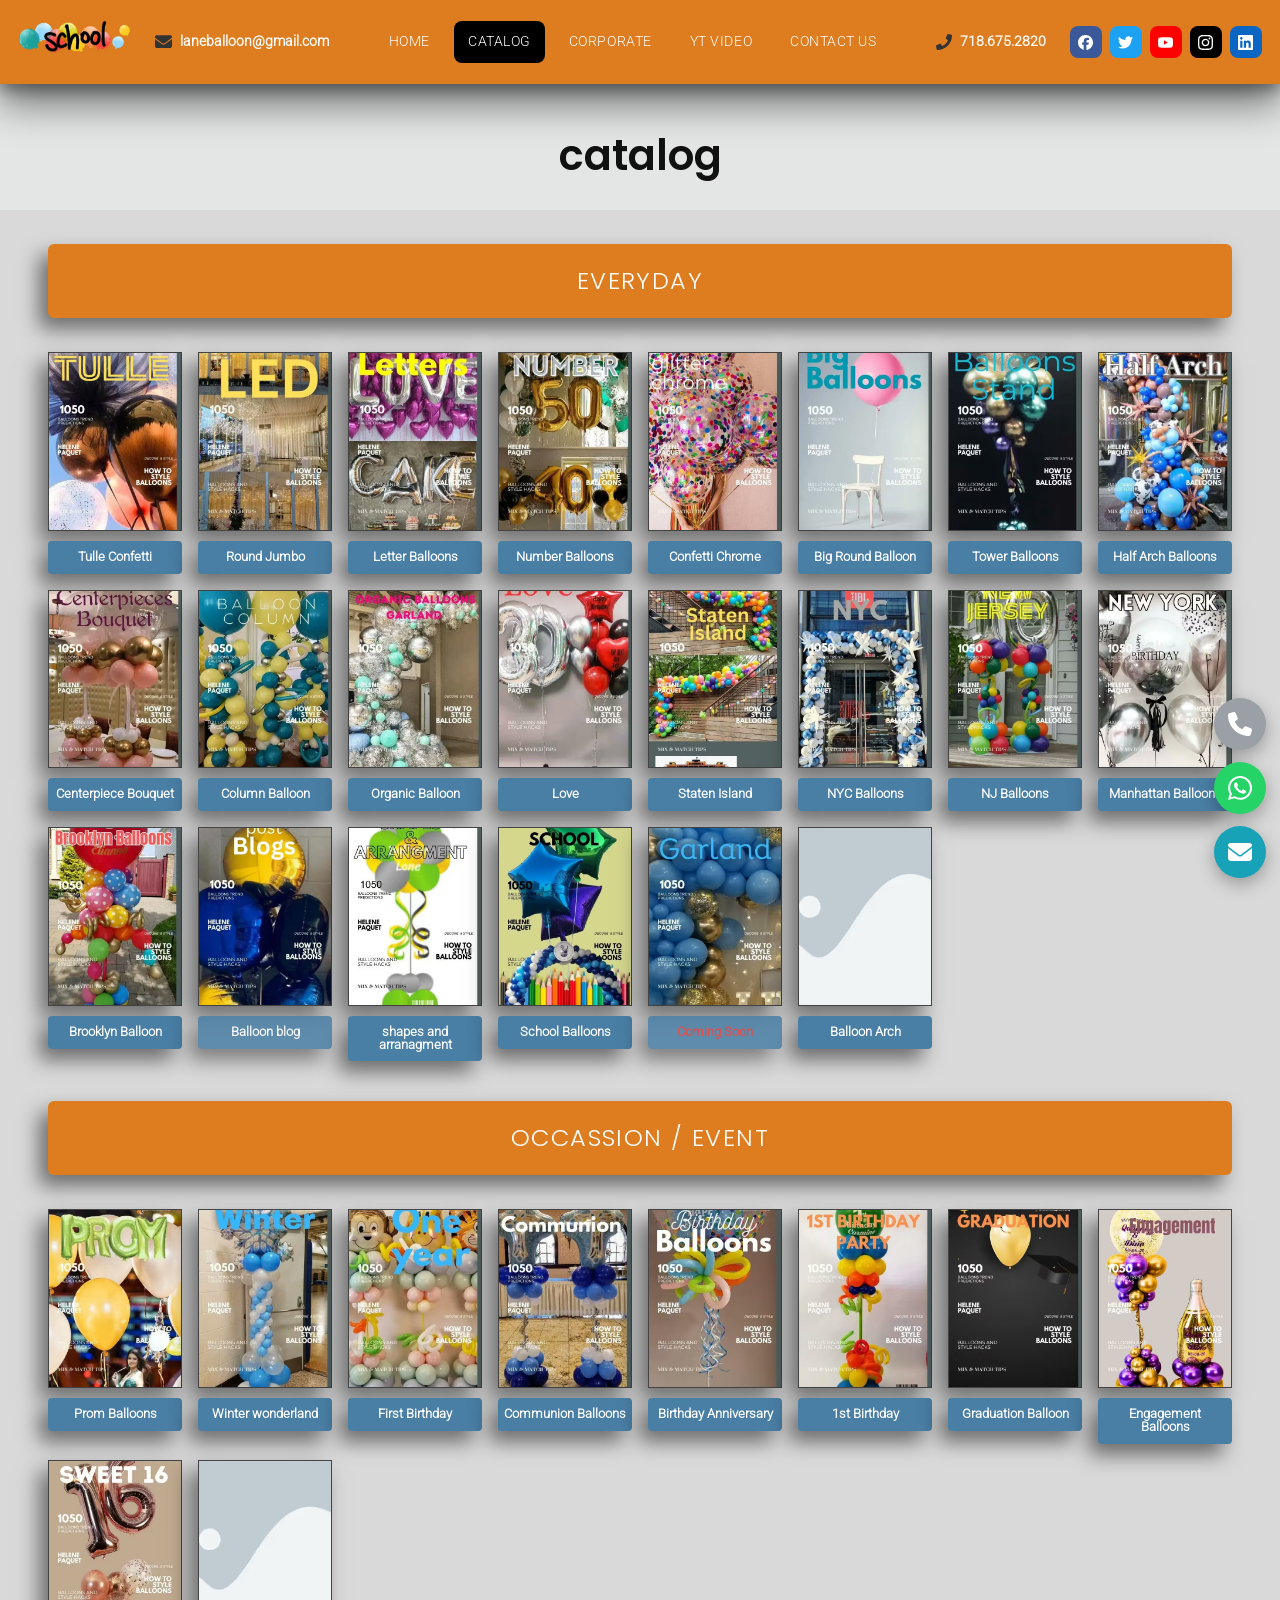
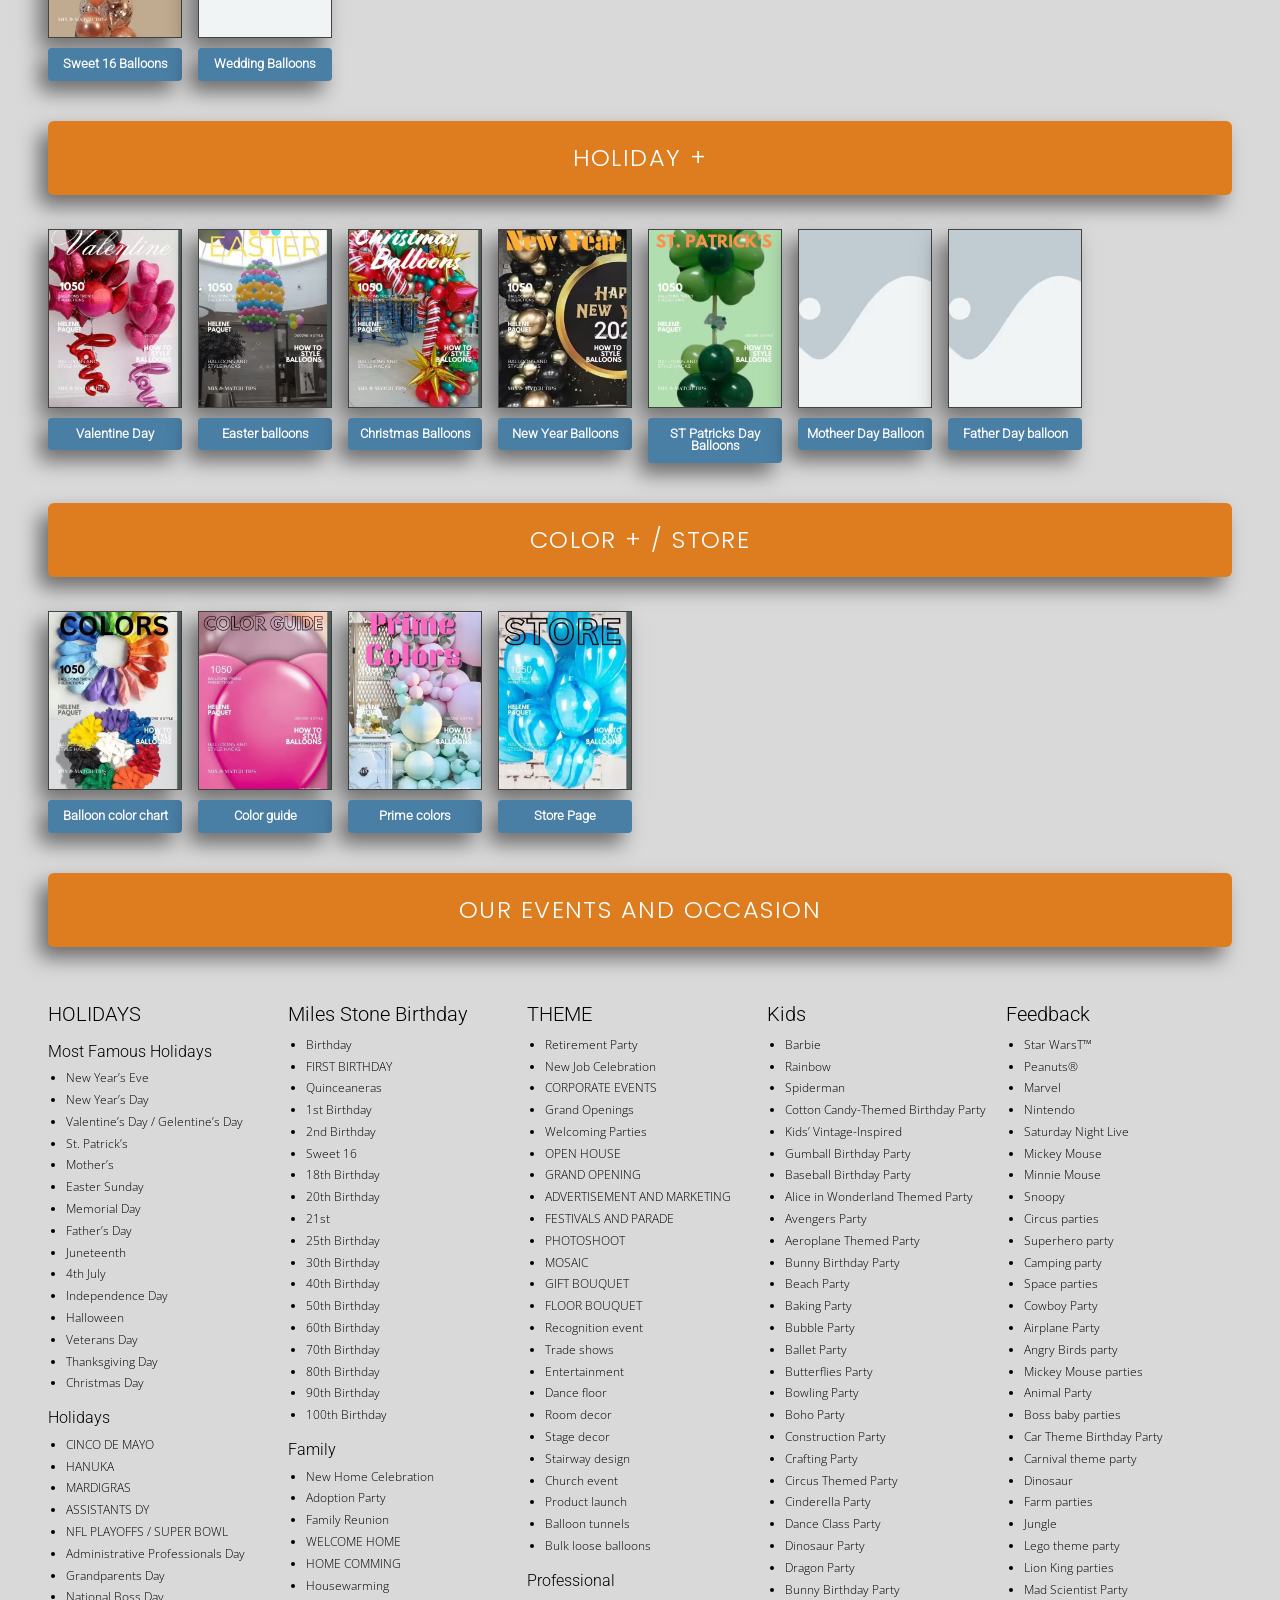
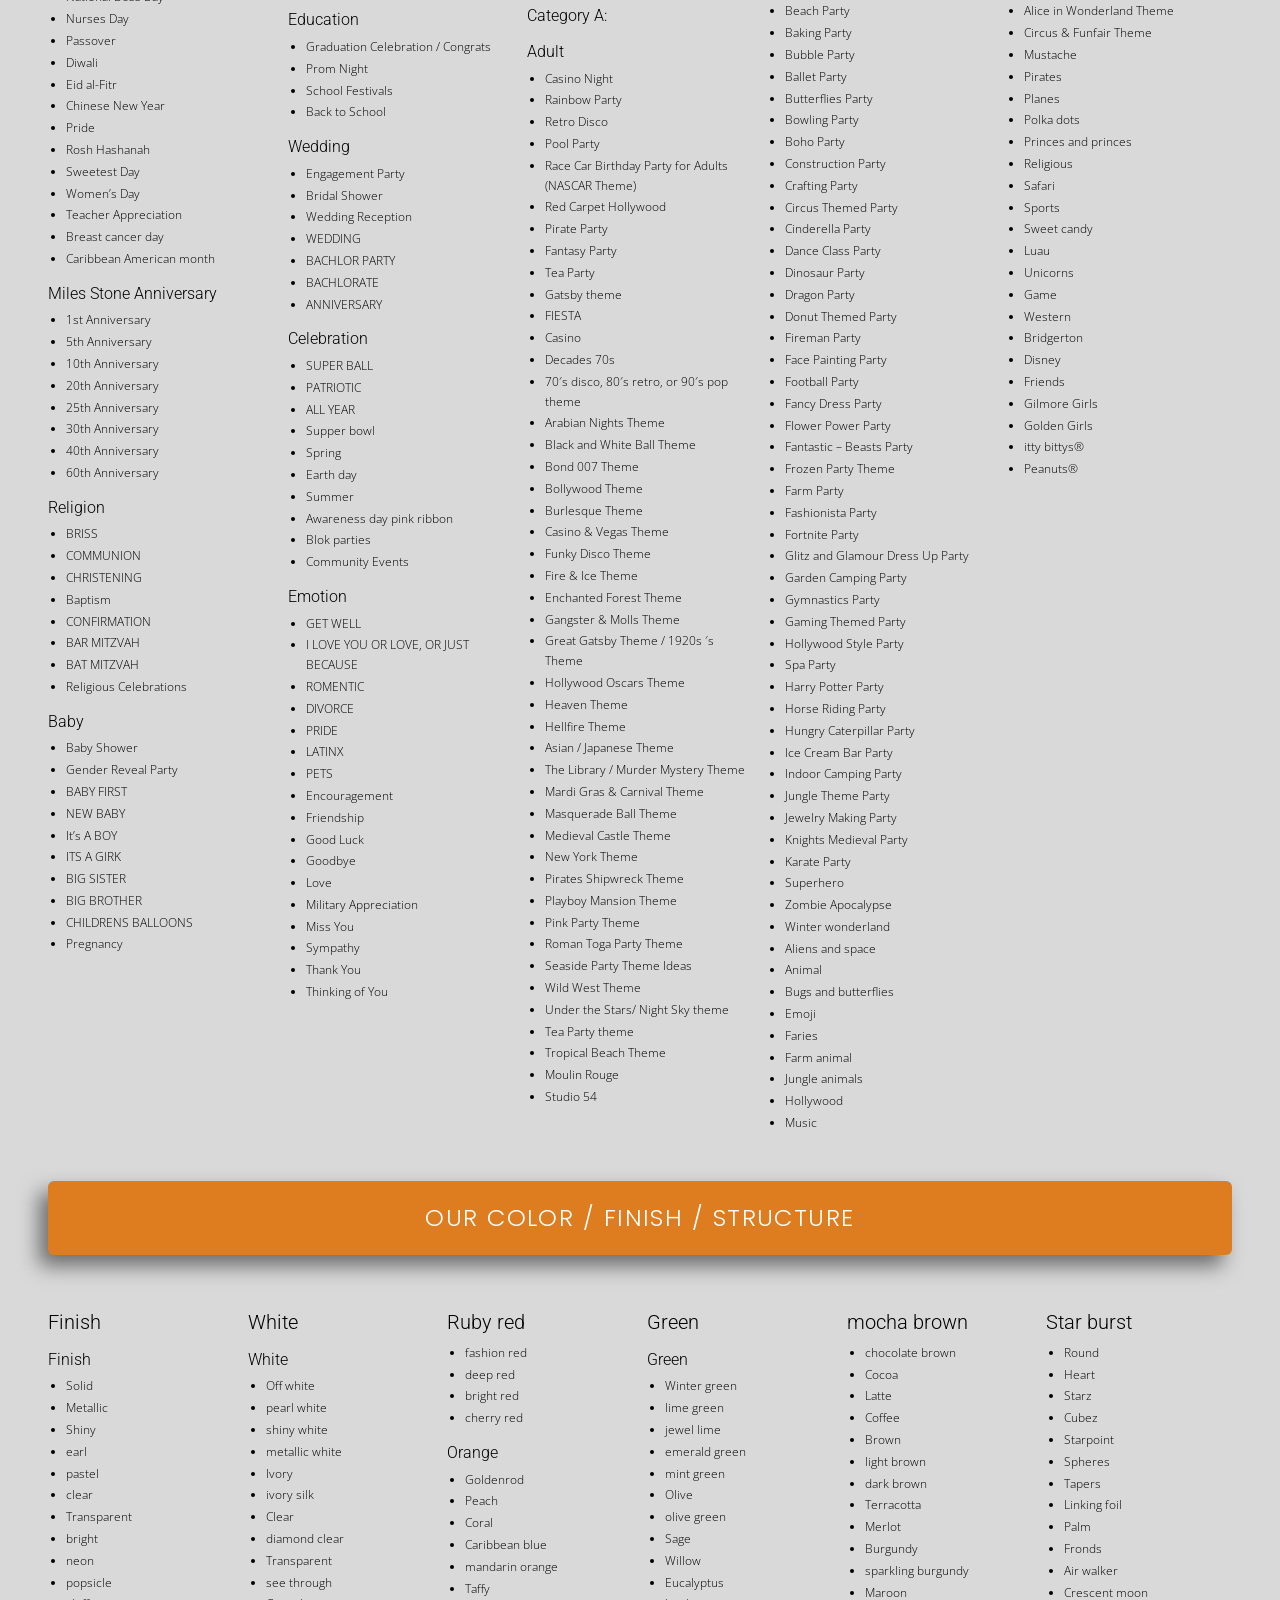
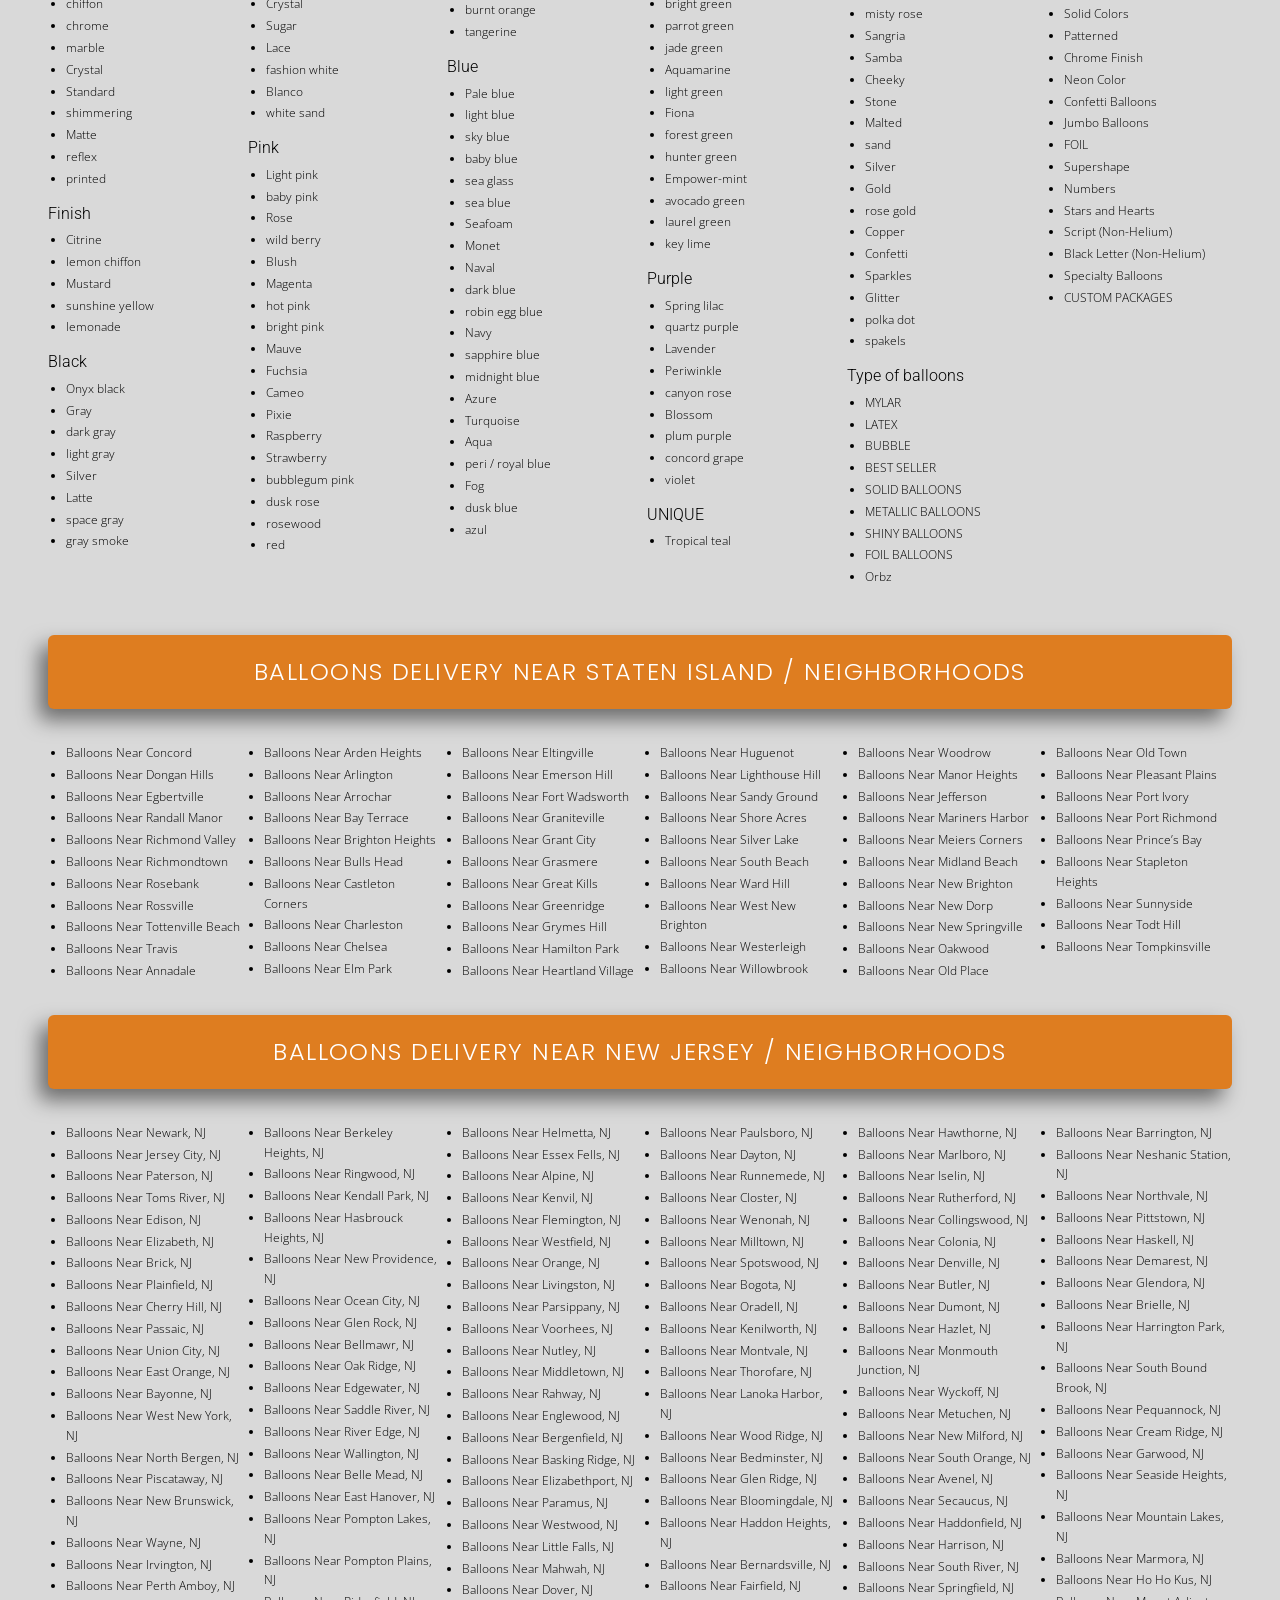
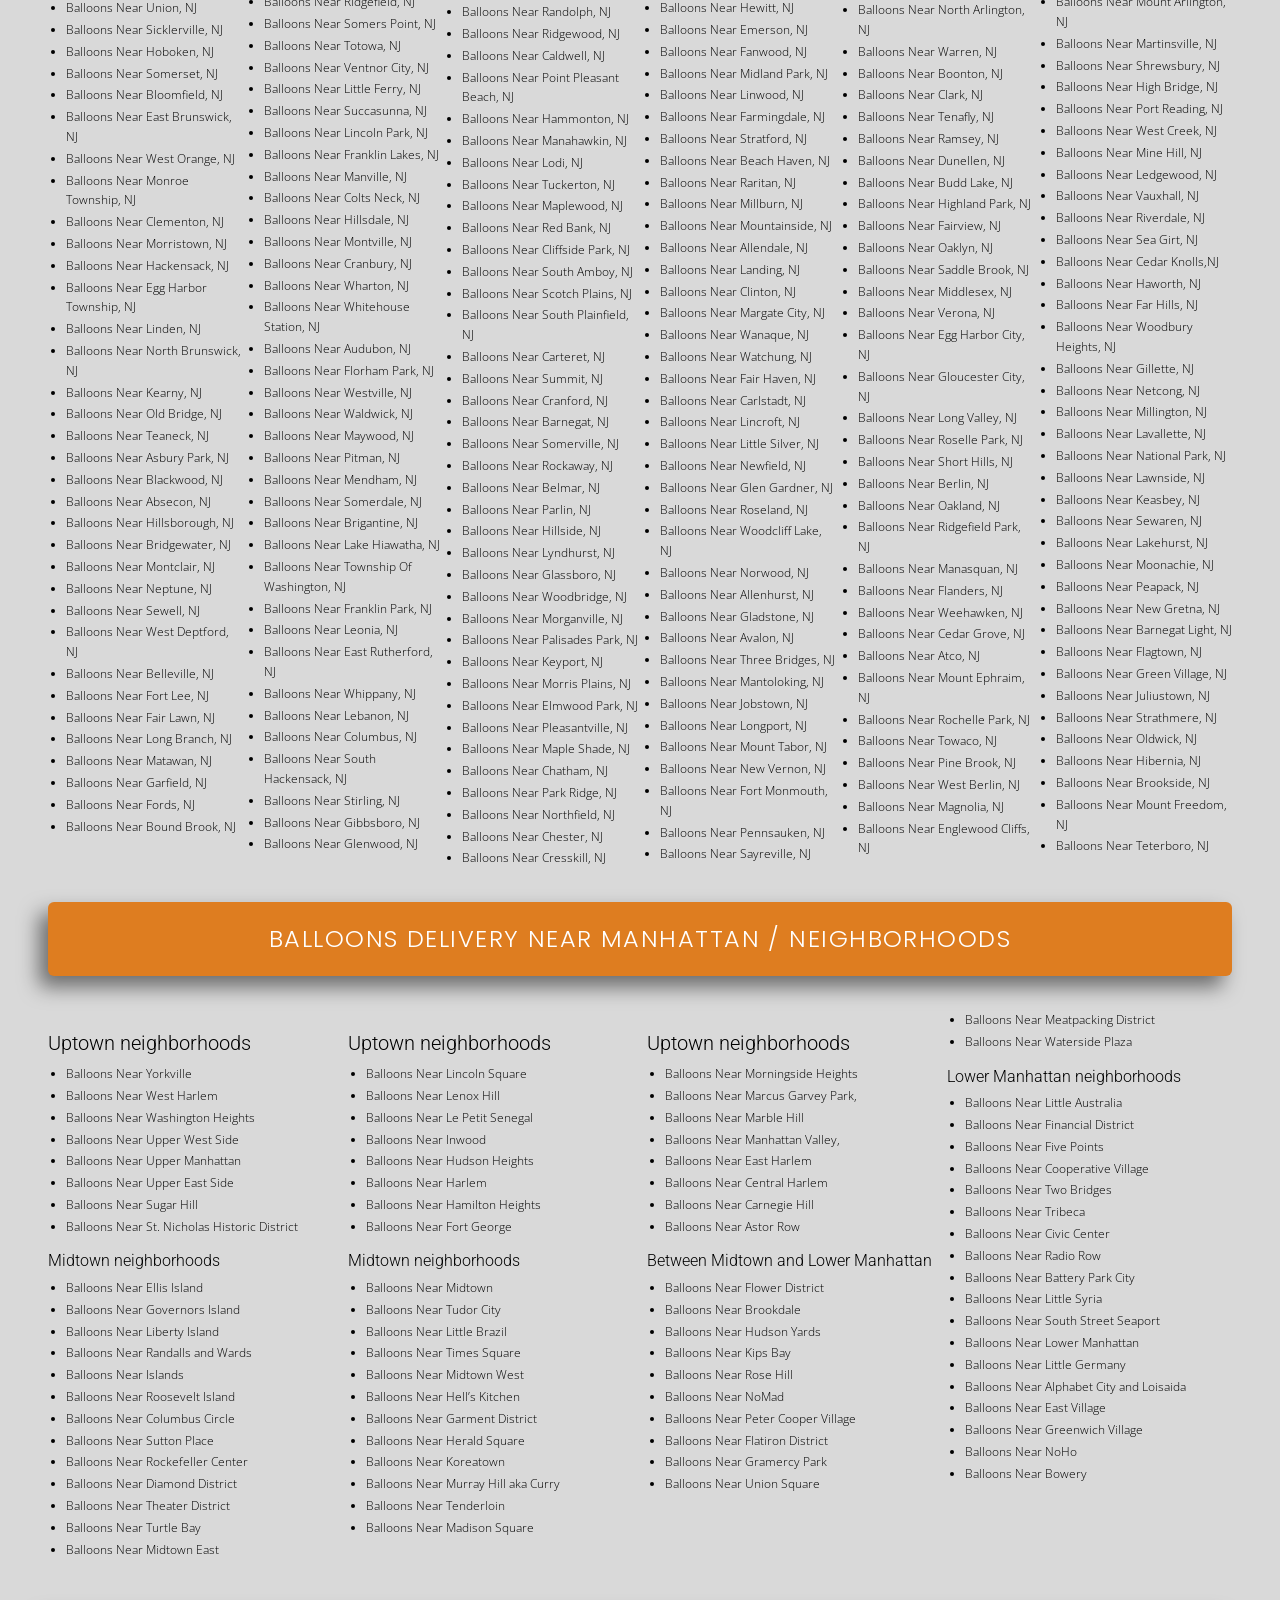
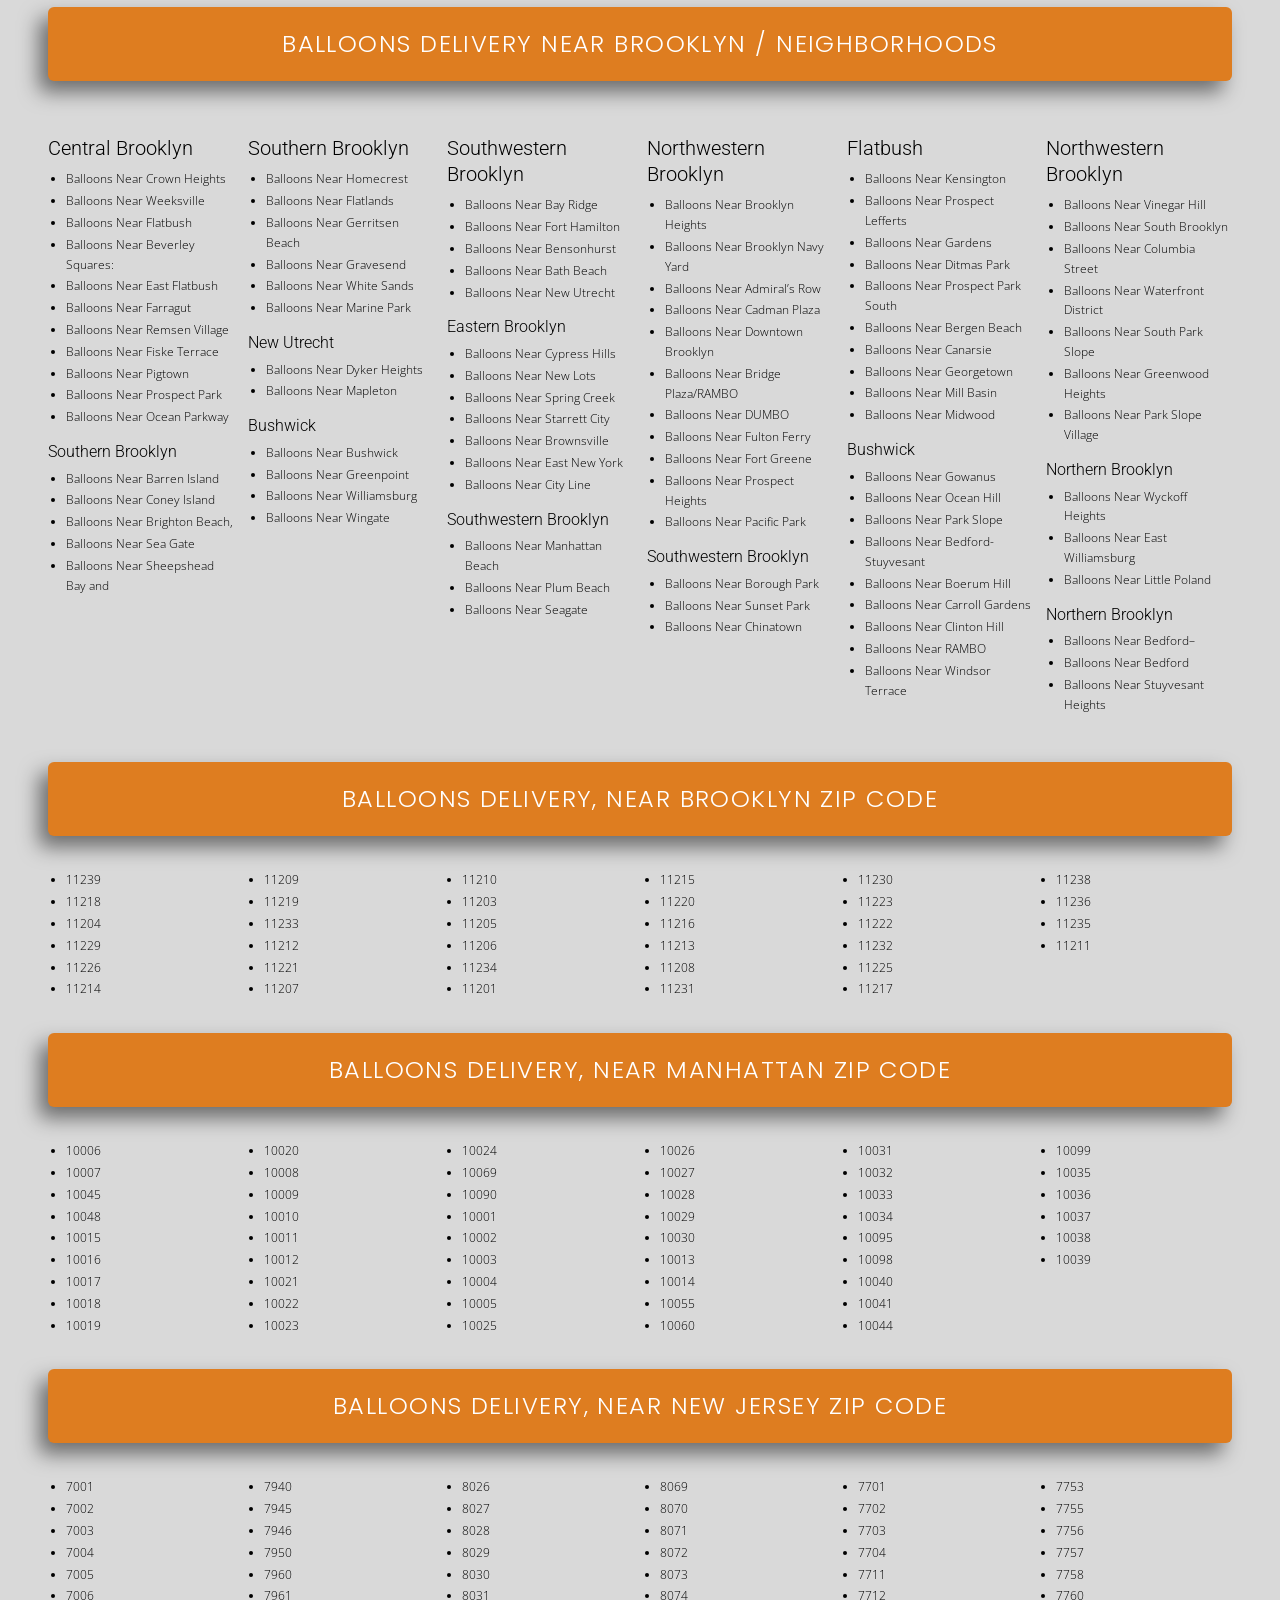
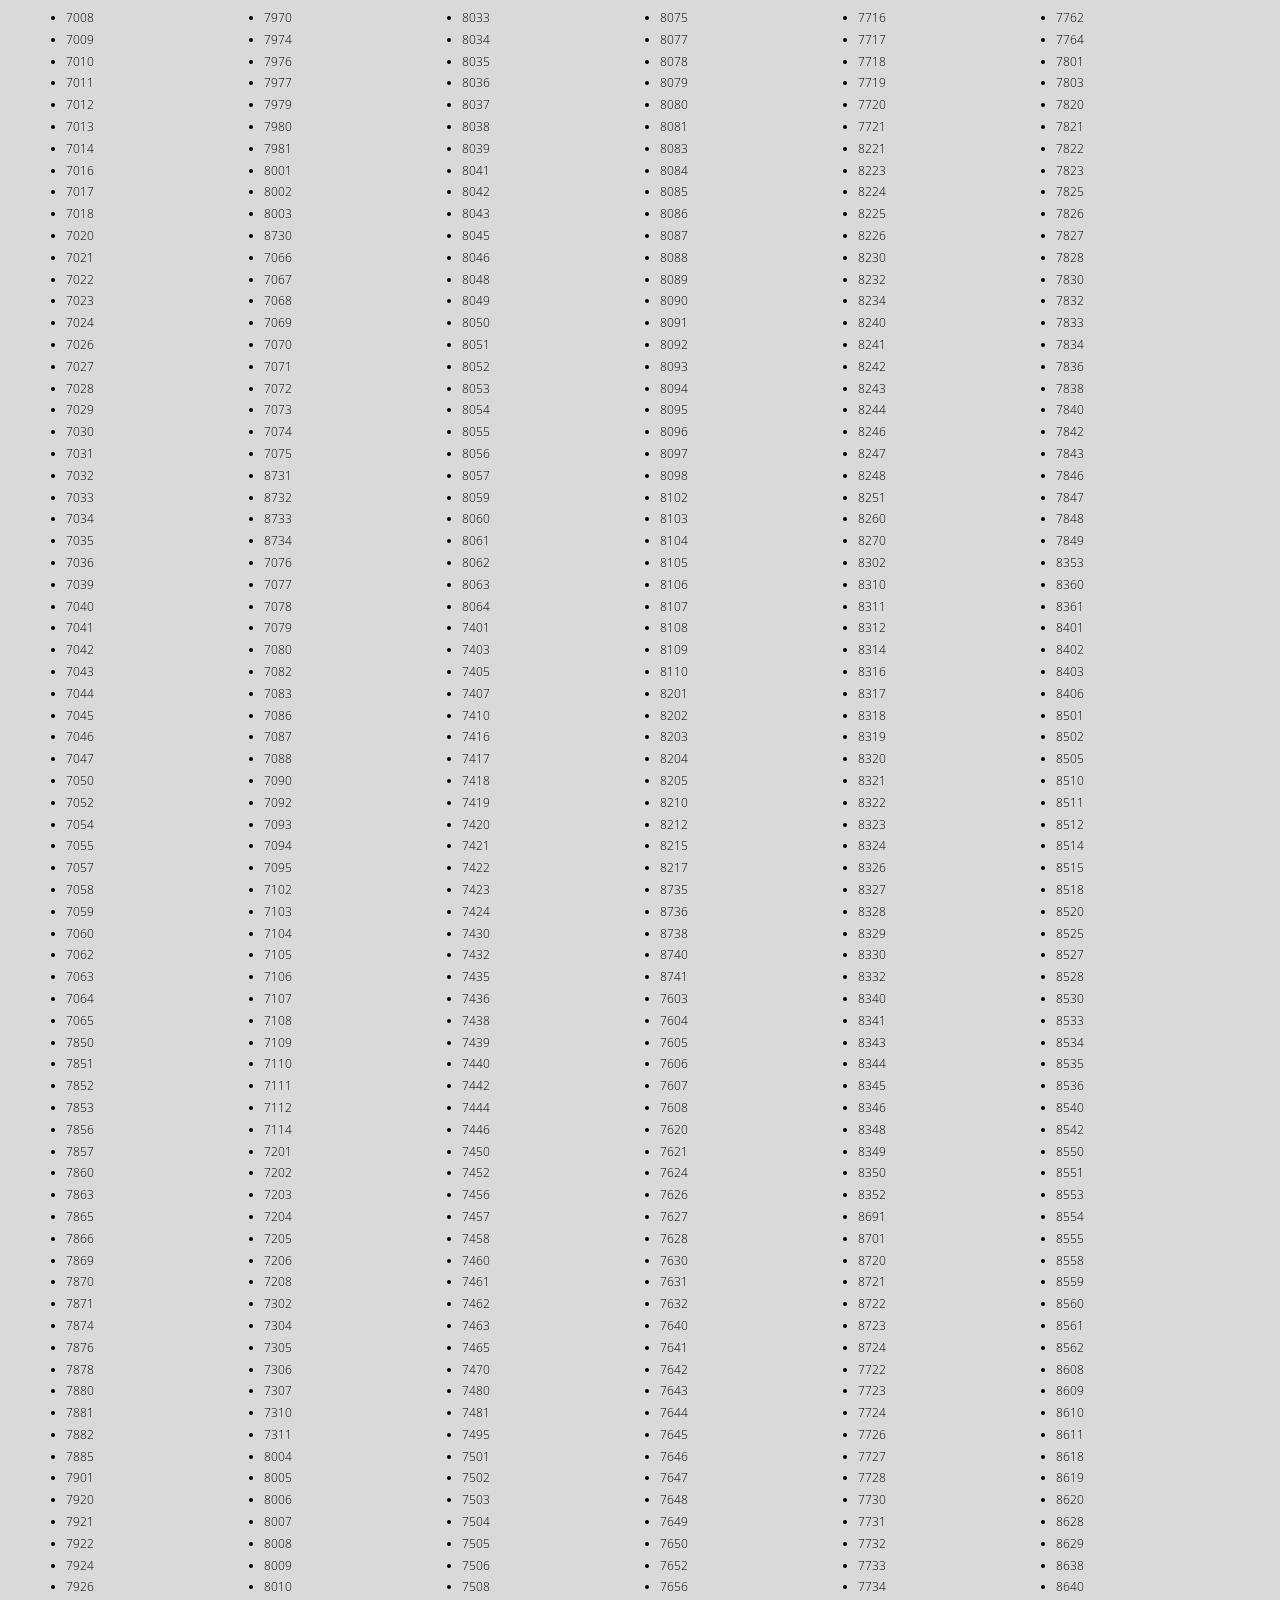
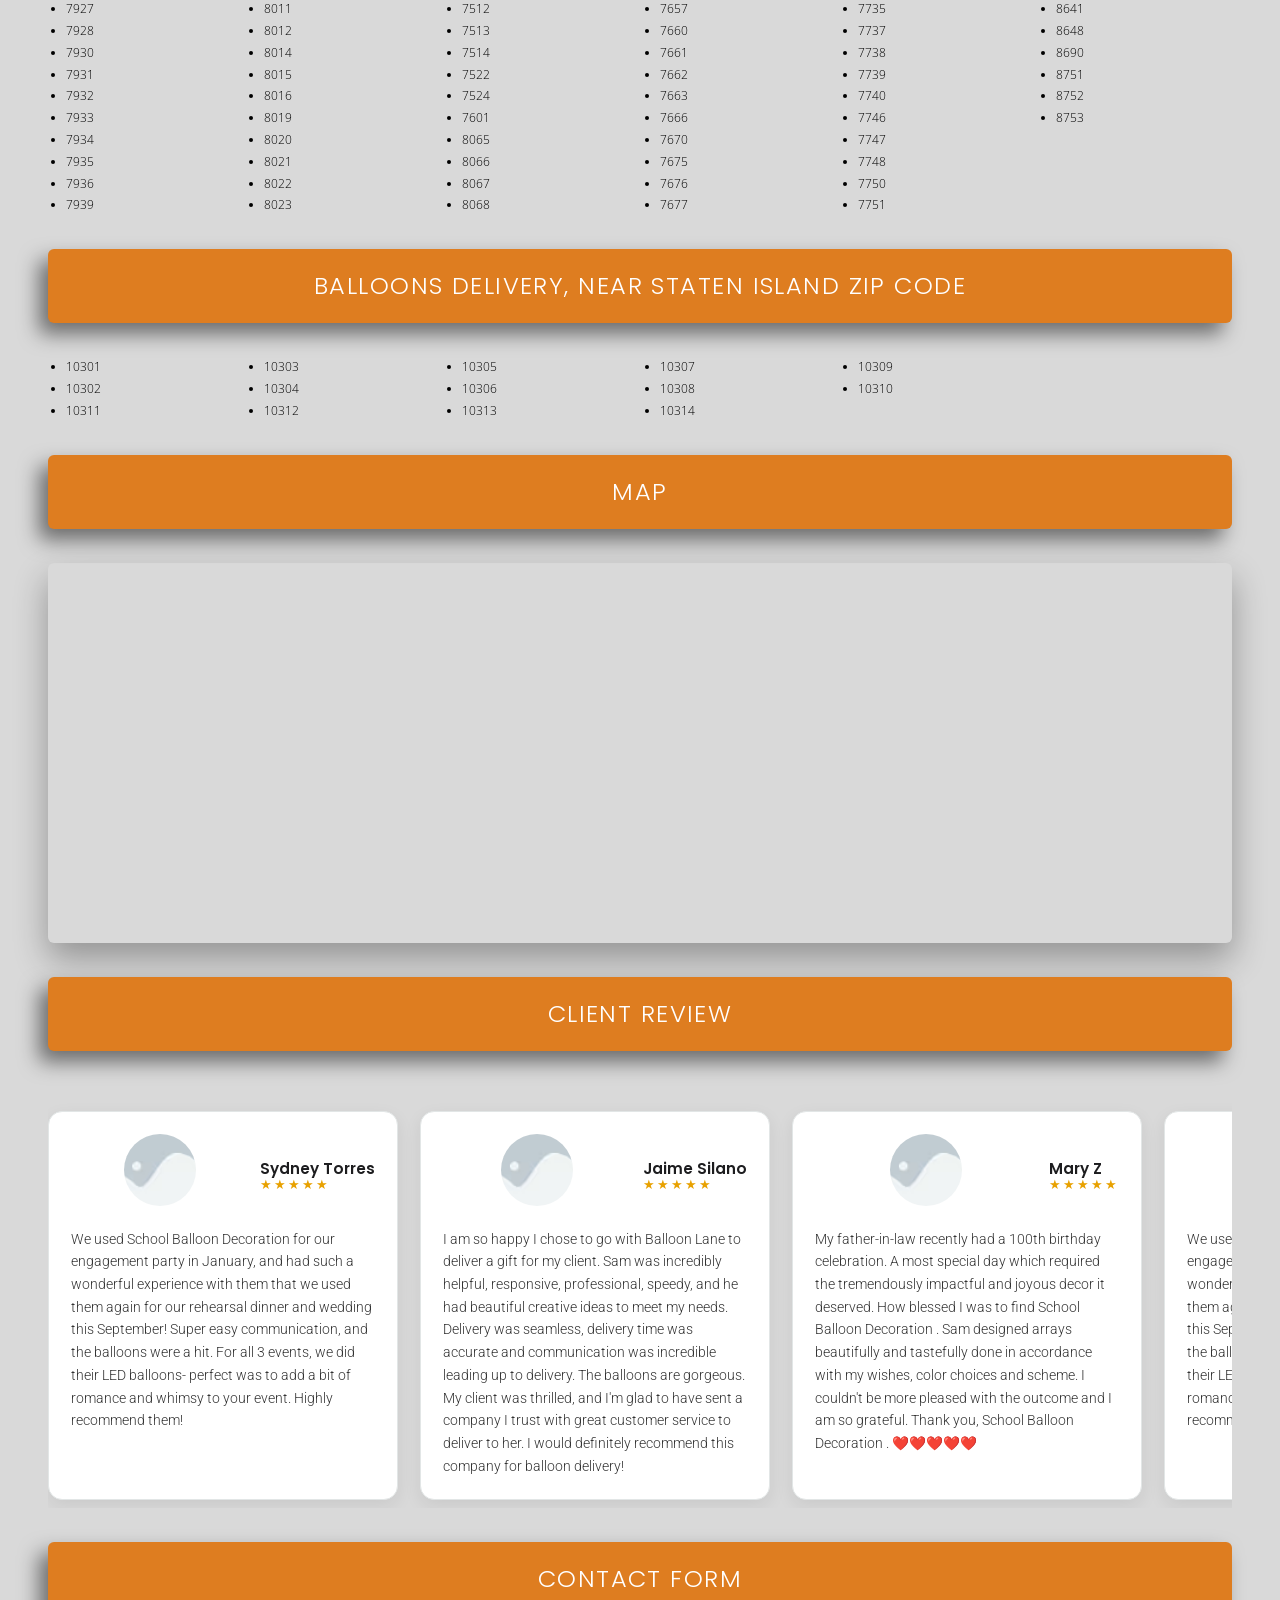
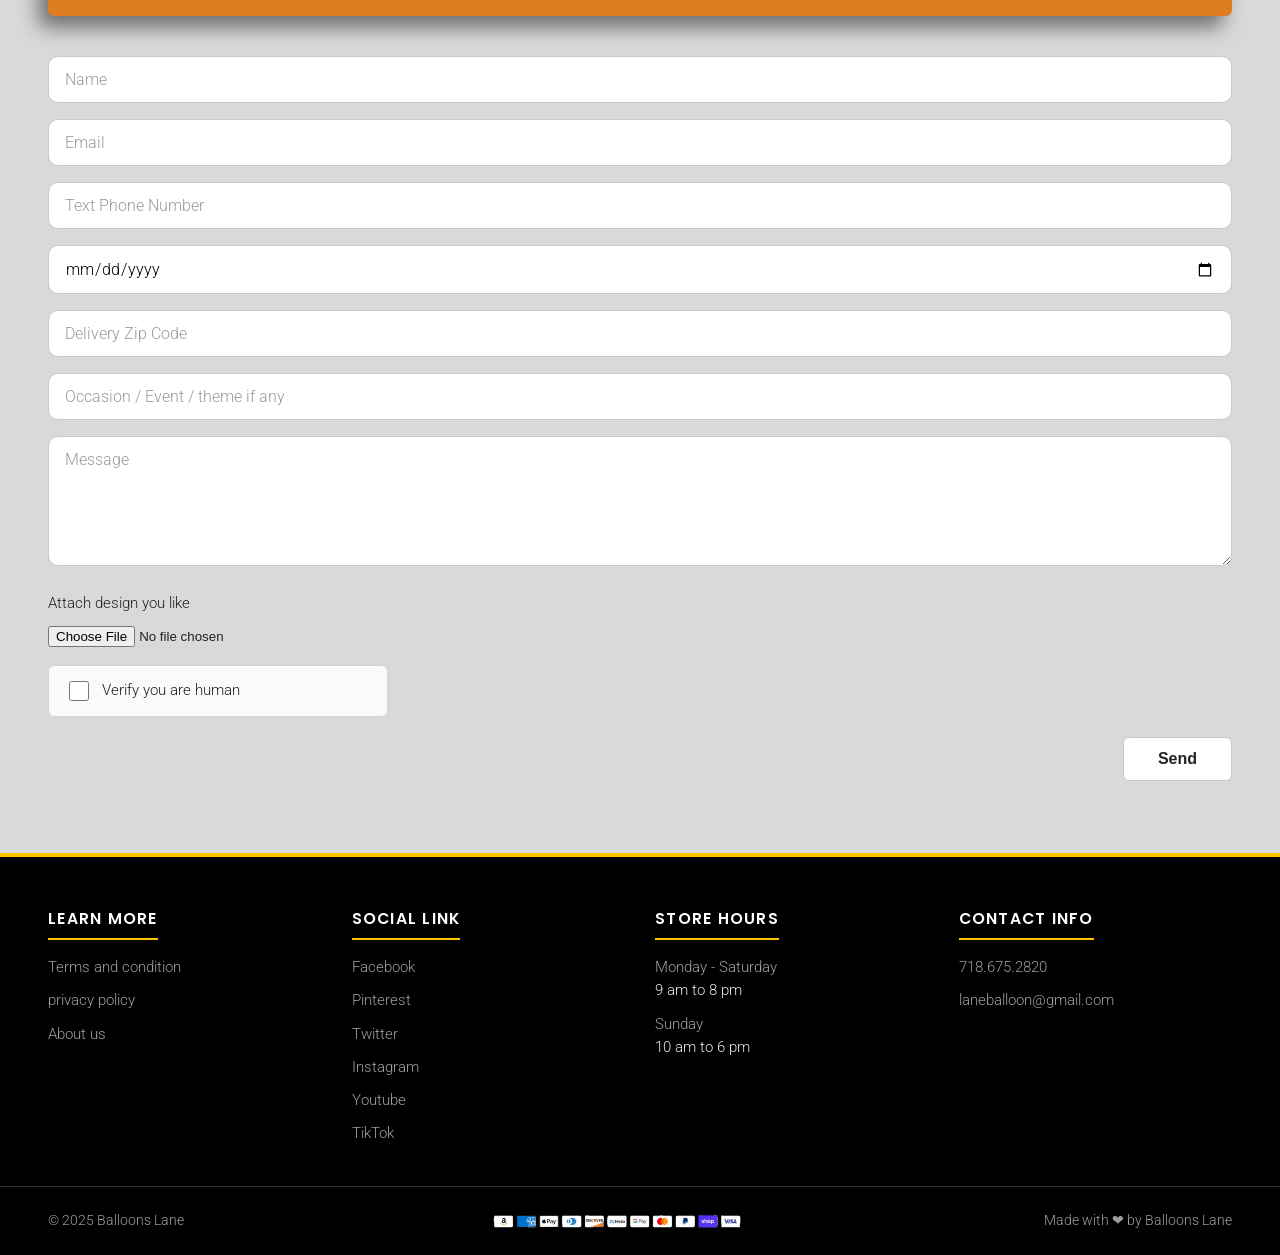
==== catalog/index.html @ fa9164a6 "Import website package" ====
<!DOCTYPE html><html lang="en"> <head><meta charset="utf-8"><meta name="viewport" content="width=device-width, initial-scale=1"><title>catalog - schoolballoondecorationnearme.com</title><meta name="description" content="Browse the Balloons Lane catalog: balloon products, occasions, colors and finishes, delivery neighborhoods and zip codes across New Jersey, Staten Island, Brooklyn and Manhattan."><meta name="robots" content="index, follow"><link rel="canonical" href="https://schoolballoondecorationnearme.com/catalog/"><meta property="og:type" content="website"><meta property="og:title" content="catalog - schoolballoondecorationnearme.com"><meta property="og:description" content="Browse the Balloons Lane catalog: balloon products, occasions, colors and finishes, delivery neighborhoods and zip codes across New Jersey, Staten Island, Brooklyn and Manhattan."><meta property="og:url" content="https://schoolballoondecorationnearme.com/catalog/"><meta property="og:image" content="https://schoolballoondecorationnearme.com/images/school-balloon-arch-outdoor-event.avif"><meta name="twitter:card" content="summary_large_image"><link rel="icon" href="/favicon.ico" sizes="any"><link rel="icon" type="image/png" href="/images/favicon-512.png"><link rel="apple-touch-icon" href="/images/apple-touch-icon.png"><link rel="preload" as="font" type="font/woff2" href="/fonts/roboto-300-latin.woff2" crossorigin fetchpriority="high"><link rel="stylesheet" href="/_astro/catalog.EnnIIQ6H.css">
<style>.verify-row[data-astro-cid-5tfzaptf]{display:flex;align-items:center;border:1px solid #d3d3d3;border-radius:6px;background:#fafafa;padding:12px 16px;margin:6px 0 20px;max-width:340px}.verify-row[data-astro-cid-5tfzaptf] label[data-astro-cid-5tfzaptf]{display:flex;align-items:center;gap:10px;font-weight:400;margin:0;cursor:pointer}.verify-row[data-astro-cid-5tfzaptf] input[data-astro-cid-5tfzaptf]{width:20px;height:20px}
</style></head><body> <header class="site-header"> <div class="header-inner"> <a class="brand" href="/" aria-label="School Balloon Decoration Near Me home"> <img src="/_astro/school-balloon-decoration-logo.eli8VKUa_Z29Kh0W.avif" alt="School balloon decoration logo with colorful balloons" loading="eager" fetchpriority="high" decoding="async" width="170" height="96"> </a> <div class="header-contact header-contact-email"> <svg aria-hidden="true" viewBox="0 0 512 512" width="17" height="17" fill="#333" xmlns="http://www.w3.org/2000/svg"><path d="M502.3 190.8c3.9-3.1 9.7-.2 9.7 4.7V400c0 26.5-21.5 48-48 48H48c-26.5 0-48-21.5-48-48V195.6c0-5 5.7-7.8 9.7-4.7 22.4 17.4 52.1 39.5 154.1 113.6 21.1 15.4 56.7 47.8 92.2 47.6 35.7.3 72-32.8 92.3-47.6 102-74.1 131.6-96.3 154-113.7zM256 320c23.2.4 56.6-29.2 73.4-41.4 132.7-96.3 142.8-104.7 173.4-128.7 5.8-4.5 9.2-11.5 9.2-18.9v-19c0-26.5-21.5-48-48-48H48C21.5 64 0 85.5 0 112v19c0 7.4 3.4 14.3 9.2 18.9 30.6 23.9 40.7 32.4 173.4 128.7 16.8 12.2 50.2 41.8 73.4 41.4z"></path></svg> <a href="mailto:balloonslane@gmail.com"><span class="hide-m">laneballoon@gmail.com</span><span style="display:none">mail</span></a> </div> <button class="nav-toggle" type="button" aria-label="Open menu" aria-expanded="false" aria-controls="mainNav">☰</button> <nav class="main-nav" id="mainNav" aria-label="Main navigation"> <a href="/" class="" >Home</a> <a href="/catalog/" class="active" >Catalog</a> <a href="/#corpor" class="" data-spy-link>Corporate</a> <a href="/#ytvideo" class="" data-spy-link>YT Video</a> <a href="/contact-us/" class="" >Contact Us</a> </nav> <div class="header-contact header-contact-phone"> <svg aria-hidden="true" viewBox="0 0 512 512" width="16" height="16" fill="#333" xmlns="http://www.w3.org/2000/svg"><path d="M493.4 24.6l-104-24c-11.3-2.6-22.9 3.3-27.5 13.9l-48 112c-4.2 9.8-1.4 21.3 6.9 28l60.6 49.6c-36 76.7-98.9 140.5-177.2 177.2l-49.6-60.6c-6.8-8.3-18.2-11.1-28-6.9l-112 48C3.9 366.5-2 378.1.6 389.4l24 104C27.1 504.2 36.7 512 48 512c256.1 0 464-207.5 464-464 0-11.2-7.7-20.9-18.6-23.4z"></path></svg> <a href="tel:7186752820">718.675.2820</a> </div> <div class="header-social" aria-label="Social links"> <a href="https://www.facebook.com/balloonslane/" target="_blank" rel="noopener" aria-label="Facebook"><img src="/images/social/facebook.svg" alt="" width="15" height="15" aria-hidden="true"></a> <a href="https://twitter.com/balloonslane" target="_blank" rel="noopener" aria-label="Twitter"><img src="/images/social/twitter.svg" alt="" width="15" height="15" aria-hidden="true"></a> <a href="https://www.youtube.com/channel/UCdsIWq3AVAGaRpFoQ8-T3CA" target="_blank" rel="noopener" aria-label="YouTube"><img src="/images/social/youtube.svg" alt="" width="15" height="15" aria-hidden="true"></a> <a href="https://www.instagram.com/balloonslane2/" target="_blank" rel="noopener" aria-label="Instagram"><img src="/images/social/instagram.svg" alt="" width="15" height="15" aria-hidden="true"></a> <a href="https://www.linkedin.com/in/balloonslane/" target="_blank" rel="noopener" aria-label="LinkedIn"><img src="/images/social/linkedin.svg" alt="" width="15" height="15" aria-hidden="true"></a> </div> </div> </header>  <main> <section class="catalog-hero"> <div class="container"> <h1>catalog</h1> </div> </section> <div class="container catalog-wrap"> <section aria-label="EveryDay"><div class="band"><h2>EveryDay</h2></div><div class="prod-grid"><div class="prod-card"><img src="/_astro/tulle-confetti-glitter-sparkle-balloons.CuqDko1o_1UJXu0.avif" alt="Tulle confetti glitter sparkle balloons for school celebrations" loading="eager" fetchpriority="high" decoding="async" width="450" height="750"><a class="prod-btn" href="https://balloonsnumber.com/tulle-confetti" target="_blank" rel="noopener">Tulle Confetti</a></div><div class="prod-card"><img src="/_astro/round-jumbo-led-clear-personalized-balloons.6edvoJrn_2lbOF4.avif" alt="Round jumbo LED clear personalized balloons for school events" loading="eager" fetchpriority="high" decoding="async" width="450" height="750"><a class="prod-btn" href="https://balloonsnumber.com/round-jumbo-led-clear-personalize-balloons/" target="_blank" rel="noopener">Round Jumbo</a></div><div class="prod-card"><img src="/_astro/letter-balloons-number-name-milestone.DC4IvL2U_1rmApF.avif" alt="Letter balloons for school names and milestone celebrations" loading="eager" fetchpriority="high" decoding="async" width="450" height="750"><a class="prod-btn" href="https://balloonsnumber.com/letter-balloons/" target="_blank" rel="noopener">Letter Balloons</a></div><div class="prod-card"><img src="/_astro/gold-number-balloons.DS-7ARxe_1fPqzp.avif" alt="Gold number balloons for school anniversaries and graduations" loading="eager" fetchpriority="high" decoding="async" width="450" height="750"><a class="prod-btn" href="https://balloonsnumber.com/number-balloons/" target="_blank" rel="noopener">Number Balloons</a></div><div class="prod-card"><img src="/_astro/confetti-chrome-glitter-balloons.BuYRMmFq_Z2dsh77.avif" alt="Confetti chrome glitter balloons for school parties" loading="eager" fetchpriority="high" decoding="async" width="450" height="750"><a class="prod-btn" href="https://balloonsnumber.com/confetti-chrome/" target="_blank" rel="noopener">Confetti Chrome</a></div><div class="prod-card"><img src="/_astro/big-round-jumbo-balloons.CLma638L_Z1O80nl.avif" alt="Big round jumbo balloons for school event decorations" loading="eager" fetchpriority="high" decoding="async" width="450" height="750"><a class="prod-btn" href="https://balloonsnumber.com/big-round-balloons/" target="_blank" rel="noopener">Big Round Balloon</a></div><div class="prod-card"><img src="/_astro/balloon-tower-stand.slnlv2Zr_4iS0u.avif" alt="Balloon tower stand decoration for school entrances" loading="eager" fetchpriority="high" decoding="async" width="450" height="750"><a class="prod-btn" href="https://balloonsnumber.com/tower-balloons/" target="_blank" rel="noopener">Tower Balloons</a></div><div class="prod-card"><img src="/_astro/balloon-half-arch.BlRz5_Hq_Z2dMyst.avif" alt="Balloon half arch decoration for school celebrations" loading="eager" fetchpriority="high" decoding="async" width="450" height="750"><a class="prod-btn" href="https://balloonsnumber.com/half-arch-balloons" target="_blank" rel="noopener">Half Arch Balloons</a></div><div class="prod-card"><img src="/_astro/balloon-centerpiece-bouquet-set.BNwekz1A_ZV7lRM.avif" alt="Balloon centerpiece bouquet set for school event tables" loading="lazy" fetchpriority="auto" decoding="async" width="450" height="750"><a class="prod-btn" href="https://balloonsnumber.com/centerpiece-bouquet/" target="_blank" rel="noopener">Centerpiece Bouquet</a></div><div class="prod-card"><img src="/_astro/balloon-column.7RLNofEM_ZgQQsr.avif" alt="Balloon column decoration for school events" loading="lazy" fetchpriority="auto" decoding="async" width="450" height="750"><a class="prod-btn" href="https://balloonsnumber.com/column-balloon" target="_blank" rel="noopener">Column Balloon</a></div><div class="prod-card"><img src="/_astro/organic-balloon-garland-arch.CaR74eRD_Z9g86O.avif" alt="Organic balloon garland arch for school celebrations" loading="lazy" fetchpriority="auto" decoding="async" width="450" height="750"><a class="prod-btn" href="https://balloonsnumber.com/organic-balloon" target="_blank" rel="noopener">Organic Balloon</a></div><div class="prod-card"><img src="/_astro/love-balloons-valentine.pwE7SO-F_1Xyu6P.avif" alt="Love balloons for school Valentine celebrations" loading="lazy" fetchpriority="auto" decoding="async" width="450" height="750"><a class="prod-btn" href="https://balloonsnumber.com/love" target="_blank" rel="noopener">Love</a></div><div class="prod-card"><img src="/_astro/staten-island-balloons.CLWT4lL3_rJNIx.avif" alt="Staten Island balloon delivery for school events" loading="lazy" fetchpriority="auto" decoding="async" width="450" height="750"><a class="prod-btn" href="https://balloonsnumber.com/staten-island" target="_blank" rel="noopener">Staten Island</a></div><div class="prod-card"><img src="/_astro/nyc-balloons.SWB0HPsd_Z24SSah.avif" alt="NYC balloons for school celebrations" loading="lazy" fetchpriority="auto" decoding="async" width="450" height="750"><a class="prod-btn" href="https://balloonsnumber.com/nyc-balloons" target="_blank" rel="noopener">NYC Balloons</a></div><div class="prod-card"><img src="/_astro/new-jersey-balloons.DLe3WPP4_23RjSH.avif" alt="New Jersey balloons for school events" loading="lazy" fetchpriority="auto" decoding="async" width="450" height="750"><a class="prod-btn" href="https://balloonsnumber.com/nj-balloons" target="_blank" rel="noopener">NJ Balloons</a></div><div class="prod-card"><img src="/_astro/manhattan-balloons.D-kaCyfB_ZM63D3.avif" alt="Manhattan balloons for school celebrations" loading="lazy" fetchpriority="auto" decoding="async" width="450" height="750"><a class="prod-btn" href="https://balloonsnumber.com/manhattan-balloons" target="_blank" rel="noopener">Manhattan Balloons</a></div><div class="prod-card"><img src="/_astro/brooklyn-balloons.9febpdSL_Z15eWwn.avif" alt="Brooklyn balloons for school events" loading="lazy" fetchpriority="auto" decoding="async" width="450" height="750"><a class="prod-btn" href="https://balloonsnumber.com/brooklyn-balloons" target="_blank" rel="noopener">Brooklyn Balloon</a></div><div class="prod-card"><img src="/_astro/balloon-blog.CwIH6uWb_2tM5l1.avif" alt="Balloon blog ideas for school decorations" loading="lazy" fetchpriority="auto" decoding="async" width="450" height="750"><span class="prod-btn static">Balloon blog</span></div><div class="prod-card"><img src="/_astro/balloon-shapes-arrangement.jNJMDKPd_ZvI3Iw.avif" alt="Balloon shapes and arrangement designs for school events" loading="lazy" fetchpriority="auto" decoding="async" width="450" height="750"><a class="prod-btn" href="https://balloonsnumber.com/colors-chart" target="_blank" rel="noopener">shapes and arranagment</a></div><div class="prod-card"><img src="/_astro/school-balloons.C0Pk_Kjt_ZnkXh9.avif" alt="School balloons for classroom and event decorations" loading="lazy" fetchpriority="auto" decoding="async" width="450" height="750"><a class="prod-btn" href="https://balloonsnumber.com/school-balloons" target="_blank" rel="noopener">School Balloons</a></div><div class="prod-card"><img src="/_astro/balloon-garland-coming-soon.BeNskk79_Z2x615D.avif" alt="Balloon garland decoration for school events" loading="lazy" fetchpriority="auto" decoding="async" width="450" height="750"><span class="prod-btn static coming-soon">Coming Soon</span></div><div class="prod-card"><img src="/_astro/balloon-arch.CU7tMF_L_Q8W5B.avif" alt="Balloon arch decoration for school entrances" loading="lazy" fetchpriority="auto" decoding="async" width="450" height="300"><a class="prod-btn" href="https://balloonsnumber.com/balloon-arch" target="_blank" rel="noopener">Balloon Arch</a></div></div></section><section aria-label="Occassion / Event"><div class="band"><h2>Occassion / Event</h2></div><div class="prod-grid"><div class="prod-card"><img src="/_astro/prom-balloons.CJEyh_9-_Z1pfA6d.avif" alt="Prom balloons for school dances" loading="lazy" fetchpriority="auto" decoding="async" width="450" height="750"><a class="prod-btn" href="https://balloonsnumber.com/prom-balloons" target="_blank" rel="noopener">Prom Balloons</a></div><div class="prod-card"><img src="/_astro/winter-wonderland-balloons.DmseYHjA_1Yyajj.avif" alt="Winter wonderland balloons for school holiday events" loading="lazy" fetchpriority="auto" decoding="async" width="450" height="750"><a class="prod-btn" href="https://balloonsnumber.com/winter-wonderland" target="_blank" rel="noopener">Winter wonderland</a></div><div class="prod-card"><img src="/_astro/first-birthday-balloons.DRupGhCd_2rHLA8.avif" alt="First birthday balloons for school celebrations" loading="lazy" fetchpriority="auto" decoding="async" width="450" height="750"><a class="prod-btn" href="https://balloonsnumber.com/first-birthday-balloon" target="_blank" rel="noopener">First Birthday</a></div><div class="prod-card"><img src="/_astro/communion-balloons.V97r98pS_1yjbUi.avif" alt="Communion balloons for school religious celebrations" loading="lazy" fetchpriority="auto" decoding="async" width="450" height="750"><a class="prod-btn" href="https://balloonsnumber.com/communion-balloons" target="_blank" rel="noopener">Communion Balloons</a></div><div class="prod-card"><img src="/_astro/birthday-anniversary-christening-balloons.nbkfWqHC_2qHqjN.avif" alt="Birthday anniversary and christening balloons" loading="lazy" fetchpriority="auto" decoding="async" width="450" height="750"><a class="prod-btn" href="https://balloonsnumber.com/birthday-anniversary" target="_blank" rel="noopener">Birthday Anniversary</a></div><div class="prod-card"><img src="/_astro/first-birthday-balloon-arrangement.B-Mhj5AC_RXmKr.avif" alt="1st birthday balloon arrangement for celebrations" loading="lazy" fetchpriority="auto" decoding="async" width="450" height="750"><a class="prod-btn" href="https://balloonsnumber.com/1st-birthday" target="_blank" rel="noopener">1st Birthday</a></div><div class="prod-card"><img src="/_astro/graduation-balloons.FPZw1v7v_Z2bDquB.avif" alt="Graduation balloons for school ceremonies" loading="lazy" fetchpriority="auto" decoding="async" width="450" height="750"><a class="prod-btn" href="https://balloonsnumber.com/graduation-balloon/" target="_blank" rel="noopener">Graduation Balloon</a></div><div class="prod-card"><img src="/_astro/engagement-balloons.BSMlKgLV_Z1nnzi5.avif" alt="Engagement balloons for celebration events" loading="lazy" fetchpriority="auto" decoding="async" width="450" height="750"><a class="prod-btn" href="https://balloonsnumber.com/engagement-balloons/" target="_blank" rel="noopener">Engagement Balloons</a></div><div class="prod-card"><img src="/_astro/sweet-16-balloons.DRJwQbhj_2j2atw.avif" alt="Sweet 16 balloons for birthday celebrations" loading="lazy" fetchpriority="auto" decoding="async" width="450" height="750"><a class="prod-btn" href="https://balloonsnumber.com/sweet-16-balloons" target="_blank" rel="noopener">Sweet 16 Balloons</a></div><div class="prod-card"><img src="/_astro/balloon-arch.CU7tMF_L_Q8W5B.avif" alt="Wedding balloons for celebration events" loading="lazy" fetchpriority="auto" decoding="async" width="450" height="300"><a class="prod-btn" href="https://balloonsnumber.com/wedding-balloons" target="_blank" rel="noopener">Wedding Balloons</a></div></div></section><section aria-label="Holiday +"><div class="band"><h2>Holiday +</h2></div><div class="prod-grid"><div class="prod-card"><img src="/_astro/valentines-day-balloons.hqCrswXF_21YeV6.avif" alt="Valentines Day balloons for school celebrations" loading="lazy" fetchpriority="auto" decoding="async" width="450" height="750"><a class="prod-btn" href="https://balloonsnumber.com/engagement-balloons/" target="_blank" rel="noopener">Valentine Day</a></div><div class="prod-card"><img src="/_astro/easter-balloons.C-ruHpU1_1e5UQ5.avif" alt="Easter balloons for school spring events" loading="lazy" fetchpriority="auto" decoding="async" width="450" height="750"><a class="prod-btn" href="https://balloonsnumber.com/easter-balloons-2/" target="_blank" rel="noopener">Easter balloons</a></div><div class="prod-card"><img src="/_astro/christmas-balloons.BJqlpJlI_Z2vyNyC.avif" alt="Christmas balloons for school holiday celebrations" loading="lazy" fetchpriority="auto" decoding="async" width="450" height="750"><a class="prod-btn" href="https://balloonsnumber.com/christmas-balloons" target="_blank" rel="noopener">Christmas Balloons</a></div><div class="prod-card"><img src="/_astro/new-year-balloons.Q-4bTJll_ZuToh6.avif" alt="New Year balloons for school celebrations" loading="lazy" fetchpriority="auto" decoding="async" width="450" height="750"><a class="prod-btn" href="https://balloonsnumber.com/new-year-balloons-2" target="_blank" rel="noopener">New Year Balloons</a></div><div class="prod-card"><img src="/_astro/st-patricks-day-balloons.CD0fERxJ_Z1Wzy5d.avif" alt="St Patricks Day balloons for school celebrations" loading="lazy" fetchpriority="auto" decoding="async" width="450" height="750"><a class="prod-btn" href="https://balloonsnumber.com/st-patricks-day-balloons" target="_blank" rel="noopener">ST Patricks Day Balloons</a></div><div class="prod-card"><img src="/_astro/balloon-arch.CU7tMF_L_Q8W5B.avif" alt="Mothers Day balloons for school celebrations" loading="lazy" fetchpriority="auto" decoding="async" width="450" height="300"><a class="prod-btn" href="https://balloonsnumber.com/motheer-day-balloon" target="_blank" rel="noopener">Motheer Day Balloon</a></div><div class="prod-card"><img src="/_astro/balloon-arch.CU7tMF_L_Q8W5B.avif" alt="Fathers Day balloons for school celebrations" loading="lazy" fetchpriority="auto" decoding="async" width="450" height="300"><a class="prod-btn" href="https://balloonsnumber.com/father-day-balloon" target="_blank" rel="noopener">Father Day balloon</a></div></div></section><section aria-label="Color + / Store"><div class="band"><h2>Color + / Store</h2></div><div class="prod-grid"><div class="prod-card"><img src="/_astro/balloon-color-chart.BUyOkeEW_1gDQDb.avif" alt="Balloon color chart for school decoration colors" loading="lazy" fetchpriority="auto" decoding="async" width="450" height="750"><a class="prod-btn" href="https://balloonsnumber.com/colors-chart" target="_blank" rel="noopener">Balloon color chart</a></div><div class="prod-card"><img src="/_astro/balloon-color-guide.C15mphg0_Z23fNzW.avif" alt="Balloon color guide for school events" loading="lazy" fetchpriority="auto" decoding="async" width="450" height="750"><a class="prod-btn" href="https://balloonsnumber.com/color-guide" target="_blank" rel="noopener">Color guide</a></div><div class="prod-card"><img src="/_astro/prime-balloon-colors.D1DkEDrE_ZRDrSk.avif" alt="Prime balloon colors for school decorations" loading="lazy" fetchpriority="auto" decoding="async" width="450" height="750"><a class="prod-btn" href="https://balloonsnumber.com/prime-colors" target="_blank" rel="noopener">Prime colors</a></div><div class="prod-card"><img src="/_astro/balloons-lane-store.FvB0fqyf_20y8wc.avif" alt="Balloons Lane store for school balloon decorations" loading="lazy" fetchpriority="auto" decoding="async" width="450" height="750"><a class="prod-btn" href="https://stores.balloonslane.com/" target="_blank" rel="noopener">Store Page</a></div></div></section> <section class="loc-section centered-blocks" aria-label="Our events and occasion"> <div class="band"><h2>Our events and OCCASION</h2></div> <div class="blocks-grid blocks-grid--5"> <div class="cat-block"> <h3>HOLIDAYS</h3> <div> <h4>Most Famous Holidays</h4> <ul class="mini-list"> <li>New Year’s Eve</li><li>New Year’s Day</li><li>Valentine’s Day / Gelentine’s Day</li><li>St. Patrick’s</li><li>Mother’s</li><li>Easter Sunday</li><li>Memorial Day</li><li>Father’s Day</li><li>Juneteenth</li><li>4th July</li><li>Independence Day</li><li>Halloween</li><li>Veterans Day</li><li>Thanksgiving Day</li><li>Christmas Day</li> </ul> </div><div> <h4>Holidays</h4> <ul class="mini-list"> <li>CINCO DE MAYO</li><li>HANUKA</li><li>MARDIGRAS</li><li>ASSISTANTS DY</li><li>NFL PLAYOFFS / SUPER BOWL</li><li>Administrative Professionals Day</li><li>Grandparents Day</li><li>National Boss Day</li><li>Nurses Day</li><li>Passover</li><li>Diwali</li><li>Eid al-Fitr</li><li>Chinese New Year</li><li>Pride</li><li>Rosh Hashanah</li><li>Sweetest Day</li><li>Women’s Day</li><li>Teacher Appreciation</li><li>Breast cancer day</li><li>Caribbean American month</li> </ul> </div><div> <h4>Miles Stone Anniversary</h4> <ul class="mini-list"> <li>1st Anniversary</li><li>5th Anniversary</li><li>10th Anniversary</li><li>20th Anniversary</li><li>25th Anniversary</li><li>30th Anniversary</li><li>40th Anniversary</li><li>60th Anniversary</li> </ul> </div><div> <h4>Religion</h4> <ul class="mini-list"> <li>BRISS</li><li>COMMUNION</li><li>CHRISTENING</li><li>Baptism</li><li>CONFIRMATION</li><li>BAR MITZVAH</li><li>BAT MITZVAH</li><li>Religious Celebrations</li> </ul> </div><div> <h4>Baby</h4> <ul class="mini-list"> <li>Baby Shower</li><li>Gender Reveal Party</li><li>BABY FIRST</li><li>NEW BABY</li><li>It’s A BOY</li><li>ITS A GIRK</li><li>BIG SISTER</li><li>BIG BROTHER</li><li>CHILDRENS BALLOONS</li><li>Pregnancy</li> </ul> </div> </div><div class="cat-block"> <h3>Miles Stone Birthday</h3> <div>  <ul class="mini-list"> <li>Birthday</li><li>FIRST BIRTHDAY</li><li>Quinceaneras</li><li>1st Birthday</li><li>2nd Birthday</li><li>Sweet 16</li><li>18th Birthday</li><li>20th Birthday</li><li>21st</li><li>25th Birthday</li><li>30th Birthday</li><li>40th Birthday</li><li>50th Birthday</li><li>60th Birthday</li><li>70th Birthday</li><li>80th Birthday</li><li>90th Birthday</li><li>100th Birthday</li> </ul> </div><div> <h4>Family</h4> <ul class="mini-list"> <li>New Home Celebration</li><li>Adoption Party</li><li>Family Reunion</li><li>WELCOME HOME</li><li>HOME COMMING</li><li>Housewarming</li> </ul> </div><div> <h4>Education</h4> <ul class="mini-list"> <li>Graduation Celebration / Congrats</li><li>Prom Night</li><li>School Festivals</li><li>Back to School</li> </ul> </div><div> <h4>Wedding</h4> <ul class="mini-list"> <li>Engagement Party</li><li>Bridal Shower</li><li>Wedding Reception</li><li>WEDDING</li><li>BACHLOR PARTY</li><li>BACHLORATE</li><li>ANNIVERSARY</li> </ul> </div><div> <h4>Celebration</h4> <ul class="mini-list"> <li>SUPER BALL</li><li>PATRIOTIC</li><li>ALL YEAR</li><li>Supper bowl</li><li>Spring</li><li>Earth day</li><li>Summer</li><li>Awareness day pink ribbon</li><li>Blok parties</li><li>Community Events</li> </ul> </div><div> <h4>Emotion</h4> <ul class="mini-list"> <li>GET WELL</li><li>I LOVE YOU OR LOVE, OR JUST BECAUSE</li><li>ROMENTIC</li><li>DIVORCE</li><li>PRIDE</li><li>LATINX</li><li>PETS</li><li>Encouragement</li><li>Friendship</li><li>Good Luck</li><li>Goodbye</li><li>Love</li><li>Military Appreciation</li><li>Miss You</li><li>Sympathy</li><li>Thank You</li><li>Thinking of You</li> </ul> </div> </div><div class="cat-block"> <h3>THEME</h3> <div>  <ul class="mini-list"> <li>Retirement Party</li><li>New Job Celebration</li><li>CORPORATE EVENTS</li><li>Grand Openings</li><li>Welcoming Parties</li><li>OPEN HOUSE</li><li>GRAND OPENING</li><li>ADVERTISEMENT AND MARKETING</li><li>FESTIVALS AND PARADE</li><li>PHOTOSHOOT</li><li>MOSAIC</li><li>GIFT BOUQUET</li><li>FLOOR BOUQUET</li><li>Recognition event</li><li>Trade shows</li><li>Entertainment</li><li>Dance floor</li><li>Room decor</li><li>Stage decor</li><li>Stairway design</li><li>Church event</li><li>Product launch</li><li>Balloon tunnels</li><li>Bulk loose balloons</li> </ul> </div><div> <h4>Professional</h4>  </div><div> <h4>Category A:</h4>  </div><div> <h4>Adult</h4> <ul class="mini-list"> <li>Casino Night</li><li>Rainbow Party</li><li>Retro Disco</li><li>Pool Party</li><li>Race Car Birthday Party for Adults (NASCAR Theme)</li><li>Red Carpet Hollywood</li><li>Pirate Party</li><li>Fantasy Party</li><li>Tea Party</li><li>Gatsby theme</li><li>FIESTA</li><li>Casino</li><li>Decades 70s</li><li>70′s disco, 80′s retro, or 90′s pop theme</li><li>Arabian Nights Theme</li><li>Black and White Ball Theme</li><li>Bond 007 Theme</li><li>Bollywood Theme</li><li>Burlesque Theme</li><li>Casino &amp; Vegas Theme</li><li>Funky Disco Theme</li><li>Fire &amp; Ice Theme</li><li>Enchanted Forest Theme</li><li>Gangster &amp; Molls Theme</li><li>Great Gatsby Theme / 1920s ′s Theme</li><li>Hollywood Oscars Theme</li><li>Heaven Theme</li><li>Hellfire Theme</li><li>Asian / Japanese Theme</li><li>The Library / Murder Mystery Theme</li><li>Mardi Gras &amp; Carnival Theme</li><li>Masquerade Ball Theme</li><li>Medieval Castle Theme</li><li>New York Theme</li><li>Pirates Shipwreck Theme</li><li>Playboy Mansion Theme</li><li>Pink Party Theme</li><li>Roman Toga Party Theme</li><li>Seaside Party Theme Ideas</li><li>Wild West Theme</li><li>Under the Stars/ Night Sky theme</li><li>Tea Party theme</li><li>Tropical Beach Theme</li><li>Moulin Rouge</li><li>Studio 54</li> </ul> </div> </div><div class="cat-block"> <h3>Kids</h3> <div>  <ul class="mini-list"> <li>Barbie</li><li>Rainbow</li><li>Spiderman</li><li>Cotton Candy-Themed Birthday Party</li><li>Kids’ Vintage-Inspired</li><li>Gumball Birthday Party</li><li>Baseball Birthday Party</li><li>Alice in Wonderland Themed Party</li><li>Avengers Party</li><li>Aeroplane Themed Party</li><li>Bunny Birthday Party</li><li>Beach Party</li><li>Baking Party</li><li>Bubble Party</li><li>Ballet Party</li><li>Butterflies Party</li><li>Bowling Party</li><li>Boho Party</li><li>Construction Party</li><li>Crafting Party</li><li>Circus Themed Party</li><li>Cinderella Party</li><li>Dance Class Party</li><li>Dinosaur Party</li><li>Dragon Party</li><li>Bunny Birthday Party</li><li>Beach Party</li><li>Baking Party</li><li>Bubble Party</li><li>Ballet Party</li><li>Butterflies Party</li><li>Bowling Party</li><li>Boho Party</li><li>Construction Party</li><li>Crafting Party</li><li>Circus Themed Party</li><li>Cinderella Party</li><li>Dance Class Party</li><li>Dinosaur Party</li><li>Dragon Party</li><li>Donut Themed Party</li><li>Fireman Party</li><li>Face Painting Party</li><li>Football Party</li><li>Fancy Dress Party</li><li>Flower Power Party</li><li>Fantastic – Beasts Party</li><li>Frozen Party Theme</li><li>Farm Party</li><li>Fashionista Party</li><li>Fortnite Party</li><li>Glitz and Glamour Dress Up Party</li><li>Garden Camping Party</li><li>Gymnastics Party</li><li>Gaming Themed Party</li><li>Hollywood Style Party</li><li>Spa Party</li><li>Harry Potter Party</li><li>Horse Riding Party</li><li>Hungry Caterpillar Party</li><li>Ice Cream Bar Party</li><li>Indoor Camping Party</li><li>Jungle Theme Party</li><li>Jewelry Making Party</li><li>Knights Medieval Party</li><li>Karate Party</li><li>Superhero</li><li>Zombie Apocalypse</li><li>Winter wonderland</li><li>Aliens and space</li><li>Animal</li><li>Bugs and butterflies</li><li>Emoji</li><li>Faries</li><li>Farm animal</li><li>Jungle animals</li><li>Hollywood</li><li>Music</li> </ul> </div> </div><div class="cat-block"> <h3>Feedback</h3> <div>  <ul class="mini-list"> <li>Star WarsT™</li><li>Peanuts®</li><li>Marvel</li><li>Nintendo</li><li>Saturday Night Live</li><li>Mickey Mouse</li><li>Minnie Mouse</li><li>Snoopy</li><li>Circus parties</li><li>Superhero party</li><li>Camping party</li><li>Space parties</li><li>Cowboy Party</li><li>Airplane Party</li><li>Angry Birds party</li><li>Mickey Mouse parties</li><li>Animal Party</li><li>Boss baby parties</li><li>Car Theme Birthday Party</li><li>Carnival theme party</li><li>Dinosaur</li><li>Farm parties</li><li>Jungle</li><li>Lego theme party</li><li>Lion King parties</li><li>Mad Scientist Party</li><li>Alice in Wonderland Theme</li><li>Circus &amp; Funfair Theme</li><li>Mustache</li><li>Pirates</li><li>Planes</li><li>Polka dots</li><li>Princes and princes</li><li>Religious</li><li>Safari</li><li>Sports</li><li>Sweet candy</li><li>Luau</li><li>Unicorns</li><li>Game</li><li>Western</li><li>Bridgerton</li><li>Disney</li><li>Friends</li><li>Gilmore Girls</li><li>Golden Girls</li><li>itty bittys®</li><li>Peanuts®</li> </ul> </div> </div> </div> </section> <section class="loc-section centered-blocks" aria-label="Our color, finish and structure"> <div class="band"><h2>Our Color / FINISH / structure</h2></div> <div class="blocks-grid blocks-grid--6"> <div class="cat-block"> <h3>Finish</h3> <div> <h4>Finish</h4> <ul class="mini-list"> <li>Solid</li><li>Metallic</li><li>Shiny</li><li>earl</li><li>pastel</li><li>clear</li><li>Transparent</li><li>bright</li><li>neon</li><li>popsicle</li><li>chiffon</li><li>chrome</li><li>marble</li><li>Crystal</li><li>Standard</li><li>shimmering</li><li>Matte</li><li>reflex</li><li>printed</li> </ul> </div><div> <h4>Finish</h4> <ul class="mini-list"> <li>Citrine</li><li>lemon chiffon</li><li>Mustard</li><li>sunshine yellow</li><li>lemonade</li> </ul> </div><div> <h4>Black</h4> <ul class="mini-list"> <li>Onyx black</li><li>Gray</li><li>dark gray</li><li>light gray</li><li>Silver</li><li>Latte</li><li>space gray</li><li>gray smoke</li> </ul> </div> </div><div class="cat-block"> <h3>White</h3> <div> <h4>White</h4> <ul class="mini-list"> <li>Off white</li><li>pearl white</li><li>shiny white</li><li>metallic white</li><li>Ivory</li><li>ivory silk</li><li>Clear</li><li>diamond clear</li><li>Transparent</li><li>see through</li><li>Crystal</li><li>Sugar</li><li>Lace</li><li>fashion white</li><li>Blanco</li><li>white sand</li> </ul> </div><div> <h4>Pink</h4> <ul class="mini-list"> <li>Light pink</li><li>baby pink</li><li>Rose</li><li>wild berry</li><li>Blush</li><li>Magenta</li><li>hot pink</li><li>bright pink</li><li>Mauve</li><li>Fuchsia</li><li>Cameo</li><li>Pixie</li><li>Raspberry</li><li>Strawberry</li><li>bubblegum pink</li><li>dusk rose</li><li>rosewood</li><li>red</li> </ul> </div> </div><div class="cat-block"> <h3>Ruby red</h3> <div>  <ul class="mini-list"> <li>fashion red</li><li>deep red</li><li>bright red</li><li>cherry red</li> </ul> </div><div> <h4>Orange</h4> <ul class="mini-list"> <li>Goldenrod</li><li>Peach</li><li>Coral</li><li>Caribbean blue</li><li>mandarin orange</li><li>Taffy</li><li>burnt orange</li><li>tangerine</li> </ul> </div><div> <h4>Blue</h4> <ul class="mini-list"> <li>Pale blue</li><li>light blue</li><li>sky blue</li><li>baby blue</li><li>sea glass</li><li>sea blue</li><li>Seafoam</li><li>Monet</li><li>Naval</li><li>dark blue</li><li>robin egg blue</li><li>Navy</li><li>sapphire blue</li><li>midnight blue</li><li>Azure</li><li>Turquoise</li><li>Aqua</li><li>peri / royal blue</li><li>Fog</li><li>dusk blue</li><li>azul</li> </ul> </div> </div><div class="cat-block"> <h3>Green</h3> <div> <h4>Green</h4> <ul class="mini-list"> <li>Winter green</li><li>lime green</li><li>jewel lime</li><li>emerald green</li><li>mint green</li><li>Olive</li><li>olive green</li><li>Sage</li><li>Willow</li><li>Eucalyptus</li><li>bright green</li><li>parrot green</li><li>jade green</li><li>Aquamarine</li><li>light green</li><li>Fiona</li><li>forest green</li><li>hunter green</li><li>Empower-mint</li><li>avocado green</li><li>laurel green</li><li>key lime</li> </ul> </div><div> <h4>Purple</h4> <ul class="mini-list"> <li>Spring lilac</li><li>quartz purple</li><li>Lavender</li><li>Periwinkle</li><li>canyon rose</li><li>Blossom</li><li>plum purple</li><li>concord grape</li><li>violet</li> </ul> </div><div> <h4>UNIQUE</h4> <ul class="mini-list"> <li>Tropical teal</li> </ul> </div> </div><div class="cat-block"> <h3>mocha brown</h3> <div>  <ul class="mini-list"> <li>chocolate brown</li><li>Cocoa</li><li>Latte</li><li>Coffee</li><li>Brown</li><li>light brown</li><li>dark brown</li><li>Terracotta</li><li>Merlot</li><li>Burgundy</li><li>sparkling burgundy</li><li>Maroon</li><li>misty rose</li><li>Sangria</li><li>Samba</li><li>Cheeky</li><li>Stone</li><li>Malted</li><li>sand</li><li>Silver</li><li>Gold</li><li>rose gold</li><li>Copper</li><li>Confetti</li><li>Sparkles</li><li>Glitter</li><li>polka dot</li><li>spakels</li> </ul> </div><div> <h4>Type of balloons</h4> <ul class="mini-list"> <li>MYLAR</li><li>LATEX</li><li>BUBBLE</li><li>BEST SELLER</li><li>SOLID BALLOONS</li><li>METALLIC BALLOONS</li><li>SHINY BALLOONS</li><li>FOIL BALLOONS</li><li>Orbz</li> </ul> </div> </div><div class="cat-block"> <h3>Star burst</h3> <div>  <ul class="mini-list"> <li>Round</li><li>Heart</li><li>Starz</li><li>Cubez</li><li>Starpoint</li><li>Spheres</li><li>Tapers</li><li>Linking foil</li><li>Palm</li><li>Fronds</li><li>Air walker</li><li>Crescent moon</li><li>Solid Colors</li><li>Patterned</li><li>Chrome Finish</li><li>Neon Color</li><li>Confetti Balloons</li><li>Jumbo Balloons</li><li>FOIL</li><li>Supershape</li><li>Numbers</li><li>Stars and Hearts</li><li>Script (Non-Helium)</li><li>Black Letter (Non-Helium)</li><li>Specialty Balloons</li><li>CUSTOM PACKAGES</li> </ul> </div> </div> </div> </section> <section class="loc-section" aria-label="Balloons delivery near Staten Island neighborhoods"> <div class="band"><h2>Balloons Delivery Near Staten Island / Neighborhoods</h2></div> <ul class="loc-grid"> <li>Balloons Near Concord</li><li>Balloons Near Dongan Hills</li><li>Balloons Near Egbertville</li><li>Balloons Near Randall Manor</li><li>Balloons Near Richmond Valley</li><li>Balloons Near Richmondtown</li><li>Balloons Near Rosebank</li><li>Balloons Near Rossville</li><li>Balloons Near Tottenville Beach</li><li>Balloons Near Travis</li><li>Balloons Near Annadale</li><li>Balloons Near Arden Heights</li><li>Balloons Near Arlington</li><li>Balloons Near Arrochar</li><li>Balloons Near Bay Terrace</li><li>Balloons Near Brighton Heights</li><li>Balloons Near Bulls Head</li><li>Balloons Near Castleton Corners</li><li>Balloons Near Charleston</li><li>Balloons Near Chelsea</li><li>Balloons Near Elm Park</li><li>Balloons Near Eltingville</li><li>Balloons Near Emerson Hill</li><li>Balloons Near Fort Wadsworth</li><li>Balloons Near Graniteville</li><li>Balloons Near Grant City</li><li>Balloons Near Grasmere</li><li>Balloons Near Great Kills</li><li>Balloons Near Greenridge</li><li>Balloons Near Grymes Hill</li><li>Balloons Near Hamilton Park</li><li>Balloons Near Heartland Village</li><li>Balloons Near Huguenot</li><li>Balloons Near Lighthouse Hill</li><li>Balloons Near Sandy Ground</li><li>Balloons Near Shore Acres</li><li>Balloons Near Silver Lake</li><li>Balloons Near South Beach</li><li>Balloons Near Ward Hill</li><li>Balloons Near West New Brighton</li><li>Balloons Near Westerleigh</li><li>Balloons Near Willowbrook</li><li>Balloons Near Woodrow</li><li>Balloons Near Manor Heights</li><li>Balloons Near Jefferson</li><li>Balloons Near Mariners Harbor</li><li>Balloons Near Meiers Corners</li><li>Balloons Near Midland Beach</li><li>Balloons Near New Brighton</li><li>Balloons Near New Dorp</li><li>Balloons Near New Springville</li><li>Balloons Near Oakwood</li><li>Balloons Near Old Place</li><li>Balloons Near Old Town</li><li>Balloons Near Pleasant Plains</li><li>Balloons Near Port Ivory</li><li>Balloons Near Port Richmond</li><li>Balloons Near Prince’s Bay</li><li>Balloons Near Stapleton Heights</li><li>Balloons Near Sunnyside</li><li>Balloons Near Todt Hill</li><li>Balloons Near Tompkinsville</li> </ul> </section> <section class="loc-section" aria-label="Balloons delivery near New Jersey neighborhoods"> <div class="band"><h2>Balloons Delivery Near New Jersey / Neighborhoods</h2></div> <ul class="loc-grid"> <li>Balloons Near Newark, NJ</li><li>Balloons Near Jersey City, NJ</li><li>Balloons Near Paterson, NJ</li><li>Balloons Near Toms River, NJ</li><li>Balloons Near Edison, NJ</li><li>Balloons Near Elizabeth, NJ</li><li>Balloons Near Brick, NJ</li><li>Balloons Near Plainfield, NJ</li><li>Balloons Near Cherry Hill, NJ</li><li>Balloons Near Passaic, NJ</li><li>Balloons Near Union City, NJ</li><li>Balloons Near East Orange, NJ</li><li>Balloons Near Bayonne, NJ</li><li>Balloons Near West New York, NJ</li><li>Balloons Near North Bergen, NJ</li><li>Balloons Near Piscataway, NJ</li><li>Balloons Near New Brunswick, NJ</li><li>Balloons Near Wayne, NJ</li><li>Balloons Near Irvington, NJ</li><li>Balloons Near Perth Amboy, NJ</li><li>Balloons Near Union, NJ</li><li>Balloons Near Sicklerville, NJ</li><li>Balloons Near Hoboken, NJ</li><li>Balloons Near Somerset, NJ</li><li>Balloons Near Bloomfield, NJ</li><li>Balloons Near East Brunswick, NJ</li><li>Balloons Near West Orange, NJ</li><li>Balloons Near Monroe Township, NJ</li><li>Balloons Near Clementon, NJ</li><li>Balloons Near Morristown, NJ</li><li>Balloons Near Hackensack, NJ</li><li>Balloons Near Egg Harbor Township, NJ</li><li>Balloons Near Linden, NJ</li><li>Balloons Near North Brunswick, NJ</li><li>Balloons Near Kearny, NJ</li><li>Balloons Near Old Bridge, NJ</li><li>Balloons Near Teaneck, NJ</li><li>Balloons Near Asbury Park, NJ</li><li>Balloons Near Blackwood, NJ</li><li>Balloons Near Absecon, NJ</li><li>Balloons Near Hillsborough, NJ</li><li>Balloons Near Bridgewater, NJ</li><li>Balloons Near Montclair, NJ</li><li>Balloons Near Neptune, NJ</li><li>Balloons Near Sewell, NJ</li><li>Balloons Near West Deptford, NJ</li><li>Balloons Near Belleville, NJ</li><li>Balloons Near Fort Lee, NJ</li><li>Balloons Near Fair Lawn, NJ</li><li>Balloons Near Long Branch, NJ</li><li>Balloons Near Matawan, NJ</li><li>Balloons Near Garfield, NJ</li><li>Balloons Near Fords, NJ</li><li>Balloons Near Bound Brook, NJ</li><li>Balloons Near Berkeley Heights, NJ</li><li>Balloons Near Ringwood, NJ</li><li>Balloons Near Kendall Park, NJ</li><li>Balloons Near Hasbrouck Heights, NJ</li><li>Balloons Near New Providence, NJ</li><li>Balloons Near Ocean City, NJ</li><li>Balloons Near Glen Rock, NJ</li><li>Balloons Near Bellmawr, NJ</li><li>Balloons Near Oak Ridge, NJ</li><li>Balloons Near Edgewater, NJ</li><li>Balloons Near Saddle River, NJ</li><li>Balloons Near River Edge, NJ</li><li>Balloons Near Wallington, NJ</li><li>Balloons Near Belle Mead, NJ</li><li>Balloons Near East Hanover, NJ</li><li>Balloons Near Pompton Lakes, NJ</li><li>Balloons Near Pompton Plains, NJ</li><li>Balloons Near Ridgefield, NJ</li><li>Balloons Near Somers Point, NJ</li><li>Balloons Near Totowa, NJ</li><li>Balloons Near Ventnor City, NJ</li><li>Balloons Near Little Ferry, NJ</li><li>Balloons Near Succasunna, NJ</li><li>Balloons Near Lincoln Park, NJ</li><li>Balloons Near Franklin Lakes, NJ</li><li>Balloons Near Manville, NJ</li><li>Balloons Near Colts Neck, NJ</li><li>Balloons Near Hillsdale, NJ</li><li>Balloons Near Montville, NJ</li><li>Balloons Near Cranbury, NJ</li><li>Balloons Near Wharton, NJ</li><li>Balloons Near Whitehouse Station, NJ</li><li>Balloons Near Audubon, NJ</li><li>Balloons Near Florham Park, NJ</li><li>Balloons Near Westville, NJ</li><li>Balloons Near Waldwick, NJ</li><li>Balloons Near Maywood, NJ</li><li>Balloons Near Pitman, NJ</li><li>Balloons Near Mendham, NJ</li><li>Balloons Near Somerdale, NJ</li><li>Balloons Near Brigantine, NJ</li><li>Balloons Near Lake Hiawatha, NJ</li><li>Balloons Near Township Of Washington, NJ</li><li>Balloons Near Franklin Park, NJ</li><li>Balloons Near Leonia, NJ</li><li>Balloons Near East Rutherford, NJ</li><li>Balloons Near Whippany, NJ</li><li>Balloons Near Lebanon, NJ</li><li>Balloons Near Columbus, NJ</li><li>Balloons Near South Hackensack, NJ</li><li>Balloons Near Stirling, NJ</li><li>Balloons Near Gibbsboro, NJ</li><li>Balloons Near Glenwood, NJ</li><li>Balloons Near Helmetta, NJ</li><li>Balloons Near Essex Fells, NJ</li><li>Balloons Near Alpine, NJ</li><li>Balloons Near Kenvil, NJ</li><li>Balloons Near Flemington, NJ</li><li>Balloons Near Westfield, NJ</li><li>Balloons Near Orange, NJ</li><li>Balloons Near Livingston, NJ</li><li>Balloons Near Parsippany, NJ</li><li>Balloons Near Voorhees, NJ</li><li>Balloons Near Nutley, NJ</li><li>Balloons Near Middletown, NJ</li><li>Balloons Near Rahway, NJ</li><li>Balloons Near Englewood, NJ</li><li>Balloons Near Bergenfield, NJ</li><li>Balloons Near Basking Ridge, NJ</li><li>Balloons Near Elizabethport, NJ</li><li>Balloons Near Paramus, NJ</li><li>Balloons Near Westwood, NJ</li><li>Balloons Near Little Falls, NJ</li><li>Balloons Near Mahwah, NJ</li><li>Balloons Near Dover, NJ</li><li>Balloons Near Randolph, NJ</li><li>Balloons Near Ridgewood, NJ</li><li>Balloons Near Caldwell, NJ</li><li>Balloons Near Point Pleasant Beach, NJ</li><li>Balloons Near Hammonton, NJ</li><li>Balloons Near Manahawkin, NJ</li><li>Balloons Near Lodi, NJ</li><li>Balloons Near Tuckerton, NJ</li><li>Balloons Near Maplewood, NJ</li><li>Balloons Near Red Bank, NJ</li><li>Balloons Near Cliffside Park, NJ</li><li>Balloons Near South Amboy, NJ</li><li>Balloons Near Scotch Plains, NJ</li><li>Balloons Near South Plainfield, NJ</li><li>Balloons Near Carteret, NJ</li><li>Balloons Near Summit, NJ</li><li>Balloons Near Cranford, NJ</li><li>Balloons Near Barnegat, NJ</li><li>Balloons Near Somerville, NJ</li><li>Balloons Near Rockaway, NJ</li><li>Balloons Near Belmar, NJ</li><li>Balloons Near Parlin, NJ</li><li>Balloons Near Hillside, NJ</li><li>Balloons Near Lyndhurst, NJ</li><li>Balloons Near Glassboro, NJ</li><li>Balloons Near Woodbridge, NJ</li><li>Balloons Near Morganville, NJ</li><li>Balloons Near Palisades Park, NJ</li><li>Balloons Near Keyport, NJ</li><li>Balloons Near Morris Plains, NJ</li><li>Balloons Near Elmwood Park, NJ</li><li>Balloons Near Pleasantville, NJ</li><li>Balloons Near Maple Shade, NJ</li><li>Balloons Near Chatham, NJ</li><li>Balloons Near Park Ridge, NJ</li><li>Balloons Near Northfield, NJ</li><li>Balloons Near Chester, NJ</li><li>Balloons Near Cresskill, NJ</li><li>Balloons Near Paulsboro, NJ</li><li>Balloons Near Dayton, NJ</li><li>Balloons Near Runnemede, NJ</li><li>Balloons Near Closter, NJ</li><li>Balloons Near Wenonah, NJ</li><li>Balloons Near Milltown, NJ</li><li>Balloons Near Spotswood, NJ</li><li>Balloons Near Bogota, NJ</li><li>Balloons Near Oradell, NJ</li><li>Balloons Near Kenilworth, NJ</li><li>Balloons Near Montvale, NJ</li><li>Balloons Near Thorofare, NJ</li><li>Balloons Near Lanoka Harbor, NJ</li><li>Balloons Near Wood Ridge, NJ</li><li>Balloons Near Bedminster, NJ</li><li>Balloons Near Glen Ridge, NJ</li><li>Balloons Near Bloomingdale, NJ</li><li>Balloons Near Haddon Heights, NJ</li><li>Balloons Near Bernardsville, NJ</li><li>Balloons Near Fairfield, NJ</li><li>Balloons Near Hewitt, NJ</li><li>Balloons Near Emerson, NJ</li><li>Balloons Near Fanwood, NJ</li><li>Balloons Near Midland Park, NJ</li><li>Balloons Near Linwood, NJ</li><li>Balloons Near Farmingdale, NJ</li><li>Balloons Near Stratford, NJ</li><li>Balloons Near Beach Haven, NJ</li><li>Balloons Near Raritan, NJ</li><li>Balloons Near Millburn, NJ</li><li>Balloons Near Mountainside, NJ</li><li>Balloons Near Allendale, NJ</li><li>Balloons Near Landing, NJ</li><li>Balloons Near Clinton, NJ</li><li>Balloons Near Margate City, NJ</li><li>Balloons Near Wanaque, NJ</li><li>Balloons Near Watchung, NJ</li><li>Balloons Near Fair Haven, NJ</li><li>Balloons Near Carlstadt, NJ</li><li>Balloons Near Lincroft, NJ</li><li>Balloons Near Little Silver, NJ</li><li>Balloons Near Newfield, NJ</li><li>Balloons Near Glen Gardner, NJ</li><li>Balloons Near Roseland, NJ</li><li>Balloons Near Woodcliff Lake, NJ</li><li>Balloons Near Norwood, NJ</li><li>Balloons Near Allenhurst, NJ</li><li>Balloons Near Gladstone, NJ</li><li>Balloons Near Avalon, NJ</li><li>Balloons Near Three Bridges, NJ</li><li>Balloons Near Mantoloking, NJ</li><li>Balloons Near Jobstown, NJ</li><li>Balloons Near Longport, NJ</li><li>Balloons Near Mount Tabor, NJ</li><li>Balloons Near New Vernon, NJ</li><li>Balloons Near Fort Monmouth, NJ</li><li>Balloons Near Pennsauken, NJ</li><li>Balloons Near Sayreville, NJ</li><li>Balloons Near Hawthorne, NJ</li><li>Balloons Near Marlboro, NJ</li><li>Balloons Near Iselin, NJ</li><li>Balloons Near Rutherford, NJ</li><li>Balloons Near Collingswood, NJ</li><li>Balloons Near Colonia, NJ</li><li>Balloons Near Denville, NJ</li><li>Balloons Near Butler, NJ</li><li>Balloons Near Dumont, NJ</li><li>Balloons Near Hazlet, NJ</li><li>Balloons Near Monmouth Junction, NJ</li><li>Balloons Near Wyckoff, NJ</li><li>Balloons Near Metuchen, NJ</li><li>Balloons Near New Milford, NJ</li><li>Balloons Near South Orange, NJ</li><li>Balloons Near Avenel, NJ</li><li>Balloons Near Secaucus, NJ</li><li>Balloons Near Haddonfield, NJ</li><li>Balloons Near Harrison, NJ</li><li>Balloons Near South River, NJ</li><li>Balloons Near Springfield, NJ</li><li>Balloons Near North Arlington, NJ</li><li>Balloons Near Warren, NJ</li><li>Balloons Near Boonton, NJ</li><li>Balloons Near Clark, NJ</li><li>Balloons Near Tenafly, NJ</li><li>Balloons Near Ramsey, NJ</li><li>Balloons Near Dunellen, NJ</li><li>Balloons Near Budd Lake, NJ</li><li>Balloons Near Highland Park, NJ</li><li>Balloons Near Fairview, NJ</li><li>Balloons Near Oaklyn, NJ</li><li>Balloons Near Saddle Brook, NJ</li><li>Balloons Near Middlesex, NJ</li><li>Balloons Near Verona, NJ</li><li>Balloons Near Egg Harbor City, NJ</li><li>Balloons Near Gloucester City, NJ</li><li>Balloons Near Long Valley, NJ</li><li>Balloons Near Roselle Park, NJ</li><li>Balloons Near Short Hills, NJ</li><li>Balloons Near Berlin, NJ</li><li>Balloons Near Oakland, NJ</li><li>Balloons Near Ridgefield Park, NJ</li><li>Balloons Near Manasquan, NJ</li><li>Balloons Near Flanders, NJ</li><li>Balloons Near Weehawken, NJ</li><li>Balloons Near Cedar Grove, NJ</li><li>Balloons Near Atco, NJ</li><li>Balloons Near Mount Ephraim, NJ</li><li>Balloons Near Rochelle Park, NJ</li><li>Balloons Near Towaco, NJ</li><li>Balloons Near Pine Brook, NJ</li><li>Balloons Near West Berlin, NJ</li><li>Balloons Near Magnolia, NJ</li><li>Balloons Near Englewood Cliffs, NJ</li><li>Balloons Near Barrington, NJ</li><li>Balloons Near Neshanic Station, NJ</li><li>Balloons Near Northvale, NJ</li><li>Balloons Near Pittstown, NJ</li><li>Balloons Near Haskell, NJ</li><li>Balloons Near Demarest, NJ</li><li>Balloons Near Glendora, NJ</li><li>Balloons Near Brielle, NJ</li><li>Balloons Near Harrington Park, NJ</li><li>Balloons Near South Bound Brook, NJ</li><li>Balloons Near Pequannock, NJ</li><li>Balloons Near Cream Ridge, NJ</li><li>Balloons Near Garwood, NJ</li><li>Balloons Near Seaside Heights, NJ</li><li>Balloons Near Mountain Lakes, NJ</li><li>Balloons Near Marmora, NJ</li><li>Balloons Near Ho Ho Kus, NJ</li><li>Balloons Near Mount Arlington, NJ</li><li>Balloons Near Martinsville, NJ</li><li>Balloons Near Shrewsbury, NJ</li><li>Balloons Near High Bridge, NJ</li><li>Balloons Near Port Reading, NJ</li><li>Balloons Near West Creek, NJ</li><li>Balloons Near Mine Hill, NJ</li><li>Balloons Near Ledgewood, NJ</li><li>Balloons Near Vauxhall, NJ</li><li>Balloons Near Riverdale, NJ</li><li>Balloons Near Sea Girt, NJ</li><li>Balloons Near Cedar Knolls,NJ</li><li>Balloons Near Haworth, NJ</li><li>Balloons Near Far Hills, NJ</li><li>Balloons Near Woodbury Heights, NJ</li><li>Balloons Near Gillette, NJ</li><li>Balloons Near Netcong, NJ</li><li>Balloons Near Millington, NJ</li><li>Balloons Near Lavallette, NJ</li><li>Balloons Near National Park, NJ</li><li>Balloons Near Lawnside, NJ</li><li>Balloons Near Keasbey, NJ</li><li>Balloons Near Sewaren, NJ</li><li>Balloons Near Lakehurst, NJ</li><li>Balloons Near Moonachie, NJ</li><li>Balloons Near Peapack, NJ</li><li>Balloons Near New Gretna, NJ</li><li>Balloons Near Barnegat Light, NJ</li><li>Balloons Near Flagtown, NJ</li><li>Balloons Near Green Village, NJ</li><li>Balloons Near Juliustown, NJ</li><li>Balloons Near Strathmere, NJ</li><li>Balloons Near Oldwick, NJ</li><li>Balloons Near Hibernia, NJ</li><li>Balloons Near Brookside, NJ</li><li>Balloons Near Mount Freedom, NJ</li><li>Balloons Near Teterboro, NJ</li> </ul> </section> <section class="loc-section" aria-label="Balloons delivery near Manhattan neighborhoods"> <div class="band"><h2>Balloons Delivery Near Manhattan / Neighborhoods</h2></div> <div class="blocks-grid blocks-grid--4"> <div class="cat-block"> <h3>Uptown neighborhoods</h3> <div>  <ul class="mini-list"> <li>Balloons Near Yorkville</li><li>Balloons Near West Harlem</li><li>Balloons Near Washington Heights</li><li>Balloons Near Upper West Side</li><li>Balloons Near Upper Manhattan</li><li>Balloons Near Upper East Side</li><li>Balloons Near Sugar Hill</li><li>Balloons Near St. Nicholas Historic District</li> </ul> </div><div> <h4>Midtown neighborhoods</h4> <ul class="mini-list"> <li>Balloons Near Ellis Island</li><li>Balloons Near Governors Island</li><li>Balloons Near Liberty Island</li><li>Balloons Near Randalls and Wards</li><li>Balloons Near Islands</li><li>Balloons Near Roosevelt Island</li><li>Balloons Near Columbus Circle</li><li>Balloons Near Sutton Place</li><li>Balloons Near Rockefeller Center</li><li>Balloons Near Diamond District</li><li>Balloons Near Theater District</li><li>Balloons Near Turtle Bay</li><li>Balloons Near Midtown East</li> </ul> </div> </div><div class="cat-block"> <h3>Uptown neighborhoods</h3> <div>  <ul class="mini-list"> <li>Balloons Near Lincoln Square</li><li>Balloons Near Lenox Hill</li><li>Balloons Near Le Petit Senegal</li><li>Balloons Near Inwood</li><li>Balloons Near Hudson Heights</li><li>Balloons Near Harlem</li><li>Balloons Near Hamilton Heights</li><li>Balloons Near Fort George</li> </ul> </div><div> <h4>Midtown neighborhoods</h4> <ul class="mini-list"> <li>Balloons Near Midtown</li><li>Balloons Near Tudor City</li><li>Balloons Near Little Brazil</li><li>Balloons Near Times Square</li><li>Balloons Near Midtown West</li><li>Balloons Near Hell’s Kitchen</li><li>Balloons Near Garment District</li><li>Balloons Near Herald Square</li><li>Balloons Near Koreatown</li><li>Balloons Near Murray Hill aka Curry</li><li>Balloons Near Tenderloin</li><li>Balloons Near Madison Square</li> </ul> </div> </div><div class="cat-block"> <h3>Uptown neighborhoods</h3> <div>  <ul class="mini-list"> <li>Balloons Near Morningside Heights</li><li>Balloons Near Marcus Garvey Park,</li><li>Balloons Near Marble Hill</li><li>Balloons Near Manhattan Valley,</li><li>Balloons Near East Harlem</li><li>Balloons Near Central Harlem</li><li>Balloons Near Carnegie Hill</li><li>Balloons Near Astor Row</li> </ul> </div><div> <h4>Between Midtown and Lower Manhattan</h4> <ul class="mini-list"> <li>Balloons Near Flower District</li><li>Balloons Near Brookdale</li><li>Balloons Near Hudson Yards</li><li>Balloons Near Kips Bay</li><li>Balloons Near Rose Hill</li><li>Balloons Near NoMad</li><li>Balloons Near Peter Cooper Village</li><li>Balloons Near Flatiron District</li><li>Balloons Near Gramercy Park</li><li>Balloons Near Union Square</li> </ul> </div> </div><div class="cat-block">  <div>  <ul class="mini-list"> <li>Balloons Near Meatpacking District</li><li>Balloons Near Waterside Plaza</li> </ul> </div><div> <h4>Lower Manhattan neighborhoods</h4> <ul class="mini-list"> <li>Balloons Near Little Australia</li><li>Balloons Near Financial District</li><li>Balloons Near Five Points</li><li>Balloons Near Cooperative Village</li><li>Balloons Near Two Bridges</li><li>Balloons Near Tribeca</li><li>Balloons Near Civic Center</li><li>Balloons Near Radio Row</li><li>Balloons Near Battery Park City</li><li>Balloons Near Little Syria</li><li>Balloons Near South Street Seaport</li><li>Balloons Near Lower Manhattan</li><li>Balloons Near Little Germany</li><li>Balloons Near Alphabet City and Loisaida</li><li>Balloons Near East Village</li><li>Balloons Near Greenwich Village</li><li>Balloons Near NoHo</li><li>Balloons Near Bowery</li> </ul> </div> </div> </div> </section> <section class="loc-section" aria-label="Balloons delivery near Brooklyn neighborhoods"> <div class="band"><h2>Balloons Delivery Near Brooklyn / Neighborhoods</h2></div> <div class="blocks-grid blocks-grid--6"> <div class="cat-block"> <h3>Central Brooklyn</h3> <div>  <ul class="mini-list"> <li>Balloons Near Crown Heights</li><li>Balloons Near Weeksville</li><li>Balloons Near Flatbush</li><li>Balloons Near Beverley Squares:</li><li>Balloons Near East Flatbush</li><li>Balloons Near Farragut</li><li>Balloons Near Remsen Village</li><li>Balloons Near Fiske Terrace</li><li>Balloons Near Pigtown</li><li>Balloons Near Prospect Park</li><li>Balloons Near Ocean Parkway</li> </ul> </div><div> <h4>Southern Brooklyn</h4> <ul class="mini-list"> <li>Balloons Near Barren Island</li><li>Balloons Near Coney Island</li><li>Balloons Near Brighton Beach,</li><li>Balloons Near Sea Gate</li><li>Balloons Near Sheepshead Bay and</li> </ul> </div> </div><div class="cat-block"> <h3>Southern Brooklyn</h3> <div>  <ul class="mini-list"> <li>Balloons Near Homecrest</li><li>Balloons Near Flatlands</li><li>Balloons Near Gerritsen Beach</li><li>Balloons Near Gravesend</li><li>Balloons Near White Sands</li><li>Balloons Near Marine Park</li> </ul> </div><div> <h4>New Utrecht</h4> <ul class="mini-list"> <li>Balloons Near Dyker Heights</li><li>Balloons Near Mapleton</li> </ul> </div><div> <h4>Bushwick</h4> <ul class="mini-list"> <li>Balloons Near Bushwick</li><li>Balloons Near Greenpoint</li><li>Balloons Near Williamsburg</li><li>Balloons Near Wingate</li> </ul> </div> </div><div class="cat-block"> <h3>Southwestern Brooklyn</h3> <div>  <ul class="mini-list"> <li>Balloons Near Bay Ridge</li><li>Balloons Near Fort Hamilton</li><li>Balloons Near Bensonhurst</li><li>Balloons Near Bath Beach</li><li>Balloons Near New Utrecht</li> </ul> </div><div> <h4>Eastern Brooklyn</h4> <ul class="mini-list"> <li>Balloons Near Cypress Hills</li><li>Balloons Near New Lots</li><li>Balloons Near Spring Creek</li><li>Balloons Near Starrett City</li><li>Balloons Near Brownsville</li><li>Balloons Near East New York</li><li>Balloons Near City Line</li> </ul> </div><div> <h4>Southwestern Brooklyn</h4> <ul class="mini-list"> <li>Balloons Near Manhattan Beach</li><li>Balloons Near Plum Beach</li><li>Balloons Near Seagate</li> </ul> </div> </div><div class="cat-block"> <h3>Northwestern Brooklyn</h3> <div>  <ul class="mini-list"> <li>Balloons Near Brooklyn Heights</li><li>Balloons Near Brooklyn Navy Yard</li><li>Balloons Near Admiral’s Row</li><li>Balloons Near Cadman Plaza</li><li>Balloons Near Downtown Brooklyn</li><li>Balloons Near Bridge Plaza/RAMBO</li><li>Balloons Near DUMBO</li><li>Balloons Near Fulton Ferry</li><li>Balloons Near Fort Greene</li><li>Balloons Near Prospect Heights</li><li>Balloons Near Pacific Park</li> </ul> </div><div> <h4>Southwestern Brooklyn</h4> <ul class="mini-list"> <li>Balloons Near Borough Park</li><li>Balloons Near Sunset Park</li><li>Balloons Near Chinatown</li> </ul> </div> </div><div class="cat-block"> <h3>Flatbush</h3> <div>  <ul class="mini-list"> <li>Balloons Near Kensington</li><li>Balloons Near Prospect Lefferts</li><li>Balloons Near Gardens</li><li>Balloons Near Ditmas Park</li><li>Balloons Near Prospect Park South</li><li>Balloons Near Bergen Beach</li><li>Balloons Near Canarsie</li><li>Balloons Near Georgetown</li><li>Balloons Near Mill Basin</li><li>Balloons Near Midwood</li> </ul> </div><div> <h4>Bushwick</h4> <ul class="mini-list"> <li>Balloons Near Gowanus</li><li>Balloons Near Ocean Hill</li><li>Balloons Near Park Slope</li><li>Balloons Near Bedford-Stuyvesant</li><li>Balloons Near Boerum Hill</li><li>Balloons Near Carroll Gardens</li><li>Balloons Near Clinton Hill</li><li>Balloons Near RAMBO</li><li>Balloons Near Windsor Terrace</li> </ul> </div> </div><div class="cat-block"> <h3>Northwestern Brooklyn</h3> <div>  <ul class="mini-list"> <li>Balloons Near Vinegar Hill</li><li>Balloons Near South Brooklyn</li><li>Balloons Near Columbia Street</li><li>Balloons Near Waterfront District</li><li>Balloons Near South Park Slope</li><li>Balloons Near Greenwood Heights</li><li>Balloons Near Park Slope Village</li> </ul> </div><div> <h4>Northern Brooklyn</h4> <ul class="mini-list"> <li>Balloons Near Wyckoff Heights</li><li>Balloons Near East Williamsburg</li><li>Balloons Near Little Poland</li> </ul> </div><div> <h4>Northern Brooklyn</h4> <ul class="mini-list"> <li>Balloons Near Bedford–</li><li>Balloons Near Bedford</li><li>Balloons Near Stuyvesant Heights</li> </ul> </div> </div> </div> </section> <section class="loc-section" aria-label="Balloons Delivery, Near Brooklyn Zip Code"> <div class="band"><h2>Balloons Delivery, Near Brooklyn Zip Code</h2></div> <ul class="loc-grid"> <li>11239</li><li>11218</li><li>11204</li><li>11229</li><li>11226</li><li>11214</li><li>11209</li><li>11219</li><li>11233</li><li>11212</li><li>11221</li><li>11207</li><li>11210</li><li>11203</li><li>11205</li><li>11206</li><li>11234</li><li>11201</li><li>11215</li><li>11220</li><li>11216</li><li>11213</li><li>11208</li><li>11231</li><li>11230</li><li>11223</li><li>11222</li><li>11232</li><li>11225</li><li>11217</li><li>11238</li><li>11236</li><li>11235</li><li>11211</li> </ul> </section><section class="loc-section" aria-label="Balloons Delivery, Near Manhattan Zip Code"> <div class="band"><h2>Balloons Delivery, Near Manhattan Zip Code</h2></div> <ul class="loc-grid"> <li>10006</li><li>10007</li><li>10045</li><li>10048</li><li>10015</li><li>10016</li><li>10017</li><li>10018</li><li>10019</li><li>10020</li><li>10008</li><li>10009</li><li>10010</li><li>10011</li><li>10012</li><li>10021</li><li>10022</li><li>10023</li><li>10024</li><li>10069</li><li>10090</li><li>10001</li><li>10002</li><li>10003</li><li>10004</li><li>10005</li><li>10025</li><li>10026</li><li>10027</li><li>10028</li><li>10029</li><li>10030</li><li>10013</li><li>10014</li><li>10055</li><li>10060</li><li>10031</li><li>10032</li><li>10033</li><li>10034</li><li>10095</li><li>10098</li><li>10040</li><li>10041</li><li>10044</li><li>10099</li><li>10035</li><li>10036</li><li>10037</li><li>10038</li><li>10039</li> </ul> </section><section class="loc-section" aria-label="Balloons Delivery, Near New Jersey Zip Code"> <div class="band"><h2>Balloons Delivery, Near New Jersey Zip Code</h2></div> <ul class="loc-grid"> <li>7001</li><li>7002</li><li>7003</li><li>7004</li><li>7005</li><li>7006</li><li>7008</li><li>7009</li><li>7010</li><li>7011</li><li>7012</li><li>7013</li><li>7014</li><li>7016</li><li>7017</li><li>7018</li><li>7020</li><li>7021</li><li>7022</li><li>7023</li><li>7024</li><li>7026</li><li>7027</li><li>7028</li><li>7029</li><li>7030</li><li>7031</li><li>7032</li><li>7033</li><li>7034</li><li>7035</li><li>7036</li><li>7039</li><li>7040</li><li>7041</li><li>7042</li><li>7043</li><li>7044</li><li>7045</li><li>7046</li><li>7047</li><li>7050</li><li>7052</li><li>7054</li><li>7055</li><li>7057</li><li>7058</li><li>7059</li><li>7060</li><li>7062</li><li>7063</li><li>7064</li><li>7065</li><li>7850</li><li>7851</li><li>7852</li><li>7853</li><li>7856</li><li>7857</li><li>7860</li><li>7863</li><li>7865</li><li>7866</li><li>7869</li><li>7870</li><li>7871</li><li>7874</li><li>7876</li><li>7878</li><li>7880</li><li>7881</li><li>7882</li><li>7885</li><li>7901</li><li>7920</li><li>7921</li><li>7922</li><li>7924</li><li>7926</li><li>7927</li><li>7928</li><li>7930</li><li>7931</li><li>7932</li><li>7933</li><li>7934</li><li>7935</li><li>7936</li><li>7939</li><li>7940</li><li>7945</li><li>7946</li><li>7950</li><li>7960</li><li>7961</li><li>7970</li><li>7974</li><li>7976</li><li>7977</li><li>7979</li><li>7980</li><li>7981</li><li>8001</li><li>8002</li><li>8003</li><li>8730</li><li>7066</li><li>7067</li><li>7068</li><li>7069</li><li>7070</li><li>7071</li><li>7072</li><li>7073</li><li>7074</li><li>7075</li><li>8731</li><li>8732</li><li>8733</li><li>8734</li><li>7076</li><li>7077</li><li>7078</li><li>7079</li><li>7080</li><li>7082</li><li>7083</li><li>7086</li><li>7087</li><li>7088</li><li>7090</li><li>7092</li><li>7093</li><li>7094</li><li>7095</li><li>7102</li><li>7103</li><li>7104</li><li>7105</li><li>7106</li><li>7107</li><li>7108</li><li>7109</li><li>7110</li><li>7111</li><li>7112</li><li>7114</li><li>7201</li><li>7202</li><li>7203</li><li>7204</li><li>7205</li><li>7206</li><li>7208</li><li>7302</li><li>7304</li><li>7305</li><li>7306</li><li>7307</li><li>7310</li><li>7311</li><li>8004</li><li>8005</li><li>8006</li><li>8007</li><li>8008</li><li>8009</li><li>8010</li><li>8011</li><li>8012</li><li>8014</li><li>8015</li><li>8016</li><li>8019</li><li>8020</li><li>8021</li><li>8022</li><li>8023</li><li>8026</li><li>8027</li><li>8028</li><li>8029</li><li>8030</li><li>8031</li><li>8033</li><li>8034</li><li>8035</li><li>8036</li><li>8037</li><li>8038</li><li>8039</li><li>8041</li><li>8042</li><li>8043</li><li>8045</li><li>8046</li><li>8048</li><li>8049</li><li>8050</li><li>8051</li><li>8052</li><li>8053</li><li>8054</li><li>8055</li><li>8056</li><li>8057</li><li>8059</li><li>8060</li><li>8061</li><li>8062</li><li>8063</li><li>8064</li><li>7401</li><li>7403</li><li>7405</li><li>7407</li><li>7410</li><li>7416</li><li>7417</li><li>7418</li><li>7419</li><li>7420</li><li>7421</li><li>7422</li><li>7423</li><li>7424</li><li>7430</li><li>7432</li><li>7435</li><li>7436</li><li>7438</li><li>7439</li><li>7440</li><li>7442</li><li>7444</li><li>7446</li><li>7450</li><li>7452</li><li>7456</li><li>7457</li><li>7458</li><li>7460</li><li>7461</li><li>7462</li><li>7463</li><li>7465</li><li>7470</li><li>7480</li><li>7481</li><li>7495</li><li>7501</li><li>7502</li><li>7503</li><li>7504</li><li>7505</li><li>7506</li><li>7508</li><li>7512</li><li>7513</li><li>7514</li><li>7522</li><li>7524</li><li>7601</li><li>8065</li><li>8066</li><li>8067</li><li>8068</li><li>8069</li><li>8070</li><li>8071</li><li>8072</li><li>8073</li><li>8074</li><li>8075</li><li>8077</li><li>8078</li><li>8079</li><li>8080</li><li>8081</li><li>8083</li><li>8084</li><li>8085</li><li>8086</li><li>8087</li><li>8088</li><li>8089</li><li>8090</li><li>8091</li><li>8092</li><li>8093</li><li>8094</li><li>8095</li><li>8096</li><li>8097</li><li>8098</li><li>8102</li><li>8103</li><li>8104</li><li>8105</li><li>8106</li><li>8107</li><li>8108</li><li>8109</li><li>8110</li><li>8201</li><li>8202</li><li>8203</li><li>8204</li><li>8205</li><li>8210</li><li>8212</li><li>8215</li><li>8217</li><li>8735</li><li>8736</li><li>8738</li><li>8740</li><li>8741</li><li>7603</li><li>7604</li><li>7605</li><li>7606</li><li>7607</li><li>7608</li><li>7620</li><li>7621</li><li>7624</li><li>7626</li><li>7627</li><li>7628</li><li>7630</li><li>7631</li><li>7632</li><li>7640</li><li>7641</li><li>7642</li><li>7643</li><li>7644</li><li>7645</li><li>7646</li><li>7647</li><li>7648</li><li>7649</li><li>7650</li><li>7652</li><li>7656</li><li>7657</li><li>7660</li><li>7661</li><li>7662</li><li>7663</li><li>7666</li><li>7670</li><li>7675</li><li>7676</li><li>7677</li><li>7701</li><li>7702</li><li>7703</li><li>7704</li><li>7711</li><li>7712</li><li>7716</li><li>7717</li><li>7718</li><li>7719</li><li>7720</li><li>7721</li><li>8221</li><li>8223</li><li>8224</li><li>8225</li><li>8226</li><li>8230</li><li>8232</li><li>8234</li><li>8240</li><li>8241</li><li>8242</li><li>8243</li><li>8244</li><li>8246</li><li>8247</li><li>8248</li><li>8251</li><li>8260</li><li>8270</li><li>8302</li><li>8310</li><li>8311</li><li>8312</li><li>8314</li><li>8316</li><li>8317</li><li>8318</li><li>8319</li><li>8320</li><li>8321</li><li>8322</li><li>8323</li><li>8324</li><li>8326</li><li>8327</li><li>8328</li><li>8329</li><li>8330</li><li>8332</li><li>8340</li><li>8341</li><li>8343</li><li>8344</li><li>8345</li><li>8346</li><li>8348</li><li>8349</li><li>8350</li><li>8352</li><li>8691</li><li>8701</li><li>8720</li><li>8721</li><li>8722</li><li>8723</li><li>8724</li><li>7722</li><li>7723</li><li>7724</li><li>7726</li><li>7727</li><li>7728</li><li>7730</li><li>7731</li><li>7732</li><li>7733</li><li>7734</li><li>7735</li><li>7737</li><li>7738</li><li>7739</li><li>7740</li><li>7746</li><li>7747</li><li>7748</li><li>7750</li><li>7751</li><li>7753</li><li>7755</li><li>7756</li><li>7757</li><li>7758</li><li>7760</li><li>7762</li><li>7764</li><li>7801</li><li>7803</li><li>7820</li><li>7821</li><li>7822</li><li>7823</li><li>7825</li><li>7826</li><li>7827</li><li>7828</li><li>7830</li><li>7832</li><li>7833</li><li>7834</li><li>7836</li><li>7838</li><li>7840</li><li>7842</li><li>7843</li><li>7846</li><li>7847</li><li>7848</li><li>7849</li><li>8353</li><li>8360</li><li>8361</li><li>8401</li><li>8402</li><li>8403</li><li>8406</li><li>8501</li><li>8502</li><li>8505</li><li>8510</li><li>8511</li><li>8512</li><li>8514</li><li>8515</li><li>8518</li><li>8520</li><li>8525</li><li>8527</li><li>8528</li><li>8530</li><li>8533</li><li>8534</li><li>8535</li><li>8536</li><li>8540</li><li>8542</li><li>8550</li><li>8551</li><li>8553</li><li>8554</li><li>8555</li><li>8558</li><li>8559</li><li>8560</li><li>8561</li><li>8562</li><li>8608</li><li>8609</li><li>8610</li><li>8611</li><li>8618</li><li>8619</li><li>8620</li><li>8628</li><li>8629</li><li>8638</li><li>8640</li><li>8641</li><li>8648</li><li>8690</li><li>8751</li><li>8752</li><li>8753</li> </ul> </section><section class="loc-section" aria-label="Balloons Delivery, Near Staten Island Zip Code"> <div class="band"><h2>Balloons Delivery, Near Staten Island Zip Code</h2></div> <ul class="loc-grid"> <li>10301</li><li>10302</li><li>10311</li><li>10303</li><li>10304</li><li>10312</li><li>10305</li><li>10306</li><li>10313</li><li>10307</li><li>10308</li><li>10314</li><li>10309</li><li>10310</li> </ul> </section> <section class="loc-section" aria-label="Map"> <div class="band"><h2>MAP</h2></div> <div class="map-embed" style="margin-top:24px"> <iframe title="Map" src="https://maps.google.com/maps?q=London%20Eye%2C%20London%2C%20United%20Kingdom&t=m&z=10&output=embed&iwloc=near" loading="lazy" referrerpolicy="no-referrer-when-downgrade"></iframe> </div> </section> <section aria-label="Customer reviews"> <div class="band"><h2>CLIENT REVIEW</h2></div> <div class="review-marquee"> <div class="review-track"> <div class="review-card"> <div class="review-head"> <img src="/_astro/client-review-avatar.6ZDsv9Er_Z26JoBN.avif" alt="Sydney Torres review avatar" loading="lazy" decoding="async" fetchpriority="auto" width="92" height="61" class="review-ava-img"> <div> <h4>Sydney Torres</h4> <div class="review-stars" aria-label="5 star review">&#9733;&#9733;&#9733;&#9733;&#9733;</div> </div> </div> <p>We used School Balloon Decoration for our engagement party in January, and had such a wonderful experience with them that we used them again for our rehearsal dinner and wedding this September! Super easy communication, and the balloons were a hit. For all 3 events, we did their LED balloons- perfect was to add a bit of romance and whimsy to your event. Highly recommend them!</p> </div><div class="review-card"> <div class="review-head"> <img src="/_astro/client-review-avatar.6ZDsv9Er_Z26JoBN.avif" alt="Jaime Silano review avatar" loading="lazy" decoding="async" fetchpriority="auto" width="92" height="61" class="review-ava-img"> <div> <h4>Jaime Silano</h4> <div class="review-stars" aria-label="5 star review">&#9733;&#9733;&#9733;&#9733;&#9733;</div> </div> </div> <p>I am so happy I chose to go with Balloon Lane to deliver a gift for my client. Sam was incredibly helpful, responsive, professional, speedy, and he had beautiful creative ideas to meet my needs. Delivery was seamless, delivery time was accurate and communication was incredible leading up to delivery. The balloons are gorgeous. My client was thrilled, and I&#39;m glad to have sent a company I trust with great customer service to deliver to her. I would definitely recommend this company for balloon delivery!</p> </div><div class="review-card"> <div class="review-head"> <img src="/_astro/client-review-avatar.6ZDsv9Er_Z26JoBN.avif" alt="Mary Z review avatar" loading="lazy" decoding="async" fetchpriority="auto" width="92" height="61" class="review-ava-img"> <div> <h4>Mary Z</h4> <div class="review-stars" aria-label="5 star review">&#9733;&#9733;&#9733;&#9733;&#9733;</div> </div> </div> <p>My father-in-law recently had a 100th birthday celebration. A most special day which required the tremendously impactful and joyous decor it deserved. How blessed I was to find School Balloon Decoration . Sam designed arrays beautifully and tastefully done in accordance with my wishes, color choices and scheme. I couldn&#39;t be more pleased with the outcome and I am so grateful. Thank you, School Balloon Decoration . ❤️❤️❤️❤️❤️</p> </div> <div class="review-card" aria-hidden="true"> <div class="review-head"> <img src="/_astro/client-review-avatar.6ZDsv9Er_Z26JoBN.avif" alt loading="lazy" decoding="async" fetchpriority="auto" width="92" height="61" class="review-ava-img"> <div> <h4>Sydney Torres</h4> <div class="review-stars">&#9733;&#9733;&#9733;&#9733;&#9733;</div> </div> </div> <p>We used School Balloon Decoration for our engagement party in January, and had such a wonderful experience with them that we used them again for our rehearsal dinner and wedding this September! Super easy communication, and the balloons were a hit. For all 3 events, we did their LED balloons- perfect was to add a bit of romance and whimsy to your event. Highly recommend them!</p> </div><div class="review-card" aria-hidden="true"> <div class="review-head"> <img src="/_astro/client-review-avatar.6ZDsv9Er_Z26JoBN.avif" alt loading="lazy" decoding="async" fetchpriority="auto" width="92" height="61" class="review-ava-img"> <div> <h4>Jaime Silano</h4> <div class="review-stars">&#9733;&#9733;&#9733;&#9733;&#9733;</div> </div> </div> <p>I am so happy I chose to go with Balloon Lane to deliver a gift for my client. Sam was incredibly helpful, responsive, professional, speedy, and he had beautiful creative ideas to meet my needs. Delivery was seamless, delivery time was accurate and communication was incredible leading up to delivery. The balloons are gorgeous. My client was thrilled, and I&#39;m glad to have sent a company I trust with great customer service to deliver to her. I would definitely recommend this company for balloon delivery!</p> </div><div class="review-card" aria-hidden="true"> <div class="review-head"> <img src="/_astro/client-review-avatar.6ZDsv9Er_Z26JoBN.avif" alt loading="lazy" decoding="async" fetchpriority="auto" width="92" height="61" class="review-ava-img"> <div> <h4>Mary Z</h4> <div class="review-stars">&#9733;&#9733;&#9733;&#9733;&#9733;</div> </div> </div> <p>My father-in-law recently had a 100th birthday celebration. A most special day which required the tremendously impactful and joyous decor it deserved. How blessed I was to find School Balloon Decoration . Sam designed arrays beautifully and tastefully done in accordance with my wishes, color choices and scheme. I couldn&#39;t be more pleased with the outcome and I am so grateful. Thank you, School Balloon Decoration . ❤️❤️❤️❤️❤️</p> </div> </div> </div> </section> <section aria-label="Contact form" data-astro-cid-5tfzaptf> <div class="band" data-astro-cid-5tfzaptf><h2 data-astro-cid-5tfzaptf>CONTACT FORM</h2></div> <form class="inquiry-form" id="inquiryForm" method="post" enctype="multipart/form-data" action="https://formsubmit.co/seooptimizeragency@gmail.com" target="formSubmitFrame" novalidate data-astro-cid-5tfzaptf> <input type="hidden" name="_subject" value="New Order Inquiry - School Balloon Decoration Near Me" data-astro-cid-5tfzaptf> <input type="hidden" name="_template" value="table" data-astro-cid-5tfzaptf> <input type="hidden" name="_next" value="https://schoolballoondecorationnearme.com/form-sent/" data-astro-cid-5tfzaptf> <input type="text" name="_honey" style="display:none" tabindex="-1" autocomplete="off" data-astro-cid-5tfzaptf> <div class="field" data-astro-cid-5tfzaptf> <label class="sr-only" for="ct-cf-name" data-astro-cid-5tfzaptf>Name</label> <input type="text" id="ct-cf-name" name="name" autocomplete="name" placeholder="Name" data-astro-cid-5tfzaptf> </div> <div class="field" data-astro-cid-5tfzaptf> <label class="sr-only" for="ct-cf-email" data-astro-cid-5tfzaptf>Email</label> <input type="email" id="ct-cf-email" name="email" autocomplete="email" placeholder="Email" required data-astro-cid-5tfzaptf> </div> <div class="field" data-astro-cid-5tfzaptf> <label class="sr-only" for="ct-cf-phone" data-astro-cid-5tfzaptf>Text Phone Number</label> <input type="number" id="ct-cf-phone" name="phone" autocomplete="tel" placeholder="Text Phone Number" data-astro-cid-5tfzaptf> </div> <div class="field" data-astro-cid-5tfzaptf> <label class="sr-only" for="ct-cf-date" data-astro-cid-5tfzaptf>Event Date</label> <input type="date" id="ct-cf-date" name="event_date" placeholder="Event Date" required data-astro-cid-5tfzaptf> </div> <div class="field" data-astro-cid-5tfzaptf> <label class="sr-only" for="ct-cf-zip" data-astro-cid-5tfzaptf>Delivery Zip Code</label> <input type="number" id="ct-cf-zip" name="delivery_zip" placeholder="Delivery Zip Code" required data-astro-cid-5tfzaptf> </div> <div class="field" data-astro-cid-5tfzaptf> <label class="sr-only" for="ct-cf-occasion" data-astro-cid-5tfzaptf>Occasion / Event / theme if any</label> <input type="text" id="ct-cf-occasion" name="occasion" placeholder="Occasion / Event / theme if any" data-astro-cid-5tfzaptf> </div> <div class="field" data-astro-cid-5tfzaptf> <label class="sr-only" for="ct-cf-msg" data-astro-cid-5tfzaptf>Message</label> <textarea id="ct-cf-msg" name="message" required placeholder="Message" data-astro-cid-5tfzaptf></textarea> </div> <div class="field" data-astro-cid-5tfzaptf> <label for="ct-cf-file" style="font-weight:400" data-astro-cid-5tfzaptf>Attach design you like</label> <input type="file" id="ct-cf-file" name="attachment" data-astro-cid-5tfzaptf> </div> <div class="verify-row" data-astro-cid-5tfzaptf> <label data-astro-cid-5tfzaptf><input type="checkbox" required data-astro-cid-5tfzaptf> Verify you are human</label> </div> <div class="form-actions" data-astro-cid-5tfzaptf> <button type="submit" class="btn-send" data-astro-cid-5tfzaptf>Send</button> </div> <p class="form-status" role="status" aria-live="polite" data-astro-cid-5tfzaptf></p> <iframe name="formSubmitFrame" title="Form submission" hidden data-astro-cid-5tfzaptf></iframe> </form> </section>  </div> </main>  <footer class="site-footer"> <div class="footer-grid"> <div> <h4>Learn More</h4> <ul> <li><a href="/terms-and-condition/">Terms and condition</a></li> <li><a href="/privacy-policy/">privacy policy</a></li> <li>About us</li> </ul> </div> <div> <h4>Social link</h4> <ul> <li><a href="https://www.facebook.com/balloonslane/" target="_blank" rel="noopener">Facebook</a></li> <li><a href="https://www.pinterest.com/balloonslane/" target="_blank" rel="noopener">Pinterest</a></li> <li><a href="https://twitter.com/balloonslane" target="_blank" rel="noopener">Twitter</a></li> <li><a href="https://www.instagram.com/balloonslane2/" target="_blank" rel="noopener">Instagram</a></li> <li><a href="https://www.youtube.com/channel/UCdsIWq3AVAGaRpFoQ8-T3CA" target="_blank" rel="noopener">Youtube</a></li> <li><a href="https://www.tiktok.com/@balloons_lane" target="_blank" rel="noopener">TikTok</a></li> </ul> </div> <div> <h4>Store Hours</h4> <ul> <li>Monday - Saturday<br><span>9 am to 8 pm</span></li> <li>Sunday<br><span>10 am to 6 pm</span></li> </ul> </div> <div> <h4>Contact Info</h4> <ul> <li><a href="tel:7184270968">718.675.2820</a></li> <li><a href="mailto:balloonslane@gmail.com">laneballoon@gmail.com</a></li> </ul> </div> </div> <div class="footer-bottom"> <span>© 2025 Balloons Lane</span> <img src="/_astro/payment-methods.DEKx41-Y_1mIdJS.avif" alt="Payment method icons including Amazon, American Express, Apple Pay, Diners Club, Discover, Meta, Google Pay, Mastercard, PayPal, Shop Pay and Visa" loading="lazy" decoding="async" fetchpriority="auto" width="500" height="50" class="pay-strip"> <span>Made with ❤ by Balloons Lane</span> </div> </footer> <div class="fab-stack fab-stack-desktop" aria-label="Quick contact"> <a class="fab fab-phone" href="tel:7184270968" aria-label="Call us"><img src="/images/social/phone.svg" alt="" width="24" height="24" aria-hidden="true"></a> <a class="fab fab-wa" href="https://api.whatsapp.com/send/?phone=%2B17184270968&text&app_absent=0" target="_blank" rel="noopener" aria-label="WhatsApp"><img src="/images/social/whatsapp.svg" alt="" width="26" height="26" aria-hidden="true"></a> <a class="fab fab-mail" href="https://balloonslane.com/order-inquiry/" target="_blank" rel="noopener" aria-label="Order inquiry"><img src="/images/social/mail.svg" alt="" width="24" height="24" aria-hidden="true"></a> </div> <div class="fab-stack fab-stack-mobile" aria-label="Quick contact"> <a class="fab fab-phone" href="tel:7186752820" aria-label="Call us"><img src="/images/social/phone.svg" alt="" width="24" height="24" aria-hidden="true"></a> <a class="fab fab-wa" href="https://api.whatsapp.com/send/?phone=%2B17186752820&text&app_absent=0" target="_blank" rel="noopener" aria-label="WhatsApp"><img src="/images/social/whatsapp.svg" alt="" width="26" height="26" aria-hidden="true"></a> <a class="fab fab-mail" href="/contact-us/" aria-label="Contact us"><img src="/images/social/mail.svg" alt="" width="24" height="24" aria-hidden="true"></a> </div> <script defer src="/js/main.js"></script> </body> </html>
---- _astro/catalog.EnnIIQ6H.css ----
@font-face{font-family:Open Sans;font-style:normal;font-weight:300;font-display:swap;src:url(/fonts/open-sans-300-latin-ext.woff2) format("woff2");unicode-range:U+0100-02BA,U+02BD-02C5,U+02C7-02CC,U+02CE-02D7,U+02DD-02FF,U+0304,U+0308,U+0329,U+1D00-1DBF,U+1E00-1E9F,U+1EF2-1EFF,U+2020,U+20A0-20AB,U+20AD-20C4,U+2113,U+2C60-2C7F,U+A720-A7FF}@font-face{font-family:Open Sans;font-style:normal;font-weight:300;font-display:swap;src:url(/fonts/open-sans-300-latin.woff2) format("woff2");unicode-range:U+0000-00FF,U+0131,U+0152-0153,U+02BB-02BC,U+02C6,U+02DA,U+02DC,U+0304,U+0308,U+0329,U+2000-206F,U+20AC,U+2122,U+2191,U+2193,U+2212,U+2215,U+FEFF,U+FFFD}@font-face{font-family:Poppins;font-style:normal;font-weight:300;font-display:swap;src:url(/fonts/poppins-300-latin-ext.woff2) format("woff2");unicode-range:U+0100-02BA,U+02BD-02C5,U+02C7-02CC,U+02CE-02D7,U+02DD-02FF,U+0304,U+0308,U+0329,U+1D00-1DBF,U+1E00-1E9F,U+1EF2-1EFF,U+2020,U+20A0-20AB,U+20AD-20C4,U+2113,U+2C60-2C7F,U+A720-A7FF}@font-face{font-family:Poppins;font-style:normal;font-weight:300;font-display:swap;src:url(/fonts/poppins-300-latin.woff2) format("woff2");unicode-range:U+0000-00FF,U+0131,U+0152-0153,U+02BB-02BC,U+02C6,U+02DA,U+02DC,U+0304,U+0308,U+0329,U+2000-206F,U+20AC,U+2122,U+2191,U+2193,U+2212,U+2215,U+FEFF,U+FFFD}@font-face{font-family:Poppins;font-style:normal;font-weight:400;font-display:swap;src:url(/fonts/poppins-400-latin-ext.woff2) format("woff2");unicode-range:U+0100-02BA,U+02BD-02C5,U+02C7-02CC,U+02CE-02D7,U+02DD-02FF,U+0304,U+0308,U+0329,U+1D00-1DBF,U+1E00-1E9F,U+1EF2-1EFF,U+2020,U+20A0-20AB,U+20AD-20C4,U+2113,U+2C60-2C7F,U+A720-A7FF}@font-face{font-family:Poppins;font-style:normal;font-weight:400;font-display:swap;src:url(/fonts/poppins-400-latin.woff2) format("woff2");unicode-range:U+0000-00FF,U+0131,U+0152-0153,U+02BB-02BC,U+02C6,U+02DA,U+02DC,U+0304,U+0308,U+0329,U+2000-206F,U+20AC,U+2122,U+2191,U+2193,U+2212,U+2215,U+FEFF,U+FFFD}@font-face{font-family:Poppins;font-style:normal;font-weight:500;font-display:swap;src:url(/fonts/poppins-500-latin-ext.woff2) format("woff2");unicode-range:U+0100-02BA,U+02BD-02C5,U+02C7-02CC,U+02CE-02D7,U+02DD-02FF,U+0304,U+0308,U+0329,U+1D00-1DBF,U+1E00-1E9F,U+1EF2-1EFF,U+2020,U+20A0-20AB,U+20AD-20C4,U+2113,U+2C60-2C7F,U+A720-A7FF}@font-face{font-family:Poppins;font-style:normal;font-weight:500;font-display:swap;src:url(/fonts/poppins-500-latin.woff2) format("woff2");unicode-range:U+0000-00FF,U+0131,U+0152-0153,U+02BB-02BC,U+02C6,U+02DA,U+02DC,U+0304,U+0308,U+0329,U+2000-206F,U+20AC,U+2122,U+2191,U+2193,U+2212,U+2215,U+FEFF,U+FFFD}@font-face{font-family:Poppins;font-style:normal;font-weight:600;font-display:swap;src:url(/fonts/poppins-600-latin-ext.woff2) format("woff2");unicode-range:U+0100-02BA,U+02BD-02C5,U+02C7-02CC,U+02CE-02D7,U+02DD-02FF,U+0304,U+0308,U+0329,U+1D00-1DBF,U+1E00-1E9F,U+1EF2-1EFF,U+2020,U+20A0-20AB,U+20AD-20C4,U+2113,U+2C60-2C7F,U+A720-A7FF}@font-face{font-family:Poppins;font-style:normal;font-weight:600;font-display:swap;src:url(/fonts/poppins-600-latin.woff2) format("woff2");unicode-range:U+0000-00FF,U+0131,U+0152-0153,U+02BB-02BC,U+02C6,U+02DA,U+02DC,U+0304,U+0308,U+0329,U+2000-206F,U+20AC,U+2122,U+2191,U+2193,U+2212,U+2215,U+FEFF,U+FFFD}@font-face{font-family:Roboto;font-style:normal;font-weight:300;font-display:swap;src:url(/fonts/roboto-300-latin-ext.woff2) format("woff2");unicode-range:U+0100-02BA,U+02BD-02C5,U+02C7-02CC,U+02CE-02D7,U+02DD-02FF,U+0304,U+0308,U+0329,U+1D00-1DBF,U+1E00-1E9F,U+1EF2-1EFF,U+2020,U+20A0-20AB,U+20AD-20C4,U+2113,U+2C60-2C7F,U+A720-A7FF}@font-face{font-family:Roboto;font-style:normal;font-weight:300;font-display:swap;src:url(/fonts/roboto-300-latin.woff2) format("woff2");unicode-range:U+0000-00FF,U+0131,U+0152-0153,U+02BB-02BC,U+02C6,U+02DA,U+02DC,U+0304,U+0308,U+0329,U+2000-206F,U+20AC,U+2122,U+2191,U+2193,U+2212,U+2215,U+FEFF,U+FFFD}:root{--yellow:#FFC400;--yellow-dark:#E0A800;--header-gray:#DE7D20;--body-gray:#D9D9D9;--band-gray:#DE7D20;--hero-dark:#1E1E1E;--ink:#212121;--muted:#9E9E9E;--card-blue:#4A7FA5;--link-pink:#C2185B;--black:#000000;--wa-green:#25D366;--teal:#17A2B8;--fab-gray:#9AA0A6;--shadow-soft:0 16px 34px rgba(0,0,0,.32);--shadow-card:0 10px 22px rgba(0,0,0,.25);--shadow-product:-9px 11px 20px 0px rgba(0, 0, 0, .5);--shadow-band:-9px 11px 20px 0px rgba(0, 0, 0, .5);--radius:6px}*{box-sizing:border-box}html{scroll-behavior:smooth}body{margin:0;font-family:Segoe UI,Roboto,Helvetica Neue,Arial,sans-serif;color:var(--ink);background:var(--body-gray);line-height:1.7}h1,h2,h3,h4{line-height:1.35;margin:0 0 .6em;font-family:Poppins,Comfortaa,Segoe UI,sans-serif}img{max-width:100%;height:auto;display:block}a{color:var(--link-pink)}.container{max-width:none;width:100%;margin:0 auto;padding:0 clamp(16px,4vw,48px)}.band{background:var(--band-gray);border-radius:var(--radius);box-shadow:var(--shadow-band);text-align:center;padding:22px 18px;margin:34px auto;max-width:none}.band h2,.band h3{font-family:Poppins,Segoe UI,sans-serif;font-weight:300;text-transform:uppercase;letter-spacing:.06em;margin:0;color:#fff;font-size:24px;line-height:1.25}.band .sub{margin:.4em 0 0;color:#555;font-size:.95rem}.site-header{position:sticky;top:0;z-index:50;background:var(--header-gray);box-shadow:0 6px 14px #00000059,0 20px 38px #00000080}.header-inner{position:relative;max-width:1280px;margin:0 auto;padding:10px 18px;display:flex;align-items:center;gap:24px;flex-wrap:wrap}.brand{display:flex;align-items:center;text-decoration:none}.brand img{height:64px;width:auto;display:block}.header-contact{display:flex;align-items:center;gap:8px;font-size:.9rem;color:#fff}.header-contact a{color:#fff;text-decoration:none;font-weight:600}.main-nav{margin:0 auto;display:flex;gap:10px;flex-wrap:nowrap;justify-content:center}.main-nav a{text-decoration:none;color:#fff;font-weight:400;font-size:.85rem;text-transform:uppercase;letter-spacing:.04em;padding:9px 14px;border-radius:0;white-space:nowrap;transition:background .2s,color .2s}.main-nav a:hover{background:#000;color:#fff}.main-nav a.active{background:#000;color:#fff;border-radius:8px}.nav-toggle{display:none;margin-left:auto;background:none;border:0;cursor:pointer;font-size:1.7rem;line-height:1;color:#fff;padding:6px 10px}.header-social{display:flex;gap:8px}.header-social a{width:32px;height:32px;border-radius:8px;background:#555;color:#fff;display:flex;align-items:center;justify-content:center;text-decoration:none;font-size:.8rem;font-weight:700}.hero-split{display:flex;padding:0;background:#5e5e5e;min-height:780px}.hero-pane{position:relative;width:50%}.hero-left{background:#5e5e5e;display:flex;flex-direction:column;justify-content:center}.hero-left:before{content:"";position:absolute;inset:0;background:#0009}.hero-left-text{position:relative;padding:90px 34px 90px 30px}.hero-left-text h2{font-family:Open Sans,sans-serif;font-size:clamp(22px,1rem + 1.2vw,28px);font-weight:400;color:#fff;line-height:1.3;text-wrap:balance;margin:0;background:transparent;border-radius:0;box-shadow:none}.hero-left-text p{font-family:Roboto,sans-serif;font-size:15px;font-weight:400;color:#e67e22;margin:14px 0 0}.hero-right{overflow:hidden;background:#000}.hero-right video{position:absolute;inset:0;width:100%;height:100%;object-fit:cover;display:block}.video-section{background:#000;padding:40px 20px}.video-single{max-width:none;margin:0 auto;border-radius:18px;overflow:hidden;box-shadow:var(--shadow-soft)}.video-single iframe{width:100%;aspect-ratio:16/9;border:0;display:block}.btn{display:inline-block;border:0;cursor:pointer;text-decoration:none;font-weight:600;line-height:1;text-transform:uppercase;letter-spacing:.05em;border-radius:6px;box-shadow:var(--shadow-card);transition:transform .15s,box-shadow .15s}.btn:hover{transform:translateY(-2px)}.btn-yellow{background:var(--yellow);color:#222;padding:15px 46px;font-size:1rem}.btn-yellow:hover{background:var(--yellow-dark)}.btn-blue{background:var(--card-blue);color:#fff;padding:11px 26px;font-size:.85rem;border-radius:6px;box-shadow:var(--shadow-card)}.btn-wide{display:block;width:85%;margin:26px auto;text-align:center}.inquiry-form{background:transparent;border-radius:0;box-shadow:none;padding:6px 0 10px;max-width:none;margin:0 auto}.inquiry-form .row{display:grid;grid-template-columns:1fr 1fr;gap:16px}.inquiry-form .field{margin-bottom:16px}.inquiry-form label{display:block;font-weight:600;margin-bottom:6px;font-size:.92rem}.inquiry-form ::placeholder{color:#9a9a9a}.inquiry-form input[type=text],.inquiry-form input[type=email],.inquiry-form input[type=tel],.inquiry-form input[type=number],.inquiry-form input[type=date],.inquiry-form select,.inquiry-form textarea{width:100%;padding:13px 16px;border:1px solid #c9c9c9;border-radius:10px;font-size:1rem;font-family:inherit;background:#fff}.inquiry-form textarea{border-radius:10px;min-height:130px;resize:vertical}.inquiry-form input:focus,.inquiry-form select:focus,.inquiry-form textarea:focus{outline:2px solid var(--yellow);border-color:var(--yellow)}.form-note{font-size:.85rem;color:#666;text-align:center;margin-top:12px}.card-grid{display:grid;grid-template-columns:repeat(auto-fill,minmax(240px,1fr));gap:26px;margin:26px 0}.cat-card{background:#fff;border-radius:var(--radius);box-shadow:var(--shadow-card);overflow:hidden;text-align:center;padding-bottom:20px;display:flex;flex-direction:column}.cat-card img{width:100%;aspect-ratio:1/1;object-fit:cover}.cat-card h3{font-size:1.05rem;margin:14px 12px 6px;text-transform:uppercase;letter-spacing:.03em}.cat-card p{font-size:.9rem;color:#555;margin:0 14px 14px;flex:1}.cat-card .btn-blue{margin:0 16px}.gallery-grid{display:grid;grid-template-columns:repeat(auto-fill,minmax(200px,1fr));gap:18px;margin:22px 0}.gallery-grid figure{margin:0;background:#fff;border-radius:12px;overflow:hidden;box-shadow:var(--shadow-card)}.gallery-grid img{width:100%;aspect-ratio:1/1;object-fit:cover}.gallery-grid figcaption{padding:10px;font-size:.82rem;text-align:center;color:#444}.corp-wrap{position:relative;max-width:none;margin:0 auto;padding:0;overflow:hidden}.corp-track{display:flex;width:max-content;padding:10px 0;animation:corp-scroll 30s linear infinite}.corp-logo{flex:0 0 280px;background:transparent;border-radius:0;box-shadow:none;height:150px;display:flex;align-items:center;justify-content:center;padding:10px 14px}.corp-logo img{max-width:240px;max-height:125px;width:auto;height:auto;object-fit:contain}@keyframes corp-scroll{0%{transform:translate(0)}to{transform:translate(-50%)}}@media(prefers-reduced-motion:reduce){.corp-track{animation:none}}.video-grid{display:grid;grid-template-columns:1fr 1fr;gap:26px;max-width:none;margin:0 auto}.video-card{border:0;border-radius:20px;overflow:hidden;background:#000;box-shadow:var(--shadow-soft)}.more-video{text-align:center;margin-top:18px}.seo-copy{width:90%;max-width:none;box-sizing:border-box;margin:0 auto;text-align:center;padding:10px 0 30px}.seo-copy h2{font-size:clamp(1.3rem,2.6vw,1.8rem);margin:1.6em 0 .6em}.seo-copy h3{font-size:1.15rem;margin:1.4em 0 .5em}.seo-copy h4{font-size:1.05rem;margin:1.2em 0 .4em}.seo-copy p{margin:0 0 1em}.check-list{list-style:none;padding:0;margin:1em auto;max-width:640px;text-align:center}.check-list li{margin:.45em 0}.check-list li:before{content:"✔ ";color:#2e7d32;font-weight:800}.faq{max-width:none;margin:0 auto}.faq-item{background:#d3d9db;border-radius:8px;box-shadow:var(--shadow-card);margin-bottom:14px;overflow:hidden}.faq-q{width:100%;text-align:left;background:none;border:0;cursor:pointer;padding:18px 20px;font-size:1rem;font-weight:700;color:var(--ink);display:flex;gap:12px;align-items:center;font-family:inherit}.faq-q .marker{color:#000;font-size:.9em}.faq-a{max-height:0;overflow:hidden;transition:max-height .3s ease;padding:0 20px}.faq-item.open .faq-a{max-height:600px;padding:0 20px 18px}.loc-section{max-width:none;margin:0 auto 30px}.loc-grid{columns:6 150px;column-gap:22px;list-style:none;padding:0;margin:0}.loc-grid li{break-inside:avoid;margin-bottom:.4em;font-size:.9rem}.loc-grid a{color:#444;text-decoration:none}.loc-grid a:hover{color:var(--link-pink)}.review-grid{display:grid;grid-template-columns:repeat(auto-fill,minmax(280px,1fr));gap:24px;max-width:none;margin:0 auto}.review-card{background:#fff;border-radius:var(--radius);box-shadow:var(--shadow-card);padding:24px;text-align:center}.review-card img{width:72px;height:72px;border-radius:50%;object-fit:cover;margin:0 auto 12px}.review-card h4{margin:0 0 8px}.review-card p{font-size:.92rem;color:#555;margin:0}.contact-hero{background:var(--hero-dark);color:#fff;text-align:center;padding:60px 20px}.contact-hero h1{font-size:clamp(1.8rem,3.4vw,2.6rem);margin:0}.contact-cards{display:grid;grid-template-columns:repeat(auto-fit,minmax(240px,1fr));gap:22px;max-width:none;margin:34px auto}.contact-card{background:#fff;border-radius:var(--radius);box-shadow:var(--shadow-card);padding:28px;text-align:center}.contact-card h3{margin:0 0 10px;text-transform:uppercase;font-size:1rem;letter-spacing:.05em}.contact-card a{color:var(--ink);font-weight:700;text-decoration:none;font-size:1.05rem}.contact-card a:hover{color:var(--link-pink)}.map-embed{max-width:none;margin:0 auto 34px;border-radius:var(--radius);overflow:hidden;box-shadow:var(--shadow-soft)}.map-embed iframe{width:100%;height:380px;border:0;display:block}.social-row{display:flex;gap:12px;justify-content:center;margin:18px 0 40px}.social-row a{width:48px;height:48px;border-radius:12px;background:#333;color:#fff;display:flex;align-items:center;justify-content:center;text-decoration:none;font-weight:800;font-size:.85rem}.social-row a:hover{background:var(--yellow);color:#222}.site-footer{background:var(--black);color:var(--muted);margin-top:50px;border-top:4px solid var(--yellow)}.footer-grid{max-width:none;margin:0 auto;padding:48px clamp(16px,4vw,48px) 30px;display:grid;grid-template-columns:repeat(auto-fit,minmax(220px,1fr));gap:30px}.footer-grid h4{color:#fff;text-transform:uppercase;letter-spacing:.08em;font-size:.98rem;margin:0 0 16px;padding-bottom:9px;border-bottom:2px solid var(--yellow);display:inline-block}.footer-grid ul{list-style:none;padding:0;margin:0}.footer-grid li{margin-bottom:10px;font-size:.94rem;line-height:1.55}.footer-grid li span{color:#e8e8e8}.footer-grid a{color:var(--muted);text-decoration:none;transition:color .2s ease}.footer-grid a:hover{color:var(--yellow)}.footer-bottom{border-top:1px solid #333;max-width:none;margin:0 auto;padding:20px clamp(16px,4vw,48px);display:flex;align-items:center;justify-content:space-between;gap:16px;flex-wrap:wrap;font-size:.88rem}.pay-icons{display:flex;gap:8px;flex-wrap:wrap;justify-content:center}.pay-icons span{background:#222;border:1px solid #444;border-radius:6px;color:#ddd;font-size:.68rem;font-weight:700;padding:5px 9px;white-space:nowrap}.contact-hero-banner{position:relative;background:linear-gradient(135deg,#2e6e9e,#5aa0c8,#e8730c);color:#fff;text-align:center;min-height:100vh;min-height:100svh;display:flex;align-items:center;justify-content:center;padding:90px 20px 120px}.contact-hero-inner{width:100%}.contact-hero-inner h1{font-size:clamp(2.9rem,6vw,4.4rem);margin:0 0 .3em;color:#fff;font-weight:700;text-shadow:0 2px 16px rgba(0,0,0,.5)}.contact-hero-inner .order-link{margin:.3em 0}.contact-hero-inner .order-link a{color:#fff;font-size:2rem;font-weight:600;text-decoration:none;text-shadow:0 2px 12px rgba(0,0,0,.5)}.contact-hero-inner .order-link a:hover{text-decoration:underline}.contact-hero-inner .lane-domain{color:#fff;opacity:.85;font-size:1.1rem;margin:.3em 0 0}.wave-divider{display:block;width:100%;height:70px;position:absolute;left:0;bottom:-1px}.wave-divider.top{top:-1px;bottom:auto;transform:scaleY(-1)}.info-bar-section{padding:10px 20px 30px;text-align:center}.info-bar{background:#cd6b2f;border-radius:6px;box-shadow:-16px 17px 17px #00000080;max-width:1250px;margin:36px auto 0;position:relative;z-index:2;display:grid;grid-template-columns:repeat(3,1fr);gap:14px;padding:30px 26px;color:#fff}.info-cell{display:flex;flex-direction:column;align-items:center;gap:10px}.info-icon{display:block;line-height:0}.info-icon svg{width:52px;height:52px;fill:#ffc72f}.info-cell a{color:#fff;text-decoration:none;font-size:1.2rem;font-weight:500}.info-cell a:hover{text-decoration:underline}.designs-section{position:relative;background:#62a9a4;text-align:center;margin:50px 0 0;padding:110px 20px}.designs-inner p{color:#fff;font-size:1.15rem;margin:0 0 18px}.designs-inner .btn{display:block;width:200px;margin:0 auto 14px;border-radius:42px;box-shadow:-15px 11px 19px #00000080}.designs-inner .btn-orange{background:#d3602d;padding:14px 50px}.designs-inner .btn-orange:hover{background:#d3602d}.designs-inner .btn-yellow-sm{background:#f90;color:#fff;padding:15px 30px}.btn-orange{background:#e67e22;color:#fff;padding:12px 30px;font-size:.95rem}.btn-orange:hover{background:#d35400}.btn-yellow-sm{background:var(--yellow);color:#8a6d00;padding:12px 30px;font-size:.95rem}.store-policy{text-align:center;padding:40px 20px 50px}.store-policy h2{font-size:1.6rem;font-weight:400;margin:0 0 .5em}.store-policy p{margin:0;color:#333}@media(max-width:700px){.info-bar{grid-template-columns:1fr;margin-top:-20px}.contact-hero-banner{padding:60px 20px 100px}}.fab-stack{position:fixed;right:14px;bottom:22px;display:flex;flex-direction:column;gap:12px;z-index:60}.fab{width:52px;height:52px;border-radius:50%;display:flex;align-items:center;justify-content:center;color:#fff;text-decoration:none;font-size:1.3rem;box-shadow:0 6px 18px #0000004d}.fab-phone{background:var(--fab-gray)}.fab-wa{background:var(--wa-green)}.fab-mail{background:var(--teal)}@media(max-width:860px){.hero-split{flex-direction:column;min-height:0}.hero-pane{width:100%}.hero-right{aspect-ratio:16/9;min-height:0}.hero-left{min-height:560px}@media(max-width:600px){.hero-left{aspect-ratio:9/16;min-height:0}}.hero-left-text{padding:70px 24px 70px 30px}.hero-left{padding:40px 24px}.video-grid,.inquiry-form .row{grid-template-columns:1fr}.inquiry-form{padding:24px 18px}.nav-toggle{display:block}.main-nav{display:none;position:absolute;top:100%;left:0;right:0;z-index:55;flex-direction:column;flex-wrap:nowrap;gap:0;margin:0;background:var(--header-gray);box-shadow:0 18px 24px #00000059;padding:6px 0}.main-nav.open{display:flex}.main-nav a{padding:13px 20px;font-size:.95rem}.header-contact span.hide-m,.header-social{display:none}}.yt-facade{position:relative;width:100%;padding:0;border:0;background:#000;cursor:pointer;display:block}.yt-facade img{width:100%;aspect-ratio:16/9;object-fit:cover;display:block}.yt-facade .yt-play{position:absolute;top:50%;left:50%;transform:translate(-50%,-50%);width:64px;height:64px;border-radius:50%;background:#000000a6;color:#fff;font-size:1.5rem;display:flex;align-items:center;justify-content:center}.yt-facade:hover .yt-play,.yt-facade:focus-visible .yt-play{background:var(--yellow);color:#222}.video-card iframe{width:100%;aspect-ratio:16/9;border:0;display:block}:focus-visible{outline:3px solid var(--card-blue);outline-offset:2px}@media(prefers-reduced-motion:reduce){*,*:before,*:after{animation-duration:.01ms!important;transition-duration:.01ms!important;scroll-behavior:auto!important}}.header-social a:nth-child(1){background:#3b5998}.header-social a:nth-child(2){background:#1da1f2}.header-social a:nth-child(3){background:red}.header-social a:nth-child(4){background:#000}.header-social a:nth-child(5){background:#0a66c2}.header-social a{transition:filter .2s ease}.header-social a:hover{filter:brightness(1.35)}.sr-only{position:absolute;width:1px;height:1px;overflow:hidden;clip:rect(0 0 0 0);white-space:nowrap}.cat-row{display:grid;grid-template-columns:repeat(8,1fr);gap:14px;margin:26px 0 6px}.cat-mini{display:block;text-decoration:none}.cat-mini img{width:100%;aspect-ratio:3/4;object-fit:cover;border:1px solid #444;box-shadow:var(--shadow-product);background:#fff}.cat-mini .mini-btn{display:block;text-decoration:none;margin-top:10px;background:var(--card-blue);color:#fff;text-align:center;font-weight:600;font-size:.8rem;line-height:1;padding:10px 6px;border-radius:4px;box-shadow:var(--shadow-product)}.cat-mini:hover .mini-btn{background:#265d84}@media(max-width:1000px){.cat-row{grid-template-columns:repeat(4,1fr)}}@media(max-width:520px){.cat-row{grid-template-columns:1fr}}.seo-copy h2,.seo-copy h3,.seo-copy h4{font-weight:400}.loc-grid{list-style:disc;padding-left:18px}.loc-grid li{font-size:.88rem}.pay-strip{height:28px;width:auto;max-width:100%;margin:0 auto}@media(max-width:520px){.hero-left{min-height:400px}.hero-left-text{padding:54px 18px 54px 20px}.hero-left-text h2{font-size:24px}.hero-left-text p{font-size:14px}}.prod-grid{display:grid;grid-template-columns:repeat(8,1fr);gap:16px;margin:24px 0 40px}.prod-card{display:flex;flex-direction:column}.prod-card img{width:100%;aspect-ratio:3/4;object-fit:cover;border:1px solid #444;box-shadow:var(--shadow-product);background:#fff}.prod-btn{display:block;margin-top:10px;background:var(--card-blue);color:#fff;text-align:center;font-weight:600;font-size:.8rem;line-height:1;padding:10px 6px;border-radius:4px;box-shadow:var(--shadow-product);text-decoration:none}a.prod-btn:hover{background:#265d84}.prod-btn.static{cursor:default;opacity:.85}@media(max-width:1000px){.prod-grid{grid-template-columns:repeat(4,1fr)}}@media(max-width:520px){.prod-grid{grid-template-columns:repeat(2,1fr)}}.social-row a:nth-child(1){background:#3b5998}.social-row a:nth-child(2){background:#55acee}.social-row a:nth-child(3){background:#262626}.social-row a:nth-child(4){background:#007bb5}.social-row a:nth-child(5){background:#cb2027}.social-row a:nth-child(6){background:#e62117}@media(max-width:1000px){.corp-logo{flex-basis:220px;height:130px}.corp-logo img{max-height:105px}}@media(max-width:560px){.corp-logo{flex-basis:180px;height:110px}.corp-logo img{max-height:88px}}.header-social a img{width:15px;height:15px;display:block}.social-row a img{width:22px;height:22px;display:block}.fab img{width:26px;height:26px;display:block}.contact-form-card{background:#fff;border-radius:var(--radius);box-shadow:var(--shadow-card);max-width:1000px;margin:0 auto 40px;padding:28px}.contact-form-card .field label{position:absolute;width:1px;height:1px;overflow:hidden;clip:rect(0 0 0 0);white-space:nowrap}.contact-form-card .form-note{margin-top:14px}.contact-hero-inner h1,.contact-hero-inner .order-link a,.contact-hero-inner .lane-domain{text-shadow:0 2px 10px rgba(0,0,0,.55)}.map-embed.tall iframe{height:450px}.map-embed.narrow{max-width:1250px}.fab img{width:24px;height:24px}.elementor-shape{overflow:hidden;position:absolute;left:0;width:100%;line-height:0;direction:ltr;z-index:2}.elementor-shape-bottom{bottom:-1px;transform:rotate(180deg)}.elementor-shape svg{display:block;width:calc(213% + 1.3px);height:169px;position:relative;left:50%;transform:translate(-50%) rotateY(180deg)}.elementor-shape .elementor-shape-fill{fill:#e4e6e6}@media(max-width:768px){.elementor-shape svg{width:calc(300% + 1.3px);height:111px}}.social-row a svg{width:22px;height:22px;fill:#fff}.social-row a:hover svg{fill:#222}.fancy-wave{position:absolute;top:-1px;left:0;width:100%;line-height:0;z-index:2}.fancy-wave svg{display:block;width:100%;height:110px}.fancy-wave .w1{fill:#e4e6e6;opacity:.35}.fancy-wave .w2{fill:#e4e6e6;opacity:.6}.fancy-wave .w3{fill:#e4e6e6;opacity:1}@media(max-width:768px){.fancy-wave svg{height:70px}}@media(max-width:700px){.footer-grid{grid-template-columns:1fr 1fr;gap:26px;padding-top:38px}.footer-bottom{justify-content:center;text-align:center}.pay-strip{max-width:100%;height:auto}}@media(max-width:460px){.footer-grid{grid-template-columns:1fr}}@media(max-width:860px){.header-inner{gap:10px 12px}.brand{order:1}.header-contact-email{order:1;margin-left:auto}.header-contact-email span.hide-m{display:inline}.nav-toggle{order:2;margin-left:0}.header-contact-phone{order:2}.header-social{order:2;display:flex;margin-left:auto;gap:6px}.header-social a{width:27px;height:27px;border-radius:6px}.header-social a img{width:13px;height:13px}.header-contact{font-size:.84rem}.header-contact svg{flex:none}}img,iframe,video{max-width:100%}html,body{overflow-x:clip}@media(max-width:700px){.band h2,.band h3{font-size:20px;line-height:1.3}.seo-copy h2{font-size:1.3rem;line-height:1.32}.seo-copy h3{font-size:1.08rem;line-height:1.38}.seo-copy h4{font-size:1rem;line-height:1.42}.seo-copy p{line-height:1.65}.faq-q{line-height:1.4}.inquiry-form input,.inquiry-form select,.inquiry-form textarea{font-size:16px}}.catalog-wrap .loc-section h3{font-family:Roboto,sans-serif;font-size:20px;font-weight:300;color:#000;text-align:left;line-height:1.3;margin:20px 0 8px}.catalog-wrap .loc-section h4{font-family:Roboto,sans-serif;font-size:16px;font-weight:300;color:#000;text-align:left;line-height:1.35;margin:14px 0 6px}.catalog-wrap .loc-grid{font-family:Open Sans,sans-serif;font-size:12px;font-weight:300;color:#000;line-height:1.65}.catalog-wrap .loc-grid li{font-size:12px;margin-bottom:2px}.blocks-grid{display:grid;grid-template-columns:repeat(auto-fill,minmax(215px,1fr));gap:4px 28px;align-items:start;text-align:left}.cat-block{min-width:0}.mini-list{list-style:disc;padding-left:18px;margin:0 0 14px;text-align:left;font-family:Open Sans,sans-serif;font-size:12px;font-weight:300;color:#000;line-height:1.65}.mini-list li{font-size:12px;margin-bottom:2px}.catalog-hero{background:#e4e6e6;color:#111;text-align:center;padding:44px 20px 26px}.catalog-hero h1{font-size:clamp(1.8rem,3.4vw,2.6rem);margin:0;color:#111}.review-marquee{overflow:hidden;padding:26px 0 8px}.review-track{display:flex;gap:22px;width:max-content;animation:review-scroll 60s linear infinite}.review-card{flex:0 0 350px;background:#fff;border:1px solid #e2e6e6;border-radius:14px;box-shadow:0 6px 18px #00000012;padding:22px;text-align:left}.review-head{display:flex;align-items:center;gap:12px;margin-bottom:10px}.review-ava{flex:none;width:46px;height:46px;border-radius:50%;background:linear-gradient(135deg,#ffc72f,#f39c12);color:#fff;display:flex;align-items:center;justify-content:center;font-family:Poppins,sans-serif;font-weight:600;font-size:1rem}.review-card h4{font-family:Poppins,sans-serif;font-size:.95rem;font-weight:600;margin:0;color:#1d1d1f}.review-stars{color:#e8a100;font-size:.8rem;letter-spacing:2px;line-height:1}.review-card p{font-size:.86rem;line-height:1.65;color:#333;margin:0}@keyframes review-scroll{0%{transform:translate(0)}to{transform:translate(-50%)}}@media(max-width:520px){.review-card{flex-basis:300px}}section[id]{scroll-margin-top:96px}@media(max-width:860px){section[id]{scroll-margin-top:148px}}.catalog-wrap .review-card{text-align:left;margin:0}.catalog-wrap .centered-blocks .cat-block h3,.catalog-wrap .centered-blocks .cat-block h4{text-align:center}.catalog-wrap .centered-blocks .mini-list{text-align:center;list-style-position:inside;padding-left:0}.catalog-wrap .centered-blocks .cat-block h3,.catalog-wrap .centered-blocks .cat-block h4{text-align:left}.catalog-wrap .centered-blocks .mini-list{text-align:left;list-style-position:outside;padding-left:18px}.blocks-grid{grid-template-columns:repeat(auto-fit,minmax(215px,240px));justify-content:center}@media(max-width:600px){.hero-left{background-image:none}}@media(max-width:600px){.container{padding-left:12px;padding-right:12px}.band{padding:16px 12px;margin:24px auto}.band h2,.band h3{font-size:18px}.catalog-hero{padding:28px 12px 18px}.catalog-hero h1{font-size:1.5rem}.contact-hero{padding:40px 12px}.contact-hero h1{font-size:1.5rem}.contact-hero-banner{padding:60px 12px 90px}.contact-hero-inner h1{font-size:2.1rem}.contact-hero-inner .order-link a{font-size:1.4rem}.contact-hero-inner .lane-domain{font-size:.95rem}.catalog-wrap .loc-section{margin-bottom:22px}.catalog-wrap .loc-section h3{font-size:17px}.catalog-wrap .loc-section h4{font-size:14px}.seo-copy{padding:8px 12px 20px}.seo-copy h2{font-size:1.2rem}.video-section{padding:28px 12px}.card-grid{gap:18px;margin:18px 0}.cat-card{padding-bottom:16px}.cat-card h3{font-size:.98rem}.gallery-grid{gap:14px;margin:16px 0}.video-grid{gap:18px}.review-marquee{padding:18px 0 4px}.review-card{padding:18px 16px}.faq-item{margin-bottom:10px}.faq-q{padding:14px 16px}.faq-item.open .faq-a{padding:0 16px 14px}.inquiry-form{padding:16px 12px}.contact-form-card{padding:20px 16px;margin-bottom:28px}.contact-cards{margin:24px auto;gap:16px}.contact-card{padding:20px 16px}.map-embed{margin-bottom:24px}.map-embed iframe{height:300px}.map-embed.tall iframe{height:360px}.info-bar-section{padding:8px 12px 20px}.info-bar{padding:22px 16px;gap:10px}.info-icon svg{width:40px;height:40px}.info-cell a{font-size:1rem}.designs-section{padding:60px 12px}.designs-inner p{font-size:1rem}.store-policy{padding:28px 12px 36px}.store-policy h2{font-size:1.3rem}.social-row{margin:14px 0 28px}.social-row a{width:44px;height:44px}.footer-grid{padding:32px 12px 20px;gap:20px}.footer-bottom{padding:14px 12px}.header-inner{padding:8px 12px}.brand img{height:52px}.btn-yellow{padding:13px 28px}.btn-blue{padding:10px 20px}}.field-error{color:#b71c1c;font-size:.85rem;margin:6px 0 0}.field-invalid{border-color:#b71c1c!important}.inquiry-form button[type=submit]:disabled{opacity:.7}@media(min-width:1024px){.blocks-grid--5{grid-template-columns:repeat(5,1fr)}.blocks-grid--6{grid-template-columns:repeat(6,1fr)}.blocks-grid--4{grid-template-columns:repeat(4,1fr)}.blocks-grid--5,.blocks-grid--6,.blocks-grid--4{gap:4px 14px}}@media(min-width:700px)and (max-width:1023px){.blocks-grid--5,.blocks-grid--6{grid-template-columns:repeat(3,1fr)}.blocks-grid--4{grid-template-columns:repeat(2,1fr)}}@media(min-width:520px)and (max-width:699px){.blocks-grid--5,.blocks-grid--6,.blocks-grid--4{grid-template-columns:repeat(2,1fr)}}@media(max-width:519px){.blocks-grid--5,.blocks-grid--6,.blocks-grid--4{grid-template-columns:1fr}}.school-logo{display:flex;align-items:flex-end;gap:6px;line-height:1}.school-logo-word{font-family:Poppins,sans-serif;font-weight:600;font-size:34px;letter-spacing:-.02em;color:#fff;text-transform:lowercase}.school-logo-balloons{display:flex;gap:2px;padding-bottom:8px}.school-logo-balloons i{display:block;width:14px;height:18px;border-radius:50%/55% 55% 45% 45%}.school-logo-balloons i:nth-child(1){background:#2e6e9e}.school-logo-balloons i:nth-child(2){background:#ffc400}.school-logo-balloons i:nth-child(3){background:#e91e63}@media(max-width:640px){.school-logo-word{font-size:26px}}.hero-left{background:#5e5e5e}.corp-text-logo{font-family:Poppins,sans-serif;font-weight:600;font-size:28px;color:#111;white-space:nowrap}html,body{overflow-x:hidden}img,video,iframe{max-width:100%}.hero-right iframe{max-width:none}.seo-list{list-style:none;padding:0;margin:0 0 1em}.seo-list li{margin:.35em 0}.seo-list li:before{content:"• "}.seo-copy a{color:#c2185b}.btn-black-bar{display:block;width:100%;background:#000;color:#fff!important;text-align:center;text-decoration:none;font-weight:600;padding:14px 18px;margin:22px 0 0;border-radius:0;box-shadow:var(--shadow-card)}.btn-black-bar:link,.btn-black-bar:visited,.btn-black-bar:hover,.btn-black-bar:active,.mini-btn:link,.mini-btn:visited,.mini-btn:hover,.mini-btn:active,.prod-btn:link,.prod-btn:visited,.prod-btn:hover,.prod-btn:active{color:#fff!important}.prod-btn.coming-soon{color:#e53935!important}.form-actions{display:flex;justify-content:flex-end}.btn-send{background:#fff;color:#222;border:1px solid #c9c9c9;border-radius:6px;padding:12px 34px;font-size:1rem;font-weight:600;cursor:pointer}.btn-send:disabled{opacity:.7;cursor:wait}.form-status{margin:12px 0 0;font-size:.95rem;text-align:right}.form-status-ok{color:#1b7a2e}.form-status-err{color:#b71c1c}.faq-item{background:#fff;border-left:4px solid #DE7D20}.faq-q{justify-content:space-between}.faq-q .chevron{color:#000;font-size:.9em;flex:none}.review-ava-img{width:46px;height:46px;border-radius:50%;object-fit:cover;flex:none}.fab-stack-mobile{display:none}@media(max-width:860px){.fab-stack-desktop{display:none}.fab-stack-mobile{display:flex}}.legal-page{background:#3a3a3a;color:#eee;padding:50px 0 60px}.legal-inner{width:90%;margin:0 auto}.legal-inner h1,.legal-inner h3,.legal-inner h4{color:#fff}.legal-inner a{color:#e91e63}.legal-welcome{font-size:1.1rem}.legal-icons{display:flex;gap:14px;align-items:center}.legal-icons a{color:#e91e63;display:inline-flex}.contact-hero-inner h1.order-link{margin:.2em 0 0}@media(max-width:1024px){.cat-row,.prod-grid{grid-template-columns:repeat(4,1fr)}}@media(max-width:899px){.hero-split{flex-direction:column;min-height:0}.hero-pane{width:100%}.video-grid{grid-template-columns:1fr}}@media(max-width:779px){.cat-row,.prod-grid{grid-template-columns:repeat(2,1fr)}.seo-copy{width:90%}}@media(max-width:480px){.cat-row{grid-template-columns:1fr}.prod-grid{grid-template-columns:repeat(2,1fr)}.band h2,.band h3{font-size:17px}.form-status{text-align:left}}
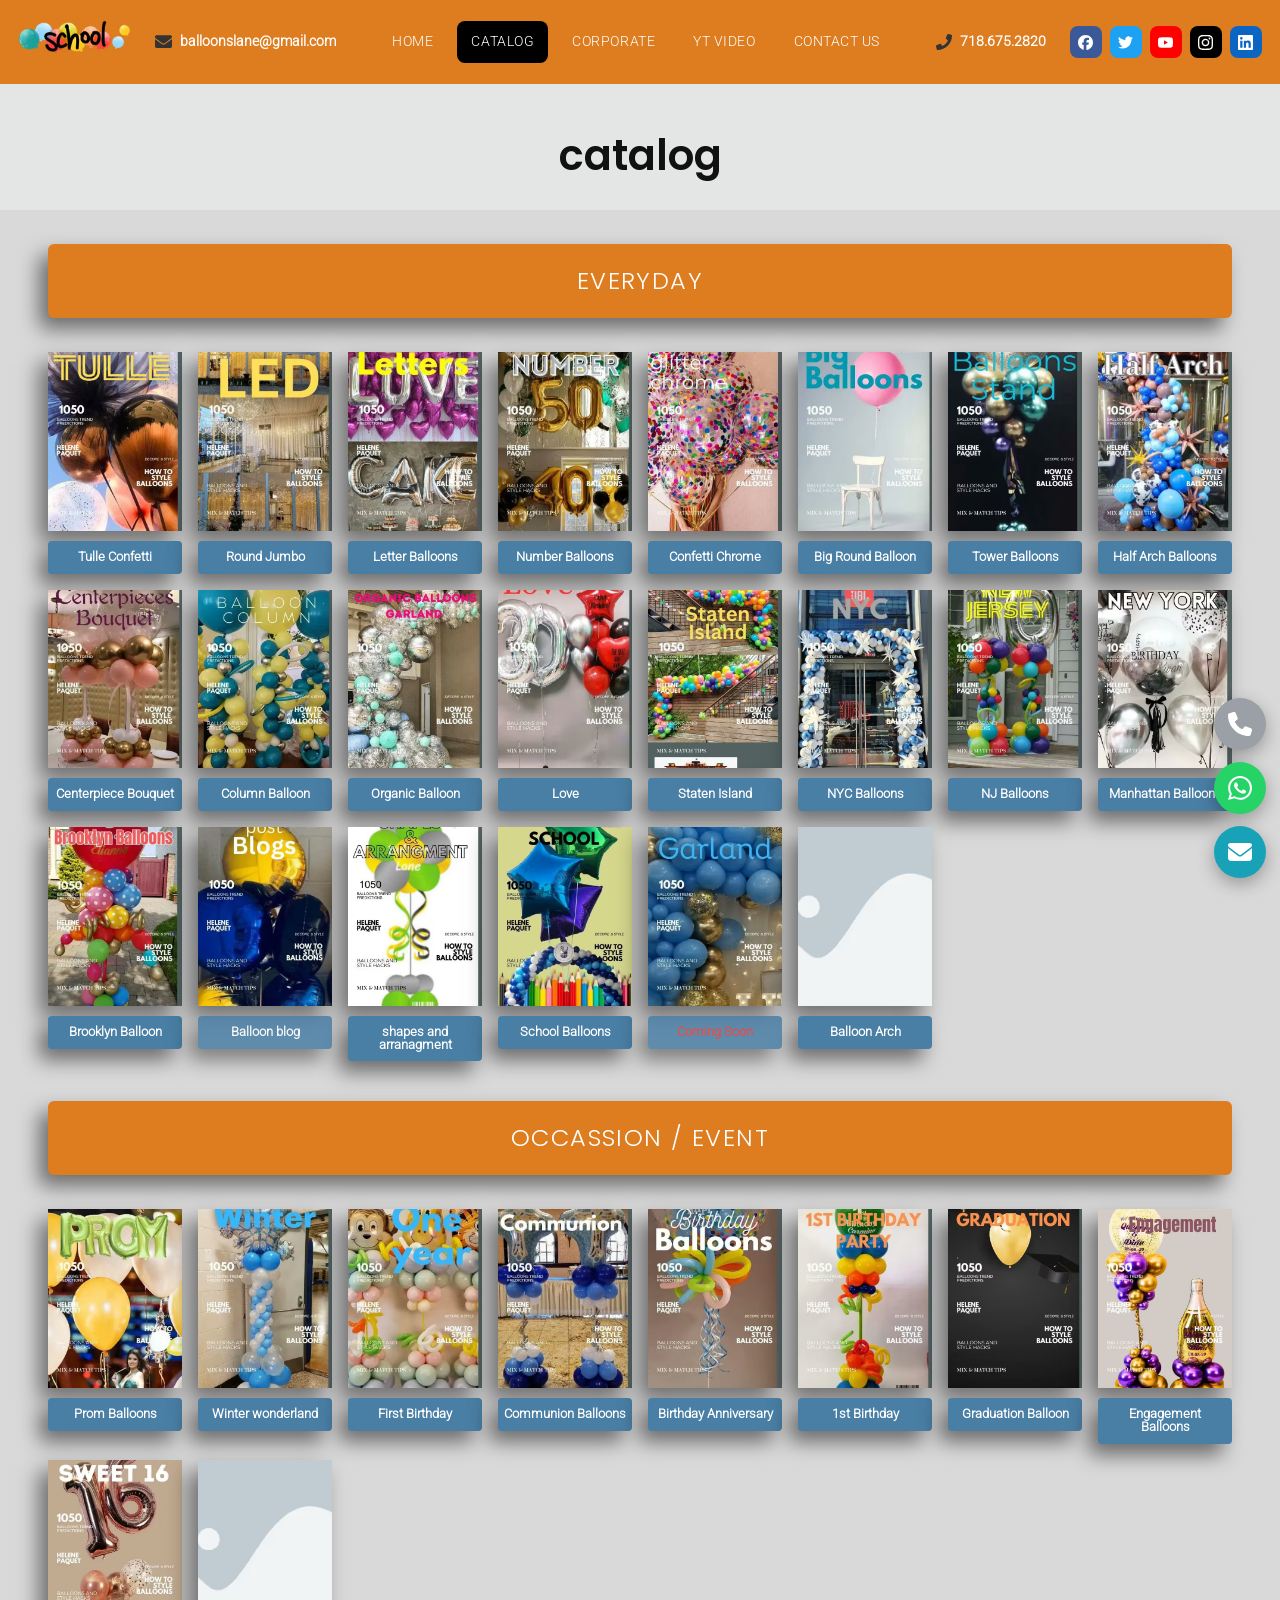
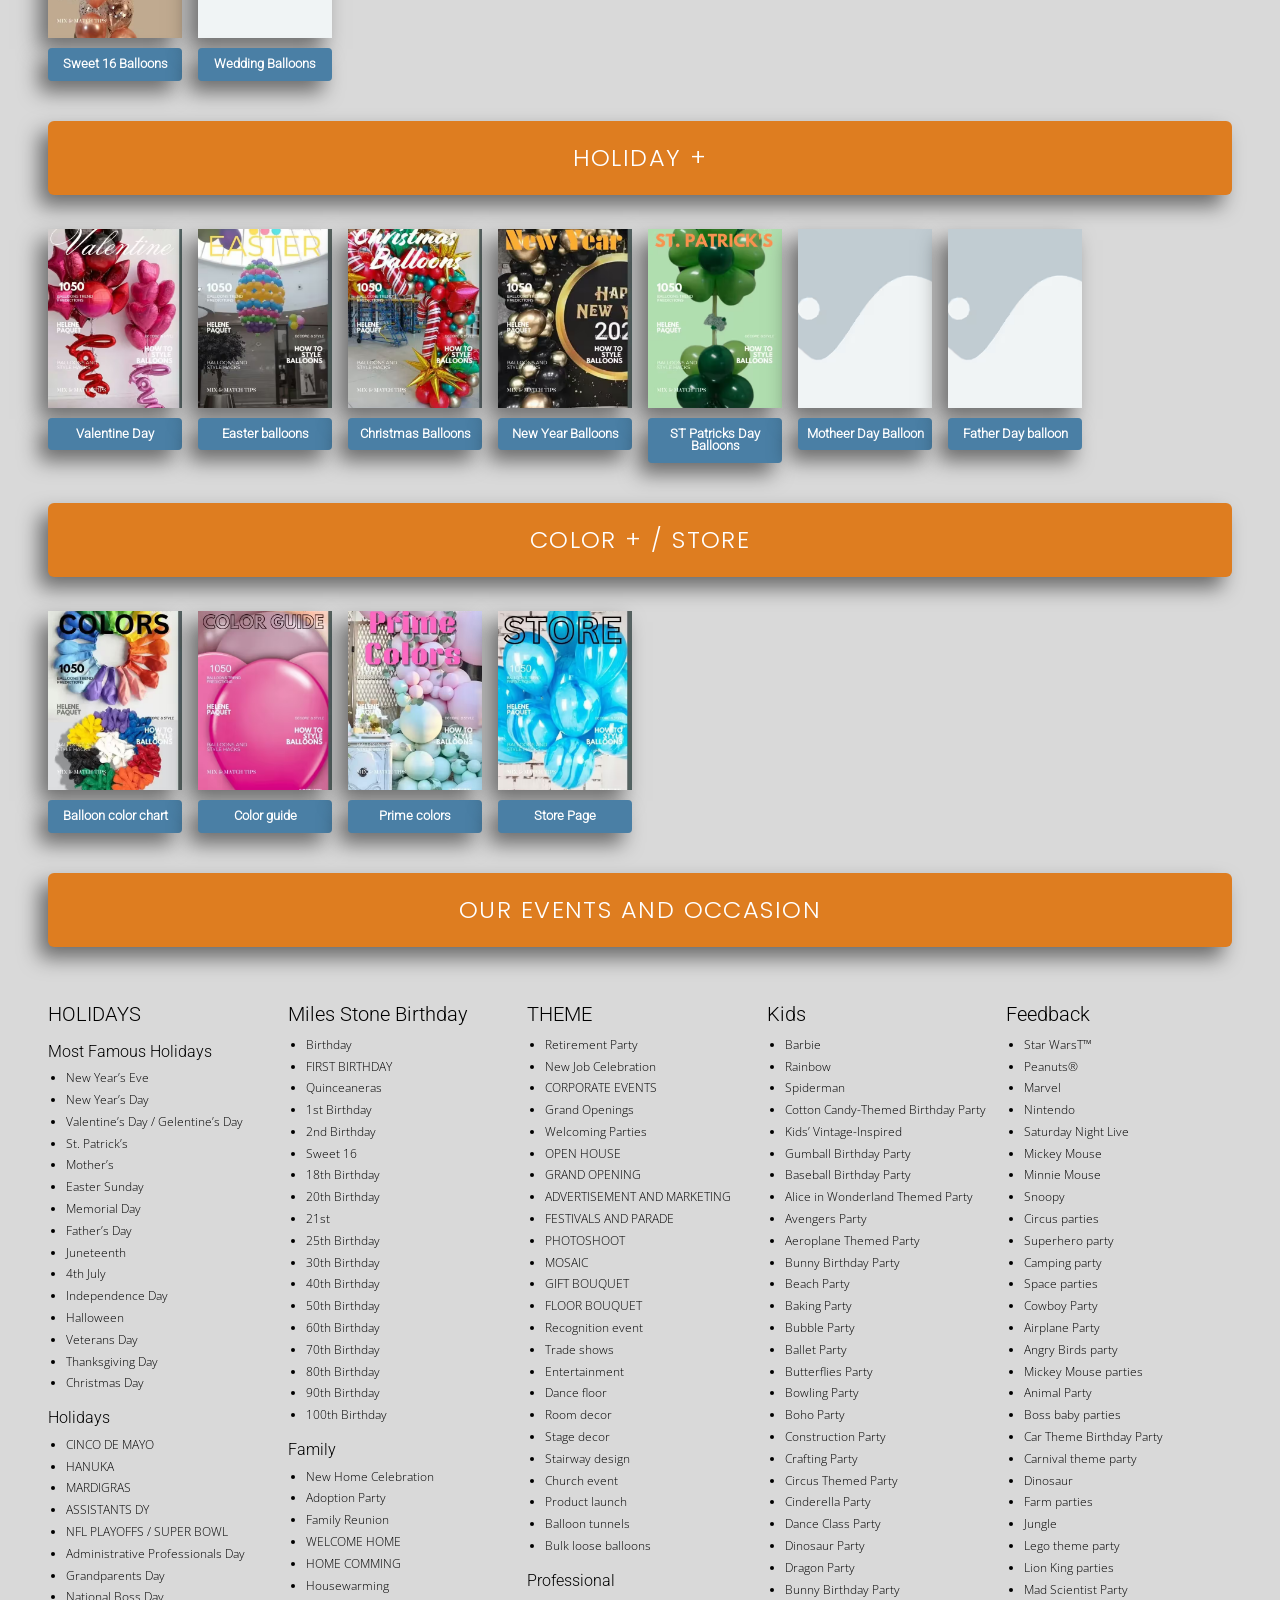
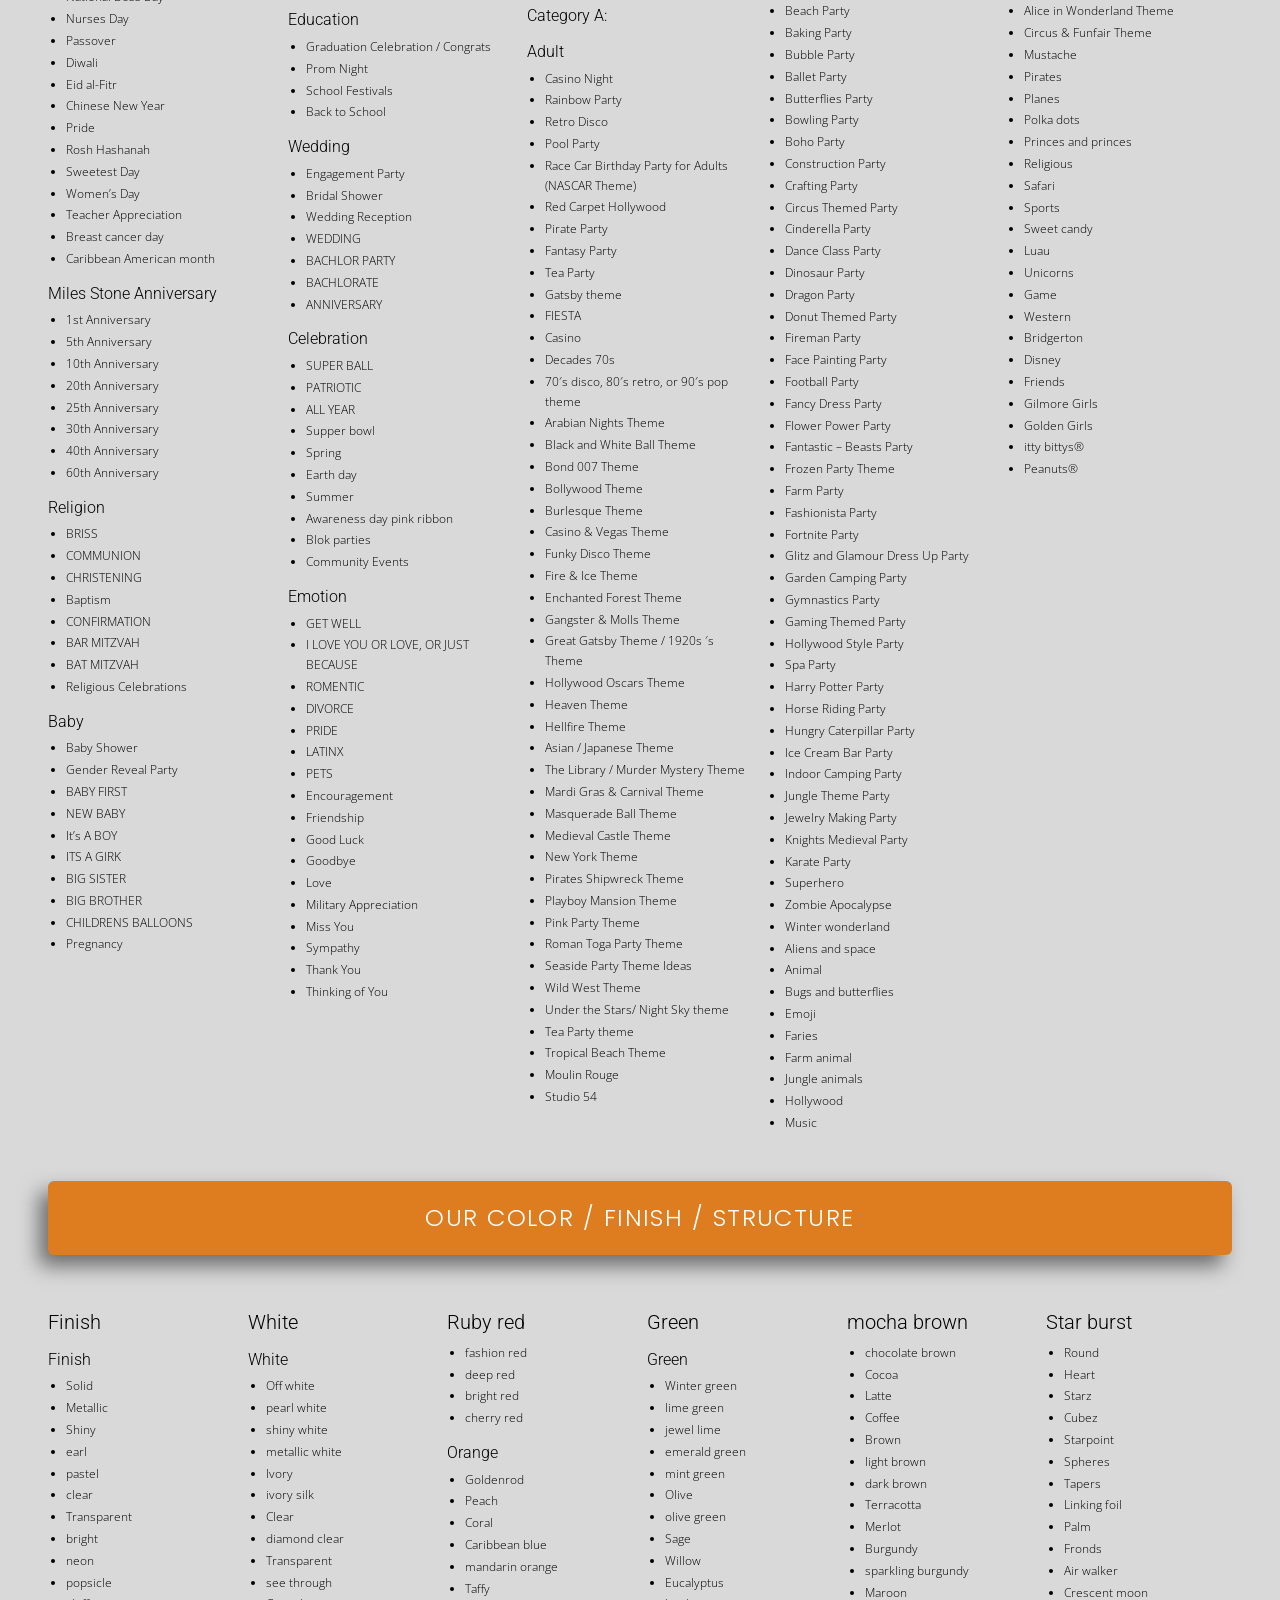
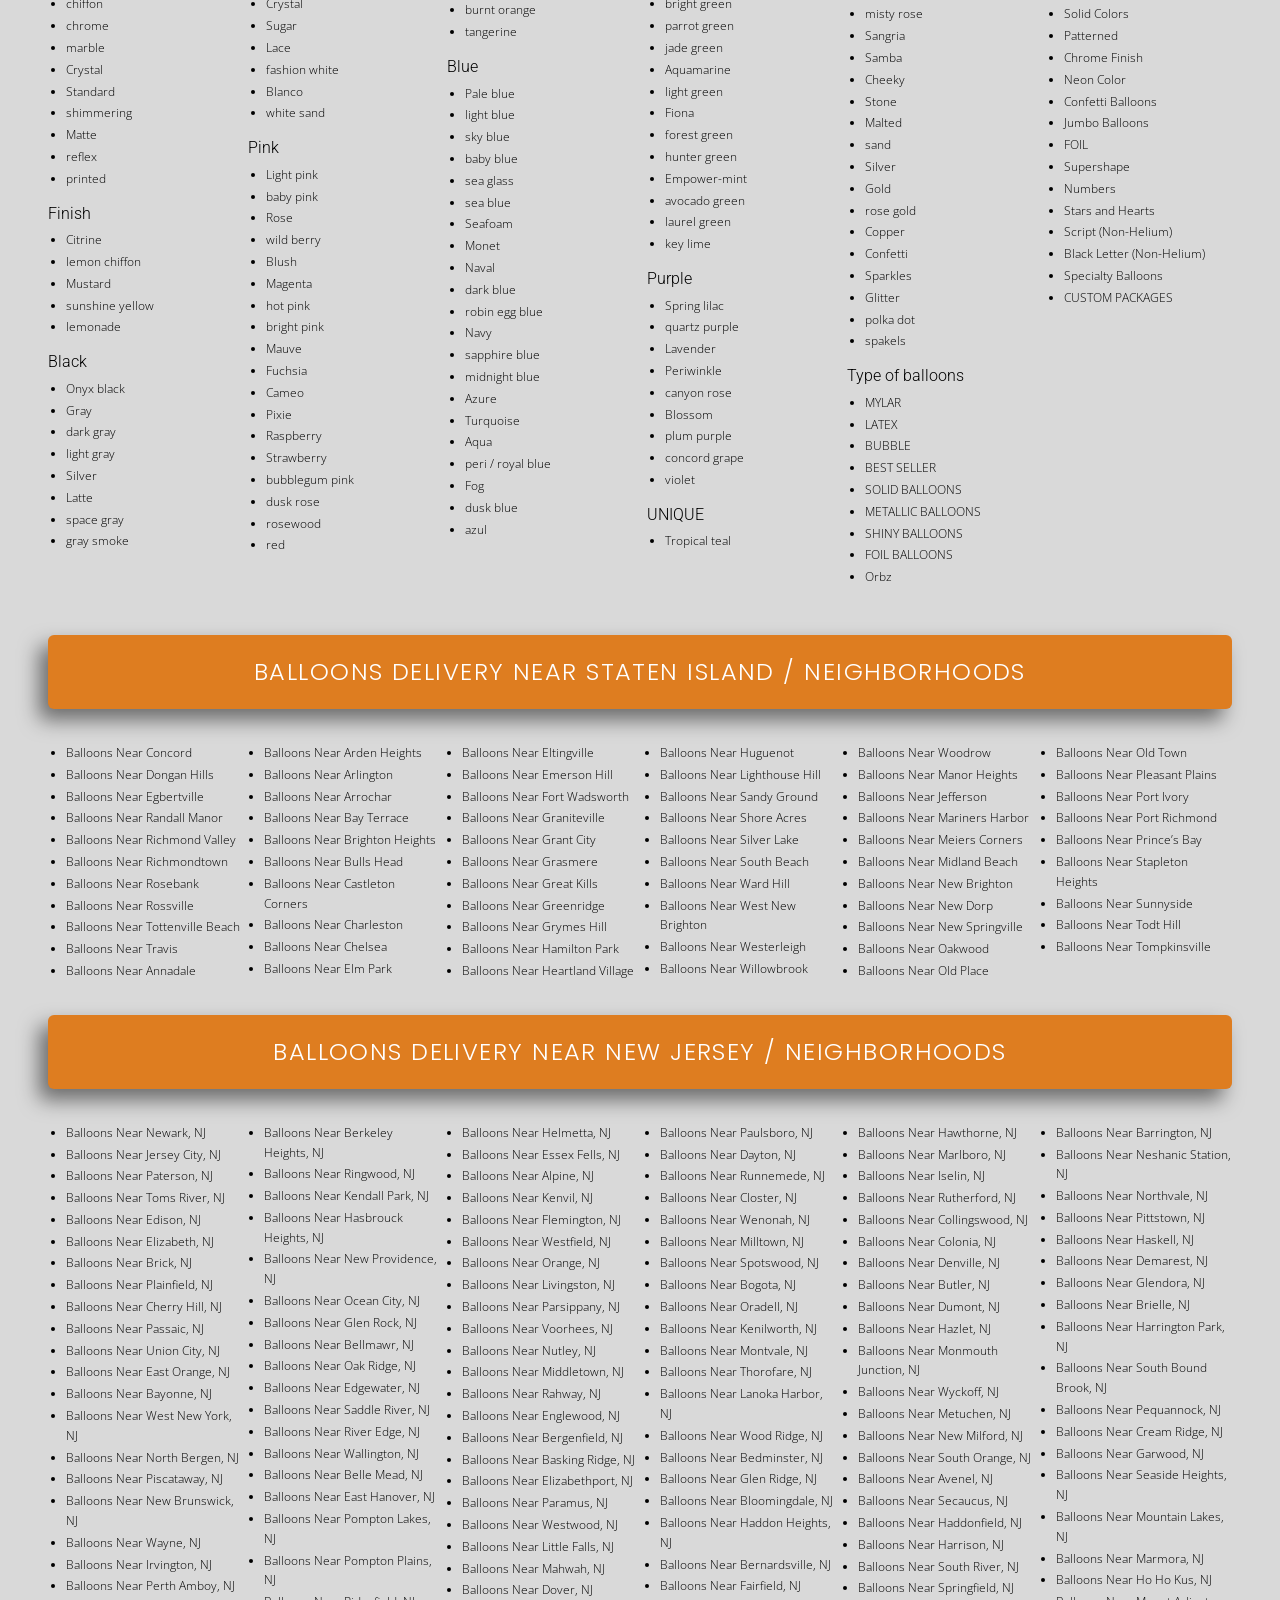
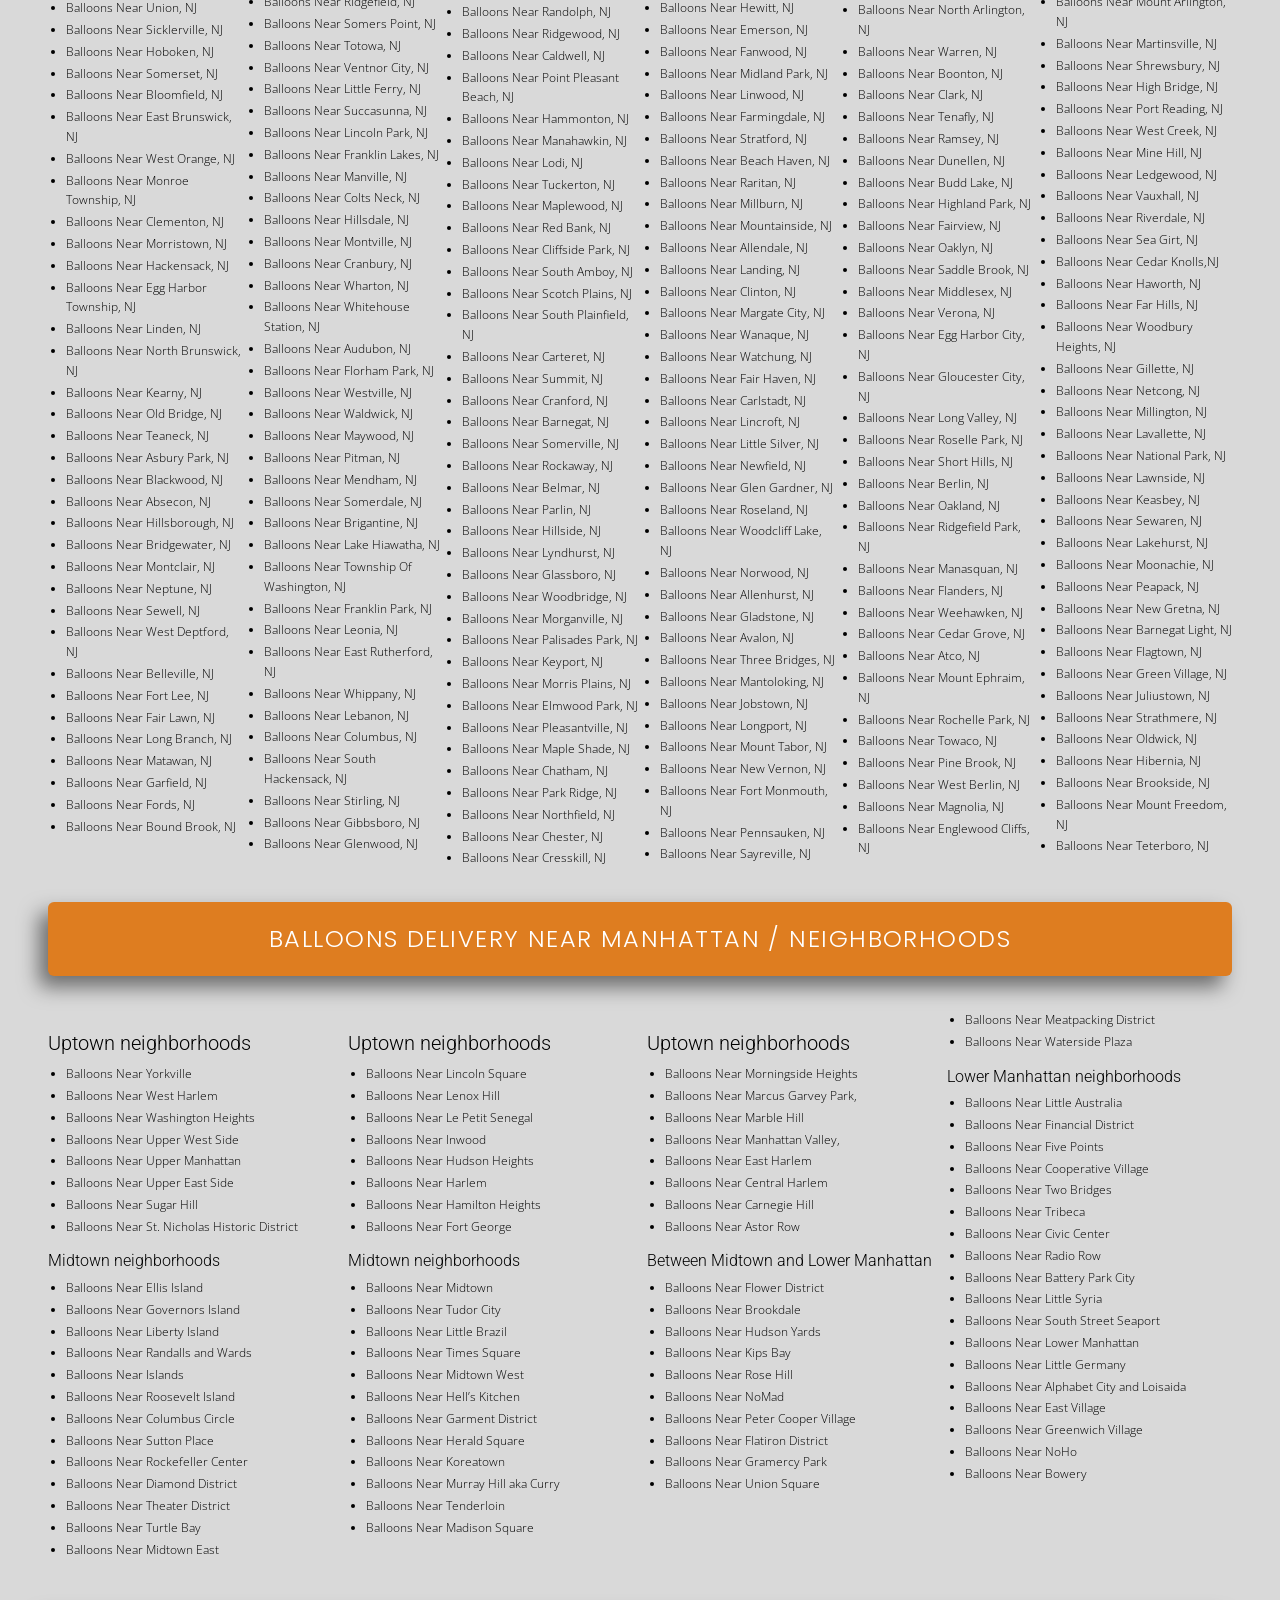
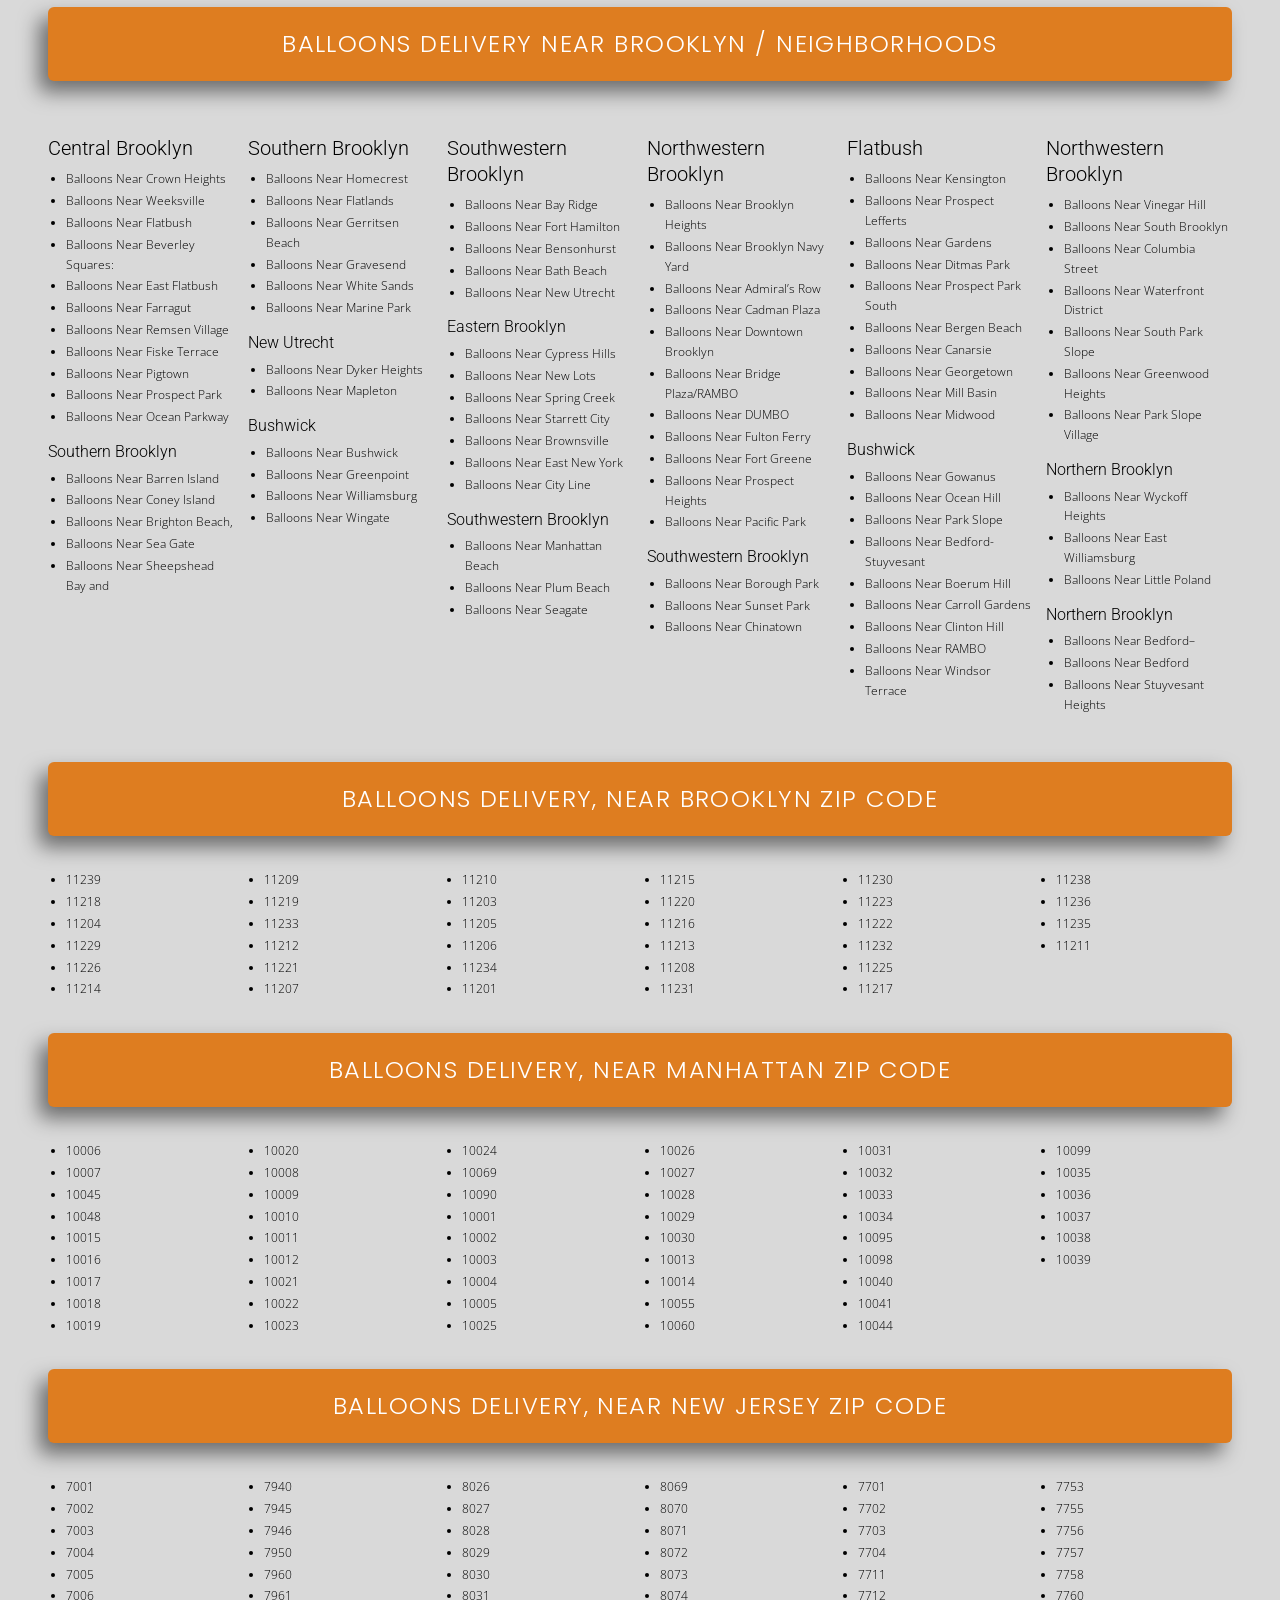
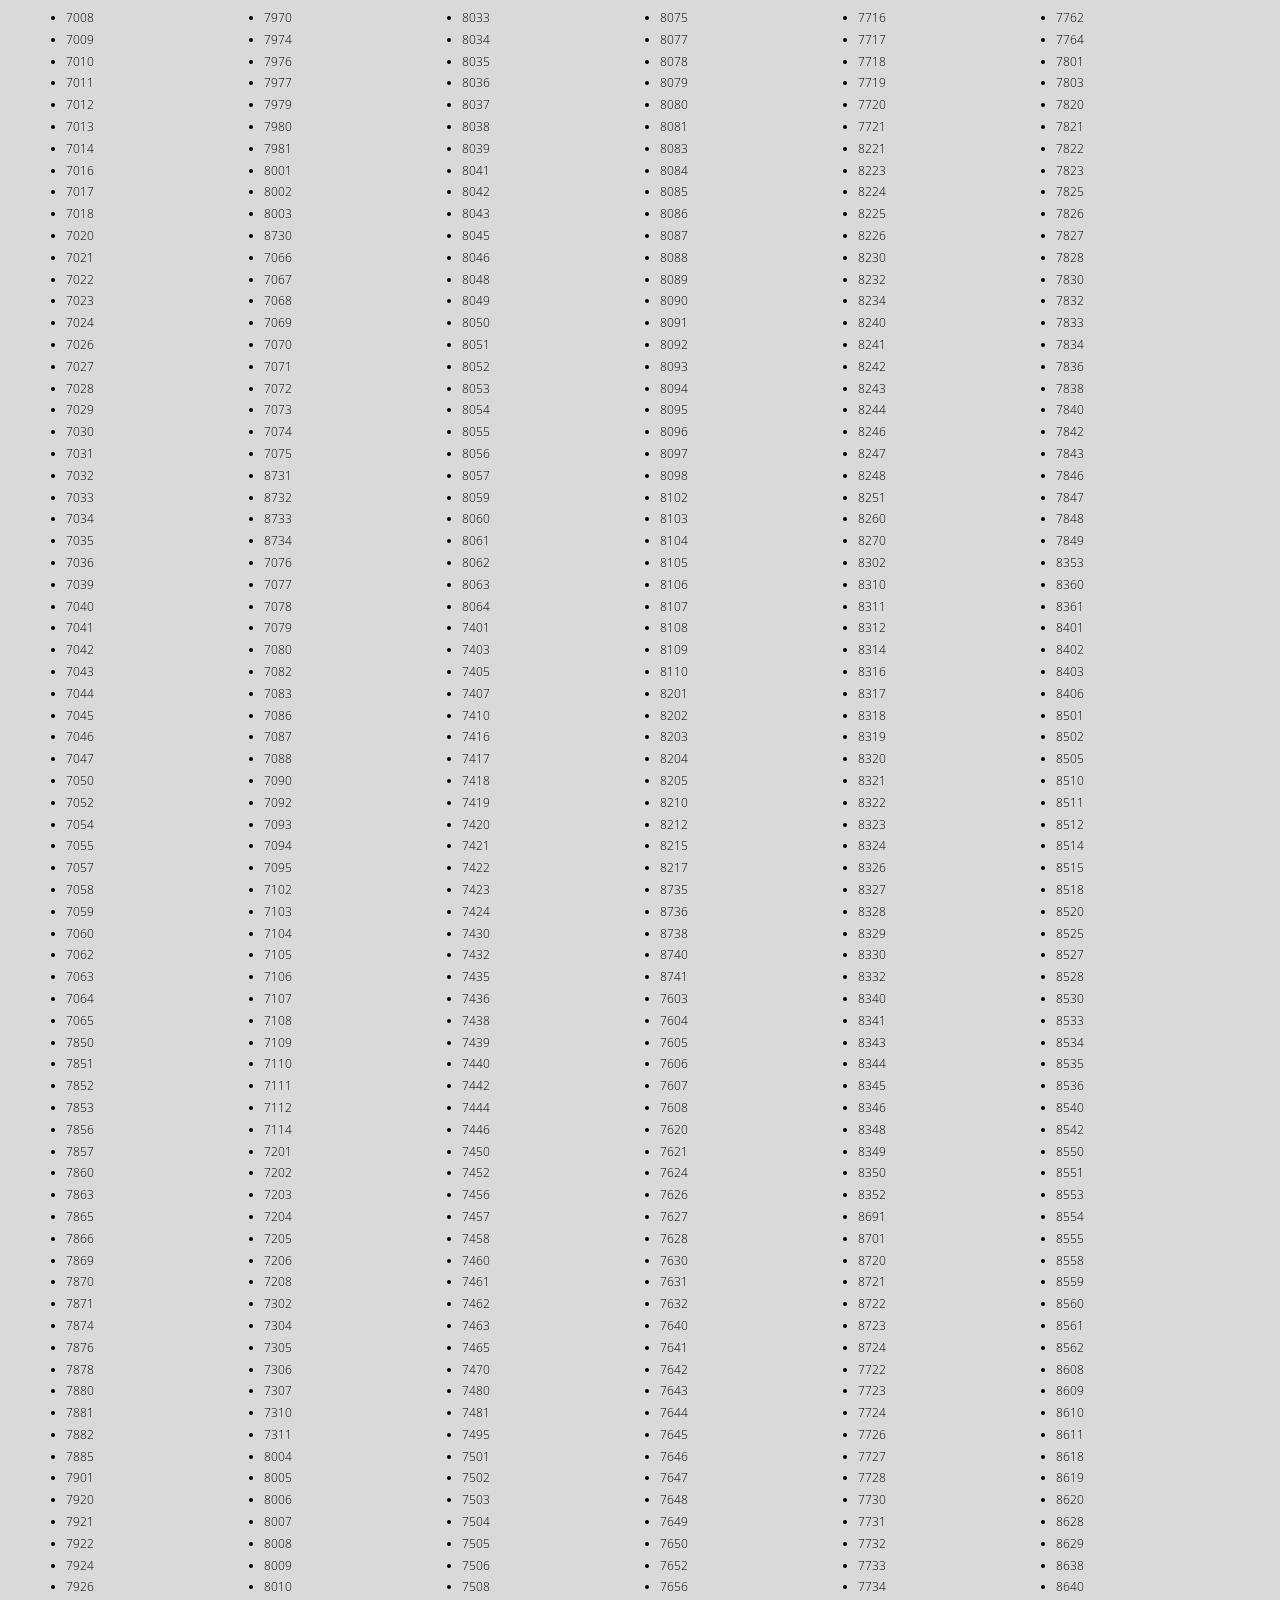
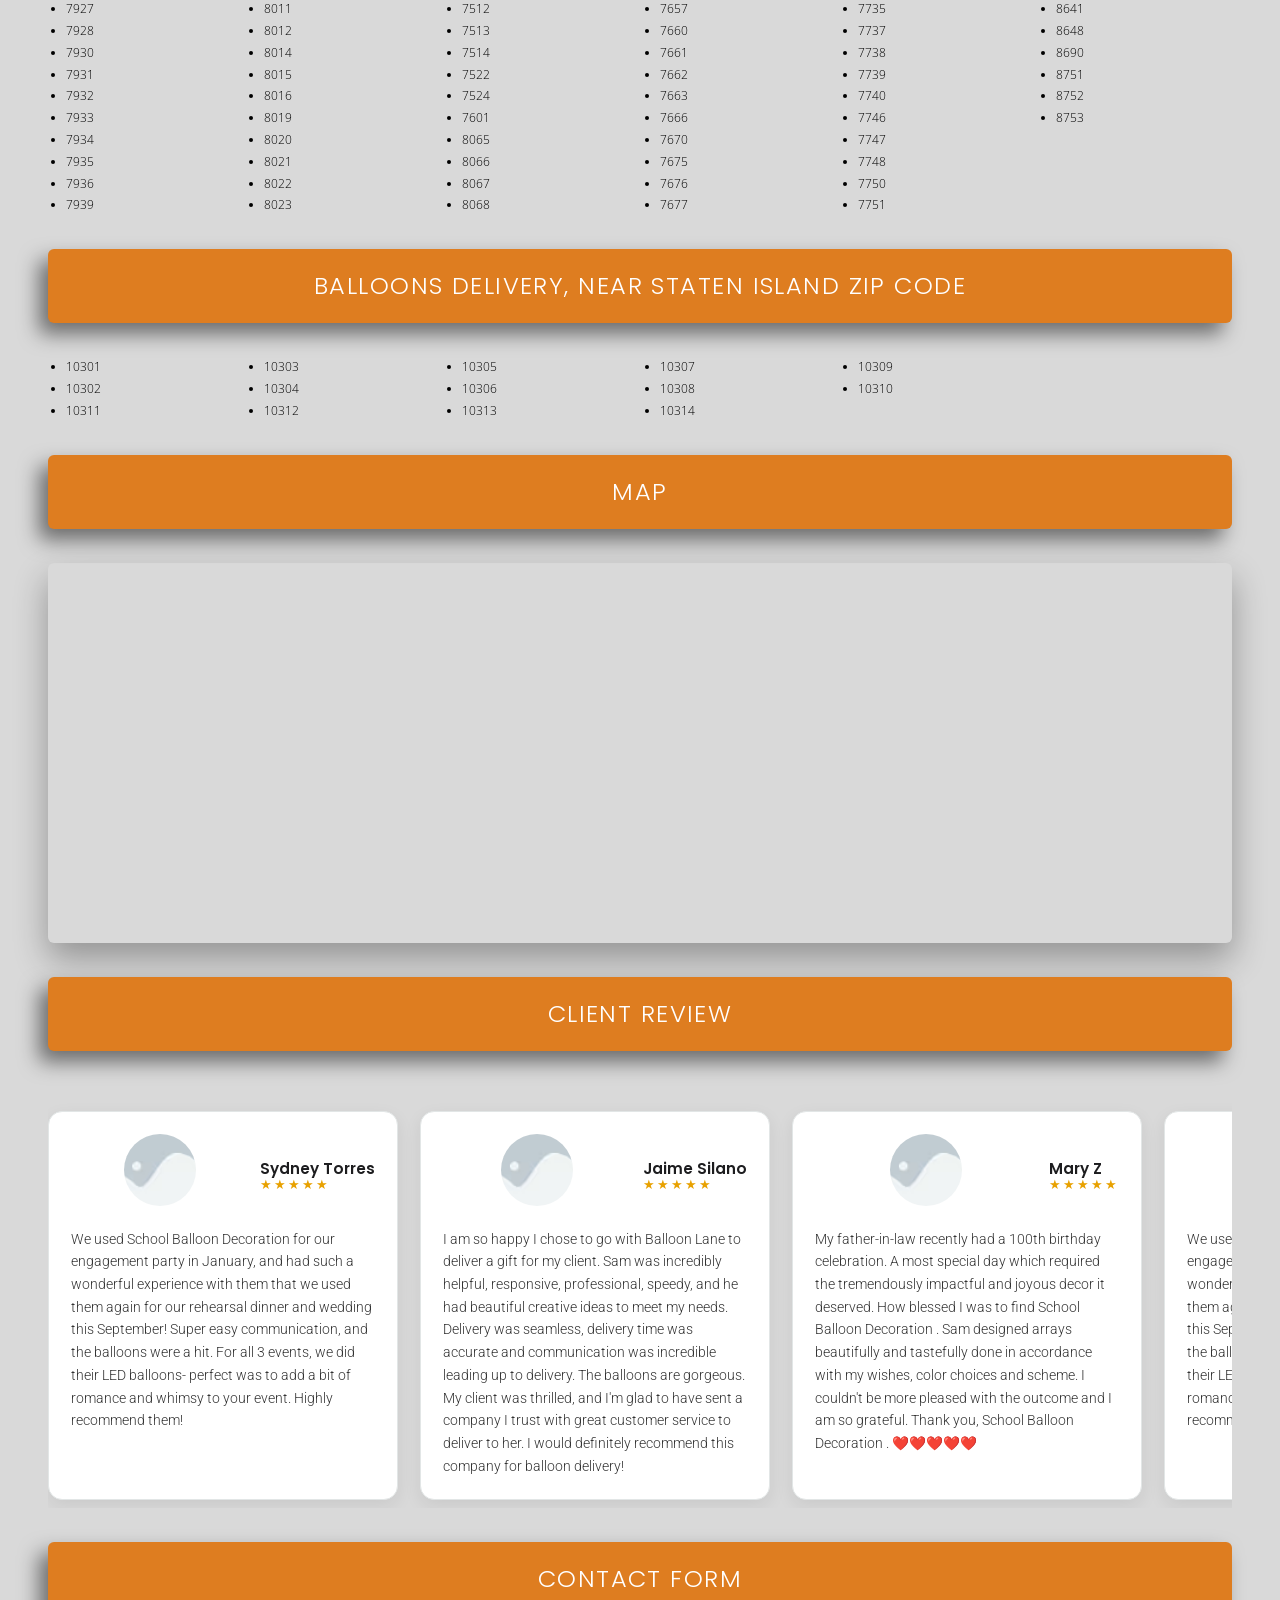
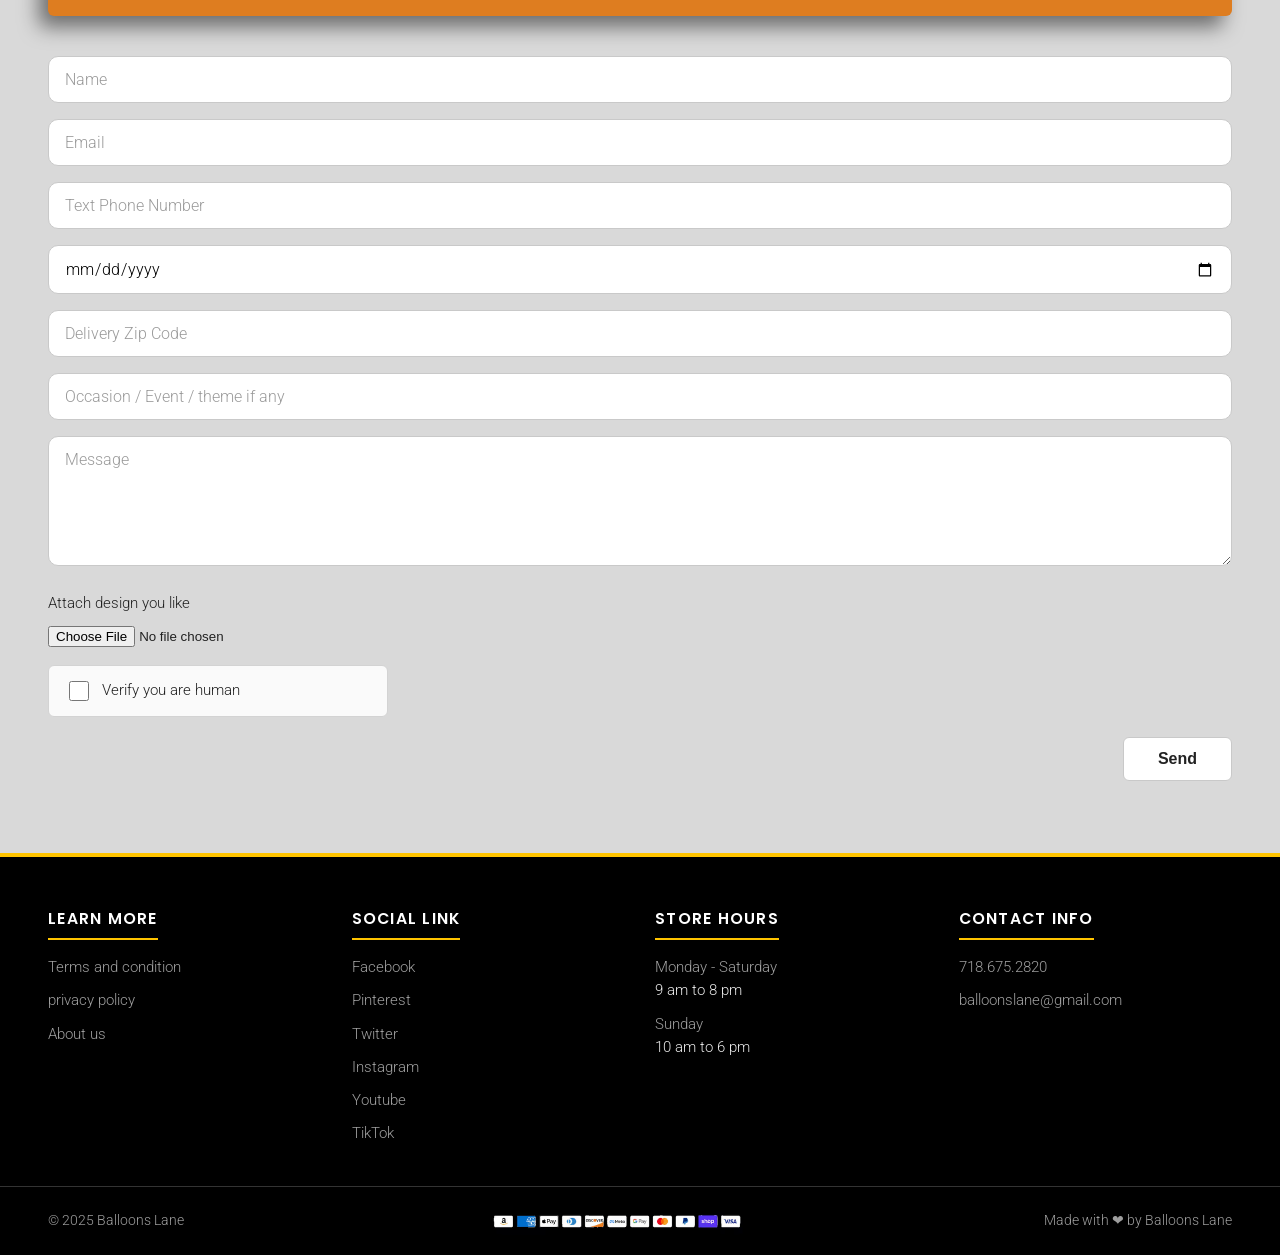
==== commit f2b1d77f: "Import website package" ====
--- a/catalog/index.html
+++ b/catalog/index.html
@@ -1,3 +1,3 @@
-<!DOCTYPE html><html lang="en"> <head><meta charset="utf-8"><meta name="viewport" content="width=device-width, initial-scale=1"><title>catalog - schoolballoondecorationnearme.com</title><meta name="description" content="Browse the Balloons Lane catalog: balloon products, occasions, colors and finishes, delivery neighborhoods and zip codes across New Jersey, Staten Island, Brooklyn and Manhattan."><meta name="robots" content="index, follow"><link rel="canonical" href="https://schoolballoondecorationnearme.com/catalog/"><meta property="og:type" content="website"><meta property="og:title" content="catalog - schoolballoondecorationnearme.com"><meta property="og:description" content="Browse the Balloons Lane catalog: balloon products, occasions, colors and finishes, delivery neighborhoods and zip codes across New Jersey, Staten Island, Brooklyn and Manhattan."><meta property="og:url" content="https://schoolballoondecorationnearme.com/catalog/"><meta property="og:image" content="https://schoolballoondecorationnearme.com/images/school-balloon-arch-outdoor-event.avif"><meta name="twitter:card" content="summary_large_image"><link rel="icon" href="/favicon.ico" sizes="any"><link rel="icon" type="image/png" href="/images/favicon-512.png"><link rel="apple-touch-icon" href="/images/apple-touch-icon.png"><link rel="preload" as="font" type="font/woff2" href="/fonts/roboto-300-latin.woff2" crossorigin fetchpriority="high"><link rel="stylesheet" href="/_astro/catalog.EnnIIQ6H.css">
+<!DOCTYPE html><html lang="en"> <head><meta charset="utf-8"><meta name="viewport" content="width=device-width, initial-scale=1"><title>catalog - schoolballoondecorationnearme.com</title><meta name="description" content="Browse the Balloons Lane catalog: balloon products, occasions, colors and finishes, delivery neighborhoods and zip codes across New Jersey, Staten Island, Brooklyn and Manhattan."><meta name="robots" content="index, follow"><link rel="canonical" href="https://schoolballoondecorationnearme.com/catalog/"><meta property="og:type" content="website"><meta property="og:title" content="catalog - schoolballoondecorationnearme.com"><meta property="og:description" content="Browse the Balloons Lane catalog: balloon products, occasions, colors and finishes, delivery neighborhoods and zip codes across New Jersey, Staten Island, Brooklyn and Manhattan."><meta property="og:url" content="https://schoolballoondecorationnearme.com/catalog/"><meta property="og:image" content="https://schoolballoondecorationnearme.com/images/school-balloon-arch-outdoor-event.avif"><meta name="twitter:card" content="summary_large_image"><link rel="icon" href="/favicon.ico" sizes="any"><link rel="icon" type="image/png" href="/images/favicon-512.png"><link rel="apple-touch-icon" href="/images/apple-touch-icon.png"><link rel="preload" as="font" type="font/woff2" href="/fonts/roboto-300-latin.woff2" crossorigin fetchpriority="high"><link rel="stylesheet" href="/_astro/catalog.BS8BhzfD.css">
 <style>.verify-row[data-astro-cid-5tfzaptf]{display:flex;align-items:center;border:1px solid #d3d3d3;border-radius:6px;background:#fafafa;padding:12px 16px;margin:6px 0 20px;max-width:340px}.verify-row[data-astro-cid-5tfzaptf] label[data-astro-cid-5tfzaptf]{display:flex;align-items:center;gap:10px;font-weight:400;margin:0;cursor:pointer}.verify-row[data-astro-cid-5tfzaptf] input[data-astro-cid-5tfzaptf]{width:20px;height:20px}
-</style></head><body> <header class="site-header"> <div class="header-inner"> <a class="brand" href="/" aria-label="School Balloon Decoration Near Me home"> <img src="/_astro/school-balloon-decoration-logo.eli8VKUa_Z29Kh0W.avif" alt="School balloon decoration logo with colorful balloons" loading="eager" fetchpriority="high" decoding="async" width="170" height="96"> </a> <div class="header-contact header-contact-email"> <svg aria-hidden="true" viewBox="0 0 512 512" width="17" height="17" fill="#333" xmlns="http://www.w3.org/2000/svg"><path d="M502.3 190.8c3.9-3.1 9.7-.2 9.7 4.7V400c0 26.5-21.5 48-48 48H48c-26.5 0-48-21.5-48-48V195.6c0-5 5.7-7.8 9.7-4.7 22.4 17.4 52.1 39.5 154.1 113.6 21.1 15.4 56.7 47.8 92.2 47.6 35.7.3 72-32.8 92.3-47.6 102-74.1 131.6-96.3 154-113.7zM256 320c23.2.4 56.6-29.2 73.4-41.4 132.7-96.3 142.8-104.7 173.4-128.7 5.8-4.5 9.2-11.5 9.2-18.9v-19c0-26.5-21.5-48-48-48H48C21.5 64 0 85.5 0 112v19c0 7.4 3.4 14.3 9.2 18.9 30.6 23.9 40.7 32.4 173.4 128.7 16.8 12.2 50.2 41.8 73.4 41.4z"></path></svg> <a href="mailto:balloonslane@gmail.com"><span class="hide-m">laneballoon@gmail.com</span><span style="display:none">mail</span></a> </div> <button class="nav-toggle" type="button" aria-label="Open menu" aria-expanded="false" aria-controls="mainNav">☰</button> <nav class="main-nav" id="mainNav" aria-label="Main navigation"> <a href="/" class="" >Home</a> <a href="/catalog/" class="active" >Catalog</a> <a href="/#corpor" class="" data-spy-link>Corporate</a> <a href="/#ytvideo" class="" data-spy-link>YT Video</a> <a href="/contact-us/" class="" >Contact Us</a> </nav> <div class="header-contact header-contact-phone"> <svg aria-hidden="true" viewBox="0 0 512 512" width="16" height="16" fill="#333" xmlns="http://www.w3.org/2000/svg"><path d="M493.4 24.6l-104-24c-11.3-2.6-22.9 3.3-27.5 13.9l-48 112c-4.2 9.8-1.4 21.3 6.9 28l60.6 49.6c-36 76.7-98.9 140.5-177.2 177.2l-49.6-60.6c-6.8-8.3-18.2-11.1-28-6.9l-112 48C3.9 366.5-2 378.1.6 389.4l24 104C27.1 504.2 36.7 512 48 512c256.1 0 464-207.5 464-464 0-11.2-7.7-20.9-18.6-23.4z"></path></svg> <a href="tel:7186752820">718.675.2820</a> </div> <div class="header-social" aria-label="Social links"> <a href="https://www.facebook.com/balloonslane/" target="_blank" rel="noopener" aria-label="Facebook"><img src="/images/social/facebook.svg" alt="" width="15" height="15" aria-hidden="true"></a> <a href="https://twitter.com/balloonslane" target="_blank" rel="noopener" aria-label="Twitter"><img src="/images/social/twitter.svg" alt="" width="15" height="15" aria-hidden="true"></a> <a href="https://www.youtube.com/channel/UCdsIWq3AVAGaRpFoQ8-T3CA" target="_blank" rel="noopener" aria-label="YouTube"><img src="/images/social/youtube.svg" alt="" width="15" height="15" aria-hidden="true"></a> <a href="https://www.instagram.com/balloonslane2/" target="_blank" rel="noopener" aria-label="Instagram"><img src="/images/social/instagram.svg" alt="" width="15" height="15" aria-hidden="true"></a> <a href="https://www.linkedin.com/in/balloonslane/" target="_blank" rel="noopener" aria-label="LinkedIn"><img src="/images/social/linkedin.svg" alt="" width="15" height="15" aria-hidden="true"></a> </div> </div> </header>  <main> <section class="catalog-hero"> <div class="container"> <h1>catalog</h1> </div> </section> <div class="container catalog-wrap"> <section aria-label="EveryDay"><div class="band"><h2>EveryDay</h2></div><div class="prod-grid"><div class="prod-card"><img src="/_astro/tulle-confetti-glitter-sparkle-balloons.CuqDko1o_1UJXu0.avif" alt="Tulle confetti glitter sparkle balloons for school celebrations" loading="eager" fetchpriority="high" decoding="async" width="450" height="750"><a class="prod-btn" href="https://balloonsnumber.com/tulle-confetti" target="_blank" rel="noopener">Tulle Confetti</a></div><div class="prod-card"><img src="/_astro/round-jumbo-led-clear-personalized-balloons.6edvoJrn_2lbOF4.avif" alt="Round jumbo LED clear personalized balloons for school events" loading="eager" fetchpriority="high" decoding="async" width="450" height="750"><a class="prod-btn" href="https://balloonsnumber.com/round-jumbo-led-clear-personalize-balloons/" target="_blank" rel="noopener">Round Jumbo</a></div><div class="prod-card"><img src="/_astro/letter-balloons-number-name-milestone.DC4IvL2U_1rmApF.avif" alt="Letter balloons for school names and milestone celebrations" loading="eager" fetchpriority="high" decoding="async" width="450" height="750"><a class="prod-btn" href="https://balloonsnumber.com/letter-balloons/" target="_blank" rel="noopener">Letter Balloons</a></div><div class="prod-card"><img src="/_astro/gold-number-balloons.DS-7ARxe_1fPqzp.avif" alt="Gold number balloons for school anniversaries and graduations" loading="eager" fetchpriority="high" decoding="async" width="450" height="750"><a class="prod-btn" href="https://balloonsnumber.com/number-balloons/" target="_blank" rel="noopener">Number Balloons</a></div><div class="prod-card"><img src="/_astro/confetti-chrome-glitter-balloons.BuYRMmFq_Z2dsh77.avif" alt="Confetti chrome glitter balloons for school parties" loading="eager" fetchpriority="high" decoding="async" width="450" height="750"><a class="prod-btn" href="https://balloonsnumber.com/confetti-chrome/" target="_blank" rel="noopener">Confetti Chrome</a></div><div class="prod-card"><img src="/_astro/big-round-jumbo-balloons.CLma638L_Z1O80nl.avif" alt="Big round jumbo balloons for school event decorations" loading="eager" fetchpriority="high" decoding="async" width="450" height="750"><a class="prod-btn" href="https://balloonsnumber.com/big-round-balloons/" target="_blank" rel="noopener">Big Round Balloon</a></div><div class="prod-card"><img src="/_astro/balloon-tower-stand.slnlv2Zr_4iS0u.avif" alt="Balloon tower stand decoration for school entrances" loading="eager" fetchpriority="high" decoding="async" width="450" height="750"><a class="prod-btn" href="https://balloonsnumber.com/tower-balloons/" target="_blank" rel="noopener">Tower Balloons</a></div><div class="prod-card"><img src="/_astro/balloon-half-arch.BlRz5_Hq_Z2dMyst.avif" alt="Balloon half arch decoration for school celebrations" loading="eager" fetchpriority="high" decoding="async" width="450" height="750"><a class="prod-btn" href="https://balloonsnumber.com/half-arch-balloons" target="_blank" rel="noopener">Half Arch Balloons</a></div><div class="prod-card"><img src="/_astro/balloon-centerpiece-bouquet-set.BNwekz1A_ZV7lRM.avif" alt="Balloon centerpiece bouquet set for school event tables" loading="lazy" fetchpriority="auto" decoding="async" width="450" height="750"><a class="prod-btn" href="https://balloonsnumber.com/centerpiece-bouquet/" target="_blank" rel="noopener">Centerpiece Bouquet</a></div><div class="prod-card"><img src="/_astro/balloon-column.7RLNofEM_ZgQQsr.avif" alt="Balloon column decoration for school events" loading="lazy" fetchpriority="auto" decoding="async" width="450" height="750"><a class="prod-btn" href="https://balloonsnumber.com/column-balloon" target="_blank" rel="noopener">Column Balloon</a></div><div class="prod-card"><img src="/_astro/organic-balloon-garland-arch.CaR74eRD_Z9g86O.avif" alt="Organic balloon garland arch for school celebrations" loading="lazy" fetchpriority="auto" decoding="async" width="450" height="750"><a class="prod-btn" href="https://balloonsnumber.com/organic-balloon" target="_blank" rel="noopener">Organic Balloon</a></div><div class="prod-card"><img src="/_astro/love-balloons-valentine.pwE7SO-F_1Xyu6P.avif" alt="Love balloons for school Valentine celebrations" loading="lazy" fetchpriority="auto" decoding="async" width="450" height="750"><a class="prod-btn" href="https://balloonsnumber.com/love" target="_blank" rel="noopener">Love</a></div><div class="prod-card"><img src="/_astro/staten-island-balloons.CLWT4lL3_rJNIx.avif" alt="Staten Island balloon delivery for school events" loading="lazy" fetchpriority="auto" decoding="async" width="450" height="750"><a class="prod-btn" href="https://balloonsnumber.com/staten-island" target="_blank" rel="noopener">Staten Island</a></div><div class="prod-card"><img src="/_astro/nyc-balloons.SWB0HPsd_Z24SSah.avif" alt="NYC balloons for school celebrations" loading="lazy" fetchpriority="auto" decoding="async" width="450" height="750"><a class="prod-btn" href="https://balloonsnumber.com/nyc-balloons" target="_blank" rel="noopener">NYC Balloons</a></div><div class="prod-card"><img src="/_astro/new-jersey-balloons.DLe3WPP4_23RjSH.avif" alt="New Jersey balloons for school events" loading="lazy" fetchpriority="auto" decoding="async" width="450" height="750"><a class="prod-btn" href="https://balloonsnumber.com/nj-balloons" target="_blank" rel="noopener">NJ Balloons</a></div><div class="prod-card"><img src="/_astro/manhattan-balloons.D-kaCyfB_ZM63D3.avif" alt="Manhattan balloons for school celebrations" loading="lazy" fetchpriority="auto" decoding="async" width="450" height="750"><a class="prod-btn" href="https://balloonsnumber.com/manhattan-balloons" target="_blank" rel="noopener">Manhattan Balloons</a></div><div class="prod-card"><img src="/_astro/brooklyn-balloons.9febpdSL_Z15eWwn.avif" alt="Brooklyn balloons for school events" loading="lazy" fetchpriority="auto" decoding="async" width="450" height="750"><a class="prod-btn" href="https://balloonsnumber.com/brooklyn-balloons" target="_blank" rel="noopener">Brooklyn Balloon</a></div><div class="prod-card"><img src="/_astro/balloon-blog.CwIH6uWb_2tM5l1.avif" alt="Balloon blog ideas for school decorations" loading="lazy" fetchpriority="auto" decoding="async" width="450" height="750"><span class="prod-btn static">Balloon blog</span></div><div class="prod-card"><img src="/_astro/balloon-shapes-arrangement.jNJMDKPd_ZvI3Iw.avif" alt="Balloon shapes and arrangement designs for school events" loading="lazy" fetchpriority="auto" decoding="async" width="450" height="750"><a class="prod-btn" href="https://balloonsnumber.com/colors-chart" target="_blank" rel="noopener">shapes and arranagment</a></div><div class="prod-card"><img src="/_astro/school-balloons.C0Pk_Kjt_ZnkXh9.avif" alt="School balloons for classroom and event decorations" loading="lazy" fetchpriority="auto" decoding="async" width="450" height="750"><a class="prod-btn" href="https://balloonsnumber.com/school-balloons" target="_blank" rel="noopener">School Balloons</a></div><div class="prod-card"><img src="/_astro/balloon-garland-coming-soon.BeNskk79_Z2x615D.avif" alt="Balloon garland decoration for school events" loading="lazy" fetchpriority="auto" decoding="async" width="450" height="750"><span class="prod-btn static coming-soon">Coming Soon</span></div><div class="prod-card"><img src="/_astro/balloon-arch.CU7tMF_L_Q8W5B.avif" alt="Balloon arch decoration for school entrances" loading="lazy" fetchpriority="auto" decoding="async" width="450" height="300"><a class="prod-btn" href="https://balloonsnumber.com/balloon-arch" target="_blank" rel="noopener">Balloon Arch</a></div></div></section><section aria-label="Occassion / Event"><div class="band"><h2>Occassion / Event</h2></div><div class="prod-grid"><div class="prod-card"><img src="/_astro/prom-balloons.CJEyh_9-_Z1pfA6d.avif" alt="Prom balloons for school dances" loading="lazy" fetchpriority="auto" decoding="async" width="450" height="750"><a class="prod-btn" href="https://balloonsnumber.com/prom-balloons" target="_blank" rel="noopener">Prom Balloons</a></div><div class="prod-card"><img src="/_astro/winter-wonderland-balloons.DmseYHjA_1Yyajj.avif" alt="Winter wonderland balloons for school holiday events" loading="lazy" fetchpriority="auto" decoding="async" width="450" height="750"><a class="prod-btn" href="https://balloonsnumber.com/winter-wonderland" target="_blank" rel="noopener">Winter wonderland</a></div><div class="prod-card"><img src="/_astro/first-birthday-balloons.DRupGhCd_2rHLA8.avif" alt="First birthday balloons for school celebrations" loading="lazy" fetchpriority="auto" decoding="async" width="450" height="750"><a class="prod-btn" href="https://balloonsnumber.com/first-birthday-balloon" target="_blank" rel="noopener">First Birthday</a></div><div class="prod-card"><img src="/_astro/communion-balloons.V97r98pS_1yjbUi.avif" alt="Communion balloons for school religious celebrations" loading="lazy" fetchpriority="auto" decoding="async" width="450" height="750"><a class="prod-btn" href="https://balloonsnumber.com/communion-balloons" target="_blank" rel="noopener">Communion Balloons</a></div><div class="prod-card"><img src="/_astro/birthday-anniversary-christening-balloons.nbkfWqHC_2qHqjN.avif" alt="Birthday anniversary and christening balloons" loading="lazy" fetchpriority="auto" decoding="async" width="450" height="750"><a class="prod-btn" href="https://balloonsnumber.com/birthday-anniversary" target="_blank" rel="noopener">Birthday Anniversary</a></div><div class="prod-card"><img src="/_astro/first-birthday-balloon-arrangement.B-Mhj5AC_RXmKr.avif" alt="1st birthday balloon arrangement for celebrations" loading="lazy" fetchpriority="auto" decoding="async" width="450" height="750"><a class="prod-btn" href="https://balloonsnumber.com/1st-birthday" target="_blank" rel="noopener">1st Birthday</a></div><div class="prod-card"><img src="/_astro/graduation-balloons.FPZw1v7v_Z2bDquB.avif" alt="Graduation balloons for school ceremonies" loading="lazy" fetchpriority="auto" decoding="async" width="450" height="750"><a class="prod-btn" href="https://balloonsnumber.com/graduation-balloon/" target="_blank" rel="noopener">Graduation Balloon</a></div><div class="prod-card"><img src="/_astro/engagement-balloons.BSMlKgLV_Z1nnzi5.avif" alt="Engagement balloons for celebration events" loading="lazy" fetchpriority="auto" decoding="async" width="450" height="750"><a class="prod-btn" href="https://balloonsnumber.com/engagement-balloons/" target="_blank" rel="noopener">Engagement Balloons</a></div><div class="prod-card"><img src="/_astro/sweet-16-balloons.DRJwQbhj_2j2atw.avif" alt="Sweet 16 balloons for birthday celebrations" loading="lazy" fetchpriority="auto" decoding="async" width="450" height="750"><a class="prod-btn" href="https://balloonsnumber.com/sweet-16-balloons" target="_blank" rel="noopener">Sweet 16 Balloons</a></div><div class="prod-card"><img src="/_astro/balloon-arch.CU7tMF_L_Q8W5B.avif" alt="Wedding balloons for celebration events" loading="lazy" fetchpriority="auto" decoding="async" width="450" height="300"><a class="prod-btn" href="https://balloonsnumber.com/wedding-balloons" target="_blank" rel="noopener">Wedding Balloons</a></div></div></section><section aria-label="Holiday +"><div class="band"><h2>Holiday +</h2></div><div class="prod-grid"><div class="prod-card"><img src="/_astro/valentines-day-balloons.hqCrswXF_21YeV6.avif" alt="Valentines Day balloons for school celebrations" loading="lazy" fetchpriority="auto" decoding="async" width="450" height="750"><a class="prod-btn" href="https://balloonsnumber.com/engagement-balloons/" target="_blank" rel="noopener">Valentine Day</a></div><div class="prod-card"><img src="/_astro/easter-balloons.C-ruHpU1_1e5UQ5.avif" alt="Easter balloons for school spring events" loading="lazy" fetchpriority="auto" decoding="async" width="450" height="750"><a class="prod-btn" href="https://balloonsnumber.com/easter-balloons-2/" target="_blank" rel="noopener">Easter balloons</a></div><div class="prod-card"><img src="/_astro/christmas-balloons.BJqlpJlI_Z2vyNyC.avif" alt="Christmas balloons for school holiday celebrations" loading="lazy" fetchpriority="auto" decoding="async" width="450" height="750"><a class="prod-btn" href="https://balloonsnumber.com/christmas-balloons" target="_blank" rel="noopener">Christmas Balloons</a></div><div class="prod-card"><img src="/_astro/new-year-balloons.Q-4bTJll_ZuToh6.avif" alt="New Year balloons for school celebrations" loading="lazy" fetchpriority="auto" decoding="async" width="450" height="750"><a class="prod-btn" href="https://balloonsnumber.com/new-year-balloons-2" target="_blank" rel="noopener">New Year Balloons</a></div><div class="prod-card"><img src="/_astro/st-patricks-day-balloons.CD0fERxJ_Z1Wzy5d.avif" alt="St Patricks Day balloons for school celebrations" loading="lazy" fetchpriority="auto" decoding="async" width="450" height="750"><a class="prod-btn" href="https://balloonsnumber.com/st-patricks-day-balloons" target="_blank" rel="noopener">ST Patricks Day Balloons</a></div><div class="prod-card"><img src="/_astro/balloon-arch.CU7tMF_L_Q8W5B.avif" alt="Mothers Day balloons for school celebrations" loading="lazy" fetchpriority="auto" decoding="async" width="450" height="300"><a class="prod-btn" href="https://balloonsnumber.com/motheer-day-balloon" target="_blank" rel="noopener">Motheer Day Balloon</a></div><div class="prod-card"><img src="/_astro/balloon-arch.CU7tMF_L_Q8W5B.avif" alt="Fathers Day balloons for school celebrations" loading="lazy" fetchpriority="auto" decoding="async" width="450" height="300"><a class="prod-btn" href="https://balloonsnumber.com/father-day-balloon" target="_blank" rel="noopener">Father Day balloon</a></div></div></section><section aria-label="Color + / Store"><div class="band"><h2>Color + / Store</h2></div><div class="prod-grid"><div class="prod-card"><img src="/_astro/balloon-color-chart.BUyOkeEW_1gDQDb.avif" alt="Balloon color chart for school decoration colors" loading="lazy" fetchpriority="auto" decoding="async" width="450" height="750"><a class="prod-btn" href="https://balloonsnumber.com/colors-chart" target="_blank" rel="noopener">Balloon color chart</a></div><div class="prod-card"><img src="/_astro/balloon-color-guide.C15mphg0_Z23fNzW.avif" alt="Balloon color guide for school events" loading="lazy" fetchpriority="auto" decoding="async" width="450" height="750"><a class="prod-btn" href="https://balloonsnumber.com/color-guide" target="_blank" rel="noopener">Color guide</a></div><div class="prod-card"><img src="/_astro/prime-balloon-colors.D1DkEDrE_ZRDrSk.avif" alt="Prime balloon colors for school decorations" loading="lazy" fetchpriority="auto" decoding="async" width="450" height="750"><a class="prod-btn" href="https://balloonsnumber.com/prime-colors" target="_blank" rel="noopener">Prime colors</a></div><div class="prod-card"><img src="/_astro/balloons-lane-store.FvB0fqyf_20y8wc.avif" alt="Balloons Lane store for school balloon decorations" loading="lazy" fetchpriority="auto" decoding="async" width="450" height="750"><a class="prod-btn" href="https://stores.balloonslane.com/" target="_blank" rel="noopener">Store Page</a></div></div></section> <section class="loc-section centered-blocks" aria-label="Our events and occasion"> <div class="band"><h2>Our events and OCCASION</h2></div> <div class="blocks-grid blocks-grid--5"> <div class="cat-block"> <h3>HOLIDAYS</h3> <div> <h4>Most Famous Holidays</h4> <ul class="mini-list"> <li>New Year’s Eve</li><li>New Year’s Day</li><li>Valentine’s Day / Gelentine’s Day</li><li>St. Patrick’s</li><li>Mother’s</li><li>Easter Sunday</li><li>Memorial Day</li><li>Father’s Day</li><li>Juneteenth</li><li>4th July</li><li>Independence Day</li><li>Halloween</li><li>Veterans Day</li><li>Thanksgiving Day</li><li>Christmas Day</li> </ul> </div><div> <h4>Holidays</h4> <ul class="mini-list"> <li>CINCO DE MAYO</li><li>HANUKA</li><li>MARDIGRAS</li><li>ASSISTANTS DY</li><li>NFL PLAYOFFS / SUPER BOWL</li><li>Administrative Professionals Day</li><li>Grandparents Day</li><li>National Boss Day</li><li>Nurses Day</li><li>Passover</li><li>Diwali</li><li>Eid al-Fitr</li><li>Chinese New Year</li><li>Pride</li><li>Rosh Hashanah</li><li>Sweetest Day</li><li>Women’s Day</li><li>Teacher Appreciation</li><li>Breast cancer day</li><li>Caribbean American month</li> </ul> </div><div> <h4>Miles Stone Anniversary</h4> <ul class="mini-list"> <li>1st Anniversary</li><li>5th Anniversary</li><li>10th Anniversary</li><li>20th Anniversary</li><li>25th Anniversary</li><li>30th Anniversary</li><li>40th Anniversary</li><li>60th Anniversary</li> </ul> </div><div> <h4>Religion</h4> <ul class="mini-list"> <li>BRISS</li><li>COMMUNION</li><li>CHRISTENING</li><li>Baptism</li><li>CONFIRMATION</li><li>BAR MITZVAH</li><li>BAT MITZVAH</li><li>Religious Celebrations</li> </ul> </div><div> <h4>Baby</h4> <ul class="mini-list"> <li>Baby Shower</li><li>Gender Reveal Party</li><li>BABY FIRST</li><li>NEW BABY</li><li>It’s A BOY</li><li>ITS A GIRK</li><li>BIG SISTER</li><li>BIG BROTHER</li><li>CHILDRENS BALLOONS</li><li>Pregnancy</li> </ul> </div> </div><div class="cat-block"> <h3>Miles Stone Birthday</h3> <div>  <ul class="mini-list"> <li>Birthday</li><li>FIRST BIRTHDAY</li><li>Quinceaneras</li><li>1st Birthday</li><li>2nd Birthday</li><li>Sweet 16</li><li>18th Birthday</li><li>20th Birthday</li><li>21st</li><li>25th Birthday</li><li>30th Birthday</li><li>40th Birthday</li><li>50th Birthday</li><li>60th Birthday</li><li>70th Birthday</li><li>80th Birthday</li><li>90th Birthday</li><li>100th Birthday</li> </ul> </div><div> <h4>Family</h4> <ul class="mini-list"> <li>New Home Celebration</li><li>Adoption Party</li><li>Family Reunion</li><li>WELCOME HOME</li><li>HOME COMMING</li><li>Housewarming</li> </ul> </div><div> <h4>Education</h4> <ul class="mini-list"> <li>Graduation Celebration / Congrats</li><li>Prom Night</li><li>School Festivals</li><li>Back to School</li> </ul> </div><div> <h4>Wedding</h4> <ul class="mini-list"> <li>Engagement Party</li><li>Bridal Shower</li><li>Wedding Reception</li><li>WEDDING</li><li>BACHLOR PARTY</li><li>BACHLORATE</li><li>ANNIVERSARY</li> </ul> </div><div> <h4>Celebration</h4> <ul class="mini-list"> <li>SUPER BALL</li><li>PATRIOTIC</li><li>ALL YEAR</li><li>Supper bowl</li><li>Spring</li><li>Earth day</li><li>Summer</li><li>Awareness day pink ribbon</li><li>Blok parties</li><li>Community Events</li> </ul> </div><div> <h4>Emotion</h4> <ul class="mini-list"> <li>GET WELL</li><li>I LOVE YOU OR LOVE, OR JUST BECAUSE</li><li>ROMENTIC</li><li>DIVORCE</li><li>PRIDE</li><li>LATINX</li><li>PETS</li><li>Encouragement</li><li>Friendship</li><li>Good Luck</li><li>Goodbye</li><li>Love</li><li>Military Appreciation</li><li>Miss You</li><li>Sympathy</li><li>Thank You</li><li>Thinking of You</li> </ul> </div> </div><div class="cat-block"> <h3>THEME</h3> <div>  <ul class="mini-list"> <li>Retirement Party</li><li>New Job Celebration</li><li>CORPORATE EVENTS</li><li>Grand Openings</li><li>Welcoming Parties</li><li>OPEN HOUSE</li><li>GRAND OPENING</li><li>ADVERTISEMENT AND MARKETING</li><li>FESTIVALS AND PARADE</li><li>PHOTOSHOOT</li><li>MOSAIC</li><li>GIFT BOUQUET</li><li>FLOOR BOUQUET</li><li>Recognition event</li><li>Trade shows</li><li>Entertainment</li><li>Dance floor</li><li>Room decor</li><li>Stage decor</li><li>Stairway design</li><li>Church event</li><li>Product launch</li><li>Balloon tunnels</li><li>Bulk loose balloons</li> </ul> </div><div> <h4>Professional</h4>  </div><div> <h4>Category A:</h4>  </div><div> <h4>Adult</h4> <ul class="mini-list"> <li>Casino Night</li><li>Rainbow Party</li><li>Retro Disco</li><li>Pool Party</li><li>Race Car Birthday Party for Adults (NASCAR Theme)</li><li>Red Carpet Hollywood</li><li>Pirate Party</li><li>Fantasy Party</li><li>Tea Party</li><li>Gatsby theme</li><li>FIESTA</li><li>Casino</li><li>Decades 70s</li><li>70′s disco, 80′s retro, or 90′s pop theme</li><li>Arabian Nights Theme</li><li>Black and White Ball Theme</li><li>Bond 007 Theme</li><li>Bollywood Theme</li><li>Burlesque Theme</li><li>Casino &amp; Vegas Theme</li><li>Funky Disco Theme</li><li>Fire &amp; Ice Theme</li><li>Enchanted Forest Theme</li><li>Gangster &amp; Molls Theme</li><li>Great Gatsby Theme / 1920s ′s Theme</li><li>Hollywood Oscars Theme</li><li>Heaven Theme</li><li>Hellfire Theme</li><li>Asian / Japanese Theme</li><li>The Library / Murder Mystery Theme</li><li>Mardi Gras &amp; Carnival Theme</li><li>Masquerade Ball Theme</li><li>Medieval Castle Theme</li><li>New York Theme</li><li>Pirates Shipwreck Theme</li><li>Playboy Mansion Theme</li><li>Pink Party Theme</li><li>Roman Toga Party Theme</li><li>Seaside Party Theme Ideas</li><li>Wild West Theme</li><li>Under the Stars/ Night Sky theme</li><li>Tea Party theme</li><li>Tropical Beach Theme</li><li>Moulin Rouge</li><li>Studio 54</li> </ul> </div> </div><div class="cat-block"> <h3>Kids</h3> <div>  <ul class="mini-list"> <li>Barbie</li><li>Rainbow</li><li>Spiderman</li><li>Cotton Candy-Themed Birthday Party</li><li>Kids’ Vintage-Inspired</li><li>Gumball Birthday Party</li><li>Baseball Birthday Party</li><li>Alice in Wonderland Themed Party</li><li>Avengers Party</li><li>Aeroplane Themed Party</li><li>Bunny Birthday Party</li><li>Beach Party</li><li>Baking Party</li><li>Bubble Party</li><li>Ballet Party</li><li>Butterflies Party</li><li>Bowling Party</li><li>Boho Party</li><li>Construction Party</li><li>Crafting Party</li><li>Circus Themed Party</li><li>Cinderella Party</li><li>Dance Class Party</li><li>Dinosaur Party</li><li>Dragon Party</li><li>Bunny Birthday Party</li><li>Beach Party</li><li>Baking Party</li><li>Bubble Party</li><li>Ballet Party</li><li>Butterflies Party</li><li>Bowling Party</li><li>Boho Party</li><li>Construction Party</li><li>Crafting Party</li><li>Circus Themed Party</li><li>Cinderella Party</li><li>Dance Class Party</li><li>Dinosaur Party</li><li>Dragon Party</li><li>Donut Themed Party</li><li>Fireman Party</li><li>Face Painting Party</li><li>Football Party</li><li>Fancy Dress Party</li><li>Flower Power Party</li><li>Fantastic – Beasts Party</li><li>Frozen Party Theme</li><li>Farm Party</li><li>Fashionista Party</li><li>Fortnite Party</li><li>Glitz and Glamour Dress Up Party</li><li>Garden Camping Party</li><li>Gymnastics Party</li><li>Gaming Themed Party</li><li>Hollywood Style Party</li><li>Spa Party</li><li>Harry Potter Party</li><li>Horse Riding Party</li><li>Hungry Caterpillar Party</li><li>Ice Cream Bar Party</li><li>Indoor Camping Party</li><li>Jungle Theme Party</li><li>Jewelry Making Party</li><li>Knights Medieval Party</li><li>Karate Party</li><li>Superhero</li><li>Zombie Apocalypse</li><li>Winter wonderland</li><li>Aliens and space</li><li>Animal</li><li>Bugs and butterflies</li><li>Emoji</li><li>Faries</li><li>Farm animal</li><li>Jungle animals</li><li>Hollywood</li><li>Music</li> </ul> </div> </div><div class="cat-block"> <h3>Feedback</h3> <div>  <ul class="mini-list"> <li>Star WarsT™</li><li>Peanuts®</li><li>Marvel</li><li>Nintendo</li><li>Saturday Night Live</li><li>Mickey Mouse</li><li>Minnie Mouse</li><li>Snoopy</li><li>Circus parties</li><li>Superhero party</li><li>Camping party</li><li>Space parties</li><li>Cowboy Party</li><li>Airplane Party</li><li>Angry Birds party</li><li>Mickey Mouse parties</li><li>Animal Party</li><li>Boss baby parties</li><li>Car Theme Birthday Party</li><li>Carnival theme party</li><li>Dinosaur</li><li>Farm parties</li><li>Jungle</li><li>Lego theme party</li><li>Lion King parties</li><li>Mad Scientist Party</li><li>Alice in Wonderland Theme</li><li>Circus &amp; Funfair Theme</li><li>Mustache</li><li>Pirates</li><li>Planes</li><li>Polka dots</li><li>Princes and princes</li><li>Religious</li><li>Safari</li><li>Sports</li><li>Sweet candy</li><li>Luau</li><li>Unicorns</li><li>Game</li><li>Western</li><li>Bridgerton</li><li>Disney</li><li>Friends</li><li>Gilmore Girls</li><li>Golden Girls</li><li>itty bittys®</li><li>Peanuts®</li> </ul> </div> </div> </div> </section> <section class="loc-section centered-blocks" aria-label="Our color, finish and structure"> <div class="band"><h2>Our Color / FINISH / structure</h2></div> <div class="blocks-grid blocks-grid--6"> <div class="cat-block"> <h3>Finish</h3> <div> <h4>Finish</h4> <ul class="mini-list"> <li>Solid</li><li>Metallic</li><li>Shiny</li><li>earl</li><li>pastel</li><li>clear</li><li>Transparent</li><li>bright</li><li>neon</li><li>popsicle</li><li>chiffon</li><li>chrome</li><li>marble</li><li>Crystal</li><li>Standard</li><li>shimmering</li><li>Matte</li><li>reflex</li><li>printed</li> </ul> </div><div> <h4>Finish</h4> <ul class="mini-list"> <li>Citrine</li><li>lemon chiffon</li><li>Mustard</li><li>sunshine yellow</li><li>lemonade</li> </ul> </div><div> <h4>Black</h4> <ul class="mini-list"> <li>Onyx black</li><li>Gray</li><li>dark gray</li><li>light gray</li><li>Silver</li><li>Latte</li><li>space gray</li><li>gray smoke</li> </ul> </div> </div><div class="cat-block"> <h3>White</h3> <div> <h4>White</h4> <ul class="mini-list"> <li>Off white</li><li>pearl white</li><li>shiny white</li><li>metallic white</li><li>Ivory</li><li>ivory silk</li><li>Clear</li><li>diamond clear</li><li>Transparent</li><li>see through</li><li>Crystal</li><li>Sugar</li><li>Lace</li><li>fashion white</li><li>Blanco</li><li>white sand</li> </ul> </div><div> <h4>Pink</h4> <ul class="mini-list"> <li>Light pink</li><li>baby pink</li><li>Rose</li><li>wild berry</li><li>Blush</li><li>Magenta</li><li>hot pink</li><li>bright pink</li><li>Mauve</li><li>Fuchsia</li><li>Cameo</li><li>Pixie</li><li>Raspberry</li><li>Strawberry</li><li>bubblegum pink</li><li>dusk rose</li><li>rosewood</li><li>red</li> </ul> </div> </div><div class="cat-block"> <h3>Ruby red</h3> <div>  <ul class="mini-list"> <li>fashion red</li><li>deep red</li><li>bright red</li><li>cherry red</li> </ul> </div><div> <h4>Orange</h4> <ul class="mini-list"> <li>Goldenrod</li><li>Peach</li><li>Coral</li><li>Caribbean blue</li><li>mandarin orange</li><li>Taffy</li><li>burnt orange</li><li>tangerine</li> </ul> </div><div> <h4>Blue</h4> <ul class="mini-list"> <li>Pale blue</li><li>light blue</li><li>sky blue</li><li>baby blue</li><li>sea glass</li><li>sea blue</li><li>Seafoam</li><li>Monet</li><li>Naval</li><li>dark blue</li><li>robin egg blue</li><li>Navy</li><li>sapphire blue</li><li>midnight blue</li><li>Azure</li><li>Turquoise</li><li>Aqua</li><li>peri / royal blue</li><li>Fog</li><li>dusk blue</li><li>azul</li> </ul> </div> </div><div class="cat-block"> <h3>Green</h3> <div> <h4>Green</h4> <ul class="mini-list"> <li>Winter green</li><li>lime green</li><li>jewel lime</li><li>emerald green</li><li>mint green</li><li>Olive</li><li>olive green</li><li>Sage</li><li>Willow</li><li>Eucalyptus</li><li>bright green</li><li>parrot green</li><li>jade green</li><li>Aquamarine</li><li>light green</li><li>Fiona</li><li>forest green</li><li>hunter green</li><li>Empower-mint</li><li>avocado green</li><li>laurel green</li><li>key lime</li> </ul> </div><div> <h4>Purple</h4> <ul class="mini-list"> <li>Spring lilac</li><li>quartz purple</li><li>Lavender</li><li>Periwinkle</li><li>canyon rose</li><li>Blossom</li><li>plum purple</li><li>concord grape</li><li>violet</li> </ul> </div><div> <h4>UNIQUE</h4> <ul class="mini-list"> <li>Tropical teal</li> </ul> </div> </div><div class="cat-block"> <h3>mocha brown</h3> <div>  <ul class="mini-list"> <li>chocolate brown</li><li>Cocoa</li><li>Latte</li><li>Coffee</li><li>Brown</li><li>light brown</li><li>dark brown</li><li>Terracotta</li><li>Merlot</li><li>Burgundy</li><li>sparkling burgundy</li><li>Maroon</li><li>misty rose</li><li>Sangria</li><li>Samba</li><li>Cheeky</li><li>Stone</li><li>Malted</li><li>sand</li><li>Silver</li><li>Gold</li><li>rose gold</li><li>Copper</li><li>Confetti</li><li>Sparkles</li><li>Glitter</li><li>polka dot</li><li>spakels</li> </ul> </div><div> <h4>Type of balloons</h4> <ul class="mini-list"> <li>MYLAR</li><li>LATEX</li><li>BUBBLE</li><li>BEST SELLER</li><li>SOLID BALLOONS</li><li>METALLIC BALLOONS</li><li>SHINY BALLOONS</li><li>FOIL BALLOONS</li><li>Orbz</li> </ul> </div> </div><div class="cat-block"> <h3>Star burst</h3> <div>  <ul class="mini-list"> <li>Round</li><li>Heart</li><li>Starz</li><li>Cubez</li><li>Starpoint</li><li>Spheres</li><li>Tapers</li><li>Linking foil</li><li>Palm</li><li>Fronds</li><li>Air walker</li><li>Crescent moon</li><li>Solid Colors</li><li>Patterned</li><li>Chrome Finish</li><li>Neon Color</li><li>Confetti Balloons</li><li>Jumbo Balloons</li><li>FOIL</li><li>Supershape</li><li>Numbers</li><li>Stars and Hearts</li><li>Script (Non-Helium)</li><li>Black Letter (Non-Helium)</li><li>Specialty Balloons</li><li>CUSTOM PACKAGES</li> </ul> </div> </div> </div> </section> <section class="loc-section" aria-label="Balloons delivery near Staten Island neighborhoods"> <div class="band"><h2>Balloons Delivery Near Staten Island / Neighborhoods</h2></div> <ul class="loc-grid"> <li>Balloons Near Concord</li><li>Balloons Near Dongan Hills</li><li>Balloons Near Egbertville</li><li>Balloons Near Randall Manor</li><li>Balloons Near Richmond Valley</li><li>Balloons Near Richmondtown</li><li>Balloons Near Rosebank</li><li>Balloons Near Rossville</li><li>Balloons Near Tottenville Beach</li><li>Balloons Near Travis</li><li>Balloons Near Annadale</li><li>Balloons Near Arden Heights</li><li>Balloons Near Arlington</li><li>Balloons Near Arrochar</li><li>Balloons Near Bay Terrace</li><li>Balloons Near Brighton Heights</li><li>Balloons Near Bulls Head</li><li>Balloons Near Castleton Corners</li><li>Balloons Near Charleston</li><li>Balloons Near Chelsea</li><li>Balloons Near Elm Park</li><li>Balloons Near Eltingville</li><li>Balloons Near Emerson Hill</li><li>Balloons Near Fort Wadsworth</li><li>Balloons Near Graniteville</li><li>Balloons Near Grant City</li><li>Balloons Near Grasmere</li><li>Balloons Near Great Kills</li><li>Balloons Near Greenridge</li><li>Balloons Near Grymes Hill</li><li>Balloons Near Hamilton Park</li><li>Balloons Near Heartland Village</li><li>Balloons Near Huguenot</li><li>Balloons Near Lighthouse Hill</li><li>Balloons Near Sandy Ground</li><li>Balloons Near Shore Acres</li><li>Balloons Near Silver Lake</li><li>Balloons Near South Beach</li><li>Balloons Near Ward Hill</li><li>Balloons Near West New Brighton</li><li>Balloons Near Westerleigh</li><li>Balloons Near Willowbrook</li><li>Balloons Near Woodrow</li><li>Balloons Near Manor Heights</li><li>Balloons Near Jefferson</li><li>Balloons Near Mariners Harbor</li><li>Balloons Near Meiers Corners</li><li>Balloons Near Midland Beach</li><li>Balloons Near New Brighton</li><li>Balloons Near New Dorp</li><li>Balloons Near New Springville</li><li>Balloons Near Oakwood</li><li>Balloons Near Old Place</li><li>Balloons Near Old Town</li><li>Balloons Near Pleasant Plains</li><li>Balloons Near Port Ivory</li><li>Balloons Near Port Richmond</li><li>Balloons Near Prince’s Bay</li><li>Balloons Near Stapleton Heights</li><li>Balloons Near Sunnyside</li><li>Balloons Near Todt Hill</li><li>Balloons Near Tompkinsville</li> </ul> </section> <section class="loc-section" aria-label="Balloons delivery near New Jersey neighborhoods"> <div class="band"><h2>Balloons Delivery Near New Jersey / Neighborhoods</h2></div> <ul class="loc-grid"> <li>Balloons Near Newark, NJ</li><li>Balloons Near Jersey City, NJ</li><li>Balloons Near Paterson, NJ</li><li>Balloons Near Toms River, NJ</li><li>Balloons Near Edison, NJ</li><li>Balloons Near Elizabeth, NJ</li><li>Balloons Near Brick, NJ</li><li>Balloons Near Plainfield, NJ</li><li>Balloons Near Cherry Hill, NJ</li><li>Balloons Near Passaic, NJ</li><li>Balloons Near Union City, NJ</li><li>Balloons Near East Orange, NJ</li><li>Balloons Near Bayonne, NJ</li><li>Balloons Near West New York, NJ</li><li>Balloons Near North Bergen, NJ</li><li>Balloons Near Piscataway, NJ</li><li>Balloons Near New Brunswick, NJ</li><li>Balloons Near Wayne, NJ</li><li>Balloons Near Irvington, NJ</li><li>Balloons Near Perth Amboy, NJ</li><li>Balloons Near Union, NJ</li><li>Balloons Near Sicklerville, NJ</li><li>Balloons Near Hoboken, NJ</li><li>Balloons Near Somerset, NJ</li><li>Balloons Near Bloomfield, NJ</li><li>Balloons Near East Brunswick, NJ</li><li>Balloons Near West Orange, NJ</li><li>Balloons Near Monroe Township, NJ</li><li>Balloons Near Clementon, NJ</li><li>Balloons Near Morristown, NJ</li><li>Balloons Near Hackensack, NJ</li><li>Balloons Near Egg Harbor Township, NJ</li><li>Balloons Near Linden, NJ</li><li>Balloons Near North Brunswick, NJ</li><li>Balloons Near Kearny, NJ</li><li>Balloons Near Old Bridge, NJ</li><li>Balloons Near Teaneck, NJ</li><li>Balloons Near Asbury Park, NJ</li><li>Balloons Near Blackwood, NJ</li><li>Balloons Near Absecon, NJ</li><li>Balloons Near Hillsborough, NJ</li><li>Balloons Near Bridgewater, NJ</li><li>Balloons Near Montclair, NJ</li><li>Balloons Near Neptune, NJ</li><li>Balloons Near Sewell, NJ</li><li>Balloons Near West Deptford, NJ</li><li>Balloons Near Belleville, NJ</li><li>Balloons Near Fort Lee, NJ</li><li>Balloons Near Fair Lawn, NJ</li><li>Balloons Near Long Branch, NJ</li><li>Balloons Near Matawan, NJ</li><li>Balloons Near Garfield, NJ</li><li>Balloons Near Fords, NJ</li><li>Balloons Near Bound Brook, NJ</li><li>Balloons Near Berkeley Heights, NJ</li><li>Balloons Near Ringwood, NJ</li><li>Balloons Near Kendall Park, NJ</li><li>Balloons Near Hasbrouck Heights, NJ</li><li>Balloons Near New Providence, NJ</li><li>Balloons Near Ocean City, NJ</li><li>Balloons Near Glen Rock, NJ</li><li>Balloons Near Bellmawr, NJ</li><li>Balloons Near Oak Ridge, NJ</li><li>Balloons Near Edgewater, NJ</li><li>Balloons Near Saddle River, NJ</li><li>Balloons Near River Edge, NJ</li><li>Balloons Near Wallington, NJ</li><li>Balloons Near Belle Mead, NJ</li><li>Balloons Near East Hanover, NJ</li><li>Balloons Near Pompton Lakes, NJ</li><li>Balloons Near Pompton Plains, NJ</li><li>Balloons Near Ridgefield, NJ</li><li>Balloons Near Somers Point, NJ</li><li>Balloons Near Totowa, NJ</li><li>Balloons Near Ventnor City, NJ</li><li>Balloons Near Little Ferry, NJ</li><li>Balloons Near Succasunna, NJ</li><li>Balloons Near Lincoln Park, NJ</li><li>Balloons Near Franklin Lakes, NJ</li><li>Balloons Near Manville, NJ</li><li>Balloons Near Colts Neck, NJ</li><li>Balloons Near Hillsdale, NJ</li><li>Balloons Near Montville, NJ</li><li>Balloons Near Cranbury, NJ</li><li>Balloons Near Wharton, NJ</li><li>Balloons Near Whitehouse Station, NJ</li><li>Balloons Near Audubon, NJ</li><li>Balloons Near Florham Park, NJ</li><li>Balloons Near Westville, NJ</li><li>Balloons Near Waldwick, NJ</li><li>Balloons Near Maywood, NJ</li><li>Balloons Near Pitman, NJ</li><li>Balloons Near Mendham, NJ</li><li>Balloons Near Somerdale, NJ</li><li>Balloons Near Brigantine, NJ</li><li>Balloons Near Lake Hiawatha, NJ</li><li>Balloons Near Township Of Washington, NJ</li><li>Balloons Near Franklin Park, NJ</li><li>Balloons Near Leonia, NJ</li><li>Balloons Near East Rutherford, NJ</li><li>Balloons Near Whippany, NJ</li><li>Balloons Near Lebanon, NJ</li><li>Balloons Near Columbus, NJ</li><li>Balloons Near South Hackensack, NJ</li><li>Balloons Near Stirling, NJ</li><li>Balloons Near Gibbsboro, NJ</li><li>Balloons Near Glenwood, NJ</li><li>Balloons Near Helmetta, NJ</li><li>Balloons Near Essex Fells, NJ</li><li>Balloons Near Alpine, NJ</li><li>Balloons Near Kenvil, NJ</li><li>Balloons Near Flemington, NJ</li><li>Balloons Near Westfield, NJ</li><li>Balloons Near Orange, NJ</li><li>Balloons Near Livingston, NJ</li><li>Balloons Near Parsippany, NJ</li><li>Balloons Near Voorhees, NJ</li><li>Balloons Near Nutley, NJ</li><li>Balloons Near Middletown, NJ</li><li>Balloons Near Rahway, NJ</li><li>Balloons Near Englewood, NJ</li><li>Balloons Near Bergenfield, NJ</li><li>Balloons Near Basking Ridge, NJ</li><li>Balloons Near Elizabethport, NJ</li><li>Balloons Near Paramus, NJ</li><li>Balloons Near Westwood, NJ</li><li>Balloons Near Little Falls, NJ</li><li>Balloons Near Mahwah, NJ</li><li>Balloons Near Dover, NJ</li><li>Balloons Near Randolph, NJ</li><li>Balloons Near Ridgewood, NJ</li><li>Balloons Near Caldwell, NJ</li><li>Balloons Near Point Pleasant Beach, NJ</li><li>Balloons Near Hammonton, NJ</li><li>Balloons Near Manahawkin, NJ</li><li>Balloons Near Lodi, NJ</li><li>Balloons Near Tuckerton, NJ</li><li>Balloons Near Maplewood, NJ</li><li>Balloons Near Red Bank, NJ</li><li>Balloons Near Cliffside Park, NJ</li><li>Balloons Near South Amboy, NJ</li><li>Balloons Near Scotch Plains, NJ</li><li>Balloons Near South Plainfield, NJ</li><li>Balloons Near Carteret, NJ</li><li>Balloons Near Summit, NJ</li><li>Balloons Near Cranford, NJ</li><li>Balloons Near Barnegat, NJ</li><li>Balloons Near Somerville, NJ</li><li>Balloons Near Rockaway, NJ</li><li>Balloons Near Belmar, NJ</li><li>Balloons Near Parlin, NJ</li><li>Balloons Near Hillside, NJ</li><li>Balloons Near Lyndhurst, NJ</li><li>Balloons Near Glassboro, NJ</li><li>Balloons Near Woodbridge, NJ</li><li>Balloons Near Morganville, NJ</li><li>Balloons Near Palisades Park, NJ</li><li>Balloons Near Keyport, NJ</li><li>Balloons Near Morris Plains, NJ</li><li>Balloons Near Elmwood Park, NJ</li><li>Balloons Near Pleasantville, NJ</li><li>Balloons Near Maple Shade, NJ</li><li>Balloons Near Chatham, NJ</li><li>Balloons Near Park Ridge, NJ</li><li>Balloons Near Northfield, NJ</li><li>Balloons Near Chester, NJ</li><li>Balloons Near Cresskill, NJ</li><li>Balloons Near Paulsboro, NJ</li><li>Balloons Near Dayton, NJ</li><li>Balloons Near Runnemede, NJ</li><li>Balloons Near Closter, NJ</li><li>Balloons Near Wenonah, NJ</li><li>Balloons Near Milltown, NJ</li><li>Balloons Near Spotswood, NJ</li><li>Balloons Near Bogota, NJ</li><li>Balloons Near Oradell, NJ</li><li>Balloons Near Kenilworth, NJ</li><li>Balloons Near Montvale, NJ</li><li>Balloons Near Thorofare, NJ</li><li>Balloons Near Lanoka Harbor, NJ</li><li>Balloons Near Wood Ridge, NJ</li><li>Balloons Near Bedminster, NJ</li><li>Balloons Near Glen Ridge, NJ</li><li>Balloons Near Bloomingdale, NJ</li><li>Balloons Near Haddon Heights, NJ</li><li>Balloons Near Bernardsville, NJ</li><li>Balloons Near Fairfield, NJ</li><li>Balloons Near Hewitt, NJ</li><li>Balloons Near Emerson, NJ</li><li>Balloons Near Fanwood, NJ</li><li>Balloons Near Midland Park, NJ</li><li>Balloons Near Linwood, NJ</li><li>Balloons Near Farmingdale, NJ</li><li>Balloons Near Stratford, NJ</li><li>Balloons Near Beach Haven, NJ</li><li>Balloons Near Raritan, NJ</li><li>Balloons Near Millburn, NJ</li><li>Balloons Near Mountainside, NJ</li><li>Balloons Near Allendale, NJ</li><li>Balloons Near Landing, NJ</li><li>Balloons Near Clinton, NJ</li><li>Balloons Near Margate City, NJ</li><li>Balloons Near Wanaque, NJ</li><li>Balloons Near Watchung, NJ</li><li>Balloons Near Fair Haven, NJ</li><li>Balloons Near Carlstadt, NJ</li><li>Balloons Near Lincroft, NJ</li><li>Balloons Near Little Silver, NJ</li><li>Balloons Near Newfield, NJ</li><li>Balloons Near Glen Gardner, NJ</li><li>Balloons Near Roseland, NJ</li><li>Balloons Near Woodcliff Lake, NJ</li><li>Balloons Near Norwood, NJ</li><li>Balloons Near Allenhurst, NJ</li><li>Balloons Near Gladstone, NJ</li><li>Balloons Near Avalon, NJ</li><li>Balloons Near Three Bridges, NJ</li><li>Balloons Near Mantoloking, NJ</li><li>Balloons Near Jobstown, NJ</li><li>Balloons Near Longport, NJ</li><li>Balloons Near Mount Tabor, NJ</li><li>Balloons Near New Vernon, NJ</li><li>Balloons Near Fort Monmouth, NJ</li><li>Balloons Near Pennsauken, NJ</li><li>Balloons Near Sayreville, NJ</li><li>Balloons Near Hawthorne, NJ</li><li>Balloons Near Marlboro, NJ</li><li>Balloons Near Iselin, NJ</li><li>Balloons Near Rutherford, NJ</li><li>Balloons Near Collingswood, NJ</li><li>Balloons Near Colonia, NJ</li><li>Balloons Near Denville, NJ</li><li>Balloons Near Butler, NJ</li><li>Balloons Near Dumont, NJ</li><li>Balloons Near Hazlet, NJ</li><li>Balloons Near Monmouth Junction, NJ</li><li>Balloons Near Wyckoff, NJ</li><li>Balloons Near Metuchen, NJ</li><li>Balloons Near New Milford, NJ</li><li>Balloons Near South Orange, NJ</li><li>Balloons Near Avenel, NJ</li><li>Balloons Near Secaucus, NJ</li><li>Balloons Near Haddonfield, NJ</li><li>Balloons Near Harrison, NJ</li><li>Balloons Near South River, NJ</li><li>Balloons Near Springfield, NJ</li><li>Balloons Near North Arlington, NJ</li><li>Balloons Near Warren, NJ</li><li>Balloons Near Boonton, NJ</li><li>Balloons Near Clark, NJ</li><li>Balloons Near Tenafly, NJ</li><li>Balloons Near Ramsey, NJ</li><li>Balloons Near Dunellen, NJ</li><li>Balloons Near Budd Lake, NJ</li><li>Balloons Near Highland Park, NJ</li><li>Balloons Near Fairview, NJ</li><li>Balloons Near Oaklyn, NJ</li><li>Balloons Near Saddle Brook, NJ</li><li>Balloons Near Middlesex, NJ</li><li>Balloons Near Verona, NJ</li><li>Balloons Near Egg Harbor City, NJ</li><li>Balloons Near Gloucester City, NJ</li><li>Balloons Near Long Valley, NJ</li><li>Balloons Near Roselle Park, NJ</li><li>Balloons Near Short Hills, NJ</li><li>Balloons Near Berlin, NJ</li><li>Balloons Near Oakland, NJ</li><li>Balloons Near Ridgefield Park, NJ</li><li>Balloons Near Manasquan, NJ</li><li>Balloons Near Flanders, NJ</li><li>Balloons Near Weehawken, NJ</li><li>Balloons Near Cedar Grove, NJ</li><li>Balloons Near Atco, NJ</li><li>Balloons Near Mount Ephraim, NJ</li><li>Balloons Near Rochelle Park, NJ</li><li>Balloons Near Towaco, NJ</li><li>Balloons Near Pine Brook, NJ</li><li>Balloons Near West Berlin, NJ</li><li>Balloons Near Magnolia, NJ</li><li>Balloons Near Englewood Cliffs, NJ</li><li>Balloons Near Barrington, NJ</li><li>Balloons Near Neshanic Station, NJ</li><li>Balloons Near Northvale, NJ</li><li>Balloons Near Pittstown, NJ</li><li>Balloons Near Haskell, NJ</li><li>Balloons Near Demarest, NJ</li><li>Balloons Near Glendora, NJ</li><li>Balloons Near Brielle, NJ</li><li>Balloons Near Harrington Park, NJ</li><li>Balloons Near South Bound Brook, NJ</li><li>Balloons Near Pequannock, NJ</li><li>Balloons Near Cream Ridge, NJ</li><li>Balloons Near Garwood, NJ</li><li>Balloons Near Seaside Heights, NJ</li><li>Balloons Near Mountain Lakes, NJ</li><li>Balloons Near Marmora, NJ</li><li>Balloons Near Ho Ho Kus, NJ</li><li>Balloons Near Mount Arlington, NJ</li><li>Balloons Near Martinsville, NJ</li><li>Balloons Near Shrewsbury, NJ</li><li>Balloons Near High Bridge, NJ</li><li>Balloons Near Port Reading, NJ</li><li>Balloons Near West Creek, NJ</li><li>Balloons Near Mine Hill, NJ</li><li>Balloons Near Ledgewood, NJ</li><li>Balloons Near Vauxhall, NJ</li><li>Balloons Near Riverdale, NJ</li><li>Balloons Near Sea Girt, NJ</li><li>Balloons Near Cedar Knolls,NJ</li><li>Balloons Near Haworth, NJ</li><li>Balloons Near Far Hills, NJ</li><li>Balloons Near Woodbury Heights, NJ</li><li>Balloons Near Gillette, NJ</li><li>Balloons Near Netcong, NJ</li><li>Balloons Near Millington, NJ</li><li>Balloons Near Lavallette, NJ</li><li>Balloons Near National Park, NJ</li><li>Balloons Near Lawnside, NJ</li><li>Balloons Near Keasbey, NJ</li><li>Balloons Near Sewaren, NJ</li><li>Balloons Near Lakehurst, NJ</li><li>Balloons Near Moonachie, NJ</li><li>Balloons Near Peapack, NJ</li><li>Balloons Near New Gretna, NJ</li><li>Balloons Near Barnegat Light, NJ</li><li>Balloons Near Flagtown, NJ</li><li>Balloons Near Green Village, NJ</li><li>Balloons Near Juliustown, NJ</li><li>Balloons Near Strathmere, NJ</li><li>Balloons Near Oldwick, NJ</li><li>Balloons Near Hibernia, NJ</li><li>Balloons Near Brookside, NJ</li><li>Balloons Near Mount Freedom, NJ</li><li>Balloons Near Teterboro, NJ</li> </ul> </section> <section class="loc-section" aria-label="Balloons delivery near Manhattan neighborhoods"> <div class="band"><h2>Balloons Delivery Near Manhattan / Neighborhoods</h2></div> <div class="blocks-grid blocks-grid--4"> <div class="cat-block"> <h3>Uptown neighborhoods</h3> <div>  <ul class="mini-list"> <li>Balloons Near Yorkville</li><li>Balloons Near West Harlem</li><li>Balloons Near Washington Heights</li><li>Balloons Near Upper West Side</li><li>Balloons Near Upper Manhattan</li><li>Balloons Near Upper East Side</li><li>Balloons Near Sugar Hill</li><li>Balloons Near St. Nicholas Historic District</li> </ul> </div><div> <h4>Midtown neighborhoods</h4> <ul class="mini-list"> <li>Balloons Near Ellis Island</li><li>Balloons Near Governors Island</li><li>Balloons Near Liberty Island</li><li>Balloons Near Randalls and Wards</li><li>Balloons Near Islands</li><li>Balloons Near Roosevelt Island</li><li>Balloons Near Columbus Circle</li><li>Balloons Near Sutton Place</li><li>Balloons Near Rockefeller Center</li><li>Balloons Near Diamond District</li><li>Balloons Near Theater District</li><li>Balloons Near Turtle Bay</li><li>Balloons Near Midtown East</li> </ul> </div> </div><div class="cat-block"> <h3>Uptown neighborhoods</h3> <div>  <ul class="mini-list"> <li>Balloons Near Lincoln Square</li><li>Balloons Near Lenox Hill</li><li>Balloons Near Le Petit Senegal</li><li>Balloons Near Inwood</li><li>Balloons Near Hudson Heights</li><li>Balloons Near Harlem</li><li>Balloons Near Hamilton Heights</li><li>Balloons Near Fort George</li> </ul> </div><div> <h4>Midtown neighborhoods</h4> <ul class="mini-list"> <li>Balloons Near Midtown</li><li>Balloons Near Tudor City</li><li>Balloons Near Little Brazil</li><li>Balloons Near Times Square</li><li>Balloons Near Midtown West</li><li>Balloons Near Hell’s Kitchen</li><li>Balloons Near Garment District</li><li>Balloons Near Herald Square</li><li>Balloons Near Koreatown</li><li>Balloons Near Murray Hill aka Curry</li><li>Balloons Near Tenderloin</li><li>Balloons Near Madison Square</li> </ul> </div> </div><div class="cat-block"> <h3>Uptown neighborhoods</h3> <div>  <ul class="mini-list"> <li>Balloons Near Morningside Heights</li><li>Balloons Near Marcus Garvey Park,</li><li>Balloons Near Marble Hill</li><li>Balloons Near Manhattan Valley,</li><li>Balloons Near East Harlem</li><li>Balloons Near Central Harlem</li><li>Balloons Near Carnegie Hill</li><li>Balloons Near Astor Row</li> </ul> </div><div> <h4>Between Midtown and Lower Manhattan</h4> <ul class="mini-list"> <li>Balloons Near Flower District</li><li>Balloons Near Brookdale</li><li>Balloons Near Hudson Yards</li><li>Balloons Near Kips Bay</li><li>Balloons Near Rose Hill</li><li>Balloons Near NoMad</li><li>Balloons Near Peter Cooper Village</li><li>Balloons Near Flatiron District</li><li>Balloons Near Gramercy Park</li><li>Balloons Near Union Square</li> </ul> </div> </div><div class="cat-block">  <div>  <ul class="mini-list"> <li>Balloons Near Meatpacking District</li><li>Balloons Near Waterside Plaza</li> </ul> </div><div> <h4>Lower Manhattan neighborhoods</h4> <ul class="mini-list"> <li>Balloons Near Little Australia</li><li>Balloons Near Financial District</li><li>Balloons Near Five Points</li><li>Balloons Near Cooperative Village</li><li>Balloons Near Two Bridges</li><li>Balloons Near Tribeca</li><li>Balloons Near Civic Center</li><li>Balloons Near Radio Row</li><li>Balloons Near Battery Park City</li><li>Balloons Near Little Syria</li><li>Balloons Near South Street Seaport</li><li>Balloons Near Lower Manhattan</li><li>Balloons Near Little Germany</li><li>Balloons Near Alphabet City and Loisaida</li><li>Balloons Near East Village</li><li>Balloons Near Greenwich Village</li><li>Balloons Near NoHo</li><li>Balloons Near Bowery</li> </ul> </div> </div> </div> </section> <section class="loc-section" aria-label="Balloons delivery near Brooklyn neighborhoods"> <div class="band"><h2>Balloons Delivery Near Brooklyn / Neighborhoods</h2></div> <div class="blocks-grid blocks-grid--6"> <div class="cat-block"> <h3>Central Brooklyn</h3> <div>  <ul class="mini-list"> <li>Balloons Near Crown Heights</li><li>Balloons Near Weeksville</li><li>Balloons Near Flatbush</li><li>Balloons Near Beverley Squares:</li><li>Balloons Near East Flatbush</li><li>Balloons Near Farragut</li><li>Balloons Near Remsen Village</li><li>Balloons Near Fiske Terrace</li><li>Balloons Near Pigtown</li><li>Balloons Near Prospect Park</li><li>Balloons Near Ocean Parkway</li> </ul> </div><div> <h4>Southern Brooklyn</h4> <ul class="mini-list"> <li>Balloons Near Barren Island</li><li>Balloons Near Coney Island</li><li>Balloons Near Brighton Beach,</li><li>Balloons Near Sea Gate</li><li>Balloons Near Sheepshead Bay and</li> </ul> </div> </div><div class="cat-block"> <h3>Southern Brooklyn</h3> <div>  <ul class="mini-list"> <li>Balloons Near Homecrest</li><li>Balloons Near Flatlands</li><li>Balloons Near Gerritsen Beach</li><li>Balloons Near Gravesend</li><li>Balloons Near White Sands</li><li>Balloons Near Marine Park</li> </ul> </div><div> <h4>New Utrecht</h4> <ul class="mini-list"> <li>Balloons Near Dyker Heights</li><li>Balloons Near Mapleton</li> </ul> </div><div> <h4>Bushwick</h4> <ul class="mini-list"> <li>Balloons Near Bushwick</li><li>Balloons Near Greenpoint</li><li>Balloons Near Williamsburg</li><li>Balloons Near Wingate</li> </ul> </div> </div><div class="cat-block"> <h3>Southwestern Brooklyn</h3> <div>  <ul class="mini-list"> <li>Balloons Near Bay Ridge</li><li>Balloons Near Fort Hamilton</li><li>Balloons Near Bensonhurst</li><li>Balloons Near Bath Beach</li><li>Balloons Near New Utrecht</li> </ul> </div><div> <h4>Eastern Brooklyn</h4> <ul class="mini-list"> <li>Balloons Near Cypress Hills</li><li>Balloons Near New Lots</li><li>Balloons Near Spring Creek</li><li>Balloons Near Starrett City</li><li>Balloons Near Brownsville</li><li>Balloons Near East New York</li><li>Balloons Near City Line</li> </ul> </div><div> <h4>Southwestern Brooklyn</h4> <ul class="mini-list"> <li>Balloons Near Manhattan Beach</li><li>Balloons Near Plum Beach</li><li>Balloons Near Seagate</li> </ul> </div> </div><div class="cat-block"> <h3>Northwestern Brooklyn</h3> <div>  <ul class="mini-list"> <li>Balloons Near Brooklyn Heights</li><li>Balloons Near Brooklyn Navy Yard</li><li>Balloons Near Admiral’s Row</li><li>Balloons Near Cadman Plaza</li><li>Balloons Near Downtown Brooklyn</li><li>Balloons Near Bridge Plaza/RAMBO</li><li>Balloons Near DUMBO</li><li>Balloons Near Fulton Ferry</li><li>Balloons Near Fort Greene</li><li>Balloons Near Prospect Heights</li><li>Balloons Near Pacific Park</li> </ul> </div><div> <h4>Southwestern Brooklyn</h4> <ul class="mini-list"> <li>Balloons Near Borough Park</li><li>Balloons Near Sunset Park</li><li>Balloons Near Chinatown</li> </ul> </div> </div><div class="cat-block"> <h3>Flatbush</h3> <div>  <ul class="mini-list"> <li>Balloons Near Kensington</li><li>Balloons Near Prospect Lefferts</li><li>Balloons Near Gardens</li><li>Balloons Near Ditmas Park</li><li>Balloons Near Prospect Park South</li><li>Balloons Near Bergen Beach</li><li>Balloons Near Canarsie</li><li>Balloons Near Georgetown</li><li>Balloons Near Mill Basin</li><li>Balloons Near Midwood</li> </ul> </div><div> <h4>Bushwick</h4> <ul class="mini-list"> <li>Balloons Near Gowanus</li><li>Balloons Near Ocean Hill</li><li>Balloons Near Park Slope</li><li>Balloons Near Bedford-Stuyvesant</li><li>Balloons Near Boerum Hill</li><li>Balloons Near Carroll Gardens</li><li>Balloons Near Clinton Hill</li><li>Balloons Near RAMBO</li><li>Balloons Near Windsor Terrace</li> </ul> </div> </div><div class="cat-block"> <h3>Northwestern Brooklyn</h3> <div>  <ul class="mini-list"> <li>Balloons Near Vinegar Hill</li><li>Balloons Near South Brooklyn</li><li>Balloons Near Columbia Street</li><li>Balloons Near Waterfront District</li><li>Balloons Near South Park Slope</li><li>Balloons Near Greenwood Heights</li><li>Balloons Near Park Slope Village</li> </ul> </div><div> <h4>Northern Brooklyn</h4> <ul class="mini-list"> <li>Balloons Near Wyckoff Heights</li><li>Balloons Near East Williamsburg</li><li>Balloons Near Little Poland</li> </ul> </div><div> <h4>Northern Brooklyn</h4> <ul class="mini-list"> <li>Balloons Near Bedford–</li><li>Balloons Near Bedford</li><li>Balloons Near Stuyvesant Heights</li> </ul> </div> </div> </div> </section> <section class="loc-section" aria-label="Balloons Delivery, Near Brooklyn Zip Code"> <div class="band"><h2>Balloons Delivery, Near Brooklyn Zip Code</h2></div> <ul class="loc-grid"> <li>11239</li><li>11218</li><li>11204</li><li>11229</li><li>11226</li><li>11214</li><li>11209</li><li>11219</li><li>11233</li><li>11212</li><li>11221</li><li>11207</li><li>11210</li><li>11203</li><li>11205</li><li>11206</li><li>11234</li><li>11201</li><li>11215</li><li>11220</li><li>11216</li><li>11213</li><li>11208</li><li>11231</li><li>11230</li><li>11223</li><li>11222</li><li>11232</li><li>11225</li><li>11217</li><li>11238</li><li>11236</li><li>11235</li><li>11211</li> </ul> </section><section class="loc-section" aria-label="Balloons Delivery, Near Manhattan Zip Code"> <div class="band"><h2>Balloons Delivery, Near Manhattan Zip Code</h2></div> <ul class="loc-grid"> <li>10006</li><li>10007</li><li>10045</li><li>10048</li><li>10015</li><li>10016</li><li>10017</li><li>10018</li><li>10019</li><li>10020</li><li>10008</li><li>10009</li><li>10010</li><li>10011</li><li>10012</li><li>10021</li><li>10022</li><li>10023</li><li>10024</li><li>10069</li><li>10090</li><li>10001</li><li>10002</li><li>10003</li><li>10004</li><li>10005</li><li>10025</li><li>10026</li><li>10027</li><li>10028</li><li>10029</li><li>10030</li><li>10013</li><li>10014</li><li>10055</li><li>10060</li><li>10031</li><li>10032</li><li>10033</li><li>10034</li><li>10095</li><li>10098</li><li>10040</li><li>10041</li><li>10044</li><li>10099</li><li>10035</li><li>10036</li><li>10037</li><li>10038</li><li>10039</li> </ul> </section><section class="loc-section" aria-label="Balloons Delivery, Near New Jersey Zip Code"> <div class="band"><h2>Balloons Delivery, Near New Jersey Zip Code</h2></div> <ul class="loc-grid"> <li>7001</li><li>7002</li><li>7003</li><li>7004</li><li>7005</li><li>7006</li><li>7008</li><li>7009</li><li>7010</li><li>7011</li><li>7012</li><li>7013</li><li>7014</li><li>7016</li><li>7017</li><li>7018</li><li>7020</li><li>7021</li><li>7022</li><li>7023</li><li>7024</li><li>7026</li><li>7027</li><li>7028</li><li>7029</li><li>7030</li><li>7031</li><li>7032</li><li>7033</li><li>7034</li><li>7035</li><li>7036</li><li>7039</li><li>7040</li><li>7041</li><li>7042</li><li>7043</li><li>7044</li><li>7045</li><li>7046</li><li>7047</li><li>7050</li><li>7052</li><li>7054</li><li>7055</li><li>7057</li><li>7058</li><li>7059</li><li>7060</li><li>7062</li><li>7063</li><li>7064</li><li>7065</li><li>7850</li><li>7851</li><li>7852</li><li>7853</li><li>7856</li><li>7857</li><li>7860</li><li>7863</li><li>7865</li><li>7866</li><li>7869</li><li>7870</li><li>7871</li><li>7874</li><li>7876</li><li>7878</li><li>7880</li><li>7881</li><li>7882</li><li>7885</li><li>7901</li><li>7920</li><li>7921</li><li>7922</li><li>7924</li><li>7926</li><li>7927</li><li>7928</li><li>7930</li><li>7931</li><li>7932</li><li>7933</li><li>7934</li><li>7935</li><li>7936</li><li>7939</li><li>7940</li><li>7945</li><li>7946</li><li>7950</li><li>7960</li><li>7961</li><li>7970</li><li>7974</li><li>7976</li><li>7977</li><li>7979</li><li>7980</li><li>7981</li><li>8001</li><li>8002</li><li>8003</li><li>8730</li><li>7066</li><li>7067</li><li>7068</li><li>7069</li><li>7070</li><li>7071</li><li>7072</li><li>7073</li><li>7074</li><li>7075</li><li>8731</li><li>8732</li><li>8733</li><li>8734</li><li>7076</li><li>7077</li><li>7078</li><li>7079</li><li>7080</li><li>7082</li><li>7083</li><li>7086</li><li>7087</li><li>7088</li><li>7090</li><li>7092</li><li>7093</li><li>7094</li><li>7095</li><li>7102</li><li>7103</li><li>7104</li><li>7105</li><li>7106</li><li>7107</li><li>7108</li><li>7109</li><li>7110</li><li>7111</li><li>7112</li><li>7114</li><li>7201</li><li>7202</li><li>7203</li><li>7204</li><li>7205</li><li>7206</li><li>7208</li><li>7302</li><li>7304</li><li>7305</li><li>7306</li><li>7307</li><li>7310</li><li>7311</li><li>8004</li><li>8005</li><li>8006</li><li>8007</li><li>8008</li><li>8009</li><li>8010</li><li>8011</li><li>8012</li><li>8014</li><li>8015</li><li>8016</li><li>8019</li><li>8020</li><li>8021</li><li>8022</li><li>8023</li><li>8026</li><li>8027</li><li>8028</li><li>8029</li><li>8030</li><li>8031</li><li>8033</li><li>8034</li><li>8035</li><li>8036</li><li>8037</li><li>8038</li><li>8039</li><li>8041</li><li>8042</li><li>8043</li><li>8045</li><li>8046</li><li>8048</li><li>8049</li><li>8050</li><li>8051</li><li>8052</li><li>8053</li><li>8054</li><li>8055</li><li>8056</li><li>8057</li><li>8059</li><li>8060</li><li>8061</li><li>8062</li><li>8063</li><li>8064</li><li>7401</li><li>7403</li><li>7405</li><li>7407</li><li>7410</li><li>7416</li><li>7417</li><li>7418</li><li>7419</li><li>7420</li><li>7421</li><li>7422</li><li>7423</li><li>7424</li><li>7430</li><li>7432</li><li>7435</li><li>7436</li><li>7438</li><li>7439</li><li>7440</li><li>7442</li><li>7444</li><li>7446</li><li>7450</li><li>7452</li><li>7456</li><li>7457</li><li>7458</li><li>7460</li><li>7461</li><li>7462</li><li>7463</li><li>7465</li><li>7470</li><li>7480</li><li>7481</li><li>7495</li><li>7501</li><li>7502</li><li>7503</li><li>7504</li><li>7505</li><li>7506</li><li>7508</li><li>7512</li><li>7513</li><li>7514</li><li>7522</li><li>7524</li><li>7601</li><li>8065</li><li>8066</li><li>8067</li><li>8068</li><li>8069</li><li>8070</li><li>8071</li><li>8072</li><li>8073</li><li>8074</li><li>8075</li><li>8077</li><li>8078</li><li>8079</li><li>8080</li><li>8081</li><li>8083</li><li>8084</li><li>8085</li><li>8086</li><li>8087</li><li>8088</li><li>8089</li><li>8090</li><li>8091</li><li>8092</li><li>8093</li><li>8094</li><li>8095</li><li>8096</li><li>8097</li><li>8098</li><li>8102</li><li>8103</li><li>8104</li><li>8105</li><li>8106</li><li>8107</li><li>8108</li><li>8109</li><li>8110</li><li>8201</li><li>8202</li><li>8203</li><li>8204</li><li>8205</li><li>8210</li><li>8212</li><li>8215</li><li>8217</li><li>8735</li><li>8736</li><li>8738</li><li>8740</li><li>8741</li><li>7603</li><li>7604</li><li>7605</li><li>7606</li><li>7607</li><li>7608</li><li>7620</li><li>7621</li><li>7624</li><li>7626</li><li>7627</li><li>7628</li><li>7630</li><li>7631</li><li>7632</li><li>7640</li><li>7641</li><li>7642</li><li>7643</li><li>7644</li><li>7645</li><li>7646</li><li>7647</li><li>7648</li><li>7649</li><li>7650</li><li>7652</li><li>7656</li><li>7657</li><li>7660</li><li>7661</li><li>7662</li><li>7663</li><li>7666</li><li>7670</li><li>7675</li><li>7676</li><li>7677</li><li>7701</li><li>7702</li><li>7703</li><li>7704</li><li>7711</li><li>7712</li><li>7716</li><li>7717</li><li>7718</li><li>7719</li><li>7720</li><li>7721</li><li>8221</li><li>8223</li><li>8224</li><li>8225</li><li>8226</li><li>8230</li><li>8232</li><li>8234</li><li>8240</li><li>8241</li><li>8242</li><li>8243</li><li>8244</li><li>8246</li><li>8247</li><li>8248</li><li>8251</li><li>8260</li><li>8270</li><li>8302</li><li>8310</li><li>8311</li><li>8312</li><li>8314</li><li>8316</li><li>8317</li><li>8318</li><li>8319</li><li>8320</li><li>8321</li><li>8322</li><li>8323</li><li>8324</li><li>8326</li><li>8327</li><li>8328</li><li>8329</li><li>8330</li><li>8332</li><li>8340</li><li>8341</li><li>8343</li><li>8344</li><li>8345</li><li>8346</li><li>8348</li><li>8349</li><li>8350</li><li>8352</li><li>8691</li><li>8701</li><li>8720</li><li>8721</li><li>8722</li><li>8723</li><li>8724</li><li>7722</li><li>7723</li><li>7724</li><li>7726</li><li>7727</li><li>7728</li><li>7730</li><li>7731</li><li>7732</li><li>7733</li><li>7734</li><li>7735</li><li>7737</li><li>7738</li><li>7739</li><li>7740</li><li>7746</li><li>7747</li><li>7748</li><li>7750</li><li>7751</li><li>7753</li><li>7755</li><li>7756</li><li>7757</li><li>7758</li><li>7760</li><li>7762</li><li>7764</li><li>7801</li><li>7803</li><li>7820</li><li>7821</li><li>7822</li><li>7823</li><li>7825</li><li>7826</li><li>7827</li><li>7828</li><li>7830</li><li>7832</li><li>7833</li><li>7834</li><li>7836</li><li>7838</li><li>7840</li><li>7842</li><li>7843</li><li>7846</li><li>7847</li><li>7848</li><li>7849</li><li>8353</li><li>8360</li><li>8361</li><li>8401</li><li>8402</li><li>8403</li><li>8406</li><li>8501</li><li>8502</li><li>8505</li><li>8510</li><li>8511</li><li>8512</li><li>8514</li><li>8515</li><li>8518</li><li>8520</li><li>8525</li><li>8527</li><li>8528</li><li>8530</li><li>8533</li><li>8534</li><li>8535</li><li>8536</li><li>8540</li><li>8542</li><li>8550</li><li>8551</li><li>8553</li><li>8554</li><li>8555</li><li>8558</li><li>8559</li><li>8560</li><li>8561</li><li>8562</li><li>8608</li><li>8609</li><li>8610</li><li>8611</li><li>8618</li><li>8619</li><li>8620</li><li>8628</li><li>8629</li><li>8638</li><li>8640</li><li>8641</li><li>8648</li><li>8690</li><li>8751</li><li>8752</li><li>8753</li> </ul> </section><section class="loc-section" aria-label="Balloons Delivery, Near Staten Island Zip Code"> <div class="band"><h2>Balloons Delivery, Near Staten Island Zip Code</h2></div> <ul class="loc-grid"> <li>10301</li><li>10302</li><li>10311</li><li>10303</li><li>10304</li><li>10312</li><li>10305</li><li>10306</li><li>10313</li><li>10307</li><li>10308</li><li>10314</li><li>10309</li><li>10310</li> </ul> </section> <section class="loc-section" aria-label="Map"> <div class="band"><h2>MAP</h2></div> <div class="map-embed" style="margin-top:24px"> <iframe title="Map" src="https://maps.google.com/maps?q=London%20Eye%2C%20London%2C%20United%20Kingdom&t=m&z=10&output=embed&iwloc=near" loading="lazy" referrerpolicy="no-referrer-when-downgrade"></iframe> </div> </section> <section aria-label="Customer reviews"> <div class="band"><h2>CLIENT REVIEW</h2></div> <div class="review-marquee"> <div class="review-track"> <div class="review-card"> <div class="review-head"> <img src="/_astro/client-review-avatar.6ZDsv9Er_Z26JoBN.avif" alt="Sydney Torres review avatar" loading="lazy" decoding="async" fetchpriority="auto" width="92" height="61" class="review-ava-img"> <div> <h4>Sydney Torres</h4> <div class="review-stars" aria-label="5 star review">&#9733;&#9733;&#9733;&#9733;&#9733;</div> </div> </div> <p>We used School Balloon Decoration for our engagement party in January, and had such a wonderful experience with them that we used them again for our rehearsal dinner and wedding this September! Super easy communication, and the balloons were a hit. For all 3 events, we did their LED balloons- perfect was to add a bit of romance and whimsy to your event. Highly recommend them!</p> </div><div class="review-card"> <div class="review-head"> <img src="/_astro/client-review-avatar.6ZDsv9Er_Z26JoBN.avif" alt="Jaime Silano review avatar" loading="lazy" decoding="async" fetchpriority="auto" width="92" height="61" class="review-ava-img"> <div> <h4>Jaime Silano</h4> <div class="review-stars" aria-label="5 star review">&#9733;&#9733;&#9733;&#9733;&#9733;</div> </div> </div> <p>I am so happy I chose to go with Balloon Lane to deliver a gift for my client. Sam was incredibly helpful, responsive, professional, speedy, and he had beautiful creative ideas to meet my needs. Delivery was seamless, delivery time was accurate and communication was incredible leading up to delivery. The balloons are gorgeous. My client was thrilled, and I&#39;m glad to have sent a company I trust with great customer service to deliver to her. I would definitely recommend this company for balloon delivery!</p> </div><div class="review-card"> <div class="review-head"> <img src="/_astro/client-review-avatar.6ZDsv9Er_Z26JoBN.avif" alt="Mary Z review avatar" loading="lazy" decoding="async" fetchpriority="auto" width="92" height="61" class="review-ava-img"> <div> <h4>Mary Z</h4> <div class="review-stars" aria-label="5 star review">&#9733;&#9733;&#9733;&#9733;&#9733;</div> </div> </div> <p>My father-in-law recently had a 100th birthday celebration. A most special day which required the tremendously impactful and joyous decor it deserved. How blessed I was to find School Balloon Decoration . Sam designed arrays beautifully and tastefully done in accordance with my wishes, color choices and scheme. I couldn&#39;t be more pleased with the outcome and I am so grateful. Thank you, School Balloon Decoration . ❤️❤️❤️❤️❤️</p> </div> <div class="review-card" aria-hidden="true"> <div class="review-head"> <img src="/_astro/client-review-avatar.6ZDsv9Er_Z26JoBN.avif" alt loading="lazy" decoding="async" fetchpriority="auto" width="92" height="61" class="review-ava-img"> <div> <h4>Sydney Torres</h4> <div class="review-stars">&#9733;&#9733;&#9733;&#9733;&#9733;</div> </div> </div> <p>We used School Balloon Decoration for our engagement party in January, and had such a wonderful experience with them that we used them again for our rehearsal dinner and wedding this September! Super easy communication, and the balloons were a hit. For all 3 events, we did their LED balloons- perfect was to add a bit of romance and whimsy to your event. Highly recommend them!</p> </div><div class="review-card" aria-hidden="true"> <div class="review-head"> <img src="/_astro/client-review-avatar.6ZDsv9Er_Z26JoBN.avif" alt loading="lazy" decoding="async" fetchpriority="auto" width="92" height="61" class="review-ava-img"> <div> <h4>Jaime Silano</h4> <div class="review-stars">&#9733;&#9733;&#9733;&#9733;&#9733;</div> </div> </div> <p>I am so happy I chose to go with Balloon Lane to deliver a gift for my client. Sam was incredibly helpful, responsive, professional, speedy, and he had beautiful creative ideas to meet my needs. Delivery was seamless, delivery time was accurate and communication was incredible leading up to delivery. The balloons are gorgeous. My client was thrilled, and I&#39;m glad to have sent a company I trust with great customer service to deliver to her. I would definitely recommend this company for balloon delivery!</p> </div><div class="review-card" aria-hidden="true"> <div class="review-head"> <img src="/_astro/client-review-avatar.6ZDsv9Er_Z26JoBN.avif" alt loading="lazy" decoding="async" fetchpriority="auto" width="92" height="61" class="review-ava-img"> <div> <h4>Mary Z</h4> <div class="review-stars">&#9733;&#9733;&#9733;&#9733;&#9733;</div> </div> </div> <p>My father-in-law recently had a 100th birthday celebration. A most special day which required the tremendously impactful and joyous decor it deserved. How blessed I was to find School Balloon Decoration . Sam designed arrays beautifully and tastefully done in accordance with my wishes, color choices and scheme. I couldn&#39;t be more pleased with the outcome and I am so grateful. Thank you, School Balloon Decoration . ❤️❤️❤️❤️❤️</p> </div> </div> </div> </section> <section aria-label="Contact form" data-astro-cid-5tfzaptf> <div class="band" data-astro-cid-5tfzaptf><h2 data-astro-cid-5tfzaptf>CONTACT FORM</h2></div> <form class="inquiry-form" id="inquiryForm" method="post" enctype="multipart/form-data" action="https://formsubmit.co/seooptimizeragency@gmail.com" target="formSubmitFrame" novalidate data-astro-cid-5tfzaptf> <input type="hidden" name="_subject" value="New Order Inquiry - School Balloon Decoration Near Me" data-astro-cid-5tfzaptf> <input type="hidden" name="_template" value="table" data-astro-cid-5tfzaptf> <input type="hidden" name="_next" value="https://schoolballoondecorationnearme.com/form-sent/" data-astro-cid-5tfzaptf> <input type="text" name="_honey" style="display:none" tabindex="-1" autocomplete="off" data-astro-cid-5tfzaptf> <div class="field" data-astro-cid-5tfzaptf> <label class="sr-only" for="ct-cf-name" data-astro-cid-5tfzaptf>Name</label> <input type="text" id="ct-cf-name" name="name" autocomplete="name" placeholder="Name" data-astro-cid-5tfzaptf> </div> <div class="field" data-astro-cid-5tfzaptf> <label class="sr-only" for="ct-cf-email" data-astro-cid-5tfzaptf>Email</label> <input type="email" id="ct-cf-email" name="email" autocomplete="email" placeholder="Email" required data-astro-cid-5tfzaptf> </div> <div class="field" data-astro-cid-5tfzaptf> <label class="sr-only" for="ct-cf-phone" data-astro-cid-5tfzaptf>Text Phone Number</label> <input type="number" id="ct-cf-phone" name="phone" autocomplete="tel" placeholder="Text Phone Number" data-astro-cid-5tfzaptf> </div> <div class="field" data-astro-cid-5tfzaptf> <label class="sr-only" for="ct-cf-date" data-astro-cid-5tfzaptf>Event Date</label> <input type="date" id="ct-cf-date" name="event_date" placeholder="Event Date" required data-astro-cid-5tfzaptf> </div> <div class="field" data-astro-cid-5tfzaptf> <label class="sr-only" for="ct-cf-zip" data-astro-cid-5tfzaptf>Delivery Zip Code</label> <input type="number" id="ct-cf-zip" name="delivery_zip" placeholder="Delivery Zip Code" required data-astro-cid-5tfzaptf> </div> <div class="field" data-astro-cid-5tfzaptf> <label class="sr-only" for="ct-cf-occasion" data-astro-cid-5tfzaptf>Occasion / Event / theme if any</label> <input type="text" id="ct-cf-occasion" name="occasion" placeholder="Occasion / Event / theme if any" data-astro-cid-5tfzaptf> </div> <div class="field" data-astro-cid-5tfzaptf> <label class="sr-only" for="ct-cf-msg" data-astro-cid-5tfzaptf>Message</label> <textarea id="ct-cf-msg" name="message" required placeholder="Message" data-astro-cid-5tfzaptf></textarea> </div> <div class="field" data-astro-cid-5tfzaptf> <label for="ct-cf-file" style="font-weight:400" data-astro-cid-5tfzaptf>Attach design you like</label> <input type="file" id="ct-cf-file" name="attachment" data-astro-cid-5tfzaptf> </div> <div class="verify-row" data-astro-cid-5tfzaptf> <label data-astro-cid-5tfzaptf><input type="checkbox" required data-astro-cid-5tfzaptf> Verify you are human</label> </div> <div class="form-actions" data-astro-cid-5tfzaptf> <button type="submit" class="btn-send" data-astro-cid-5tfzaptf>Send</button> </div> <p class="form-status" role="status" aria-live="polite" data-astro-cid-5tfzaptf></p> <iframe name="formSubmitFrame" title="Form submission" hidden data-astro-cid-5tfzaptf></iframe> </form> </section>  </div> </main>  <footer class="site-footer"> <div class="footer-grid"> <div> <h4>Learn More</h4> <ul> <li><a href="/terms-and-condition/">Terms and condition</a></li> <li><a href="/privacy-policy/">privacy policy</a></li> <li>About us</li> </ul> </div> <div> <h4>Social link</h4> <ul> <li><a href="https://www.facebook.com/balloonslane/" target="_blank" rel="noopener">Facebook</a></li> <li><a href="https://www.pinterest.com/balloonslane/" target="_blank" rel="noopener">Pinterest</a></li> <li><a href="https://twitter.com/balloonslane" target="_blank" rel="noopener">Twitter</a></li> <li><a href="https://www.instagram.com/balloonslane2/" target="_blank" rel="noopener">Instagram</a></li> <li><a href="https://www.youtube.com/channel/UCdsIWq3AVAGaRpFoQ8-T3CA" target="_blank" rel="noopener">Youtube</a></li> <li><a href="https://www.tiktok.com/@balloons_lane" target="_blank" rel="noopener">TikTok</a></li> </ul> </div> <div> <h4>Store Hours</h4> <ul> <li>Monday - Saturday<br><span>9 am to 8 pm</span></li> <li>Sunday<br><span>10 am to 6 pm</span></li> </ul> </div> <div> <h4>Contact Info</h4> <ul> <li><a href="tel:7184270968">718.675.2820</a></li> <li><a href="mailto:balloonslane@gmail.com">laneballoon@gmail.com</a></li> </ul> </div> </div> <div class="footer-bottom"> <span>© 2025 Balloons Lane</span> <img src="/_astro/payment-methods.DEKx41-Y_1mIdJS.avif" alt="Payment method icons including Amazon, American Express, Apple Pay, Diners Club, Discover, Meta, Google Pay, Mastercard, PayPal, Shop Pay and Visa" loading="lazy" decoding="async" fetchpriority="auto" width="500" height="50" class="pay-strip"> <span>Made with ❤ by Balloons Lane</span> </div> </footer> <div class="fab-stack fab-stack-desktop" aria-label="Quick contact"> <a class="fab fab-phone" href="tel:7184270968" aria-label="Call us"><img src="/images/social/phone.svg" alt="" width="24" height="24" aria-hidden="true"></a> <a class="fab fab-wa" href="https://api.whatsapp.com/send/?phone=%2B17184270968&text&app_absent=0" target="_blank" rel="noopener" aria-label="WhatsApp"><img src="/images/social/whatsapp.svg" alt="" width="26" height="26" aria-hidden="true"></a> <a class="fab fab-mail" href="https://balloonslane.com/order-inquiry/" target="_blank" rel="noopener" aria-label="Order inquiry"><img src="/images/social/mail.svg" alt="" width="24" height="24" aria-hidden="true"></a> </div> <div class="fab-stack fab-stack-mobile" aria-label="Quick contact"> <a class="fab fab-phone" href="tel:7186752820" aria-label="Call us"><img src="/images/social/phone.svg" alt="" width="24" height="24" aria-hidden="true"></a> <a class="fab fab-wa" href="https://api.whatsapp.com/send/?phone=%2B17186752820&text&app_absent=0" target="_blank" rel="noopener" aria-label="WhatsApp"><img src="/images/social/whatsapp.svg" alt="" width="26" height="26" aria-hidden="true"></a> <a class="fab fab-mail" href="/contact-us/" aria-label="Contact us"><img src="/images/social/mail.svg" alt="" width="24" height="24" aria-hidden="true"></a> </div> <script defer src="/js/main.js"></script> </body> </html>+</style></head><body> <header class="site-header"> <div class="header-inner"> <a class="brand" href="/" aria-label="School Balloon Decoration Near Me home"> <img src="/_astro/school-balloon-decoration-logo.eli8VKUa_Z29Kh0W.avif" alt="School balloon decoration logo with colorful balloons" loading="eager" fetchpriority="high" decoding="async" width="170" height="96"> </a> <div class="header-contact header-contact-email"> <svg aria-hidden="true" viewBox="0 0 512 512" width="17" height="17" fill="#333" xmlns="http://www.w3.org/2000/svg"><path d="M502.3 190.8c3.9-3.1 9.7-.2 9.7 4.7V400c0 26.5-21.5 48-48 48H48c-26.5 0-48-21.5-48-48V195.6c0-5 5.7-7.8 9.7-4.7 22.4 17.4 52.1 39.5 154.1 113.6 21.1 15.4 56.7 47.8 92.2 47.6 35.7.3 72-32.8 92.3-47.6 102-74.1 131.6-96.3 154-113.7zM256 320c23.2.4 56.6-29.2 73.4-41.4 132.7-96.3 142.8-104.7 173.4-128.7 5.8-4.5 9.2-11.5 9.2-18.9v-19c0-26.5-21.5-48-48-48H48C21.5 64 0 85.5 0 112v19c0 7.4 3.4 14.3 9.2 18.9 30.6 23.9 40.7 32.4 173.4 128.7 16.8 12.2 50.2 41.8 73.4 41.4z"></path></svg> <a href="mailto:balloonslane@gmail.com"><span class="hide-m">balloonslane@gmail.com</span><span style="display:none">mail</span></a> </div> <button class="nav-toggle" type="button" aria-label="Open menu" aria-expanded="false" aria-controls="mainNav">☰</button> <nav class="main-nav" id="mainNav" aria-label="Main navigation"> <a href="/" class="" >Home</a> <a href="/catalog/" class="active" >Catalog</a> <a href="/#corpor" class="" data-spy-link>Corporate</a> <a href="/#ytvideo" class="" data-spy-link>YT Video</a> <a href="/contact-us/" class="" >Contact Us</a> </nav> <div class="header-contact header-contact-phone"> <svg aria-hidden="true" viewBox="0 0 512 512" width="16" height="16" fill="#333" xmlns="http://www.w3.org/2000/svg"><path d="M493.4 24.6l-104-24c-11.3-2.6-22.9 3.3-27.5 13.9l-48 112c-4.2 9.8-1.4 21.3 6.9 28l60.6 49.6c-36 76.7-98.9 140.5-177.2 177.2l-49.6-60.6c-6.8-8.3-18.2-11.1-28-6.9l-112 48C3.9 366.5-2 378.1.6 389.4l24 104C27.1 504.2 36.7 512 48 512c256.1 0 464-207.5 464-464 0-11.2-7.7-20.9-18.6-23.4z"></path></svg> <a href="tel:7186752820">718.675.2820</a> </div> <div class="header-social" aria-label="Social links"> <a href="https://www.facebook.com/balloonslane/" target="_blank" rel="noopener" aria-label="Facebook"><img src="/images/social/facebook.svg" alt="" width="15" height="15" aria-hidden="true"></a> <a href="https://twitter.com/balloonslane" target="_blank" rel="noopener" aria-label="Twitter"><img src="/images/social/twitter.svg" alt="" width="15" height="15" aria-hidden="true"></a> <a href="https://www.youtube.com/channel/UCdsIWq3AVAGaRpFoQ8-T3CA" target="_blank" rel="noopener" aria-label="YouTube"><img src="/images/social/youtube.svg" alt="" width="15" height="15" aria-hidden="true"></a> <a href="https://www.instagram.com/balloonslane2/" target="_blank" rel="noopener" aria-label="Instagram"><img src="/images/social/instagram.svg" alt="" width="15" height="15" aria-hidden="true"></a> <a href="https://www.linkedin.com/in/balloonslane/" target="_blank" rel="noopener" aria-label="LinkedIn"><img src="/images/social/linkedin.svg" alt="" width="15" height="15" aria-hidden="true"></a> </div> </div> </header>  <main> <section class="catalog-hero"> <div class="container"> <h1>catalog</h1> </div> </section> <div class="container catalog-wrap"> <section aria-label="EveryDay"><div class="band"><h2>EveryDay</h2></div><div class="prod-grid"><div class="prod-card"><img src="/_astro/tulle-confetti-glitter-sparkle-balloons.CuqDko1o_1UJXu0.avif" alt="Tulle confetti glitter sparkle balloons for school celebrations" loading="eager" fetchpriority="high" decoding="async" width="450" height="750"><a class="prod-btn" href="https://balloonsnumber.com/tulle-confetti" target="_blank" rel="noopener">Tulle Confetti</a></div><div class="prod-card"><img src="/_astro/round-jumbo-led-clear-personalized-balloons.6edvoJrn_2lbOF4.avif" alt="Round jumbo LED clear personalized balloons for school events" loading="eager" fetchpriority="high" decoding="async" width="450" height="750"><a class="prod-btn" href="https://balloonsnumber.com/round-jumbo-led-clear-personalize-balloons/" target="_blank" rel="noopener">Round Jumbo</a></div><div class="prod-card"><img src="/_astro/letter-balloons-number-name-milestone.DC4IvL2U_1rmApF.avif" alt="Letter balloons for school names and milestone celebrations" loading="eager" fetchpriority="high" decoding="async" width="450" height="750"><a class="prod-btn" href="https://balloonsnumber.com/letter-balloons/" target="_blank" rel="noopener">Letter Balloons</a></div><div class="prod-card"><img src="/_astro/gold-number-balloons.DS-7ARxe_1fPqzp.avif" alt="Gold number balloons for school anniversaries and graduations" loading="eager" fetchpriority="high" decoding="async" width="450" height="750"><a class="prod-btn" href="https://balloonsnumber.com/number-balloons/" target="_blank" rel="noopener">Number Balloons</a></div><div class="prod-card"><img src="/_astro/confetti-chrome-glitter-balloons.BuYRMmFq_Z2dsh77.avif" alt="Confetti chrome glitter balloons for school parties" loading="eager" fetchpriority="high" decoding="async" width="450" height="750"><a class="prod-btn" href="https://balloonsnumber.com/confetti-chrome/" target="_blank" rel="noopener">Confetti Chrome</a></div><div class="prod-card"><img src="/_astro/big-round-jumbo-balloons.CLma638L_Z1O80nl.avif" alt="Big round jumbo balloons for school event decorations" loading="eager" fetchpriority="high" decoding="async" width="450" height="750"><a class="prod-btn" href="https://balloonsnumber.com/big-round-balloons/" target="_blank" rel="noopener">Big Round Balloon</a></div><div class="prod-card"><img src="/_astro/balloon-tower-stand.slnlv2Zr_4iS0u.avif" alt="Balloon tower stand decoration for school entrances" loading="eager" fetchpriority="high" decoding="async" width="450" height="750"><a class="prod-btn" href="https://balloonsnumber.com/tower-balloons/" target="_blank" rel="noopener">Tower Balloons</a></div><div class="prod-card"><img src="/_astro/balloon-half-arch.BlRz5_Hq_Z2dMyst.avif" alt="Balloon half arch decoration for school celebrations" loading="eager" fetchpriority="high" decoding="async" width="450" height="750"><a class="prod-btn" href="https://balloonsnumber.com/half-arch-balloons" target="_blank" rel="noopener">Half Arch Balloons</a></div><div class="prod-card"><img src="/_astro/balloon-centerpiece-bouquet-set.BNwekz1A_ZV7lRM.avif" alt="Balloon centerpiece bouquet set for school event tables" loading="lazy" fetchpriority="auto" decoding="async" width="450" height="750"><a class="prod-btn" href="https://balloonsnumber.com/centerpiece-bouquet/" target="_blank" rel="noopener">Centerpiece Bouquet</a></div><div class="prod-card"><img src="/_astro/balloon-column.7RLNofEM_ZgQQsr.avif" alt="Balloon column decoration for school events" loading="lazy" fetchpriority="auto" decoding="async" width="450" height="750"><a class="prod-btn" href="https://balloonsnumber.com/column-balloon" target="_blank" rel="noopener">Column Balloon</a></div><div class="prod-card"><img src="/_astro/organic-balloon-garland-arch.CaR74eRD_Z9g86O.avif" alt="Organic balloon garland arch for school celebrations" loading="lazy" fetchpriority="auto" decoding="async" width="450" height="750"><a class="prod-btn" href="https://balloonsnumber.com/organic-balloon" target="_blank" rel="noopener">Organic Balloon</a></div><div class="prod-card"><img src="/_astro/love-balloons-valentine.pwE7SO-F_1Xyu6P.avif" alt="Love balloons for school Valentine celebrations" loading="lazy" fetchpriority="auto" decoding="async" width="450" height="750"><a class="prod-btn" href="https://balloonsnumber.com/love" target="_blank" rel="noopener">Love</a></div><div class="prod-card"><img src="/_astro/staten-island-balloons.CLWT4lL3_rJNIx.avif" alt="Staten Island balloon delivery for school events" loading="lazy" fetchpriority="auto" decoding="async" width="450" height="750"><a class="prod-btn" href="https://balloonsnumber.com/staten-island" target="_blank" rel="noopener">Staten Island</a></div><div class="prod-card"><img src="/_astro/nyc-balloons.SWB0HPsd_Z24SSah.avif" alt="NYC balloons for school celebrations" loading="lazy" fetchpriority="auto" decoding="async" width="450" height="750"><a class="prod-btn" href="https://balloonsnumber.com/nyc-balloons" target="_blank" rel="noopener">NYC Balloons</a></div><div class="prod-card"><img src="/_astro/new-jersey-balloons.DLe3WPP4_23RjSH.avif" alt="New Jersey balloons for school events" loading="lazy" fetchpriority="auto" decoding="async" width="450" height="750"><a class="prod-btn" href="https://balloonsnumber.com/nj-balloons" target="_blank" rel="noopener">NJ Balloons</a></div><div class="prod-card"><img src="/_astro/manhattan-balloons.D-kaCyfB_ZM63D3.avif" alt="Manhattan balloons for school celebrations" loading="lazy" fetchpriority="auto" decoding="async" width="450" height="750"><a class="prod-btn" href="https://balloonsnumber.com/manhattan-balloons" target="_blank" rel="noopener">Manhattan Balloons</a></div><div class="prod-card"><img src="/_astro/brooklyn-balloons.9febpdSL_Z15eWwn.avif" alt="Brooklyn balloons for school events" loading="lazy" fetchpriority="auto" decoding="async" width="450" height="750"><a class="prod-btn" href="https://balloonsnumber.com/brooklyn-balloons" target="_blank" rel="noopener">Brooklyn Balloon</a></div><div class="prod-card"><img src="/_astro/balloon-blog.CwIH6uWb_2tM5l1.avif" alt="Balloon blog ideas for school decorations" loading="lazy" fetchpriority="auto" decoding="async" width="450" height="750"><span class="prod-btn static">Balloon blog</span></div><div class="prod-card"><img src="/_astro/balloon-shapes-arrangement.jNJMDKPd_ZvI3Iw.avif" alt="Balloon shapes and arrangement designs for school events" loading="lazy" fetchpriority="auto" decoding="async" width="450" height="750"><a class="prod-btn" href="https://balloonsnumber.com/colors-chart" target="_blank" rel="noopener">shapes and arranagment</a></div><div class="prod-card"><img src="/_astro/school-balloons.C0Pk_Kjt_ZnkXh9.avif" alt="School balloons for classroom and event decorations" loading="lazy" fetchpriority="auto" decoding="async" width="450" height="750"><a class="prod-btn" href="https://balloonsnumber.com/school-balloons" target="_blank" rel="noopener">School Balloons</a></div><div class="prod-card"><img src="/_astro/balloon-garland-coming-soon.BeNskk79_Z2x615D.avif" alt="Balloon garland decoration for school events" loading="lazy" fetchpriority="auto" decoding="async" width="450" height="750"><span class="prod-btn static coming-soon">Coming Soon</span></div><div class="prod-card"><img src="/_astro/balloon-arch.CU7tMF_L_Q8W5B.avif" alt="Balloon arch decoration for school entrances" loading="lazy" fetchpriority="auto" decoding="async" width="450" height="300"><a class="prod-btn" href="https://balloonsnumber.com/balloon-arch" target="_blank" rel="noopener">Balloon Arch</a></div></div></section><section aria-label="Occassion / Event"><div class="band"><h2>Occassion / Event</h2></div><div class="prod-grid"><div class="prod-card"><img src="/_astro/prom-balloons.CJEyh_9-_Z1pfA6d.avif" alt="Prom balloons for school dances" loading="lazy" fetchpriority="auto" decoding="async" width="450" height="750"><a class="prod-btn" href="https://balloonsnumber.com/prom-balloons" target="_blank" rel="noopener">Prom Balloons</a></div><div class="prod-card"><img src="/_astro/winter-wonderland-balloons.DmseYHjA_1Yyajj.avif" alt="Winter wonderland balloons for school holiday events" loading="lazy" fetchpriority="auto" decoding="async" width="450" height="750"><a class="prod-btn" href="https://balloonsnumber.com/winter-wonderland" target="_blank" rel="noopener">Winter wonderland</a></div><div class="prod-card"><img src="/_astro/first-birthday-balloons.DRupGhCd_2rHLA8.avif" alt="First birthday balloons for school celebrations" loading="lazy" fetchpriority="auto" decoding="async" width="450" height="750"><a class="prod-btn" href="https://balloonsnumber.com/first-birthday-balloon" target="_blank" rel="noopener">First Birthday</a></div><div class="prod-card"><img src="/_astro/communion-balloons.V97r98pS_1yjbUi.avif" alt="Communion balloons for school religious celebrations" loading="lazy" fetchpriority="auto" decoding="async" width="450" height="750"><a class="prod-btn" href="https://balloonsnumber.com/communion-balloons" target="_blank" rel="noopener">Communion Balloons</a></div><div class="prod-card"><img src="/_astro/birthday-anniversary-christening-balloons.nbkfWqHC_2qHqjN.avif" alt="Birthday anniversary and christening balloons" loading="lazy" fetchpriority="auto" decoding="async" width="450" height="750"><a class="prod-btn" href="https://balloonsnumber.com/birthday-anniversary" target="_blank" rel="noopener">Birthday Anniversary</a></div><div class="prod-card"><img src="/_astro/first-birthday-balloon-arrangement.B-Mhj5AC_RXmKr.avif" alt="1st birthday balloon arrangement for celebrations" loading="lazy" fetchpriority="auto" decoding="async" width="450" height="750"><a class="prod-btn" href="https://balloonsnumber.com/1st-birthday" target="_blank" rel="noopener">1st Birthday</a></div><div class="prod-card"><img src="/_astro/graduation-balloons.FPZw1v7v_Z2bDquB.avif" alt="Graduation balloons for school ceremonies" loading="lazy" fetchpriority="auto" decoding="async" width="450" height="750"><a class="prod-btn" href="https://balloonsnumber.com/graduation-balloon/" target="_blank" rel="noopener">Graduation Balloon</a></div><div class="prod-card"><img src="/_astro/engagement-balloons.BSMlKgLV_Z1nnzi5.avif" alt="Engagement balloons for celebration events" loading="lazy" fetchpriority="auto" decoding="async" width="450" height="750"><a class="prod-btn" href="https://balloonsnumber.com/engagement-balloons/" target="_blank" rel="noopener">Engagement Balloons</a></div><div class="prod-card"><img src="/_astro/sweet-16-balloons.DRJwQbhj_2j2atw.avif" alt="Sweet 16 balloons for birthday celebrations" loading="lazy" fetchpriority="auto" decoding="async" width="450" height="750"><a class="prod-btn" href="https://balloonsnumber.com/sweet-16-balloons" target="_blank" rel="noopener">Sweet 16 Balloons</a></div><div class="prod-card"><img src="/_astro/balloon-arch.CU7tMF_L_Q8W5B.avif" alt="Wedding balloons for celebration events" loading="lazy" fetchpriority="auto" decoding="async" width="450" height="300"><a class="prod-btn" href="https://balloonsnumber.com/wedding-balloons" target="_blank" rel="noopener">Wedding Balloons</a></div></div></section><section aria-label="Holiday +"><div class="band"><h2>Holiday +</h2></div><div class="prod-grid"><div class="prod-card"><img src="/_astro/valentines-day-balloons.hqCrswXF_21YeV6.avif" alt="Valentines Day balloons for school celebrations" loading="lazy" fetchpriority="auto" decoding="async" width="450" height="750"><a class="prod-btn" href="https://balloonsnumber.com/engagement-balloons/" target="_blank" rel="noopener">Valentine Day</a></div><div class="prod-card"><img src="/_astro/easter-balloons.C-ruHpU1_1e5UQ5.avif" alt="Easter balloons for school spring events" loading="lazy" fetchpriority="auto" decoding="async" width="450" height="750"><a class="prod-btn" href="https://balloonsnumber.com/easter-balloons-2/" target="_blank" rel="noopener">Easter balloons</a></div><div class="prod-card"><img src="/_astro/christmas-balloons.BJqlpJlI_Z2vyNyC.avif" alt="Christmas balloons for school holiday celebrations" loading="lazy" fetchpriority="auto" decoding="async" width="450" height="750"><a class="prod-btn" href="https://balloonsnumber.com/christmas-balloons" target="_blank" rel="noopener">Christmas Balloons</a></div><div class="prod-card"><img src="/_astro/new-year-balloons.Q-4bTJll_ZuToh6.avif" alt="New Year balloons for school celebrations" loading="lazy" fetchpriority="auto" decoding="async" width="450" height="750"><a class="prod-btn" href="https://balloonsnumber.com/new-year-balloons-2" target="_blank" rel="noopener">New Year Balloons</a></div><div class="prod-card"><img src="/_astro/st-patricks-day-balloons.CD0fERxJ_Z1Wzy5d.avif" alt="St Patricks Day balloons for school celebrations" loading="lazy" fetchpriority="auto" decoding="async" width="450" height="750"><a class="prod-btn" href="https://balloonsnumber.com/st-patricks-day-balloons" target="_blank" rel="noopener">ST Patricks Day Balloons</a></div><div class="prod-card"><img src="/_astro/balloon-arch.CU7tMF_L_Q8W5B.avif" alt="Mothers Day balloons for school celebrations" loading="lazy" fetchpriority="auto" decoding="async" width="450" height="300"><a class="prod-btn" href="https://balloonsnumber.com/motheer-day-balloon" target="_blank" rel="noopener">Motheer Day Balloon</a></div><div class="prod-card"><img src="/_astro/balloon-arch.CU7tMF_L_Q8W5B.avif" alt="Fathers Day balloons for school celebrations" loading="lazy" fetchpriority="auto" decoding="async" width="450" height="300"><a class="prod-btn" href="https://balloonsnumber.com/father-day-balloon" target="_blank" rel="noopener">Father Day balloon</a></div></div></section><section aria-label="Color + / Store"><div class="band"><h2>Color + / Store</h2></div><div class="prod-grid"><div class="prod-card"><img src="/_astro/balloon-color-chart.BUyOkeEW_1gDQDb.avif" alt="Balloon color chart for school decoration colors" loading="lazy" fetchpriority="auto" decoding="async" width="450" height="750"><a class="prod-btn" href="https://balloonsnumber.com/colors-chart" target="_blank" rel="noopener">Balloon color chart</a></div><div class="prod-card"><img src="/_astro/balloon-color-guide.C15mphg0_Z23fNzW.avif" alt="Balloon color guide for school events" loading="lazy" fetchpriority="auto" decoding="async" width="450" height="750"><a class="prod-btn" href="https://balloonsnumber.com/color-guide" target="_blank" rel="noopener">Color guide</a></div><div class="prod-card"><img src="/_astro/prime-balloon-colors.D1DkEDrE_ZRDrSk.avif" alt="Prime balloon colors for school decorations" loading="lazy" fetchpriority="auto" decoding="async" width="450" height="750"><a class="prod-btn" href="https://balloonsnumber.com/prime-colors" target="_blank" rel="noopener">Prime colors</a></div><div class="prod-card"><img src="/_astro/balloons-lane-store.FvB0fqyf_20y8wc.avif" alt="Balloons Lane store for school balloon decorations" loading="lazy" fetchpriority="auto" decoding="async" width="450" height="750"><a class="prod-btn" href="https://stores.balloonslane.com/" target="_blank" rel="noopener">Store Page</a></div></div></section> <section class="loc-section centered-blocks" aria-label="Our events and occasion"> <div class="band"><h2>Our events and OCCASION</h2></div> <div class="blocks-grid blocks-grid--5"> <div class="cat-block"> <h3>HOLIDAYS</h3> <div> <h4>Most Famous Holidays</h4> <ul class="mini-list"> <li>New Year’s Eve</li><li>New Year’s Day</li><li>Valentine’s Day / Gelentine’s Day</li><li>St. Patrick’s</li><li>Mother’s</li><li>Easter Sunday</li><li>Memorial Day</li><li>Father’s Day</li><li>Juneteenth</li><li>4th July</li><li>Independence Day</li><li>Halloween</li><li>Veterans Day</li><li>Thanksgiving Day</li><li>Christmas Day</li> </ul> </div><div> <h4>Holidays</h4> <ul class="mini-list"> <li>CINCO DE MAYO</li><li>HANUKA</li><li>MARDIGRAS</li><li>ASSISTANTS DY</li><li>NFL PLAYOFFS / SUPER BOWL</li><li>Administrative Professionals Day</li><li>Grandparents Day</li><li>National Boss Day</li><li>Nurses Day</li><li>Passover</li><li>Diwali</li><li>Eid al-Fitr</li><li>Chinese New Year</li><li>Pride</li><li>Rosh Hashanah</li><li>Sweetest Day</li><li>Women’s Day</li><li>Teacher Appreciation</li><li>Breast cancer day</li><li>Caribbean American month</li> </ul> </div><div> <h4>Miles Stone Anniversary</h4> <ul class="mini-list"> <li>1st Anniversary</li><li>5th Anniversary</li><li>10th Anniversary</li><li>20th Anniversary</li><li>25th Anniversary</li><li>30th Anniversary</li><li>40th Anniversary</li><li>60th Anniversary</li> </ul> </div><div> <h4>Religion</h4> <ul class="mini-list"> <li>BRISS</li><li>COMMUNION</li><li>CHRISTENING</li><li>Baptism</li><li>CONFIRMATION</li><li>BAR MITZVAH</li><li>BAT MITZVAH</li><li>Religious Celebrations</li> </ul> </div><div> <h4>Baby</h4> <ul class="mini-list"> <li>Baby Shower</li><li>Gender Reveal Party</li><li>BABY FIRST</li><li>NEW BABY</li><li>It’s A BOY</li><li>ITS A GIRK</li><li>BIG SISTER</li><li>BIG BROTHER</li><li>CHILDRENS BALLOONS</li><li>Pregnancy</li> </ul> </div> </div><div class="cat-block"> <h3>Miles Stone Birthday</h3> <div>  <ul class="mini-list"> <li>Birthday</li><li>FIRST BIRTHDAY</li><li>Quinceaneras</li><li>1st Birthday</li><li>2nd Birthday</li><li>Sweet 16</li><li>18th Birthday</li><li>20th Birthday</li><li>21st</li><li>25th Birthday</li><li>30th Birthday</li><li>40th Birthday</li><li>50th Birthday</li><li>60th Birthday</li><li>70th Birthday</li><li>80th Birthday</li><li>90th Birthday</li><li>100th Birthday</li> </ul> </div><div> <h4>Family</h4> <ul class="mini-list"> <li>New Home Celebration</li><li>Adoption Party</li><li>Family Reunion</li><li>WELCOME HOME</li><li>HOME COMMING</li><li>Housewarming</li> </ul> </div><div> <h4>Education</h4> <ul class="mini-list"> <li>Graduation Celebration / Congrats</li><li>Prom Night</li><li>School Festivals</li><li>Back to School</li> </ul> </div><div> <h4>Wedding</h4> <ul class="mini-list"> <li>Engagement Party</li><li>Bridal Shower</li><li>Wedding Reception</li><li>WEDDING</li><li>BACHLOR PARTY</li><li>BACHLORATE</li><li>ANNIVERSARY</li> </ul> </div><div> <h4>Celebration</h4> <ul class="mini-list"> <li>SUPER BALL</li><li>PATRIOTIC</li><li>ALL YEAR</li><li>Supper bowl</li><li>Spring</li><li>Earth day</li><li>Summer</li><li>Awareness day pink ribbon</li><li>Blok parties</li><li>Community Events</li> </ul> </div><div> <h4>Emotion</h4> <ul class="mini-list"> <li>GET WELL</li><li>I LOVE YOU OR LOVE, OR JUST BECAUSE</li><li>ROMENTIC</li><li>DIVORCE</li><li>PRIDE</li><li>LATINX</li><li>PETS</li><li>Encouragement</li><li>Friendship</li><li>Good Luck</li><li>Goodbye</li><li>Love</li><li>Military Appreciation</li><li>Miss You</li><li>Sympathy</li><li>Thank You</li><li>Thinking of You</li> </ul> </div> </div><div class="cat-block"> <h3>THEME</h3> <div>  <ul class="mini-list"> <li>Retirement Party</li><li>New Job Celebration</li><li>CORPORATE EVENTS</li><li>Grand Openings</li><li>Welcoming Parties</li><li>OPEN HOUSE</li><li>GRAND OPENING</li><li>ADVERTISEMENT AND MARKETING</li><li>FESTIVALS AND PARADE</li><li>PHOTOSHOOT</li><li>MOSAIC</li><li>GIFT BOUQUET</li><li>FLOOR BOUQUET</li><li>Recognition event</li><li>Trade shows</li><li>Entertainment</li><li>Dance floor</li><li>Room decor</li><li>Stage decor</li><li>Stairway design</li><li>Church event</li><li>Product launch</li><li>Balloon tunnels</li><li>Bulk loose balloons</li> </ul> </div><div> <h4>Professional</h4>  </div><div> <h4>Category A:</h4>  </div><div> <h4>Adult</h4> <ul class="mini-list"> <li>Casino Night</li><li>Rainbow Party</li><li>Retro Disco</li><li>Pool Party</li><li>Race Car Birthday Party for Adults (NASCAR Theme)</li><li>Red Carpet Hollywood</li><li>Pirate Party</li><li>Fantasy Party</li><li>Tea Party</li><li>Gatsby theme</li><li>FIESTA</li><li>Casino</li><li>Decades 70s</li><li>70′s disco, 80′s retro, or 90′s pop theme</li><li>Arabian Nights Theme</li><li>Black and White Ball Theme</li><li>Bond 007 Theme</li><li>Bollywood Theme</li><li>Burlesque Theme</li><li>Casino &amp; Vegas Theme</li><li>Funky Disco Theme</li><li>Fire &amp; Ice Theme</li><li>Enchanted Forest Theme</li><li>Gangster &amp; Molls Theme</li><li>Great Gatsby Theme / 1920s ′s Theme</li><li>Hollywood Oscars Theme</li><li>Heaven Theme</li><li>Hellfire Theme</li><li>Asian / Japanese Theme</li><li>The Library / Murder Mystery Theme</li><li>Mardi Gras &amp; Carnival Theme</li><li>Masquerade Ball Theme</li><li>Medieval Castle Theme</li><li>New York Theme</li><li>Pirates Shipwreck Theme</li><li>Playboy Mansion Theme</li><li>Pink Party Theme</li><li>Roman Toga Party Theme</li><li>Seaside Party Theme Ideas</li><li>Wild West Theme</li><li>Under the Stars/ Night Sky theme</li><li>Tea Party theme</li><li>Tropical Beach Theme</li><li>Moulin Rouge</li><li>Studio 54</li> </ul> </div> </div><div class="cat-block"> <h3>Kids</h3> <div>  <ul class="mini-list"> <li>Barbie</li><li>Rainbow</li><li>Spiderman</li><li>Cotton Candy-Themed Birthday Party</li><li>Kids’ Vintage-Inspired</li><li>Gumball Birthday Party</li><li>Baseball Birthday Party</li><li>Alice in Wonderland Themed Party</li><li>Avengers Party</li><li>Aeroplane Themed Party</li><li>Bunny Birthday Party</li><li>Beach Party</li><li>Baking Party</li><li>Bubble Party</li><li>Ballet Party</li><li>Butterflies Party</li><li>Bowling Party</li><li>Boho Party</li><li>Construction Party</li><li>Crafting Party</li><li>Circus Themed Party</li><li>Cinderella Party</li><li>Dance Class Party</li><li>Dinosaur Party</li><li>Dragon Party</li><li>Bunny Birthday Party</li><li>Beach Party</li><li>Baking Party</li><li>Bubble Party</li><li>Ballet Party</li><li>Butterflies Party</li><li>Bowling Party</li><li>Boho Party</li><li>Construction Party</li><li>Crafting Party</li><li>Circus Themed Party</li><li>Cinderella Party</li><li>Dance Class Party</li><li>Dinosaur Party</li><li>Dragon Party</li><li>Donut Themed Party</li><li>Fireman Party</li><li>Face Painting Party</li><li>Football Party</li><li>Fancy Dress Party</li><li>Flower Power Party</li><li>Fantastic – Beasts Party</li><li>Frozen Party Theme</li><li>Farm Party</li><li>Fashionista Party</li><li>Fortnite Party</li><li>Glitz and Glamour Dress Up Party</li><li>Garden Camping Party</li><li>Gymnastics Party</li><li>Gaming Themed Party</li><li>Hollywood Style Party</li><li>Spa Party</li><li>Harry Potter Party</li><li>Horse Riding Party</li><li>Hungry Caterpillar Party</li><li>Ice Cream Bar Party</li><li>Indoor Camping Party</li><li>Jungle Theme Party</li><li>Jewelry Making Party</li><li>Knights Medieval Party</li><li>Karate Party</li><li>Superhero</li><li>Zombie Apocalypse</li><li>Winter wonderland</li><li>Aliens and space</li><li>Animal</li><li>Bugs and butterflies</li><li>Emoji</li><li>Faries</li><li>Farm animal</li><li>Jungle animals</li><li>Hollywood</li><li>Music</li> </ul> </div> </div><div class="cat-block"> <h3>Feedback</h3> <div>  <ul class="mini-list"> <li>Star WarsT™</li><li>Peanuts®</li><li>Marvel</li><li>Nintendo</li><li>Saturday Night Live</li><li>Mickey Mouse</li><li>Minnie Mouse</li><li>Snoopy</li><li>Circus parties</li><li>Superhero party</li><li>Camping party</li><li>Space parties</li><li>Cowboy Party</li><li>Airplane Party</li><li>Angry Birds party</li><li>Mickey Mouse parties</li><li>Animal Party</li><li>Boss baby parties</li><li>Car Theme Birthday Party</li><li>Carnival theme party</li><li>Dinosaur</li><li>Farm parties</li><li>Jungle</li><li>Lego theme party</li><li>Lion King parties</li><li>Mad Scientist Party</li><li>Alice in Wonderland Theme</li><li>Circus &amp; Funfair Theme</li><li>Mustache</li><li>Pirates</li><li>Planes</li><li>Polka dots</li><li>Princes and princes</li><li>Religious</li><li>Safari</li><li>Sports</li><li>Sweet candy</li><li>Luau</li><li>Unicorns</li><li>Game</li><li>Western</li><li>Bridgerton</li><li>Disney</li><li>Friends</li><li>Gilmore Girls</li><li>Golden Girls</li><li>itty bittys®</li><li>Peanuts®</li> </ul> </div> </div> </div> </section> <section class="loc-section centered-blocks" aria-label="Our color, finish and structure"> <div class="band"><h2>Our Color / FINISH / structure</h2></div> <div class="blocks-grid blocks-grid--6"> <div class="cat-block"> <h3>Finish</h3> <div> <h4>Finish</h4> <ul class="mini-list"> <li>Solid</li><li>Metallic</li><li>Shiny</li><li>earl</li><li>pastel</li><li>clear</li><li>Transparent</li><li>bright</li><li>neon</li><li>popsicle</li><li>chiffon</li><li>chrome</li><li>marble</li><li>Crystal</li><li>Standard</li><li>shimmering</li><li>Matte</li><li>reflex</li><li>printed</li> </ul> </div><div> <h4>Finish</h4> <ul class="mini-list"> <li>Citrine</li><li>lemon chiffon</li><li>Mustard</li><li>sunshine yellow</li><li>lemonade</li> </ul> </div><div> <h4>Black</h4> <ul class="mini-list"> <li>Onyx black</li><li>Gray</li><li>dark gray</li><li>light gray</li><li>Silver</li><li>Latte</li><li>space gray</li><li>gray smoke</li> </ul> </div> </div><div class="cat-block"> <h3>White</h3> <div> <h4>White</h4> <ul class="mini-list"> <li>Off white</li><li>pearl white</li><li>shiny white</li><li>metallic white</li><li>Ivory</li><li>ivory silk</li><li>Clear</li><li>diamond clear</li><li>Transparent</li><li>see through</li><li>Crystal</li><li>Sugar</li><li>Lace</li><li>fashion white</li><li>Blanco</li><li>white sand</li> </ul> </div><div> <h4>Pink</h4> <ul class="mini-list"> <li>Light pink</li><li>baby pink</li><li>Rose</li><li>wild berry</li><li>Blush</li><li>Magenta</li><li>hot pink</li><li>bright pink</li><li>Mauve</li><li>Fuchsia</li><li>Cameo</li><li>Pixie</li><li>Raspberry</li><li>Strawberry</li><li>bubblegum pink</li><li>dusk rose</li><li>rosewood</li><li>red</li> </ul> </div> </div><div class="cat-block"> <h3>Ruby red</h3> <div>  <ul class="mini-list"> <li>fashion red</li><li>deep red</li><li>bright red</li><li>cherry red</li> </ul> </div><div> <h4>Orange</h4> <ul class="mini-list"> <li>Goldenrod</li><li>Peach</li><li>Coral</li><li>Caribbean blue</li><li>mandarin orange</li><li>Taffy</li><li>burnt orange</li><li>tangerine</li> </ul> </div><div> <h4>Blue</h4> <ul class="mini-list"> <li>Pale blue</li><li>light blue</li><li>sky blue</li><li>baby blue</li><li>sea glass</li><li>sea blue</li><li>Seafoam</li><li>Monet</li><li>Naval</li><li>dark blue</li><li>robin egg blue</li><li>Navy</li><li>sapphire blue</li><li>midnight blue</li><li>Azure</li><li>Turquoise</li><li>Aqua</li><li>peri / royal blue</li><li>Fog</li><li>dusk blue</li><li>azul</li> </ul> </div> </div><div class="cat-block"> <h3>Green</h3> <div> <h4>Green</h4> <ul class="mini-list"> <li>Winter green</li><li>lime green</li><li>jewel lime</li><li>emerald green</li><li>mint green</li><li>Olive</li><li>olive green</li><li>Sage</li><li>Willow</li><li>Eucalyptus</li><li>bright green</li><li>parrot green</li><li>jade green</li><li>Aquamarine</li><li>light green</li><li>Fiona</li><li>forest green</li><li>hunter green</li><li>Empower-mint</li><li>avocado green</li><li>laurel green</li><li>key lime</li> </ul> </div><div> <h4>Purple</h4> <ul class="mini-list"> <li>Spring lilac</li><li>quartz purple</li><li>Lavender</li><li>Periwinkle</li><li>canyon rose</li><li>Blossom</li><li>plum purple</li><li>concord grape</li><li>violet</li> </ul> </div><div> <h4>UNIQUE</h4> <ul class="mini-list"> <li>Tropical teal</li> </ul> </div> </div><div class="cat-block"> <h3>mocha brown</h3> <div>  <ul class="mini-list"> <li>chocolate brown</li><li>Cocoa</li><li>Latte</li><li>Coffee</li><li>Brown</li><li>light brown</li><li>dark brown</li><li>Terracotta</li><li>Merlot</li><li>Burgundy</li><li>sparkling burgundy</li><li>Maroon</li><li>misty rose</li><li>Sangria</li><li>Samba</li><li>Cheeky</li><li>Stone</li><li>Malted</li><li>sand</li><li>Silver</li><li>Gold</li><li>rose gold</li><li>Copper</li><li>Confetti</li><li>Sparkles</li><li>Glitter</li><li>polka dot</li><li>spakels</li> </ul> </div><div> <h4>Type of balloons</h4> <ul class="mini-list"> <li>MYLAR</li><li>LATEX</li><li>BUBBLE</li><li>BEST SELLER</li><li>SOLID BALLOONS</li><li>METALLIC BALLOONS</li><li>SHINY BALLOONS</li><li>FOIL BALLOONS</li><li>Orbz</li> </ul> </div> </div><div class="cat-block"> <h3>Star burst</h3> <div>  <ul class="mini-list"> <li>Round</li><li>Heart</li><li>Starz</li><li>Cubez</li><li>Starpoint</li><li>Spheres</li><li>Tapers</li><li>Linking foil</li><li>Palm</li><li>Fronds</li><li>Air walker</li><li>Crescent moon</li><li>Solid Colors</li><li>Patterned</li><li>Chrome Finish</li><li>Neon Color</li><li>Confetti Balloons</li><li>Jumbo Balloons</li><li>FOIL</li><li>Supershape</li><li>Numbers</li><li>Stars and Hearts</li><li>Script (Non-Helium)</li><li>Black Letter (Non-Helium)</li><li>Specialty Balloons</li><li>CUSTOM PACKAGES</li> </ul> </div> </div> </div> </section> <section class="loc-section" aria-label="Balloons delivery near Staten Island neighborhoods"> <div class="band"><h2>Balloons Delivery Near Staten Island / Neighborhoods</h2></div> <ul class="loc-grid"> <li>Balloons Near Concord</li><li>Balloons Near Dongan Hills</li><li>Balloons Near Egbertville</li><li>Balloons Near Randall Manor</li><li>Balloons Near Richmond Valley</li><li>Balloons Near Richmondtown</li><li>Balloons Near Rosebank</li><li>Balloons Near Rossville</li><li>Balloons Near Tottenville Beach</li><li>Balloons Near Travis</li><li>Balloons Near Annadale</li><li>Balloons Near Arden Heights</li><li>Balloons Near Arlington</li><li>Balloons Near Arrochar</li><li>Balloons Near Bay Terrace</li><li>Balloons Near Brighton Heights</li><li>Balloons Near Bulls Head</li><li>Balloons Near Castleton Corners</li><li>Balloons Near Charleston</li><li>Balloons Near Chelsea</li><li>Balloons Near Elm Park</li><li>Balloons Near Eltingville</li><li>Balloons Near Emerson Hill</li><li>Balloons Near Fort Wadsworth</li><li>Balloons Near Graniteville</li><li>Balloons Near Grant City</li><li>Balloons Near Grasmere</li><li>Balloons Near Great Kills</li><li>Balloons Near Greenridge</li><li>Balloons Near Grymes Hill</li><li>Balloons Near Hamilton Park</li><li>Balloons Near Heartland Village</li><li>Balloons Near Huguenot</li><li>Balloons Near Lighthouse Hill</li><li>Balloons Near Sandy Ground</li><li>Balloons Near Shore Acres</li><li>Balloons Near Silver Lake</li><li>Balloons Near South Beach</li><li>Balloons Near Ward Hill</li><li>Balloons Near West New Brighton</li><li>Balloons Near Westerleigh</li><li>Balloons Near Willowbrook</li><li>Balloons Near Woodrow</li><li>Balloons Near Manor Heights</li><li>Balloons Near Jefferson</li><li>Balloons Near Mariners Harbor</li><li>Balloons Near Meiers Corners</li><li>Balloons Near Midland Beach</li><li>Balloons Near New Brighton</li><li>Balloons Near New Dorp</li><li>Balloons Near New Springville</li><li>Balloons Near Oakwood</li><li>Balloons Near Old Place</li><li>Balloons Near Old Town</li><li>Balloons Near Pleasant Plains</li><li>Balloons Near Port Ivory</li><li>Balloons Near Port Richmond</li><li>Balloons Near Prince’s Bay</li><li>Balloons Near Stapleton Heights</li><li>Balloons Near Sunnyside</li><li>Balloons Near Todt Hill</li><li>Balloons Near Tompkinsville</li> </ul> </section> <section class="loc-section" aria-label="Balloons delivery near New Jersey neighborhoods"> <div class="band"><h2>Balloons Delivery Near New Jersey / Neighborhoods</h2></div> <ul class="loc-grid"> <li>Balloons Near Newark, NJ</li><li>Balloons Near Jersey City, NJ</li><li>Balloons Near Paterson, NJ</li><li>Balloons Near Toms River, NJ</li><li>Balloons Near Edison, NJ</li><li>Balloons Near Elizabeth, NJ</li><li>Balloons Near Brick, NJ</li><li>Balloons Near Plainfield, NJ</li><li>Balloons Near Cherry Hill, NJ</li><li>Balloons Near Passaic, NJ</li><li>Balloons Near Union City, NJ</li><li>Balloons Near East Orange, NJ</li><li>Balloons Near Bayonne, NJ</li><li>Balloons Near West New York, NJ</li><li>Balloons Near North Bergen, NJ</li><li>Balloons Near Piscataway, NJ</li><li>Balloons Near New Brunswick, NJ</li><li>Balloons Near Wayne, NJ</li><li>Balloons Near Irvington, NJ</li><li>Balloons Near Perth Amboy, NJ</li><li>Balloons Near Union, NJ</li><li>Balloons Near Sicklerville, NJ</li><li>Balloons Near Hoboken, NJ</li><li>Balloons Near Somerset, NJ</li><li>Balloons Near Bloomfield, NJ</li><li>Balloons Near East Brunswick, NJ</li><li>Balloons Near West Orange, NJ</li><li>Balloons Near Monroe Township, NJ</li><li>Balloons Near Clementon, NJ</li><li>Balloons Near Morristown, NJ</li><li>Balloons Near Hackensack, NJ</li><li>Balloons Near Egg Harbor Township, NJ</li><li>Balloons Near Linden, NJ</li><li>Balloons Near North Brunswick, NJ</li><li>Balloons Near Kearny, NJ</li><li>Balloons Near Old Bridge, NJ</li><li>Balloons Near Teaneck, NJ</li><li>Balloons Near Asbury Park, NJ</li><li>Balloons Near Blackwood, NJ</li><li>Balloons Near Absecon, NJ</li><li>Balloons Near Hillsborough, NJ</li><li>Balloons Near Bridgewater, NJ</li><li>Balloons Near Montclair, NJ</li><li>Balloons Near Neptune, NJ</li><li>Balloons Near Sewell, NJ</li><li>Balloons Near West Deptford, NJ</li><li>Balloons Near Belleville, NJ</li><li>Balloons Near Fort Lee, NJ</li><li>Balloons Near Fair Lawn, NJ</li><li>Balloons Near Long Branch, NJ</li><li>Balloons Near Matawan, NJ</li><li>Balloons Near Garfield, NJ</li><li>Balloons Near Fords, NJ</li><li>Balloons Near Bound Brook, NJ</li><li>Balloons Near Berkeley Heights, NJ</li><li>Balloons Near Ringwood, NJ</li><li>Balloons Near Kendall Park, NJ</li><li>Balloons Near Hasbrouck Heights, NJ</li><li>Balloons Near New Providence, NJ</li><li>Balloons Near Ocean City, NJ</li><li>Balloons Near Glen Rock, NJ</li><li>Balloons Near Bellmawr, NJ</li><li>Balloons Near Oak Ridge, NJ</li><li>Balloons Near Edgewater, NJ</li><li>Balloons Near Saddle River, NJ</li><li>Balloons Near River Edge, NJ</li><li>Balloons Near Wallington, NJ</li><li>Balloons Near Belle Mead, NJ</li><li>Balloons Near East Hanover, NJ</li><li>Balloons Near Pompton Lakes, NJ</li><li>Balloons Near Pompton Plains, NJ</li><li>Balloons Near Ridgefield, NJ</li><li>Balloons Near Somers Point, NJ</li><li>Balloons Near Totowa, NJ</li><li>Balloons Near Ventnor City, NJ</li><li>Balloons Near Little Ferry, NJ</li><li>Balloons Near Succasunna, NJ</li><li>Balloons Near Lincoln Park, NJ</li><li>Balloons Near Franklin Lakes, NJ</li><li>Balloons Near Manville, NJ</li><li>Balloons Near Colts Neck, NJ</li><li>Balloons Near Hillsdale, NJ</li><li>Balloons Near Montville, NJ</li><li>Balloons Near Cranbury, NJ</li><li>Balloons Near Wharton, NJ</li><li>Balloons Near Whitehouse Station, NJ</li><li>Balloons Near Audubon, NJ</li><li>Balloons Near Florham Park, NJ</li><li>Balloons Near Westville, NJ</li><li>Balloons Near Waldwick, NJ</li><li>Balloons Near Maywood, NJ</li><li>Balloons Near Pitman, NJ</li><li>Balloons Near Mendham, NJ</li><li>Balloons Near Somerdale, NJ</li><li>Balloons Near Brigantine, NJ</li><li>Balloons Near Lake Hiawatha, NJ</li><li>Balloons Near Township Of Washington, NJ</li><li>Balloons Near Franklin Park, NJ</li><li>Balloons Near Leonia, NJ</li><li>Balloons Near East Rutherford, NJ</li><li>Balloons Near Whippany, NJ</li><li>Balloons Near Lebanon, NJ</li><li>Balloons Near Columbus, NJ</li><li>Balloons Near South Hackensack, NJ</li><li>Balloons Near Stirling, NJ</li><li>Balloons Near Gibbsboro, NJ</li><li>Balloons Near Glenwood, NJ</li><li>Balloons Near Helmetta, NJ</li><li>Balloons Near Essex Fells, NJ</li><li>Balloons Near Alpine, NJ</li><li>Balloons Near Kenvil, NJ</li><li>Balloons Near Flemington, NJ</li><li>Balloons Near Westfield, NJ</li><li>Balloons Near Orange, NJ</li><li>Balloons Near Livingston, NJ</li><li>Balloons Near Parsippany, NJ</li><li>Balloons Near Voorhees, NJ</li><li>Balloons Near Nutley, NJ</li><li>Balloons Near Middletown, NJ</li><li>Balloons Near Rahway, NJ</li><li>Balloons Near Englewood, NJ</li><li>Balloons Near Bergenfield, NJ</li><li>Balloons Near Basking Ridge, NJ</li><li>Balloons Near Elizabethport, NJ</li><li>Balloons Near Paramus, NJ</li><li>Balloons Near Westwood, NJ</li><li>Balloons Near Little Falls, NJ</li><li>Balloons Near Mahwah, NJ</li><li>Balloons Near Dover, NJ</li><li>Balloons Near Randolph, NJ</li><li>Balloons Near Ridgewood, NJ</li><li>Balloons Near Caldwell, NJ</li><li>Balloons Near Point Pleasant Beach, NJ</li><li>Balloons Near Hammonton, NJ</li><li>Balloons Near Manahawkin, NJ</li><li>Balloons Near Lodi, NJ</li><li>Balloons Near Tuckerton, NJ</li><li>Balloons Near Maplewood, NJ</li><li>Balloons Near Red Bank, NJ</li><li>Balloons Near Cliffside Park, NJ</li><li>Balloons Near South Amboy, NJ</li><li>Balloons Near Scotch Plains, NJ</li><li>Balloons Near South Plainfield, NJ</li><li>Balloons Near Carteret, NJ</li><li>Balloons Near Summit, NJ</li><li>Balloons Near Cranford, NJ</li><li>Balloons Near Barnegat, NJ</li><li>Balloons Near Somerville, NJ</li><li>Balloons Near Rockaway, NJ</li><li>Balloons Near Belmar, NJ</li><li>Balloons Near Parlin, NJ</li><li>Balloons Near Hillside, NJ</li><li>Balloons Near Lyndhurst, NJ</li><li>Balloons Near Glassboro, NJ</li><li>Balloons Near Woodbridge, NJ</li><li>Balloons Near Morganville, NJ</li><li>Balloons Near Palisades Park, NJ</li><li>Balloons Near Keyport, NJ</li><li>Balloons Near Morris Plains, NJ</li><li>Balloons Near Elmwood Park, NJ</li><li>Balloons Near Pleasantville, NJ</li><li>Balloons Near Maple Shade, NJ</li><li>Balloons Near Chatham, NJ</li><li>Balloons Near Park Ridge, NJ</li><li>Balloons Near Northfield, NJ</li><li>Balloons Near Chester, NJ</li><li>Balloons Near Cresskill, NJ</li><li>Balloons Near Paulsboro, NJ</li><li>Balloons Near Dayton, NJ</li><li>Balloons Near Runnemede, NJ</li><li>Balloons Near Closter, NJ</li><li>Balloons Near Wenonah, NJ</li><li>Balloons Near Milltown, NJ</li><li>Balloons Near Spotswood, NJ</li><li>Balloons Near Bogota, NJ</li><li>Balloons Near Oradell, NJ</li><li>Balloons Near Kenilworth, NJ</li><li>Balloons Near Montvale, NJ</li><li>Balloons Near Thorofare, NJ</li><li>Balloons Near Lanoka Harbor, NJ</li><li>Balloons Near Wood Ridge, NJ</li><li>Balloons Near Bedminster, NJ</li><li>Balloons Near Glen Ridge, NJ</li><li>Balloons Near Bloomingdale, NJ</li><li>Balloons Near Haddon Heights, NJ</li><li>Balloons Near Bernardsville, NJ</li><li>Balloons Near Fairfield, NJ</li><li>Balloons Near Hewitt, NJ</li><li>Balloons Near Emerson, NJ</li><li>Balloons Near Fanwood, NJ</li><li>Balloons Near Midland Park, NJ</li><li>Balloons Near Linwood, NJ</li><li>Balloons Near Farmingdale, NJ</li><li>Balloons Near Stratford, NJ</li><li>Balloons Near Beach Haven, NJ</li><li>Balloons Near Raritan, NJ</li><li>Balloons Near Millburn, NJ</li><li>Balloons Near Mountainside, NJ</li><li>Balloons Near Allendale, NJ</li><li>Balloons Near Landing, NJ</li><li>Balloons Near Clinton, NJ</li><li>Balloons Near Margate City, NJ</li><li>Balloons Near Wanaque, NJ</li><li>Balloons Near Watchung, NJ</li><li>Balloons Near Fair Haven, NJ</li><li>Balloons Near Carlstadt, NJ</li><li>Balloons Near Lincroft, NJ</li><li>Balloons Near Little Silver, NJ</li><li>Balloons Near Newfield, NJ</li><li>Balloons Near Glen Gardner, NJ</li><li>Balloons Near Roseland, NJ</li><li>Balloons Near Woodcliff Lake, NJ</li><li>Balloons Near Norwood, NJ</li><li>Balloons Near Allenhurst, NJ</li><li>Balloons Near Gladstone, NJ</li><li>Balloons Near Avalon, NJ</li><li>Balloons Near Three Bridges, NJ</li><li>Balloons Near Mantoloking, NJ</li><li>Balloons Near Jobstown, NJ</li><li>Balloons Near Longport, NJ</li><li>Balloons Near Mount Tabor, NJ</li><li>Balloons Near New Vernon, NJ</li><li>Balloons Near Fort Monmouth, NJ</li><li>Balloons Near Pennsauken, NJ</li><li>Balloons Near Sayreville, NJ</li><li>Balloons Near Hawthorne, NJ</li><li>Balloons Near Marlboro, NJ</li><li>Balloons Near Iselin, NJ</li><li>Balloons Near Rutherford, NJ</li><li>Balloons Near Collingswood, NJ</li><li>Balloons Near Colonia, NJ</li><li>Balloons Near Denville, NJ</li><li>Balloons Near Butler, NJ</li><li>Balloons Near Dumont, NJ</li><li>Balloons Near Hazlet, NJ</li><li>Balloons Near Monmouth Junction, NJ</li><li>Balloons Near Wyckoff, NJ</li><li>Balloons Near Metuchen, NJ</li><li>Balloons Near New Milford, NJ</li><li>Balloons Near South Orange, NJ</li><li>Balloons Near Avenel, NJ</li><li>Balloons Near Secaucus, NJ</li><li>Balloons Near Haddonfield, NJ</li><li>Balloons Near Harrison, NJ</li><li>Balloons Near South River, NJ</li><li>Balloons Near Springfield, NJ</li><li>Balloons Near North Arlington, NJ</li><li>Balloons Near Warren, NJ</li><li>Balloons Near Boonton, NJ</li><li>Balloons Near Clark, NJ</li><li>Balloons Near Tenafly, NJ</li><li>Balloons Near Ramsey, NJ</li><li>Balloons Near Dunellen, NJ</li><li>Balloons Near Budd Lake, NJ</li><li>Balloons Near Highland Park, NJ</li><li>Balloons Near Fairview, NJ</li><li>Balloons Near Oaklyn, NJ</li><li>Balloons Near Saddle Brook, NJ</li><li>Balloons Near Middlesex, NJ</li><li>Balloons Near Verona, NJ</li><li>Balloons Near Egg Harbor City, NJ</li><li>Balloons Near Gloucester City, NJ</li><li>Balloons Near Long Valley, NJ</li><li>Balloons Near Roselle Park, NJ</li><li>Balloons Near Short Hills, NJ</li><li>Balloons Near Berlin, NJ</li><li>Balloons Near Oakland, NJ</li><li>Balloons Near Ridgefield Park, NJ</li><li>Balloons Near Manasquan, NJ</li><li>Balloons Near Flanders, NJ</li><li>Balloons Near Weehawken, NJ</li><li>Balloons Near Cedar Grove, NJ</li><li>Balloons Near Atco, NJ</li><li>Balloons Near Mount Ephraim, NJ</li><li>Balloons Near Rochelle Park, NJ</li><li>Balloons Near Towaco, NJ</li><li>Balloons Near Pine Brook, NJ</li><li>Balloons Near West Berlin, NJ</li><li>Balloons Near Magnolia, NJ</li><li>Balloons Near Englewood Cliffs, NJ</li><li>Balloons Near Barrington, NJ</li><li>Balloons Near Neshanic Station, NJ</li><li>Balloons Near Northvale, NJ</li><li>Balloons Near Pittstown, NJ</li><li>Balloons Near Haskell, NJ</li><li>Balloons Near Demarest, NJ</li><li>Balloons Near Glendora, NJ</li><li>Balloons Near Brielle, NJ</li><li>Balloons Near Harrington Park, NJ</li><li>Balloons Near South Bound Brook, NJ</li><li>Balloons Near Pequannock, NJ</li><li>Balloons Near Cream Ridge, NJ</li><li>Balloons Near Garwood, NJ</li><li>Balloons Near Seaside Heights, NJ</li><li>Balloons Near Mountain Lakes, NJ</li><li>Balloons Near Marmora, NJ</li><li>Balloons Near Ho Ho Kus, NJ</li><li>Balloons Near Mount Arlington, NJ</li><li>Balloons Near Martinsville, NJ</li><li>Balloons Near Shrewsbury, NJ</li><li>Balloons Near High Bridge, NJ</li><li>Balloons Near Port Reading, NJ</li><li>Balloons Near West Creek, NJ</li><li>Balloons Near Mine Hill, NJ</li><li>Balloons Near Ledgewood, NJ</li><li>Balloons Near Vauxhall, NJ</li><li>Balloons Near Riverdale, NJ</li><li>Balloons Near Sea Girt, NJ</li><li>Balloons Near Cedar Knolls,NJ</li><li>Balloons Near Haworth, NJ</li><li>Balloons Near Far Hills, NJ</li><li>Balloons Near Woodbury Heights, NJ</li><li>Balloons Near Gillette, NJ</li><li>Balloons Near Netcong, NJ</li><li>Balloons Near Millington, NJ</li><li>Balloons Near Lavallette, NJ</li><li>Balloons Near National Park, NJ</li><li>Balloons Near Lawnside, NJ</li><li>Balloons Near Keasbey, NJ</li><li>Balloons Near Sewaren, NJ</li><li>Balloons Near Lakehurst, NJ</li><li>Balloons Near Moonachie, NJ</li><li>Balloons Near Peapack, NJ</li><li>Balloons Near New Gretna, NJ</li><li>Balloons Near Barnegat Light, NJ</li><li>Balloons Near Flagtown, NJ</li><li>Balloons Near Green Village, NJ</li><li>Balloons Near Juliustown, NJ</li><li>Balloons Near Strathmere, NJ</li><li>Balloons Near Oldwick, NJ</li><li>Balloons Near Hibernia, NJ</li><li>Balloons Near Brookside, NJ</li><li>Balloons Near Mount Freedom, NJ</li><li>Balloons Near Teterboro, NJ</li> </ul> </section> <section class="loc-section" aria-label="Balloons delivery near Manhattan neighborhoods"> <div class="band"><h2>Balloons Delivery Near Manhattan / Neighborhoods</h2></div> <div class="blocks-grid blocks-grid--4"> <div class="cat-block"> <h3>Uptown neighborhoods</h3> <div>  <ul class="mini-list"> <li>Balloons Near Yorkville</li><li>Balloons Near West Harlem</li><li>Balloons Near Washington Heights</li><li>Balloons Near Upper West Side</li><li>Balloons Near Upper Manhattan</li><li>Balloons Near Upper East Side</li><li>Balloons Near Sugar Hill</li><li>Balloons Near St. Nicholas Historic District</li> </ul> </div><div> <h4>Midtown neighborhoods</h4> <ul class="mini-list"> <li>Balloons Near Ellis Island</li><li>Balloons Near Governors Island</li><li>Balloons Near Liberty Island</li><li>Balloons Near Randalls and Wards</li><li>Balloons Near Islands</li><li>Balloons Near Roosevelt Island</li><li>Balloons Near Columbus Circle</li><li>Balloons Near Sutton Place</li><li>Balloons Near Rockefeller Center</li><li>Balloons Near Diamond District</li><li>Balloons Near Theater District</li><li>Balloons Near Turtle Bay</li><li>Balloons Near Midtown East</li> </ul> </div> </div><div class="cat-block"> <h3>Uptown neighborhoods</h3> <div>  <ul class="mini-list"> <li>Balloons Near Lincoln Square</li><li>Balloons Near Lenox Hill</li><li>Balloons Near Le Petit Senegal</li><li>Balloons Near Inwood</li><li>Balloons Near Hudson Heights</li><li>Balloons Near Harlem</li><li>Balloons Near Hamilton Heights</li><li>Balloons Near Fort George</li> </ul> </div><div> <h4>Midtown neighborhoods</h4> <ul class="mini-list"> <li>Balloons Near Midtown</li><li>Balloons Near Tudor City</li><li>Balloons Near Little Brazil</li><li>Balloons Near Times Square</li><li>Balloons Near Midtown West</li><li>Balloons Near Hell’s Kitchen</li><li>Balloons Near Garment District</li><li>Balloons Near Herald Square</li><li>Balloons Near Koreatown</li><li>Balloons Near Murray Hill aka Curry</li><li>Balloons Near Tenderloin</li><li>Balloons Near Madison Square</li> </ul> </div> </div><div class="cat-block"> <h3>Uptown neighborhoods</h3> <div>  <ul class="mini-list"> <li>Balloons Near Morningside Heights</li><li>Balloons Near Marcus Garvey Park,</li><li>Balloons Near Marble Hill</li><li>Balloons Near Manhattan Valley,</li><li>Balloons Near East Harlem</li><li>Balloons Near Central Harlem</li><li>Balloons Near Carnegie Hill</li><li>Balloons Near Astor Row</li> </ul> </div><div> <h4>Between Midtown and Lower Manhattan</h4> <ul class="mini-list"> <li>Balloons Near Flower District</li><li>Balloons Near Brookdale</li><li>Balloons Near Hudson Yards</li><li>Balloons Near Kips Bay</li><li>Balloons Near Rose Hill</li><li>Balloons Near NoMad</li><li>Balloons Near Peter Cooper Village</li><li>Balloons Near Flatiron District</li><li>Balloons Near Gramercy Park</li><li>Balloons Near Union Square</li> </ul> </div> </div><div class="cat-block">  <div>  <ul class="mini-list"> <li>Balloons Near Meatpacking District</li><li>Balloons Near Waterside Plaza</li> </ul> </div><div> <h4>Lower Manhattan neighborhoods</h4> <ul class="mini-list"> <li>Balloons Near Little Australia</li><li>Balloons Near Financial District</li><li>Balloons Near Five Points</li><li>Balloons Near Cooperative Village</li><li>Balloons Near Two Bridges</li><li>Balloons Near Tribeca</li><li>Balloons Near Civic Center</li><li>Balloons Near Radio Row</li><li>Balloons Near Battery Park City</li><li>Balloons Near Little Syria</li><li>Balloons Near South Street Seaport</li><li>Balloons Near Lower Manhattan</li><li>Balloons Near Little Germany</li><li>Balloons Near Alphabet City and Loisaida</li><li>Balloons Near East Village</li><li>Balloons Near Greenwich Village</li><li>Balloons Near NoHo</li><li>Balloons Near Bowery</li> </ul> </div> </div> </div> </section> <section class="loc-section" aria-label="Balloons delivery near Brooklyn neighborhoods"> <div class="band"><h2>Balloons Delivery Near Brooklyn / Neighborhoods</h2></div> <div class="blocks-grid blocks-grid--6"> <div class="cat-block"> <h3>Central Brooklyn</h3> <div>  <ul class="mini-list"> <li>Balloons Near Crown Heights</li><li>Balloons Near Weeksville</li><li>Balloons Near Flatbush</li><li>Balloons Near Beverley Squares:</li><li>Balloons Near East Flatbush</li><li>Balloons Near Farragut</li><li>Balloons Near Remsen Village</li><li>Balloons Near Fiske Terrace</li><li>Balloons Near Pigtown</li><li>Balloons Near Prospect Park</li><li>Balloons Near Ocean Parkway</li> </ul> </div><div> <h4>Southern Brooklyn</h4> <ul class="mini-list"> <li>Balloons Near Barren Island</li><li>Balloons Near Coney Island</li><li>Balloons Near Brighton Beach,</li><li>Balloons Near Sea Gate</li><li>Balloons Near Sheepshead Bay and</li> </ul> </div> </div><div class="cat-block"> <h3>Southern Brooklyn</h3> <div>  <ul class="mini-list"> <li>Balloons Near Homecrest</li><li>Balloons Near Flatlands</li><li>Balloons Near Gerritsen Beach</li><li>Balloons Near Gravesend</li><li>Balloons Near White Sands</li><li>Balloons Near Marine Park</li> </ul> </div><div> <h4>New Utrecht</h4> <ul class="mini-list"> <li>Balloons Near Dyker Heights</li><li>Balloons Near Mapleton</li> </ul> </div><div> <h4>Bushwick</h4> <ul class="mini-list"> <li>Balloons Near Bushwick</li><li>Balloons Near Greenpoint</li><li>Balloons Near Williamsburg</li><li>Balloons Near Wingate</li> </ul> </div> </div><div class="cat-block"> <h3>Southwestern Brooklyn</h3> <div>  <ul class="mini-list"> <li>Balloons Near Bay Ridge</li><li>Balloons Near Fort Hamilton</li><li>Balloons Near Bensonhurst</li><li>Balloons Near Bath Beach</li><li>Balloons Near New Utrecht</li> </ul> </div><div> <h4>Eastern Brooklyn</h4> <ul class="mini-list"> <li>Balloons Near Cypress Hills</li><li>Balloons Near New Lots</li><li>Balloons Near Spring Creek</li><li>Balloons Near Starrett City</li><li>Balloons Near Brownsville</li><li>Balloons Near East New York</li><li>Balloons Near City Line</li> </ul> </div><div> <h4>Southwestern Brooklyn</h4> <ul class="mini-list"> <li>Balloons Near Manhattan Beach</li><li>Balloons Near Plum Beach</li><li>Balloons Near Seagate</li> </ul> </div> </div><div class="cat-block"> <h3>Northwestern Brooklyn</h3> <div>  <ul class="mini-list"> <li>Balloons Near Brooklyn Heights</li><li>Balloons Near Brooklyn Navy Yard</li><li>Balloons Near Admiral’s Row</li><li>Balloons Near Cadman Plaza</li><li>Balloons Near Downtown Brooklyn</li><li>Balloons Near Bridge Plaza/RAMBO</li><li>Balloons Near DUMBO</li><li>Balloons Near Fulton Ferry</li><li>Balloons Near Fort Greene</li><li>Balloons Near Prospect Heights</li><li>Balloons Near Pacific Park</li> </ul> </div><div> <h4>Southwestern Brooklyn</h4> <ul class="mini-list"> <li>Balloons Near Borough Park</li><li>Balloons Near Sunset Park</li><li>Balloons Near Chinatown</li> </ul> </div> </div><div class="cat-block"> <h3>Flatbush</h3> <div>  <ul class="mini-list"> <li>Balloons Near Kensington</li><li>Balloons Near Prospect Lefferts</li><li>Balloons Near Gardens</li><li>Balloons Near Ditmas Park</li><li>Balloons Near Prospect Park South</li><li>Balloons Near Bergen Beach</li><li>Balloons Near Canarsie</li><li>Balloons Near Georgetown</li><li>Balloons Near Mill Basin</li><li>Balloons Near Midwood</li> </ul> </div><div> <h4>Bushwick</h4> <ul class="mini-list"> <li>Balloons Near Gowanus</li><li>Balloons Near Ocean Hill</li><li>Balloons Near Park Slope</li><li>Balloons Near Bedford-Stuyvesant</li><li>Balloons Near Boerum Hill</li><li>Balloons Near Carroll Gardens</li><li>Balloons Near Clinton Hill</li><li>Balloons Near RAMBO</li><li>Balloons Near Windsor Terrace</li> </ul> </div> </div><div class="cat-block"> <h3>Northwestern Brooklyn</h3> <div>  <ul class="mini-list"> <li>Balloons Near Vinegar Hill</li><li>Balloons Near South Brooklyn</li><li>Balloons Near Columbia Street</li><li>Balloons Near Waterfront District</li><li>Balloons Near South Park Slope</li><li>Balloons Near Greenwood Heights</li><li>Balloons Near Park Slope Village</li> </ul> </div><div> <h4>Northern Brooklyn</h4> <ul class="mini-list"> <li>Balloons Near Wyckoff Heights</li><li>Balloons Near East Williamsburg</li><li>Balloons Near Little Poland</li> </ul> </div><div> <h4>Northern Brooklyn</h4> <ul class="mini-list"> <li>Balloons Near Bedford–</li><li>Balloons Near Bedford</li><li>Balloons Near Stuyvesant Heights</li> </ul> </div> </div> </div> </section> <section class="loc-section" aria-label="Balloons Delivery, Near Brooklyn Zip Code"> <div class="band"><h2>Balloons Delivery, Near Brooklyn Zip Code</h2></div> <ul class="loc-grid"> <li>11239</li><li>11218</li><li>11204</li><li>11229</li><li>11226</li><li>11214</li><li>11209</li><li>11219</li><li>11233</li><li>11212</li><li>11221</li><li>11207</li><li>11210</li><li>11203</li><li>11205</li><li>11206</li><li>11234</li><li>11201</li><li>11215</li><li>11220</li><li>11216</li><li>11213</li><li>11208</li><li>11231</li><li>11230</li><li>11223</li><li>11222</li><li>11232</li><li>11225</li><li>11217</li><li>11238</li><li>11236</li><li>11235</li><li>11211</li> </ul> </section><section class="loc-section" aria-label="Balloons Delivery, Near Manhattan Zip Code"> <div class="band"><h2>Balloons Delivery, Near Manhattan Zip Code</h2></div> <ul class="loc-grid"> <li>10006</li><li>10007</li><li>10045</li><li>10048</li><li>10015</li><li>10016</li><li>10017</li><li>10018</li><li>10019</li><li>10020</li><li>10008</li><li>10009</li><li>10010</li><li>10011</li><li>10012</li><li>10021</li><li>10022</li><li>10023</li><li>10024</li><li>10069</li><li>10090</li><li>10001</li><li>10002</li><li>10003</li><li>10004</li><li>10005</li><li>10025</li><li>10026</li><li>10027</li><li>10028</li><li>10029</li><li>10030</li><li>10013</li><li>10014</li><li>10055</li><li>10060</li><li>10031</li><li>10032</li><li>10033</li><li>10034</li><li>10095</li><li>10098</li><li>10040</li><li>10041</li><li>10044</li><li>10099</li><li>10035</li><li>10036</li><li>10037</li><li>10038</li><li>10039</li> </ul> </section><section class="loc-section" aria-label="Balloons Delivery, Near New Jersey Zip Code"> <div class="band"><h2>Balloons Delivery, Near New Jersey Zip Code</h2></div> <ul class="loc-grid"> <li>7001</li><li>7002</li><li>7003</li><li>7004</li><li>7005</li><li>7006</li><li>7008</li><li>7009</li><li>7010</li><li>7011</li><li>7012</li><li>7013</li><li>7014</li><li>7016</li><li>7017</li><li>7018</li><li>7020</li><li>7021</li><li>7022</li><li>7023</li><li>7024</li><li>7026</li><li>7027</li><li>7028</li><li>7029</li><li>7030</li><li>7031</li><li>7032</li><li>7033</li><li>7034</li><li>7035</li><li>7036</li><li>7039</li><li>7040</li><li>7041</li><li>7042</li><li>7043</li><li>7044</li><li>7045</li><li>7046</li><li>7047</li><li>7050</li><li>7052</li><li>7054</li><li>7055</li><li>7057</li><li>7058</li><li>7059</li><li>7060</li><li>7062</li><li>7063</li><li>7064</li><li>7065</li><li>7850</li><li>7851</li><li>7852</li><li>7853</li><li>7856</li><li>7857</li><li>7860</li><li>7863</li><li>7865</li><li>7866</li><li>7869</li><li>7870</li><li>7871</li><li>7874</li><li>7876</li><li>7878</li><li>7880</li><li>7881</li><li>7882</li><li>7885</li><li>7901</li><li>7920</li><li>7921</li><li>7922</li><li>7924</li><li>7926</li><li>7927</li><li>7928</li><li>7930</li><li>7931</li><li>7932</li><li>7933</li><li>7934</li><li>7935</li><li>7936</li><li>7939</li><li>7940</li><li>7945</li><li>7946</li><li>7950</li><li>7960</li><li>7961</li><li>7970</li><li>7974</li><li>7976</li><li>7977</li><li>7979</li><li>7980</li><li>7981</li><li>8001</li><li>8002</li><li>8003</li><li>8730</li><li>7066</li><li>7067</li><li>7068</li><li>7069</li><li>7070</li><li>7071</li><li>7072</li><li>7073</li><li>7074</li><li>7075</li><li>8731</li><li>8732</li><li>8733</li><li>8734</li><li>7076</li><li>7077</li><li>7078</li><li>7079</li><li>7080</li><li>7082</li><li>7083</li><li>7086</li><li>7087</li><li>7088</li><li>7090</li><li>7092</li><li>7093</li><li>7094</li><li>7095</li><li>7102</li><li>7103</li><li>7104</li><li>7105</li><li>7106</li><li>7107</li><li>7108</li><li>7109</li><li>7110</li><li>7111</li><li>7112</li><li>7114</li><li>7201</li><li>7202</li><li>7203</li><li>7204</li><li>7205</li><li>7206</li><li>7208</li><li>7302</li><li>7304</li><li>7305</li><li>7306</li><li>7307</li><li>7310</li><li>7311</li><li>8004</li><li>8005</li><li>8006</li><li>8007</li><li>8008</li><li>8009</li><li>8010</li><li>8011</li><li>8012</li><li>8014</li><li>8015</li><li>8016</li><li>8019</li><li>8020</li><li>8021</li><li>8022</li><li>8023</li><li>8026</li><li>8027</li><li>8028</li><li>8029</li><li>8030</li><li>8031</li><li>8033</li><li>8034</li><li>8035</li><li>8036</li><li>8037</li><li>8038</li><li>8039</li><li>8041</li><li>8042</li><li>8043</li><li>8045</li><li>8046</li><li>8048</li><li>8049</li><li>8050</li><li>8051</li><li>8052</li><li>8053</li><li>8054</li><li>8055</li><li>8056</li><li>8057</li><li>8059</li><li>8060</li><li>8061</li><li>8062</li><li>8063</li><li>8064</li><li>7401</li><li>7403</li><li>7405</li><li>7407</li><li>7410</li><li>7416</li><li>7417</li><li>7418</li><li>7419</li><li>7420</li><li>7421</li><li>7422</li><li>7423</li><li>7424</li><li>7430</li><li>7432</li><li>7435</li><li>7436</li><li>7438</li><li>7439</li><li>7440</li><li>7442</li><li>7444</li><li>7446</li><li>7450</li><li>7452</li><li>7456</li><li>7457</li><li>7458</li><li>7460</li><li>7461</li><li>7462</li><li>7463</li><li>7465</li><li>7470</li><li>7480</li><li>7481</li><li>7495</li><li>7501</li><li>7502</li><li>7503</li><li>7504</li><li>7505</li><li>7506</li><li>7508</li><li>7512</li><li>7513</li><li>7514</li><li>7522</li><li>7524</li><li>7601</li><li>8065</li><li>8066</li><li>8067</li><li>8068</li><li>8069</li><li>8070</li><li>8071</li><li>8072</li><li>8073</li><li>8074</li><li>8075</li><li>8077</li><li>8078</li><li>8079</li><li>8080</li><li>8081</li><li>8083</li><li>8084</li><li>8085</li><li>8086</li><li>8087</li><li>8088</li><li>8089</li><li>8090</li><li>8091</li><li>8092</li><li>8093</li><li>8094</li><li>8095</li><li>8096</li><li>8097</li><li>8098</li><li>8102</li><li>8103</li><li>8104</li><li>8105</li><li>8106</li><li>8107</li><li>8108</li><li>8109</li><li>8110</li><li>8201</li><li>8202</li><li>8203</li><li>8204</li><li>8205</li><li>8210</li><li>8212</li><li>8215</li><li>8217</li><li>8735</li><li>8736</li><li>8738</li><li>8740</li><li>8741</li><li>7603</li><li>7604</li><li>7605</li><li>7606</li><li>7607</li><li>7608</li><li>7620</li><li>7621</li><li>7624</li><li>7626</li><li>7627</li><li>7628</li><li>7630</li><li>7631</li><li>7632</li><li>7640</li><li>7641</li><li>7642</li><li>7643</li><li>7644</li><li>7645</li><li>7646</li><li>7647</li><li>7648</li><li>7649</li><li>7650</li><li>7652</li><li>7656</li><li>7657</li><li>7660</li><li>7661</li><li>7662</li><li>7663</li><li>7666</li><li>7670</li><li>7675</li><li>7676</li><li>7677</li><li>7701</li><li>7702</li><li>7703</li><li>7704</li><li>7711</li><li>7712</li><li>7716</li><li>7717</li><li>7718</li><li>7719</li><li>7720</li><li>7721</li><li>8221</li><li>8223</li><li>8224</li><li>8225</li><li>8226</li><li>8230</li><li>8232</li><li>8234</li><li>8240</li><li>8241</li><li>8242</li><li>8243</li><li>8244</li><li>8246</li><li>8247</li><li>8248</li><li>8251</li><li>8260</li><li>8270</li><li>8302</li><li>8310</li><li>8311</li><li>8312</li><li>8314</li><li>8316</li><li>8317</li><li>8318</li><li>8319</li><li>8320</li><li>8321</li><li>8322</li><li>8323</li><li>8324</li><li>8326</li><li>8327</li><li>8328</li><li>8329</li><li>8330</li><li>8332</li><li>8340</li><li>8341</li><li>8343</li><li>8344</li><li>8345</li><li>8346</li><li>8348</li><li>8349</li><li>8350</li><li>8352</li><li>8691</li><li>8701</li><li>8720</li><li>8721</li><li>8722</li><li>8723</li><li>8724</li><li>7722</li><li>7723</li><li>7724</li><li>7726</li><li>7727</li><li>7728</li><li>7730</li><li>7731</li><li>7732</li><li>7733</li><li>7734</li><li>7735</li><li>7737</li><li>7738</li><li>7739</li><li>7740</li><li>7746</li><li>7747</li><li>7748</li><li>7750</li><li>7751</li><li>7753</li><li>7755</li><li>7756</li><li>7757</li><li>7758</li><li>7760</li><li>7762</li><li>7764</li><li>7801</li><li>7803</li><li>7820</li><li>7821</li><li>7822</li><li>7823</li><li>7825</li><li>7826</li><li>7827</li><li>7828</li><li>7830</li><li>7832</li><li>7833</li><li>7834</li><li>7836</li><li>7838</li><li>7840</li><li>7842</li><li>7843</li><li>7846</li><li>7847</li><li>7848</li><li>7849</li><li>8353</li><li>8360</li><li>8361</li><li>8401</li><li>8402</li><li>8403</li><li>8406</li><li>8501</li><li>8502</li><li>8505</li><li>8510</li><li>8511</li><li>8512</li><li>8514</li><li>8515</li><li>8518</li><li>8520</li><li>8525</li><li>8527</li><li>8528</li><li>8530</li><li>8533</li><li>8534</li><li>8535</li><li>8536</li><li>8540</li><li>8542</li><li>8550</li><li>8551</li><li>8553</li><li>8554</li><li>8555</li><li>8558</li><li>8559</li><li>8560</li><li>8561</li><li>8562</li><li>8608</li><li>8609</li><li>8610</li><li>8611</li><li>8618</li><li>8619</li><li>8620</li><li>8628</li><li>8629</li><li>8638</li><li>8640</li><li>8641</li><li>8648</li><li>8690</li><li>8751</li><li>8752</li><li>8753</li> </ul> </section><section class="loc-section" aria-label="Balloons Delivery, Near Staten Island Zip Code"> <div class="band"><h2>Balloons Delivery, Near Staten Island Zip Code</h2></div> <ul class="loc-grid"> <li>10301</li><li>10302</li><li>10311</li><li>10303</li><li>10304</li><li>10312</li><li>10305</li><li>10306</li><li>10313</li><li>10307</li><li>10308</li><li>10314</li><li>10309</li><li>10310</li> </ul> </section> <section class="loc-section" aria-label="Map"> <div class="band"><h2>MAP</h2></div> <div class="map-embed" style="margin-top:24px"> <iframe title="Map" src="https://maps.google.com/maps?q=London%20Eye%2C%20London%2C%20United%20Kingdom&t=m&z=10&output=embed&iwloc=near" loading="lazy" referrerpolicy="no-referrer-when-downgrade"></iframe> </div> </section> <section aria-label="Customer reviews"> <div class="band"><h2>CLIENT REVIEW</h2></div> <div class="review-marquee"> <div class="review-track"> <div class="review-card"> <div class="review-head"> <img src="/_astro/client-review-avatar.6ZDsv9Er_Z26JoBN.avif" alt="Sydney Torres review avatar" loading="lazy" decoding="async" fetchpriority="auto" width="92" height="61" class="review-ava-img"> <div> <h4>Sydney Torres</h4> <div class="review-stars" aria-label="5 star review">&#9733;&#9733;&#9733;&#9733;&#9733;</div> </div> </div> <p>We used School Balloon Decoration for our engagement party in January, and had such a wonderful experience with them that we used them again for our rehearsal dinner and wedding this September! Super easy communication, and the balloons were a hit. For all 3 events, we did their LED balloons- perfect was to add a bit of romance and whimsy to your event. Highly recommend them!</p> </div><div class="review-card"> <div class="review-head"> <img src="/_astro/client-review-avatar.6ZDsv9Er_Z26JoBN.avif" alt="Jaime Silano review avatar" loading="lazy" decoding="async" fetchpriority="auto" width="92" height="61" class="review-ava-img"> <div> <h4>Jaime Silano</h4> <div class="review-stars" aria-label="5 star review">&#9733;&#9733;&#9733;&#9733;&#9733;</div> </div> </div> <p>I am so happy I chose to go with Balloon Lane to deliver a gift for my client. Sam was incredibly helpful, responsive, professional, speedy, and he had beautiful creative ideas to meet my needs. Delivery was seamless, delivery time was accurate and communication was incredible leading up to delivery. The balloons are gorgeous. My client was thrilled, and I&#39;m glad to have sent a company I trust with great customer service to deliver to her. I would definitely recommend this company for balloon delivery!</p> </div><div class="review-card"> <div class="review-head"> <img src="/_astro/client-review-avatar.6ZDsv9Er_Z26JoBN.avif" alt="Mary Z review avatar" loading="lazy" decoding="async" fetchpriority="auto" width="92" height="61" class="review-ava-img"> <div> <h4>Mary Z</h4> <div class="review-stars" aria-label="5 star review">&#9733;&#9733;&#9733;&#9733;&#9733;</div> </div> </div> <p>My father-in-law recently had a 100th birthday celebration. A most special day which required the tremendously impactful and joyous decor it deserved. How blessed I was to find School Balloon Decoration . Sam designed arrays beautifully and tastefully done in accordance with my wishes, color choices and scheme. I couldn&#39;t be more pleased with the outcome and I am so grateful. Thank you, School Balloon Decoration . ❤️❤️❤️❤️❤️</p> </div> <div class="review-card" aria-hidden="true"> <div class="review-head"> <img src="/_astro/client-review-avatar.6ZDsv9Er_Z26JoBN.avif" alt loading="lazy" decoding="async" fetchpriority="auto" width="92" height="61" class="review-ava-img"> <div> <h4>Sydney Torres</h4> <div class="review-stars">&#9733;&#9733;&#9733;&#9733;&#9733;</div> </div> </div> <p>We used School Balloon Decoration for our engagement party in January, and had such a wonderful experience with them that we used them again for our rehearsal dinner and wedding this September! Super easy communication, and the balloons were a hit. For all 3 events, we did their LED balloons- perfect was to add a bit of romance and whimsy to your event. Highly recommend them!</p> </div><div class="review-card" aria-hidden="true"> <div class="review-head"> <img src="/_astro/client-review-avatar.6ZDsv9Er_Z26JoBN.avif" alt loading="lazy" decoding="async" fetchpriority="auto" width="92" height="61" class="review-ava-img"> <div> <h4>Jaime Silano</h4> <div class="review-stars">&#9733;&#9733;&#9733;&#9733;&#9733;</div> </div> </div> <p>I am so happy I chose to go with Balloon Lane to deliver a gift for my client. Sam was incredibly helpful, responsive, professional, speedy, and he had beautiful creative ideas to meet my needs. Delivery was seamless, delivery time was accurate and communication was incredible leading up to delivery. The balloons are gorgeous. My client was thrilled, and I&#39;m glad to have sent a company I trust with great customer service to deliver to her. I would definitely recommend this company for balloon delivery!</p> </div><div class="review-card" aria-hidden="true"> <div class="review-head"> <img src="/_astro/client-review-avatar.6ZDsv9Er_Z26JoBN.avif" alt loading="lazy" decoding="async" fetchpriority="auto" width="92" height="61" class="review-ava-img"> <div> <h4>Mary Z</h4> <div class="review-stars">&#9733;&#9733;&#9733;&#9733;&#9733;</div> </div> </div> <p>My father-in-law recently had a 100th birthday celebration. A most special day which required the tremendously impactful and joyous decor it deserved. How blessed I was to find School Balloon Decoration . Sam designed arrays beautifully and tastefully done in accordance with my wishes, color choices and scheme. I couldn&#39;t be more pleased with the outcome and I am so grateful. Thank you, School Balloon Decoration . ❤️❤️❤️❤️❤️</p> </div> </div> </div> </section> <section aria-label="Contact form" data-astro-cid-5tfzaptf> <div class="band" data-astro-cid-5tfzaptf><h2 data-astro-cid-5tfzaptf>CONTACT FORM</h2></div> <form class="inquiry-form" id="inquiryForm" method="post" enctype="multipart/form-data" action="https://formsubmit.co/seooptimizeragency@gmail.com" target="formSubmitFrame" novalidate data-astro-cid-5tfzaptf> <input type="hidden" name="_subject" value="New Order Inquiry - School Balloon Decoration Near Me" data-astro-cid-5tfzaptf> <input type="hidden" name="_template" value="table" data-astro-cid-5tfzaptf> <input type="hidden" name="_next" value="https://schoolballoondecorationnearme.com/form-sent/" data-astro-cid-5tfzaptf> <input type="text" name="_honey" style="display:none" tabindex="-1" autocomplete="off" data-astro-cid-5tfzaptf> <div class="field" data-astro-cid-5tfzaptf> <label class="sr-only" for="ct-cf-name" data-astro-cid-5tfzaptf>Name</label> <input type="text" id="ct-cf-name" name="name" autocomplete="name" placeholder="Name" data-astro-cid-5tfzaptf> </div> <div class="field" data-astro-cid-5tfzaptf> <label class="sr-only" for="ct-cf-email" data-astro-cid-5tfzaptf>Email</label> <input type="email" id="ct-cf-email" name="email" autocomplete="email" placeholder="Email" required data-astro-cid-5tfzaptf> </div> <div class="field" data-astro-cid-5tfzaptf> <label class="sr-only" for="ct-cf-phone" data-astro-cid-5tfzaptf>Text Phone Number</label> <input type="number" id="ct-cf-phone" name="phone" autocomplete="tel" placeholder="Text Phone Number" data-astro-cid-5tfzaptf> </div> <div class="field" data-astro-cid-5tfzaptf> <label class="sr-only" for="ct-cf-date" data-astro-cid-5tfzaptf>Event Date</label> <input type="date" id="ct-cf-date" name="event_date" placeholder="Event Date" required data-astro-cid-5tfzaptf> </div> <div class="field" data-astro-cid-5tfzaptf> <label class="sr-only" for="ct-cf-zip" data-astro-cid-5tfzaptf>Delivery Zip Code</label> <input type="number" id="ct-cf-zip" name="delivery_zip" placeholder="Delivery Zip Code" required data-astro-cid-5tfzaptf> </div> <div class="field" data-astro-cid-5tfzaptf> <label class="sr-only" for="ct-cf-occasion" data-astro-cid-5tfzaptf>Occasion / Event / theme if any</label> <input type="text" id="ct-cf-occasion" name="occasion" placeholder="Occasion / Event / theme if any" data-astro-cid-5tfzaptf> </div> <div class="field" data-astro-cid-5tfzaptf> <label class="sr-only" for="ct-cf-msg" data-astro-cid-5tfzaptf>Message</label> <textarea id="ct-cf-msg" name="message" required placeholder="Message" data-astro-cid-5tfzaptf></textarea> </div> <div class="field" data-astro-cid-5tfzaptf> <label for="ct-cf-file" style="font-weight:400" data-astro-cid-5tfzaptf>Attach design you like</label> <input type="file" id="ct-cf-file" name="attachment" data-astro-cid-5tfzaptf> </div> <div class="verify-row" data-astro-cid-5tfzaptf> <label data-astro-cid-5tfzaptf><input type="checkbox" required data-astro-cid-5tfzaptf> Verify you are human</label> </div> <div class="form-actions" data-astro-cid-5tfzaptf> <button type="submit" class="btn-send" data-astro-cid-5tfzaptf>Send</button> </div> <p class="form-status" role="status" aria-live="polite" data-astro-cid-5tfzaptf></p> <iframe name="formSubmitFrame" title="Form submission" hidden data-astro-cid-5tfzaptf></iframe> </form> </section>  </div> </main>  <footer class="site-footer"> <div class="footer-grid"> <div> <h4>Learn More</h4> <ul> <li><a href="/terms-and-condition/">Terms and condition</a></li> <li><a href="/privacy-policy/">privacy policy</a></li> <li>About us</li> </ul> </div> <div> <h4>Social link</h4> <ul> <li><a href="https://www.facebook.com/balloonslane/" target="_blank" rel="noopener">Facebook</a></li> <li><a href="https://www.pinterest.com/balloonslane/" target="_blank" rel="noopener">Pinterest</a></li> <li><a href="https://twitter.com/balloonslane" target="_blank" rel="noopener">Twitter</a></li> <li><a href="https://www.instagram.com/balloonslane2/" target="_blank" rel="noopener">Instagram</a></li> <li><a href="https://www.youtube.com/channel/UCdsIWq3AVAGaRpFoQ8-T3CA" target="_blank" rel="noopener">Youtube</a></li> <li><a href="https://www.tiktok.com/@balloons_lane" target="_blank" rel="noopener">TikTok</a></li> </ul> </div> <div> <h4>Store Hours</h4> <ul> <li>Monday - Saturday<br><span>9 am to 8 pm</span></li> <li>Sunday<br><span>10 am to 6 pm</span></li> </ul> </div> <div> <h4>Contact Info</h4> <ul> <li><a href="tel:7184270968">718.675.2820</a></li> <li><a href="mailto:balloonslane@gmail.com">balloonslane@gmail.com</a></li> </ul> </div> </div> <div class="footer-bottom"> <span>© 2025 Balloons Lane</span> <img src="/_astro/payment-methods.DEKx41-Y_1mIdJS.avif" alt="Payment method icons including Amazon, American Express, Apple Pay, Diners Club, Discover, Meta, Google Pay, Mastercard, PayPal, Shop Pay and Visa" loading="lazy" decoding="async" fetchpriority="auto" width="500" height="50" class="pay-strip"> <span>Made with ❤ by Balloons Lane</span> </div> </footer> <div class="fab-stack fab-stack-desktop" aria-label="Quick contact"> <a class="fab fab-phone" href="tel:7184270968" aria-label="Call us"><img src="/images/social/phone.svg" alt="" width="24" height="24" aria-hidden="true"></a> <a class="fab fab-wa" href="https://api.whatsapp.com/send/?phone=%2B17184270968&text&app_absent=0" target="_blank" rel="noopener" aria-label="WhatsApp"><img src="/images/social/whatsapp.svg" alt="" width="26" height="26" aria-hidden="true"></a> <a class="fab fab-mail" href="https://balloonslane.com/order-inquiry/" target="_blank" rel="noopener" aria-label="Order inquiry"><img src="/images/social/mail.svg" alt="" width="24" height="24" aria-hidden="true"></a> </div> <div class="fab-stack fab-stack-mobile" aria-label="Quick contact"> <a class="fab fab-phone" href="tel:7186752820" aria-label="Call us"><img src="/images/social/phone.svg" alt="" width="24" height="24" aria-hidden="true"></a> <a class="fab fab-wa" href="https://api.whatsapp.com/send/?phone=%2B17186752820&text&app_absent=0" target="_blank" rel="noopener" aria-label="WhatsApp"><img src="/images/social/whatsapp.svg" alt="" width="26" height="26" aria-hidden="true"></a> <a class="fab fab-mail" href="/contact-us/" aria-label="Contact us"><img src="/images/social/mail.svg" alt="" width="24" height="24" aria-hidden="true"></a> </div> <script defer src="/js/main.js"></script> </body> </html>
--- a/_astro/catalog.BS8BhzfD.css
+++ b/_astro/catalog.BS8BhzfD.css
@@ -0,0 +1 @@
+@font-face{font-family:Open Sans;font-style:normal;font-weight:300;font-display:swap;src:url(/fonts/open-sans-300-latin-ext.woff2) format("woff2");unicode-range:U+0100-02BA,U+02BD-02C5,U+02C7-02CC,U+02CE-02D7,U+02DD-02FF,U+0304,U+0308,U+0329,U+1D00-1DBF,U+1E00-1E9F,U+1EF2-1EFF,U+2020,U+20A0-20AB,U+20AD-20C4,U+2113,U+2C60-2C7F,U+A720-A7FF}@font-face{font-family:Open Sans;font-style:normal;font-weight:300;font-display:swap;src:url(/fonts/open-sans-300-latin.woff2) format("woff2");unicode-range:U+0000-00FF,U+0131,U+0152-0153,U+02BB-02BC,U+02C6,U+02DA,U+02DC,U+0304,U+0308,U+0329,U+2000-206F,U+20AC,U+2122,U+2191,U+2193,U+2212,U+2215,U+FEFF,U+FFFD}@font-face{font-family:Poppins;font-style:normal;font-weight:300;font-display:swap;src:url(/fonts/poppins-300-latin-ext.woff2) format("woff2");unicode-range:U+0100-02BA,U+02BD-02C5,U+02C7-02CC,U+02CE-02D7,U+02DD-02FF,U+0304,U+0308,U+0329,U+1D00-1DBF,U+1E00-1E9F,U+1EF2-1EFF,U+2020,U+20A0-20AB,U+20AD-20C4,U+2113,U+2C60-2C7F,U+A720-A7FF}@font-face{font-family:Poppins;font-style:normal;font-weight:300;font-display:swap;src:url(/fonts/poppins-300-latin.woff2) format("woff2");unicode-range:U+0000-00FF,U+0131,U+0152-0153,U+02BB-02BC,U+02C6,U+02DA,U+02DC,U+0304,U+0308,U+0329,U+2000-206F,U+20AC,U+2122,U+2191,U+2193,U+2212,U+2215,U+FEFF,U+FFFD}@font-face{font-family:Poppins;font-style:normal;font-weight:400;font-display:swap;src:url(/fonts/poppins-400-latin-ext.woff2) format("woff2");unicode-range:U+0100-02BA,U+02BD-02C5,U+02C7-02CC,U+02CE-02D7,U+02DD-02FF,U+0304,U+0308,U+0329,U+1D00-1DBF,U+1E00-1E9F,U+1EF2-1EFF,U+2020,U+20A0-20AB,U+20AD-20C4,U+2113,U+2C60-2C7F,U+A720-A7FF}@font-face{font-family:Poppins;font-style:normal;font-weight:400;font-display:swap;src:url(/fonts/poppins-400-latin.woff2) format("woff2");unicode-range:U+0000-00FF,U+0131,U+0152-0153,U+02BB-02BC,U+02C6,U+02DA,U+02DC,U+0304,U+0308,U+0329,U+2000-206F,U+20AC,U+2122,U+2191,U+2193,U+2212,U+2215,U+FEFF,U+FFFD}@font-face{font-family:Poppins;font-style:normal;font-weight:500;font-display:swap;src:url(/fonts/poppins-500-latin-ext.woff2) format("woff2");unicode-range:U+0100-02BA,U+02BD-02C5,U+02C7-02CC,U+02CE-02D7,U+02DD-02FF,U+0304,U+0308,U+0329,U+1D00-1DBF,U+1E00-1E9F,U+1EF2-1EFF,U+2020,U+20A0-20AB,U+20AD-20C4,U+2113,U+2C60-2C7F,U+A720-A7FF}@font-face{font-family:Poppins;font-style:normal;font-weight:500;font-display:swap;src:url(/fonts/poppins-500-latin.woff2) format("woff2");unicode-range:U+0000-00FF,U+0131,U+0152-0153,U+02BB-02BC,U+02C6,U+02DA,U+02DC,U+0304,U+0308,U+0329,U+2000-206F,U+20AC,U+2122,U+2191,U+2193,U+2212,U+2215,U+FEFF,U+FFFD}@font-face{font-family:Poppins;font-style:normal;font-weight:600;font-display:swap;src:url(/fonts/poppins-600-latin-ext.woff2) format("woff2");unicode-range:U+0100-02BA,U+02BD-02C5,U+02C7-02CC,U+02CE-02D7,U+02DD-02FF,U+0304,U+0308,U+0329,U+1D00-1DBF,U+1E00-1E9F,U+1EF2-1EFF,U+2020,U+20A0-20AB,U+20AD-20C4,U+2113,U+2C60-2C7F,U+A720-A7FF}@font-face{font-family:Poppins;font-style:normal;font-weight:600;font-display:swap;src:url(/fonts/poppins-600-latin.woff2) format("woff2");unicode-range:U+0000-00FF,U+0131,U+0152-0153,U+02BB-02BC,U+02C6,U+02DA,U+02DC,U+0304,U+0308,U+0329,U+2000-206F,U+20AC,U+2122,U+2191,U+2193,U+2212,U+2215,U+FEFF,U+FFFD}@font-face{font-family:Roboto;font-style:normal;font-weight:300;font-display:swap;src:url(/fonts/roboto-300-latin-ext.woff2) format("woff2");unicode-range:U+0100-02BA,U+02BD-02C5,U+02C7-02CC,U+02CE-02D7,U+02DD-02FF,U+0304,U+0308,U+0329,U+1D00-1DBF,U+1E00-1E9F,U+1EF2-1EFF,U+2020,U+20A0-20AB,U+20AD-20C4,U+2113,U+2C60-2C7F,U+A720-A7FF}@font-face{font-family:Roboto;font-style:normal;font-weight:300;font-display:swap;src:url(/fonts/roboto-300-latin.woff2) format("woff2");unicode-range:U+0000-00FF,U+0131,U+0152-0153,U+02BB-02BC,U+02C6,U+02DA,U+02DC,U+0304,U+0308,U+0329,U+2000-206F,U+20AC,U+2122,U+2191,U+2193,U+2212,U+2215,U+FEFF,U+FFFD}:root{--yellow:#FFC400;--yellow-dark:#E0A800;--header-gray:#DE7D20;--body-gray:#D9D9D9;--band-gray:#DE7D20;--hero-dark:#1E1E1E;--ink:#212121;--muted:#9E9E9E;--card-blue:#4A7FA5;--link-pink:#C2185B;--black:#000000;--wa-green:#25D366;--teal:#17A2B8;--fab-gray:#9AA0A6;--shadow-soft:0 16px 34px rgba(0,0,0,.32);--shadow-card:0 10px 22px rgba(0,0,0,.25);--shadow-product:-9px 11px 20px 0px rgba(0, 0, 0, .5);--shadow-band:-9px 11px 20px 0px rgba(0, 0, 0, .5);--radius:6px}*{box-sizing:border-box}html{scroll-behavior:smooth}body{margin:0;font-family:Segoe UI,Roboto,Helvetica Neue,Arial,sans-serif;color:var(--ink);background:var(--body-gray);line-height:1.7}h1,h2,h3,h4{line-height:1.35;margin:0 0 .6em;font-family:Poppins,Comfortaa,Segoe UI,sans-serif}img{max-width:100%;height:auto;display:block}a{color:var(--link-pink)}.container{max-width:none;width:100%;margin:0 auto;padding:0 clamp(16px,4vw,48px)}.band{background:var(--band-gray);border-radius:var(--radius);box-shadow:var(--shadow-band);text-align:center;padding:22px 18px;margin:34px auto;max-width:none}.band h2,.band h3{font-family:Poppins,Segoe UI,sans-serif;font-weight:300;text-transform:uppercase;letter-spacing:.06em;margin:0;color:#fff;font-size:24px;line-height:1.25}.band .sub{margin:.4em 0 0;color:#555;font-size:.95rem}.site-header{position:static;top:0;z-index:50;background:var(--header-gray);box-shadow:0 6px 14px #00000059,0 20px 38px #00000080}.header-inner{position:relative;max-width:1280px;margin:0 auto;padding:10px 18px;display:flex;align-items:center;gap:24px;flex-wrap:wrap}.brand{display:flex;align-items:center;text-decoration:none}.brand img{height:64px;width:auto;display:block}.header-contact{display:flex;align-items:center;gap:8px;font-size:.9rem;color:#fff}.header-contact a{color:#fff;text-decoration:none;font-weight:600}.main-nav{margin:0 auto;display:flex;gap:10px;flex-wrap:nowrap;justify-content:center}.main-nav a{text-decoration:none;color:#fff;font-weight:400;font-size:.85rem;text-transform:uppercase;letter-spacing:.04em;padding:9px 14px;border-radius:0;white-space:nowrap;transition:background .2s,color .2s}.main-nav a:hover{background:#000;color:#fff}.main-nav a.active{background:#000;color:#fff;border-radius:8px}.nav-toggle{display:none;margin-left:auto;background:none;border:0;cursor:pointer;font-size:1.7rem;line-height:1;color:#fff;padding:6px 10px}.header-social{display:flex;gap:8px}.header-social a{width:32px;height:32px;border-radius:8px;background:#555;color:#fff;display:flex;align-items:center;justify-content:center;text-decoration:none;font-size:.8rem;font-weight:700}.hero-split{display:flex;padding:0;background:#5e5e5e;min-height:780px}.hero-pane{position:relative;width:50%}.hero-left{background:#5e5e5e;display:flex;flex-direction:column;justify-content:center}.hero-left:before{content:"";position:absolute;inset:0;background:#0009}.hero-left-text{position:relative;padding:90px 34px 90px 30px}.hero-left-text h2{font-family:Open Sans,sans-serif;font-size:clamp(22px,1rem + 1.2vw,28px);font-weight:400;color:#fff;line-height:1.3;text-wrap:balance;margin:0;background:transparent;border-radius:0;box-shadow:none}.hero-left-text p{font-family:Roboto,sans-serif;font-size:15px;font-weight:400;color:#e67e22;margin:14px 0 0}.hero-right{overflow:hidden;background:#000}.hero-right video{position:absolute;inset:0;width:100%;height:100%;object-fit:cover;display:block}.video-section{background:#000;padding:40px 20px}.video-single{max-width:none;margin:0 auto;border-radius:18px;overflow:hidden;box-shadow:var(--shadow-soft)}.video-single iframe{width:100%;aspect-ratio:16/9;border:0;display:block}.btn{display:inline-block;border:0;cursor:pointer;text-decoration:none;font-weight:600;line-height:1;text-transform:uppercase;letter-spacing:.05em;border-radius:6px;box-shadow:var(--shadow-card);transition:transform .15s,box-shadow .15s}.btn:hover{transform:translateY(-2px)}.btn-yellow{background:var(--yellow);color:#222;padding:15px 46px;font-size:1rem}.btn-yellow:hover{background:var(--yellow-dark)}.btn-blue{background:var(--card-blue);color:#fff;padding:11px 26px;font-size:.85rem;border-radius:6px;box-shadow:var(--shadow-card)}.btn-wide{display:block;width:85%;margin:26px auto;text-align:center}.inquiry-form{background:transparent;border-radius:0;box-shadow:none;padding:6px 0 10px;max-width:none;margin:0 auto}.inquiry-form .row{display:grid;grid-template-columns:1fr 1fr;gap:16px}.inquiry-form .field{margin-bottom:16px}.inquiry-form label{display:block;font-weight:600;margin-bottom:6px;font-size:.92rem}.inquiry-form ::placeholder{color:#9a9a9a}.inquiry-form input[type=text],.inquiry-form input[type=email],.inquiry-form input[type=tel],.inquiry-form input[type=number],.inquiry-form input[type=date],.inquiry-form select,.inquiry-form textarea{width:100%;padding:13px 16px;border:1px solid #c9c9c9;border-radius:10px;font-size:1rem;font-family:inherit;background:#fff}.inquiry-form textarea{border-radius:10px;min-height:130px;resize:vertical}.inquiry-form input:focus,.inquiry-form select:focus,.inquiry-form textarea:focus{outline:2px solid var(--yellow);border-color:var(--yellow)}.form-note{font-size:.85rem;color:#666;text-align:center;margin-top:12px}.card-grid{display:grid;grid-template-columns:repeat(auto-fill,minmax(240px,1fr));gap:26px;margin:26px 0}.cat-card{background:#fff;border-radius:var(--radius);box-shadow:var(--shadow-card);overflow:hidden;text-align:center;padding-bottom:20px;display:flex;flex-direction:column}.cat-card img{width:100%;aspect-ratio:1/1;object-fit:cover}.cat-card h3{font-size:1.05rem;margin:14px 12px 6px;text-transform:uppercase;letter-spacing:.03em}.cat-card p{font-size:.9rem;color:#555;margin:0 14px 14px;flex:1}.cat-card .btn-blue{margin:0 16px}.gallery-grid{display:grid;grid-template-columns:repeat(auto-fill,minmax(200px,1fr));gap:18px;margin:22px 0}.gallery-grid figure{margin:0;background:#fff;border-radius:12px;overflow:hidden;box-shadow:var(--shadow-card)}.gallery-grid img{width:100%;aspect-ratio:1/1;object-fit:cover}.gallery-grid figcaption{padding:10px;font-size:.82rem;text-align:center;color:#444}.corp-wrap{position:relative;max-width:none;margin:0 auto;padding:0;overflow:hidden}.corp-track{display:flex;width:max-content;padding:10px 0;animation:corp-scroll 30s linear infinite}.corp-logo{flex:0 0 280px;background:transparent;border-radius:0;box-shadow:none;height:150px;display:flex;align-items:center;justify-content:center;padding:10px 14px}.corp-logo img{max-width:240px;max-height:125px;width:auto;height:auto;object-fit:contain}@keyframes corp-scroll{0%{transform:translate(0)}to{transform:translate(-50%)}}@media(prefers-reduced-motion:reduce){.corp-track{animation:none}}.video-grid{display:grid;grid-template-columns:1fr 1fr;gap:26px;max-width:none;margin:0 auto}.video-card{border:0;border-radius:20px;overflow:hidden;background:#000;box-shadow:var(--shadow-soft)}.more-video{text-align:center;margin-top:18px}.seo-copy{width:90%;max-width:none;box-sizing:border-box;margin:0 auto;text-align:center;padding:10px 0 30px}.seo-copy h2{font-size:clamp(1.3rem,2.6vw,1.8rem);margin:1.6em 0 .6em}.seo-copy h3{font-size:1.15rem;margin:1.4em 0 .5em}.seo-copy h4{font-size:1.05rem;margin:1.2em 0 .4em}.seo-copy p{margin:0 0 1em}.check-list{list-style:none;padding:0;margin:1em auto;max-width:640px;text-align:center}.check-list li{margin:.45em 0}.check-list li:before{content:"✔ ";color:#2e7d32;font-weight:800}.faq{max-width:none;margin:0 auto}.faq-item{background:#d3d9db;border-radius:8px;box-shadow:var(--shadow-card);margin-bottom:14px;overflow:hidden}.faq-q{width:100%;text-align:left;background:none;border:0;cursor:pointer;padding:18px 20px;font-size:1rem;font-weight:700;color:var(--ink);display:flex;gap:12px;align-items:center;font-family:inherit}.faq-q .marker{color:#000;font-size:.9em}.faq-a{max-height:0;overflow:hidden;transition:max-height .3s ease;padding:0 20px}.faq-item.open .faq-a{max-height:600px;padding:0 20px 18px}.loc-section{max-width:none;margin:0 auto 30px}.loc-grid{columns:6 150px;column-gap:22px;list-style:none;padding:0;margin:0}.loc-grid li{break-inside:avoid;margin-bottom:.4em;font-size:.9rem}.loc-grid a{color:#444;text-decoration:none}.loc-grid a:hover{color:var(--link-pink)}.review-grid{display:grid;grid-template-columns:repeat(auto-fill,minmax(280px,1fr));gap:24px;max-width:none;margin:0 auto}.review-card{background:#fff;border-radius:var(--radius);box-shadow:var(--shadow-card);padding:24px;text-align:center}.review-card img{width:72px;height:72px;border-radius:50%;object-fit:cover;margin:0 auto 12px}.review-card h4{margin:0 0 8px}.review-card p{font-size:.92rem;color:#555;margin:0}.contact-hero{background:var(--hero-dark);color:#fff;text-align:center;padding:60px 20px}.contact-hero h1{font-size:clamp(1.8rem,3.4vw,2.6rem);margin:0}.contact-cards{display:grid;grid-template-columns:repeat(auto-fit,minmax(240px,1fr));gap:22px;max-width:none;margin:34px auto}.contact-card{background:#fff;border-radius:var(--radius);box-shadow:var(--shadow-card);padding:28px;text-align:center}.contact-card h3{margin:0 0 10px;text-transform:uppercase;font-size:1rem;letter-spacing:.05em}.contact-card a{color:var(--ink);font-weight:700;text-decoration:none;font-size:1.05rem}.contact-card a:hover{color:var(--link-pink)}.map-embed{max-width:none;margin:0 auto 34px;border-radius:var(--radius);overflow:hidden;box-shadow:var(--shadow-soft)}.map-embed iframe{width:100%;height:380px;border:0;display:block}.social-row{display:flex;gap:12px;justify-content:center;margin:18px 0 40px}.social-row a{width:48px;height:48px;border-radius:12px;background:#333;color:#fff;display:flex;align-items:center;justify-content:center;text-decoration:none;font-weight:800;font-size:.85rem}.social-row a:hover{background:var(--yellow);color:#222}.site-footer{background:var(--black);color:var(--muted);margin-top:50px;border-top:4px solid var(--yellow)}.footer-grid{max-width:none;margin:0 auto;padding:48px clamp(16px,4vw,48px) 30px;display:grid;grid-template-columns:repeat(auto-fit,minmax(220px,1fr));gap:30px}.footer-grid h4{color:#fff;text-transform:uppercase;letter-spacing:.08em;font-size:.98rem;margin:0 0 16px;padding-bottom:9px;border-bottom:2px solid var(--yellow);display:inline-block}.footer-grid ul{list-style:none;padding:0;margin:0}.footer-grid li{margin-bottom:10px;font-size:.94rem;line-height:1.55}.footer-grid li span{color:#e8e8e8}.footer-grid a{color:var(--muted);text-decoration:none;transition:color .2s ease}.footer-grid a:hover{color:var(--yellow)}.footer-bottom{border-top:1px solid #333;max-width:none;margin:0 auto;padding:20px clamp(16px,4vw,48px);display:flex;align-items:center;justify-content:space-between;gap:16px;flex-wrap:wrap;font-size:.88rem}.pay-icons{display:flex;gap:8px;flex-wrap:wrap;justify-content:center}.pay-icons span{background:#222;border:1px solid #444;border-radius:6px;color:#ddd;font-size:.68rem;font-weight:700;padding:5px 9px;white-space:nowrap}.contact-hero-banner{position:relative;background:linear-gradient(135deg,#2e6e9e,#5aa0c8,#e8730c);color:#fff;text-align:center;min-height:100vh;min-height:100svh;display:flex;align-items:center;justify-content:center;padding:90px 20px 120px}.contact-hero-inner{width:100%}.contact-hero-inner h1{font-size:clamp(2.9rem,6vw,4.4rem);margin:0 0 .3em;color:#fff;font-weight:700;text-shadow:0 2px 16px rgba(0,0,0,.5)}.contact-hero-inner .order-link{margin:.3em 0}.contact-hero-inner .order-link a{color:#fff;font-size:2rem;font-weight:600;text-decoration:none;text-shadow:0 2px 12px rgba(0,0,0,.5)}.contact-hero-inner .order-link a:hover{text-decoration:underline}.contact-hero-inner .lane-domain{color:#fff;opacity:.85;font-size:1.1rem;margin:.3em 0 0}.wave-divider{display:block;width:100%;height:70px;position:absolute;left:0;bottom:-1px}.wave-divider.top{top:-1px;bottom:auto;transform:scaleY(-1)}.info-bar-section{padding:10px 20px 30px;text-align:center}.info-bar{background:#cd6b2f;border-radius:6px;box-shadow:-16px 17px 17px #00000080;max-width:1250px;margin:36px auto 0;position:relative;z-index:2;display:grid;grid-template-columns:repeat(3,1fr);gap:14px;padding:30px 26px;color:#fff}.info-cell{display:flex;flex-direction:column;align-items:center;gap:10px}.info-icon{display:block;line-height:0}.info-icon svg{width:52px;height:52px;fill:#ffc72f}.info-cell a{color:#fff;text-decoration:none;font-size:1.2rem;font-weight:500}.info-cell a:hover{text-decoration:underline}.designs-section{position:relative;background:#62a9a4;text-align:center;margin:50px 0 0;padding:110px 20px}.designs-inner p{color:#fff;font-size:1.15rem;margin:0 0 18px}.designs-inner .btn{display:block;width:200px;margin:0 auto 14px;border-radius:42px;box-shadow:-15px 11px 19px #00000080}.designs-inner .btn-orange{background:#d3602d;padding:14px 50px}.designs-inner .btn-orange:hover{background:#d3602d}.designs-inner .btn-yellow-sm{background:#f90;color:#fff;padding:15px 30px}.btn-orange{background:#e67e22;color:#fff;padding:12px 30px;font-size:.95rem}.btn-orange:hover{background:#d35400}.btn-yellow-sm{background:var(--yellow);color:#8a6d00;padding:12px 30px;font-size:.95rem}.store-policy{text-align:center;padding:40px 20px 50px}.store-policy h2{font-size:1.6rem;font-weight:400;margin:0 0 .5em}.store-policy p{margin:0;color:#333}@media(max-width:700px){.info-bar{grid-template-columns:1fr;margin-top:-20px}.contact-hero-banner{padding:60px 20px 100px}}.fab-stack{position:fixed;right:14px;bottom:22px;display:flex;flex-direction:column;gap:12px;z-index:60}.fab{width:52px;height:52px;border-radius:50%;display:flex;align-items:center;justify-content:center;color:#fff;text-decoration:none;font-size:1.3rem;box-shadow:0 6px 18px #0000004d}.fab-phone{background:var(--fab-gray)}.fab-wa{background:var(--wa-green)}.fab-mail{background:var(--teal)}@media(max-width:860px){.hero-split{flex-direction:column;min-height:0}.hero-pane{width:100%}.hero-right{aspect-ratio:16/9;min-height:0}.hero-left{min-height:560px}@media(max-width:600px){.hero-left{aspect-ratio:9/16;min-height:0}}.hero-left-text{padding:70px 24px 70px 30px}.hero-left{padding:40px 24px}.video-grid,.inquiry-form .row{grid-template-columns:1fr}.inquiry-form{padding:24px 18px}.nav-toggle{display:block}.main-nav{display:none;position:absolute;top:100%;left:0;right:0;z-index:55;flex-direction:column;flex-wrap:nowrap;gap:0;margin:0;background:var(--header-gray);box-shadow:0 18px 24px #00000059;padding:6px 0}.main-nav.open{display:flex}.main-nav a{padding:13px 20px;font-size:.95rem}.header-contact span.hide-m,.header-social{display:none}}.yt-facade{position:relative;width:100%;padding:0;border:0;background:#000;cursor:pointer;display:block}.yt-facade img{width:100%;aspect-ratio:16/9;object-fit:cover;display:block}.yt-facade .yt-play{position:absolute;top:50%;left:50%;transform:translate(-50%,-50%);width:64px;height:64px;border-radius:50%;background:#000000a6;color:#fff;font-size:1.5rem;display:flex;align-items:center;justify-content:center}.yt-facade:hover .yt-play,.yt-facade:focus-visible .yt-play{background:var(--yellow);color:#222}.video-card iframe{width:100%;aspect-ratio:16/9;border:0;display:block}:focus-visible{outline:3px solid var(--card-blue);outline-offset:2px}@media(prefers-reduced-motion:reduce){*,*:before,*:after{animation-duration:.01ms!important;transition-duration:.01ms!important;scroll-behavior:auto!important}}.header-social a:nth-child(1){background:#3b5998}.header-social a:nth-child(2){background:#1da1f2}.header-social a:nth-child(3){background:red}.header-social a:nth-child(4){background:#000}.header-social a:nth-child(5){background:#0a66c2}.header-social a{transition:filter .2s ease}.header-social a:hover{filter:brightness(1.35)}.sr-only{position:absolute;width:1px;height:1px;overflow:hidden;clip:rect(0 0 0 0);white-space:nowrap}.cat-row{display:grid;grid-template-columns:repeat(8,1fr);gap:14px;margin:26px 0 6px}.cat-mini{display:block;text-decoration:none}.cat-mini img{width:100%;aspect-ratio:3/4;object-fit:cover;border:0;box-shadow:var(--shadow-product);background:#fff}.cat-mini .mini-btn{display:block;text-decoration:none;margin-top:10px;background:var(--card-blue);color:#fff;text-align:center;font-weight:600;font-size:.8rem;line-height:1;padding:10px 6px;border-radius:4px;box-shadow:var(--shadow-product)}.cat-mini:hover .mini-btn{background:#265d84}@media(max-width:1000px){.cat-row{grid-template-columns:repeat(4,1fr)}}@media(max-width:520px){.cat-row{grid-template-columns:1fr}}.seo-copy h2,.seo-copy h3,.seo-copy h4{font-weight:400}.loc-grid{list-style:disc;padding-left:18px}.loc-grid li{font-size:.88rem}.pay-strip{height:28px;width:auto;max-width:100%;margin:0 auto}@media(max-width:520px){.hero-left{min-height:400px}.hero-left-text{padding:54px 18px 54px 20px}.hero-left-text h2{font-size:24px}.hero-left-text p{font-size:14px}}.prod-grid{display:grid;grid-template-columns:repeat(8,1fr);gap:16px;margin:24px 0 40px}.prod-card{display:flex;flex-direction:column}.prod-card img{width:100%;aspect-ratio:3/4;object-fit:cover;border:0;box-shadow:var(--shadow-product);background:#fff}.prod-btn{display:block;margin-top:10px;background:var(--card-blue);color:#fff;text-align:center;font-weight:600;font-size:.8rem;line-height:1;padding:10px 6px;border-radius:4px;box-shadow:var(--shadow-product);text-decoration:none}a.prod-btn:hover{background:#265d84}.prod-btn.static{cursor:default;opacity:.85}@media(max-width:1000px){.prod-grid{grid-template-columns:repeat(4,1fr)}}@media(max-width:520px){.prod-grid{grid-template-columns:repeat(2,1fr)}}.social-row a:nth-child(1){background:#3b5998}.social-row a:nth-child(2){background:#55acee}.social-row a:nth-child(3){background:#262626}.social-row a:nth-child(4){background:#007bb5}.social-row a:nth-child(5){background:#cb2027}.social-row a:nth-child(6){background:#e62117}@media(max-width:1000px){.corp-logo{flex-basis:220px;height:130px}.corp-logo img{max-height:105px}}@media(max-width:560px){.corp-logo{flex-basis:180px;height:110px}.corp-logo img{max-height:88px}}.header-social a img{width:15px;height:15px;display:block}.social-row a img{width:22px;height:22px;display:block}.fab img{width:26px;height:26px;display:block}.contact-form-card{background:#fff;border-radius:var(--radius);box-shadow:var(--shadow-card);max-width:1000px;margin:0 auto 40px;padding:28px}.contact-form-card .field label{position:absolute;width:1px;height:1px;overflow:hidden;clip:rect(0 0 0 0);white-space:nowrap}.contact-form-card .form-note{margin-top:14px}.contact-hero-inner h1,.contact-hero-inner .order-link a,.contact-hero-inner .lane-domain{text-shadow:0 2px 10px rgba(0,0,0,.55)}.map-embed.tall iframe{height:450px}.map-embed.narrow{max-width:1250px}.fab img{width:24px;height:24px}.elementor-shape{overflow:hidden;position:absolute;left:0;width:100%;line-height:0;direction:ltr;z-index:2}.elementor-shape-bottom{bottom:-1px;transform:rotate(180deg)}.elementor-shape svg{display:block;width:calc(213% + 1.3px);height:169px;position:relative;left:50%;transform:translate(-50%) rotateY(180deg)}.elementor-shape .elementor-shape-fill{fill:#e4e6e6}@media(max-width:768px){.elementor-shape svg{width:calc(300% + 1.3px);height:111px}}.social-row a svg{width:22px;height:22px;fill:#fff}.social-row a:hover svg{fill:#222}.fancy-wave{position:absolute;top:-1px;left:0;width:100%;line-height:0;z-index:2}.fancy-wave svg{display:block;width:100%;height:110px}.fancy-wave .w1{fill:#e4e6e6;opacity:.35}.fancy-wave .w2{fill:#e4e6e6;opacity:.6}.fancy-wave .w3{fill:#e4e6e6;opacity:1}@media(max-width:768px){.fancy-wave svg{height:70px}}@media(max-width:700px){.footer-grid{grid-template-columns:1fr 1fr;gap:26px;padding-top:38px}.footer-bottom{justify-content:center;text-align:center}.pay-strip{max-width:100%;height:auto}}@media(max-width:460px){.footer-grid{grid-template-columns:1fr}}@media(max-width:860px){.header-inner{gap:10px 12px}.brand{order:1}.header-contact-email{order:1;margin-left:auto}.header-contact-email span.hide-m{display:inline}.nav-toggle{order:2;margin-left:0}.header-contact-phone{order:2}.header-social{order:2;display:flex;margin-left:auto;gap:6px}.header-social a{width:27px;height:27px;border-radius:6px}.header-social a img{width:13px;height:13px}.header-contact{font-size:.84rem}.header-contact svg{flex:none}}img,iframe,video{max-width:100%}html,body{overflow-x:clip}@media(max-width:700px){.band h2,.band h3{font-size:20px;line-height:1.3}.seo-copy h2{font-size:1.3rem;line-height:1.32}.seo-copy h3{font-size:1.08rem;line-height:1.38}.seo-copy h4{font-size:1rem;line-height:1.42}.seo-copy p{line-height:1.65}.faq-q{line-height:1.4}.inquiry-form input,.inquiry-form select,.inquiry-form textarea{font-size:16px}}.catalog-wrap .loc-section h3{font-family:Roboto,sans-serif;font-size:20px;font-weight:300;color:#000;text-align:left;line-height:1.3;margin:20px 0 8px}.catalog-wrap .loc-section h4{font-family:Roboto,sans-serif;font-size:16px;font-weight:300;color:#000;text-align:left;line-height:1.35;margin:14px 0 6px}.catalog-wrap .loc-grid{font-family:Open Sans,sans-serif;font-size:12px;font-weight:300;color:#000;line-height:1.65}.catalog-wrap .loc-grid li{font-size:12px;margin-bottom:2px}.blocks-grid{display:grid;grid-template-columns:repeat(auto-fill,minmax(215px,1fr));gap:4px 28px;align-items:start;text-align:left}.cat-block{min-width:0}.mini-list{list-style:disc;padding-left:18px;margin:0 0 14px;text-align:left;font-family:Open Sans,sans-serif;font-size:12px;font-weight:300;color:#000;line-height:1.65}.mini-list li{font-size:12px;margin-bottom:2px}.catalog-hero{background:#e4e6e6;color:#111;text-align:center;padding:44px 20px 26px}.catalog-hero h1{font-size:clamp(1.8rem,3.4vw,2.6rem);margin:0;color:#111}.review-marquee{overflow:hidden;padding:26px 0 8px}.review-track{display:flex;gap:22px;width:max-content;animation:review-scroll 60s linear infinite}.review-card{flex:0 0 350px;background:#fff;border:1px solid #e2e6e6;border-radius:14px;box-shadow:0 6px 18px #00000012;padding:22px;text-align:left}.review-head{display:flex;align-items:center;gap:12px;margin-bottom:10px}.review-ava{flex:none;width:46px;height:46px;border-radius:50%;background:linear-gradient(135deg,#ffc72f,#f39c12);color:#fff;display:flex;align-items:center;justify-content:center;font-family:Poppins,sans-serif;font-weight:600;font-size:1rem}.review-card h4{font-family:Poppins,sans-serif;font-size:.95rem;font-weight:600;margin:0;color:#1d1d1f}.review-stars{color:#e8a100;font-size:.8rem;letter-spacing:2px;line-height:1}.review-card p{font-size:.86rem;line-height:1.65;color:#333;margin:0}@keyframes review-scroll{0%{transform:translate(0)}to{transform:translate(-50%)}}@media(max-width:520px){.review-card{flex-basis:300px}}section[id]{scroll-margin-top:96px}@media(max-width:860px){section[id]{scroll-margin-top:148px}}.catalog-wrap .review-card{text-align:left;margin:0}.catalog-wrap .centered-blocks .cat-block h3,.catalog-wrap .centered-blocks .cat-block h4{text-align:center}.catalog-wrap .centered-blocks .mini-list{text-align:center;list-style-position:inside;padding-left:0}.catalog-wrap .centered-blocks .cat-block h3,.catalog-wrap .centered-blocks .cat-block h4{text-align:left}.catalog-wrap .centered-blocks .mini-list{text-align:left;list-style-position:outside;padding-left:18px}.blocks-grid{grid-template-columns:repeat(auto-fit,minmax(215px,240px));justify-content:center}@media(max-width:600px){.hero-left{background-image:none}}@media(max-width:600px){.container{padding-left:12px;padding-right:12px}.band{padding:16px 12px;margin:24px auto}.band h2,.band h3{font-size:18px}.catalog-hero{padding:28px 12px 18px}.catalog-hero h1{font-size:1.5rem}.contact-hero{padding:40px 12px}.contact-hero h1{font-size:1.5rem}.contact-hero-banner{padding:60px 12px 90px}.contact-hero-inner h1{font-size:2.1rem}.contact-hero-inner .order-link a{font-size:1.4rem}.contact-hero-inner .lane-domain{font-size:.95rem}.catalog-wrap .loc-section{margin-bottom:22px}.catalog-wrap .loc-section h3{font-size:17px}.catalog-wrap .loc-section h4{font-size:14px}.seo-copy{padding:8px 12px 20px}.seo-copy h2{font-size:1.2rem}.video-section{padding:28px 12px}.card-grid{gap:18px;margin:18px 0}.cat-card{padding-bottom:16px}.cat-card h3{font-size:.98rem}.gallery-grid{gap:14px;margin:16px 0}.video-grid{gap:18px}.review-marquee{padding:18px 0 4px}.review-card{padding:18px 16px}.faq-item{margin-bottom:10px}.faq-q{padding:14px 16px}.faq-item.open .faq-a{padding:0 16px 14px}.inquiry-form{padding:16px 12px}.contact-form-card{padding:20px 16px;margin-bottom:28px}.contact-cards{margin:24px auto;gap:16px}.contact-card{padding:20px 16px}.map-embed{margin-bottom:24px}.map-embed iframe{height:300px}.map-embed.tall iframe{height:360px}.info-bar-section{padding:8px 12px 20px}.info-bar{padding:22px 16px;gap:10px}.info-icon svg{width:40px;height:40px}.info-cell a{font-size:1rem}.designs-section{padding:60px 12px}.designs-inner p{font-size:1rem}.store-policy{padding:28px 12px 36px}.store-policy h2{font-size:1.3rem}.social-row{margin:14px 0 28px}.social-row a{width:44px;height:44px}.footer-grid{padding:32px 12px 20px;gap:20px}.footer-bottom{padding:14px 12px}.header-inner{padding:8px 12px}.brand img{height:52px}.btn-yellow{padding:13px 28px}.btn-blue{padding:10px 20px}}.field-error{color:#b71c1c;font-size:.85rem;margin:6px 0 0}.field-invalid{border-color:#b71c1c!important}.inquiry-form button[type=submit]:disabled{opacity:.7}@media(min-width:1024px){.blocks-grid--5{grid-template-columns:repeat(5,1fr)}.blocks-grid--6{grid-template-columns:repeat(6,1fr)}.blocks-grid--4{grid-template-columns:repeat(4,1fr)}.blocks-grid--5,.blocks-grid--6,.blocks-grid--4{gap:4px 14px}}@media(min-width:700px)and (max-width:1023px){.blocks-grid--5,.blocks-grid--6{grid-template-columns:repeat(3,1fr)}.blocks-grid--4{grid-template-columns:repeat(2,1fr)}}@media(min-width:520px)and (max-width:699px){.blocks-grid--5,.blocks-grid--6,.blocks-grid--4{grid-template-columns:repeat(2,1fr)}}@media(max-width:519px){.blocks-grid--5,.blocks-grid--6,.blocks-grid--4{grid-template-columns:1fr}}.school-logo{display:flex;align-items:flex-end;gap:6px;line-height:1}.school-logo-word{font-family:Poppins,sans-serif;font-weight:600;font-size:34px;letter-spacing:-.02em;color:#fff;text-transform:lowercase}.school-logo-balloons{display:flex;gap:2px;padding-bottom:8px}.school-logo-balloons i{display:block;width:14px;height:18px;border-radius:50%/55% 55% 45% 45%}.school-logo-balloons i:nth-child(1){background:#2e6e9e}.school-logo-balloons i:nth-child(2){background:#ffc400}.school-logo-balloons i:nth-child(3){background:#e91e63}@media(max-width:640px){.school-logo-word{font-size:26px}}.hero-left{background:#5e5e5e}.corp-text-logo{font-family:Poppins,sans-serif;font-weight:600;font-size:28px;color:#111;white-space:nowrap}html,body{overflow-x:hidden}img,video,iframe{max-width:100%}.hero-right iframe{max-width:none}.seo-list{list-style:none;padding:0;margin:0 0 1em}.seo-list li{margin:.35em 0}.seo-list li:before{content:"• "}.seo-copy a{color:#c2185b}.btn-black-bar{display:block;width:100%;background:#000;color:#fff!important;text-align:center;text-decoration:none;font-weight:600;padding:14px 18px;margin:22px 0 0;border-radius:0;box-shadow:var(--shadow-card)}.btn-black-bar:link,.btn-black-bar:visited,.btn-black-bar:hover,.btn-black-bar:active,.mini-btn:link,.mini-btn:visited,.mini-btn:hover,.mini-btn:active,.prod-btn:link,.prod-btn:visited,.prod-btn:hover,.prod-btn:active{color:#fff!important}.prod-btn.coming-soon{color:#e53935!important}.form-actions{display:flex;justify-content:flex-end}.btn-send{background:#fff;color:#222;border:1px solid #c9c9c9;border-radius:6px;padding:12px 34px;font-size:1rem;font-weight:600;cursor:pointer}.btn-send:disabled{opacity:.7;cursor:wait}.form-status{margin:12px 0 0;font-size:.95rem;text-align:right}.form-status-ok{color:#1b7a2e}.form-status-err{color:#b71c1c}.faq-item{background:#fff;border-left:4px solid #DE7D20}.faq-q{justify-content:space-between}.faq-q .chevron{color:#000;font-size:.9em;flex:none}.review-ava-img{width:46px;height:46px;border-radius:50%;object-fit:cover;flex:none}.fab-stack-mobile{display:none}@media(max-width:860px){.fab-stack-desktop{display:none}.fab-stack-mobile{display:flex}}.legal-page{background:#3a3a3a;color:#eee;padding:50px 0 60px}.legal-inner{width:90%;margin:0 auto}.legal-inner h1,.legal-inner h3,.legal-inner h4{color:#fff}.legal-inner a{color:#e91e63}.legal-welcome{font-size:1.1rem}.legal-icons{display:flex;gap:14px;align-items:center}.legal-icons a{color:#e91e63;display:inline-flex}.contact-hero-inner h1.order-link{margin:.2em 0 0}@media(max-width:1024px){.cat-row,.prod-grid{grid-template-columns:repeat(4,1fr)}}@media(max-width:899px){.hero-split{flex-direction:column;min-height:0}.hero-pane{width:100%}.video-grid{grid-template-columns:1fr}}@media(max-width:779px){.cat-row,.prod-grid{grid-template-columns:repeat(2,1fr)}.seo-copy{width:90%}}@media(max-width:480px){.cat-row{grid-template-columns:1fr}.prod-grid{grid-template-columns:repeat(2,1fr)}.band h2,.band h3{font-size:17px}.form-status{text-align:left}}
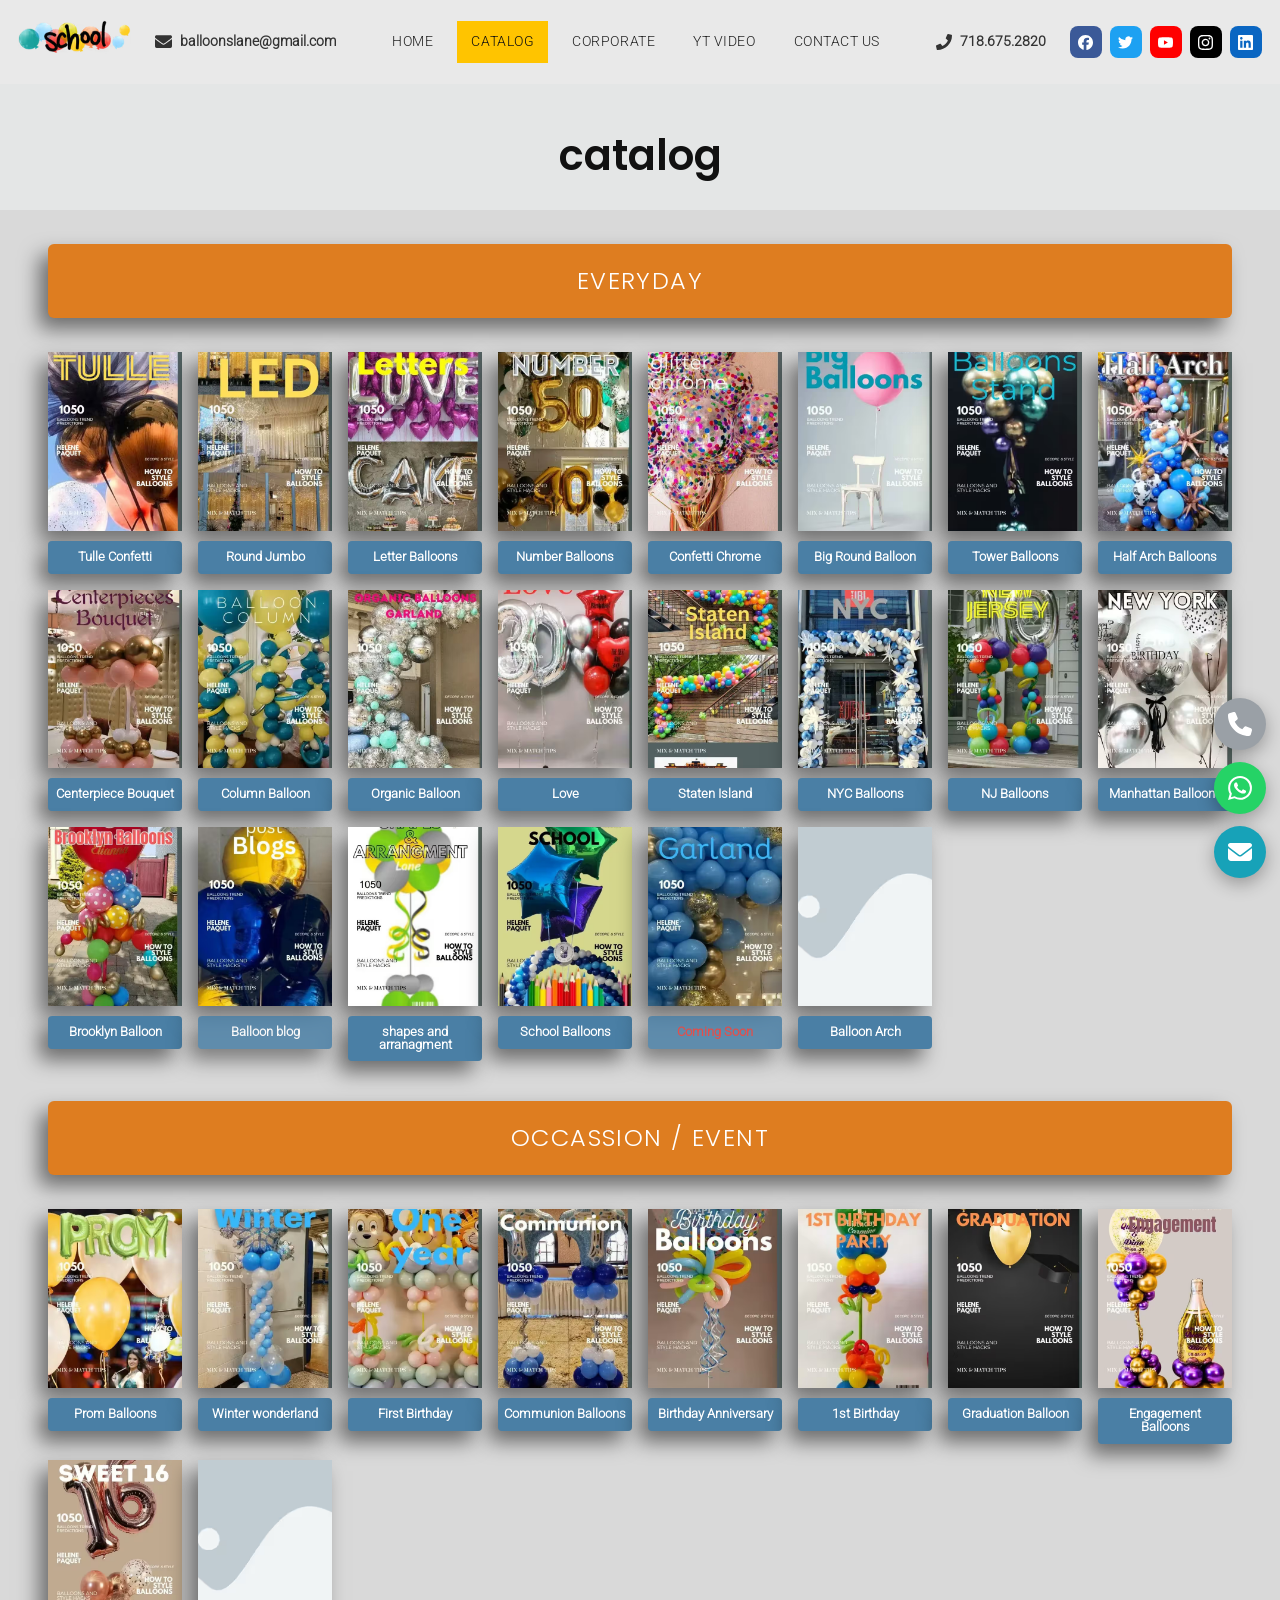
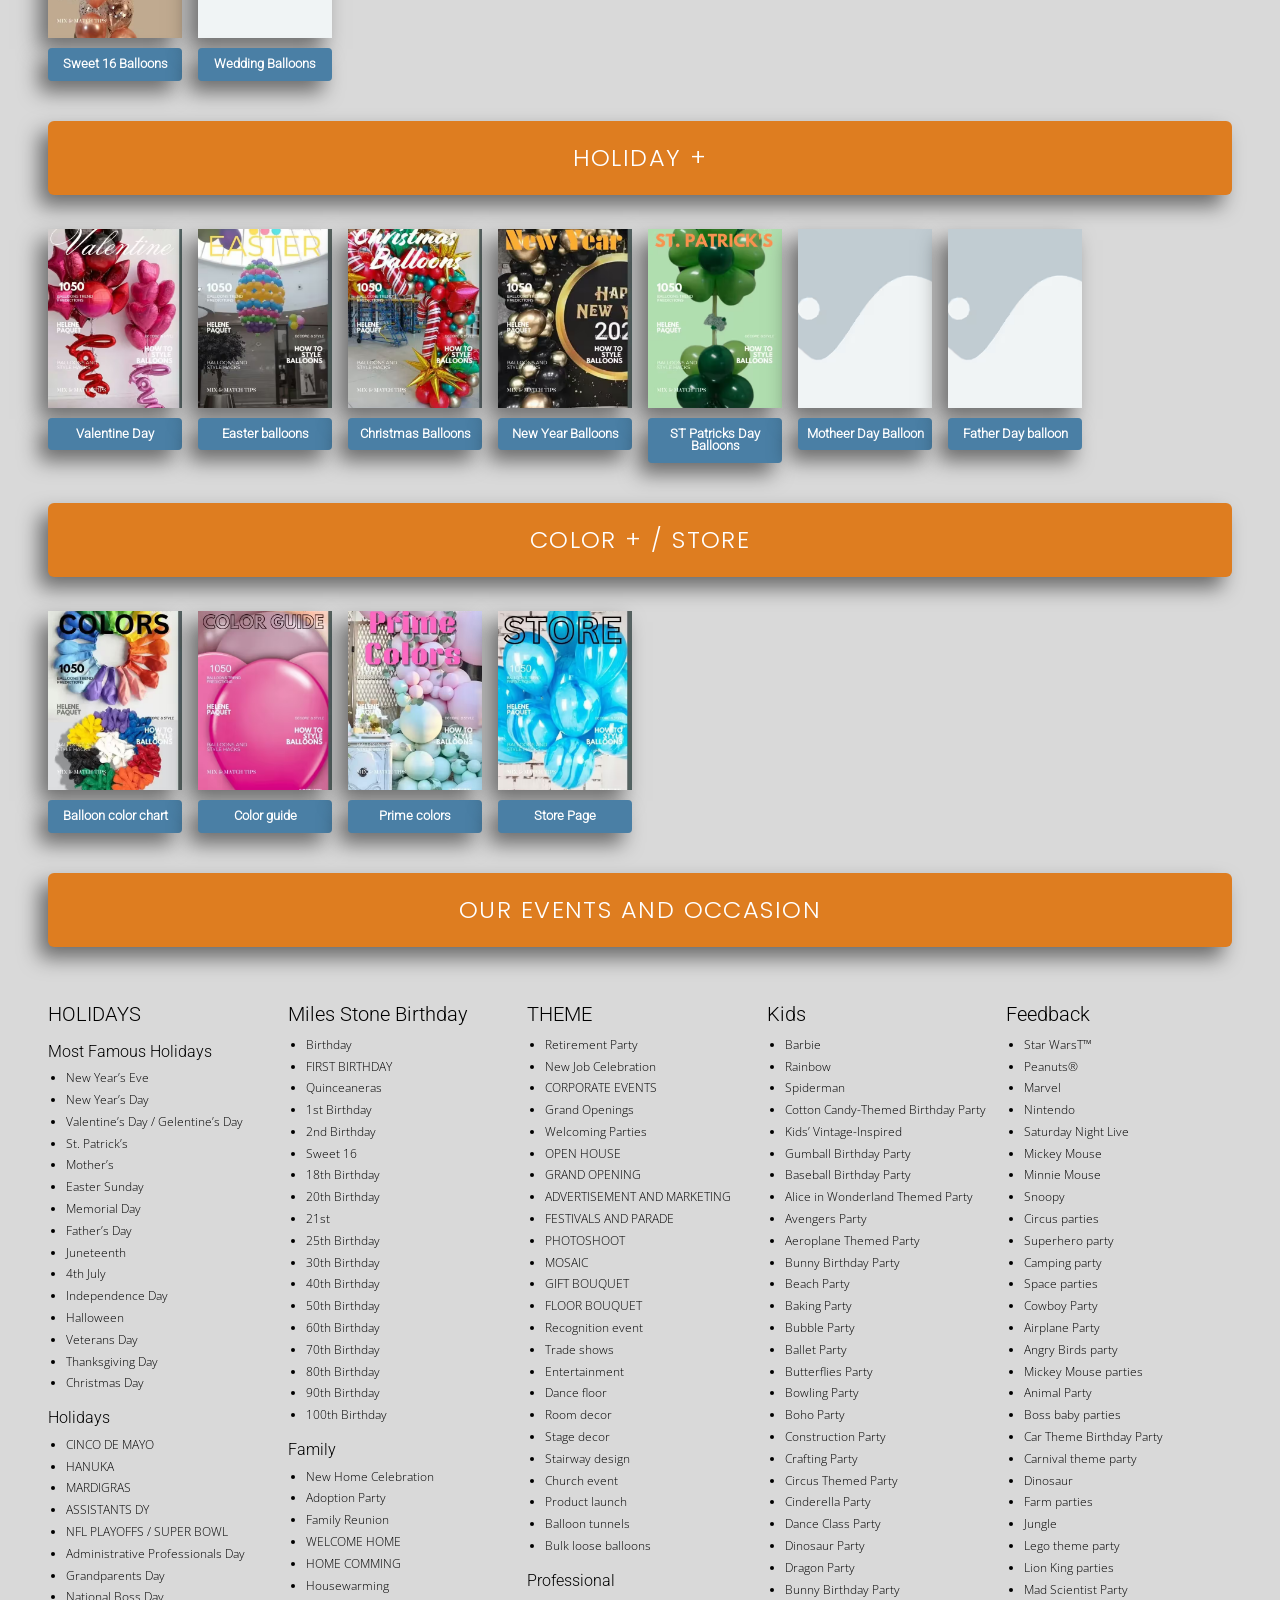
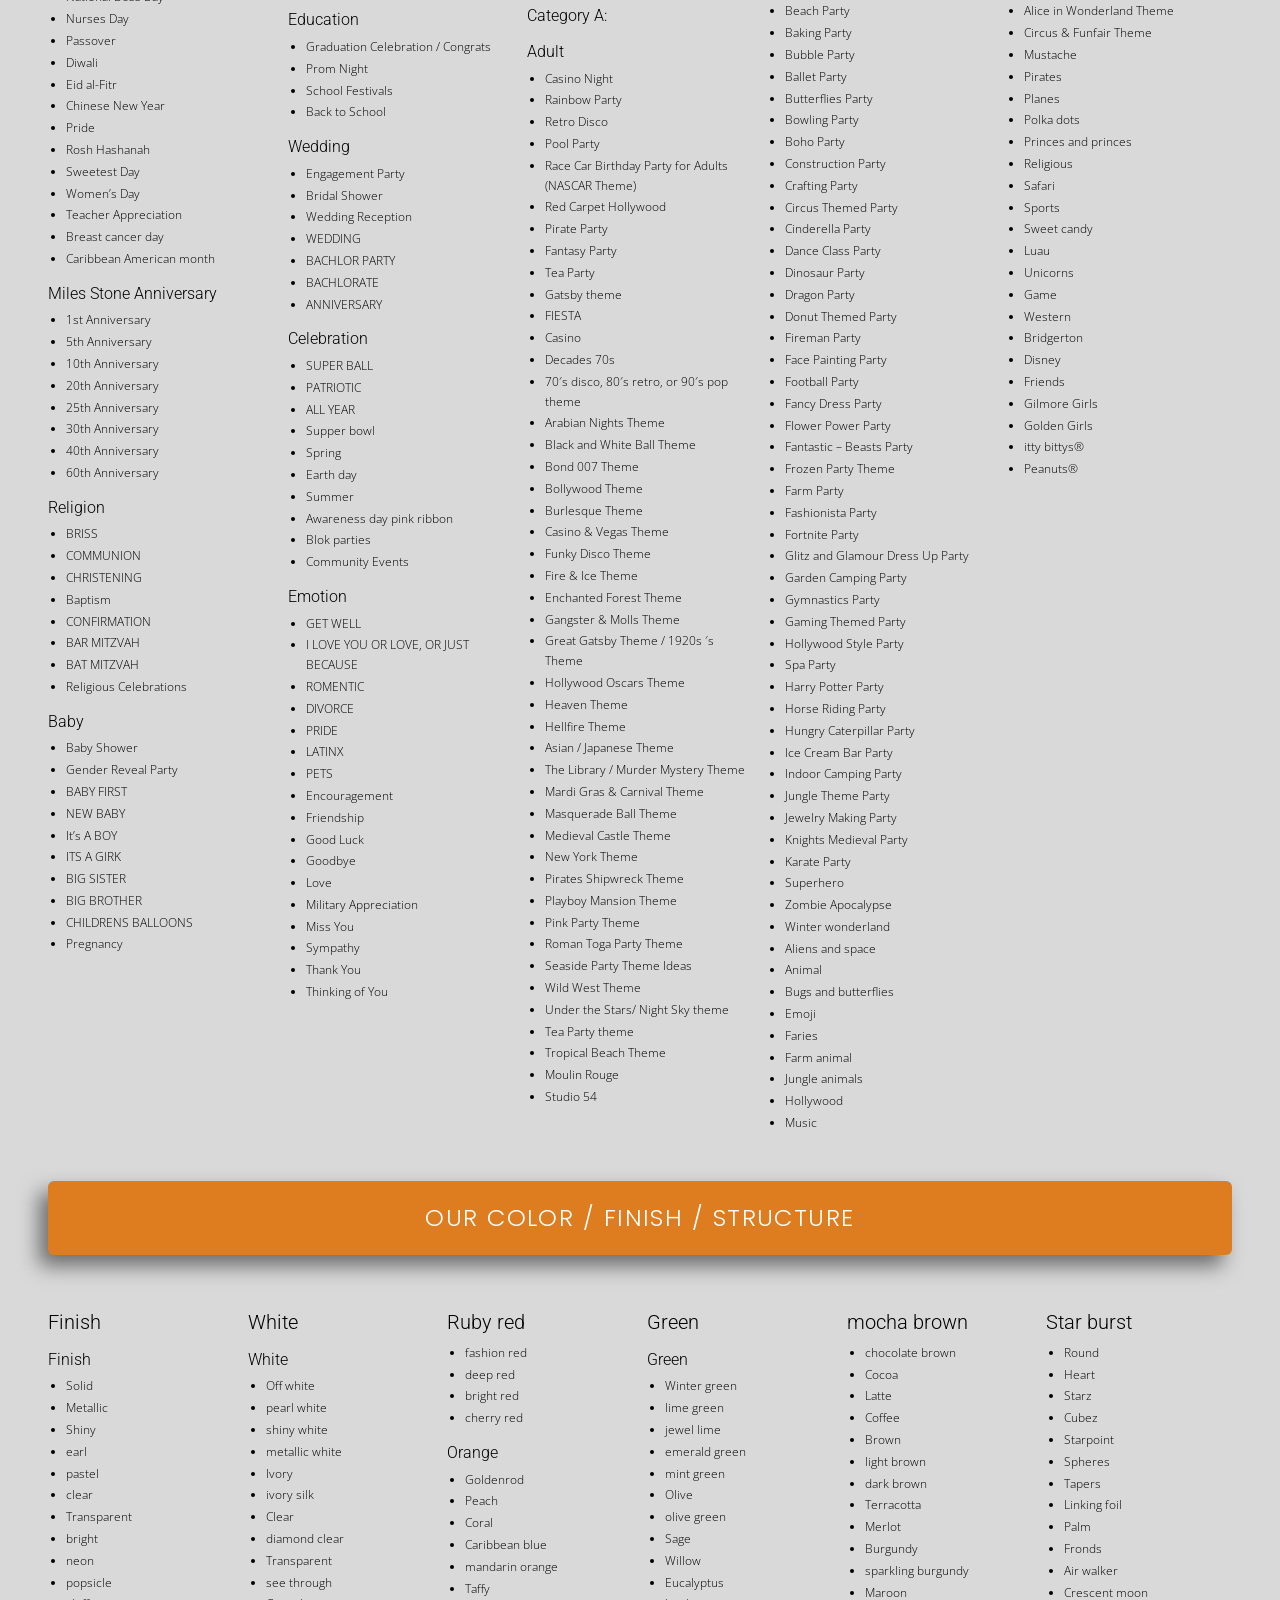
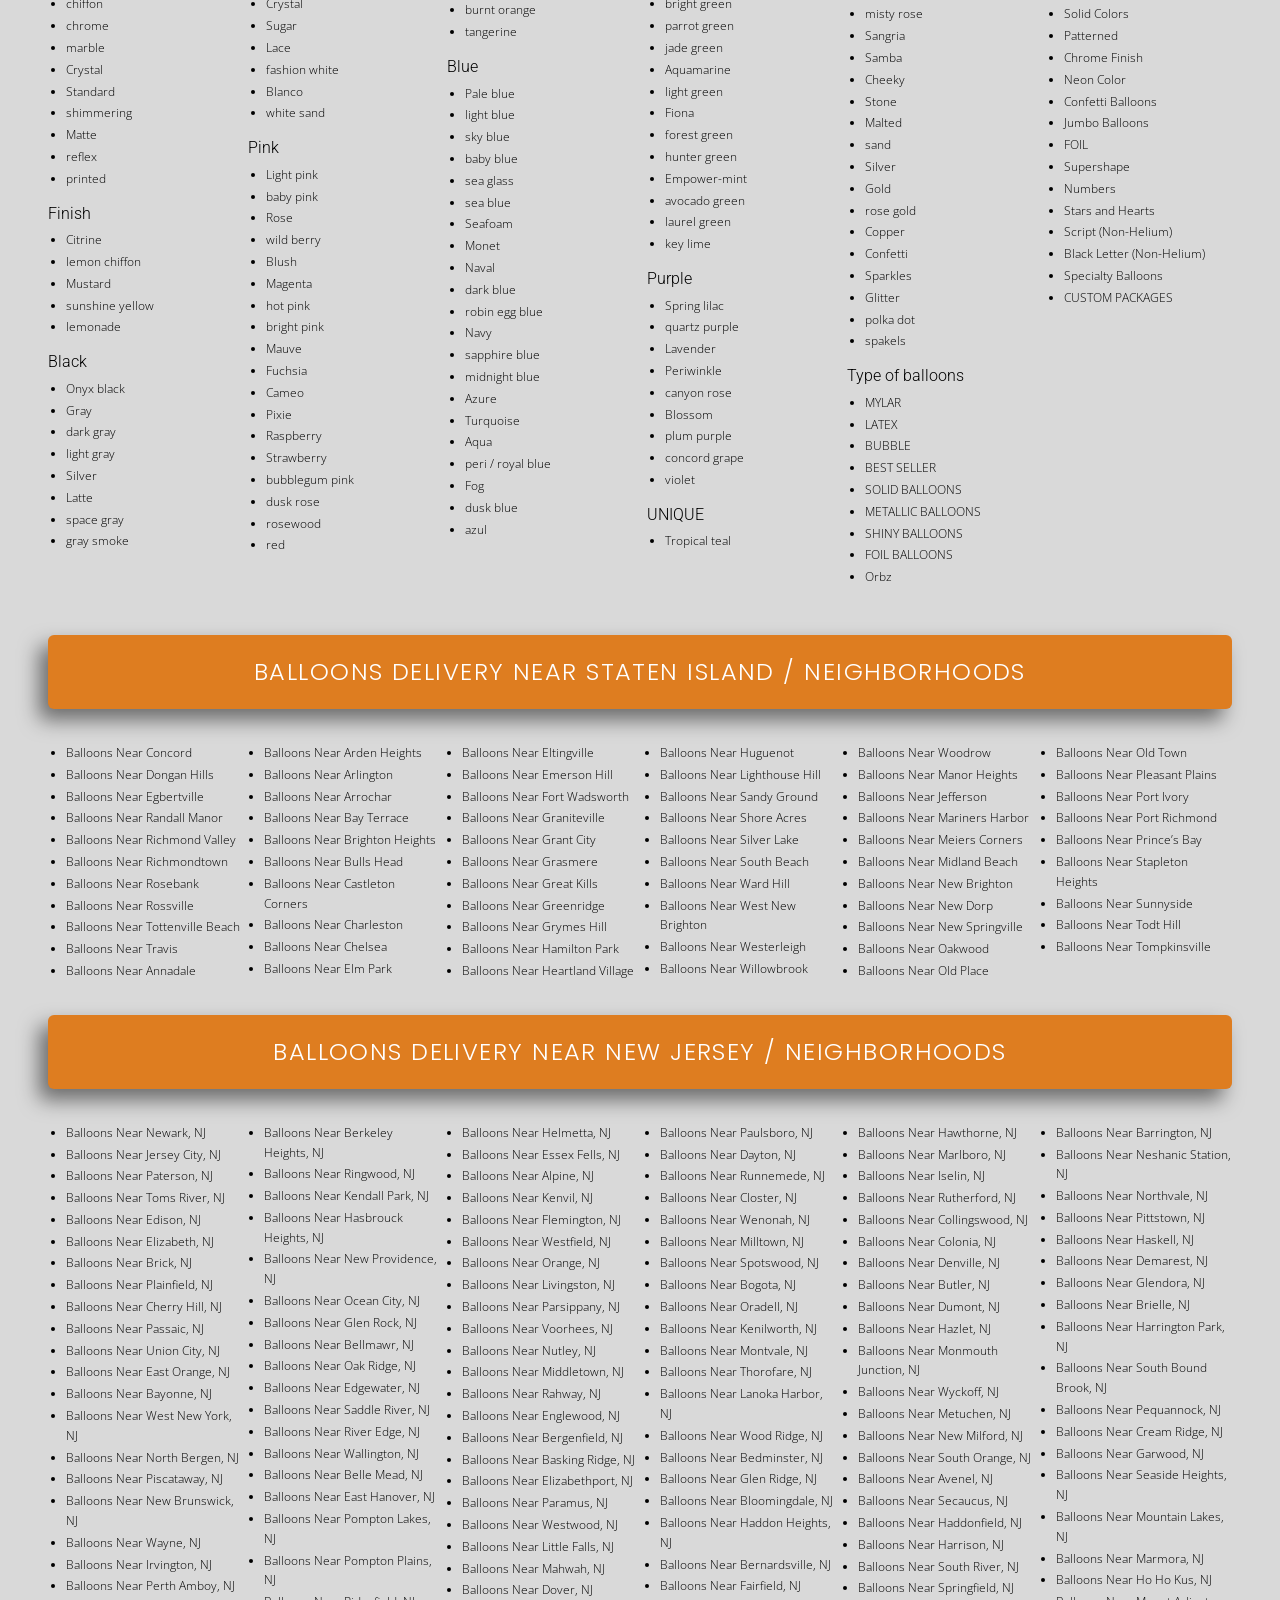
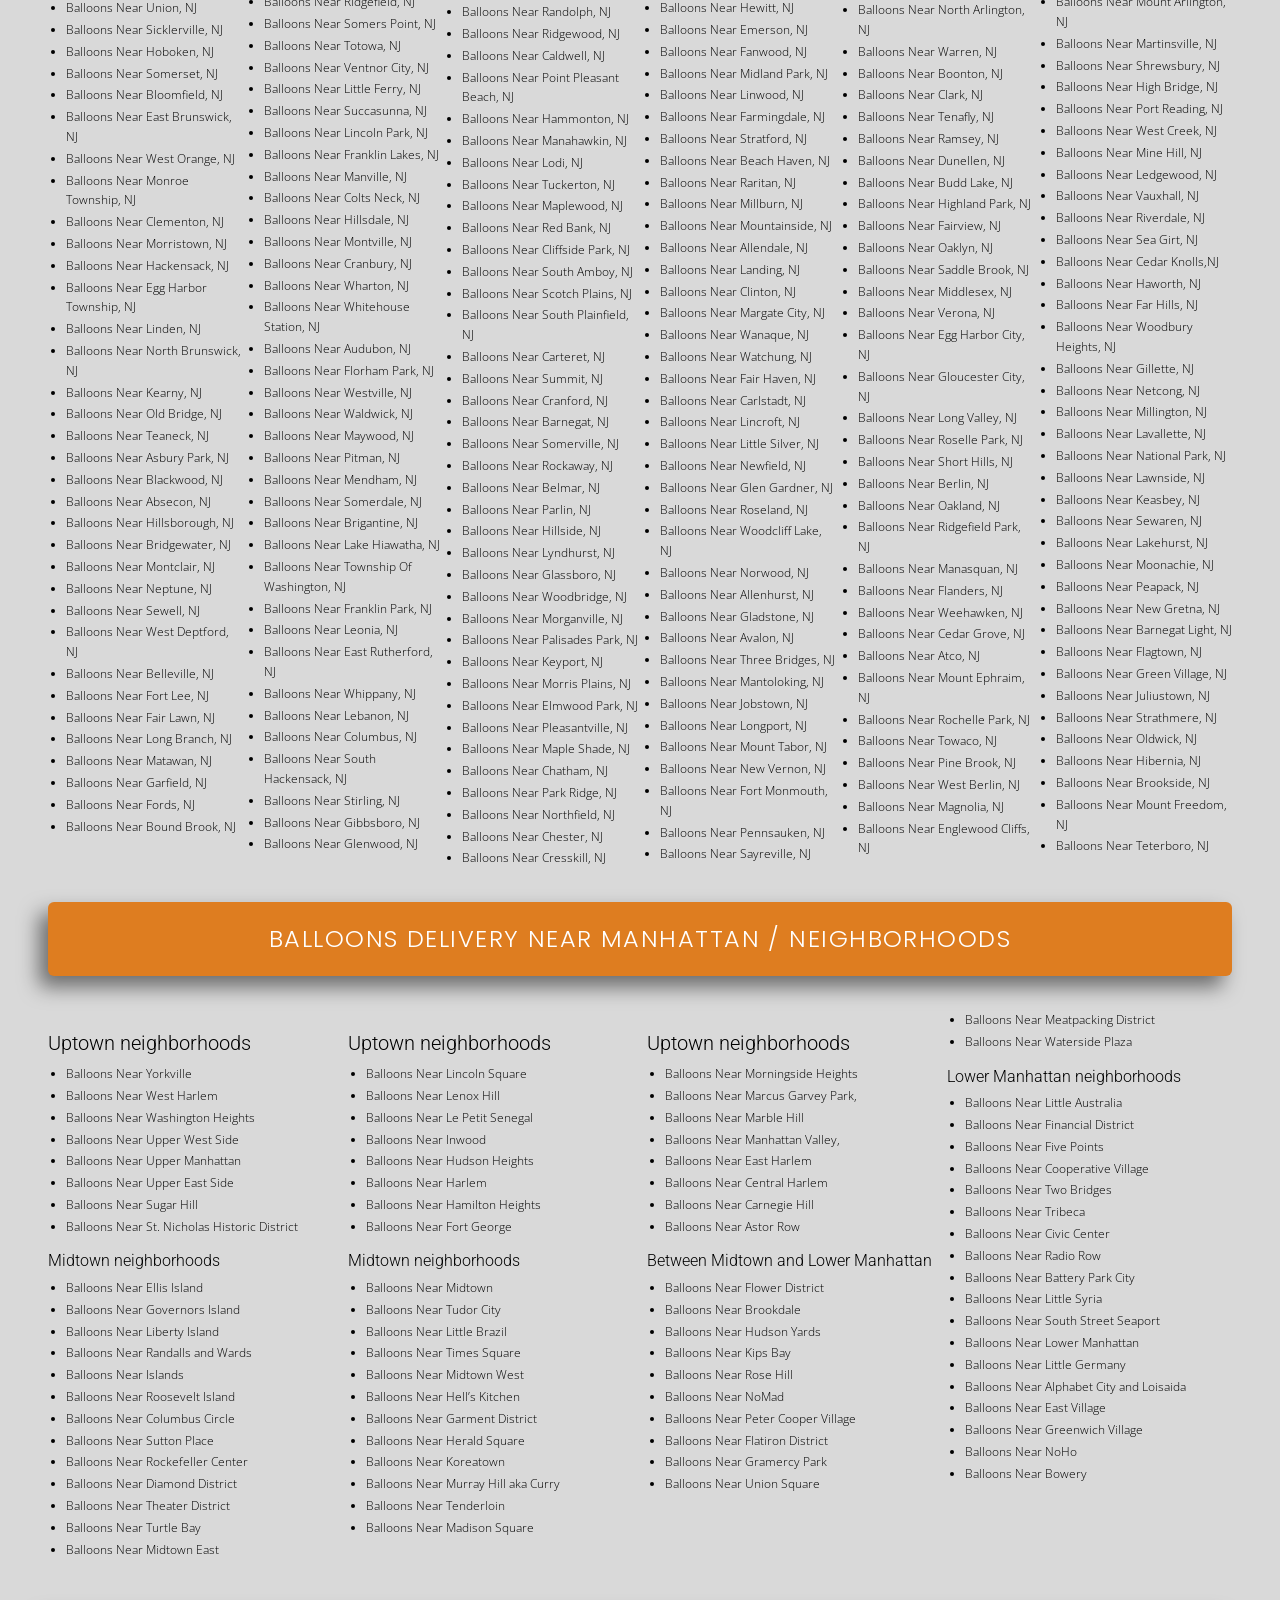
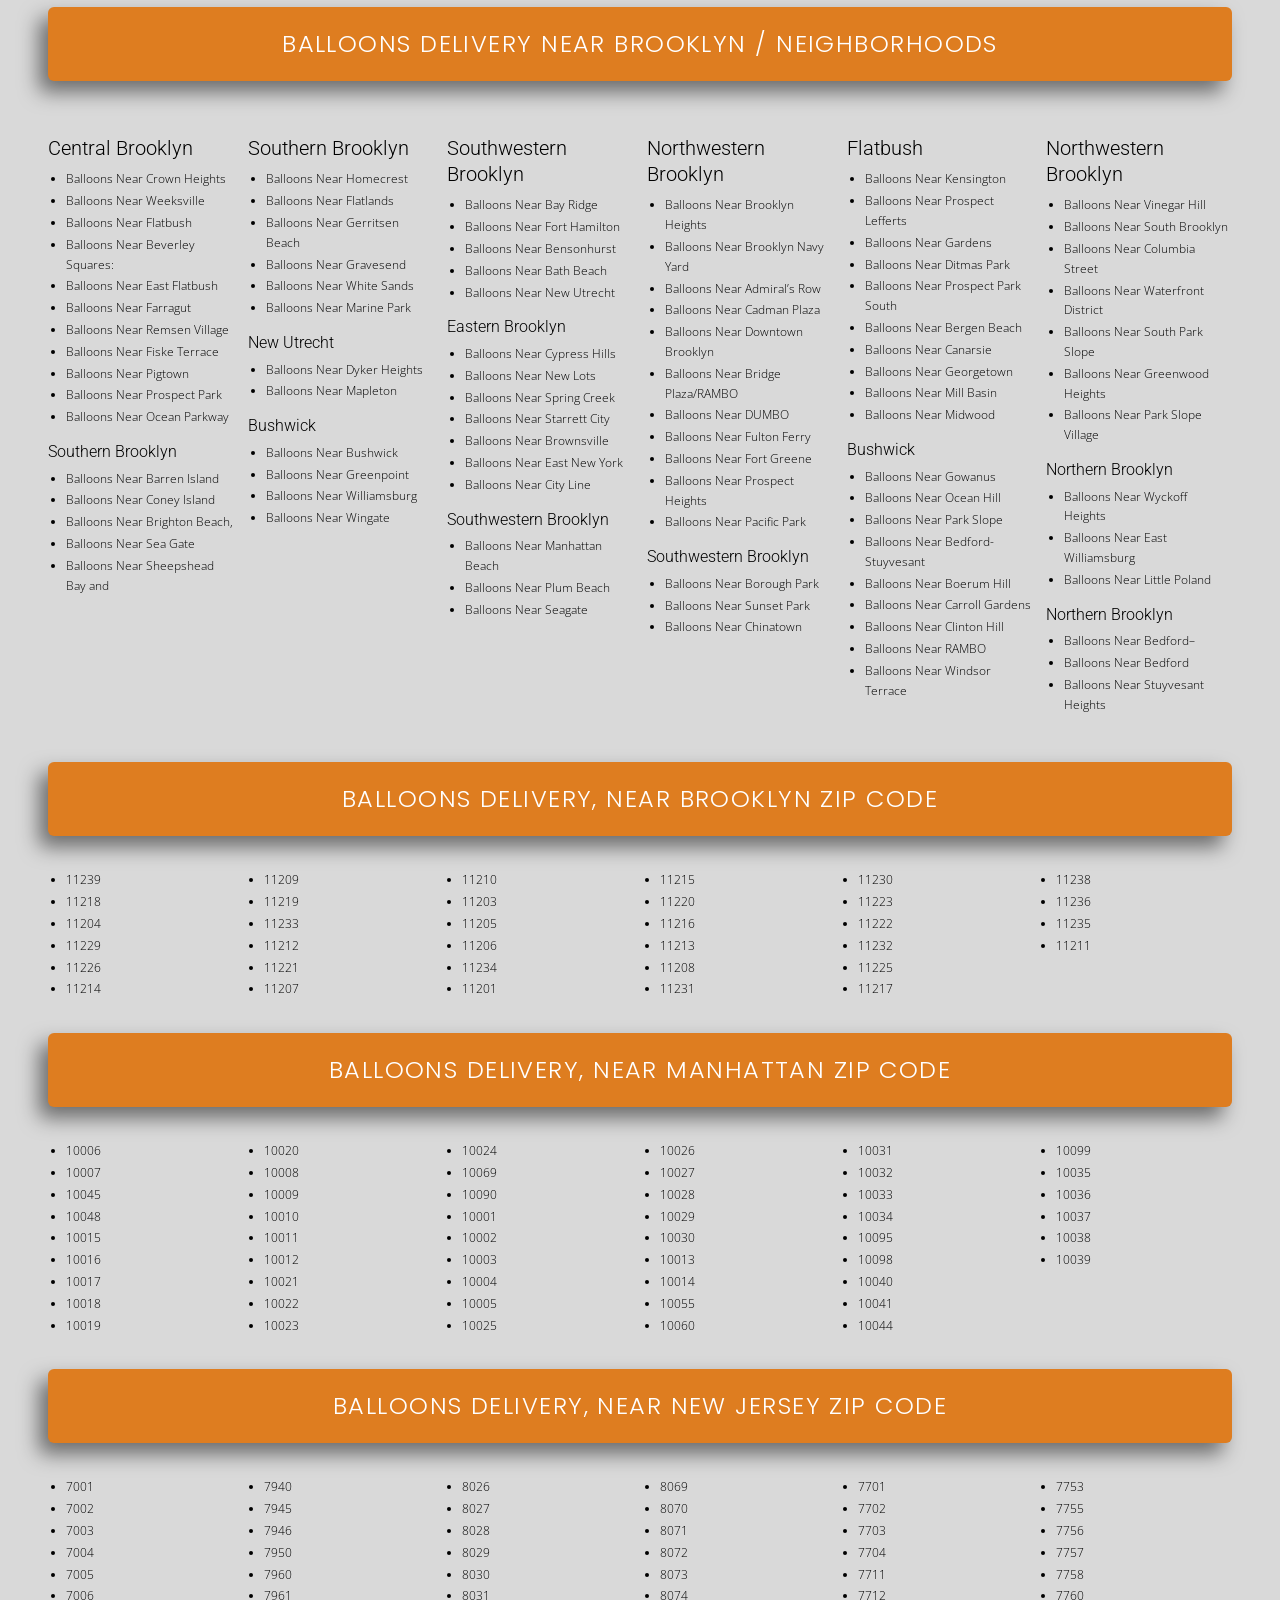
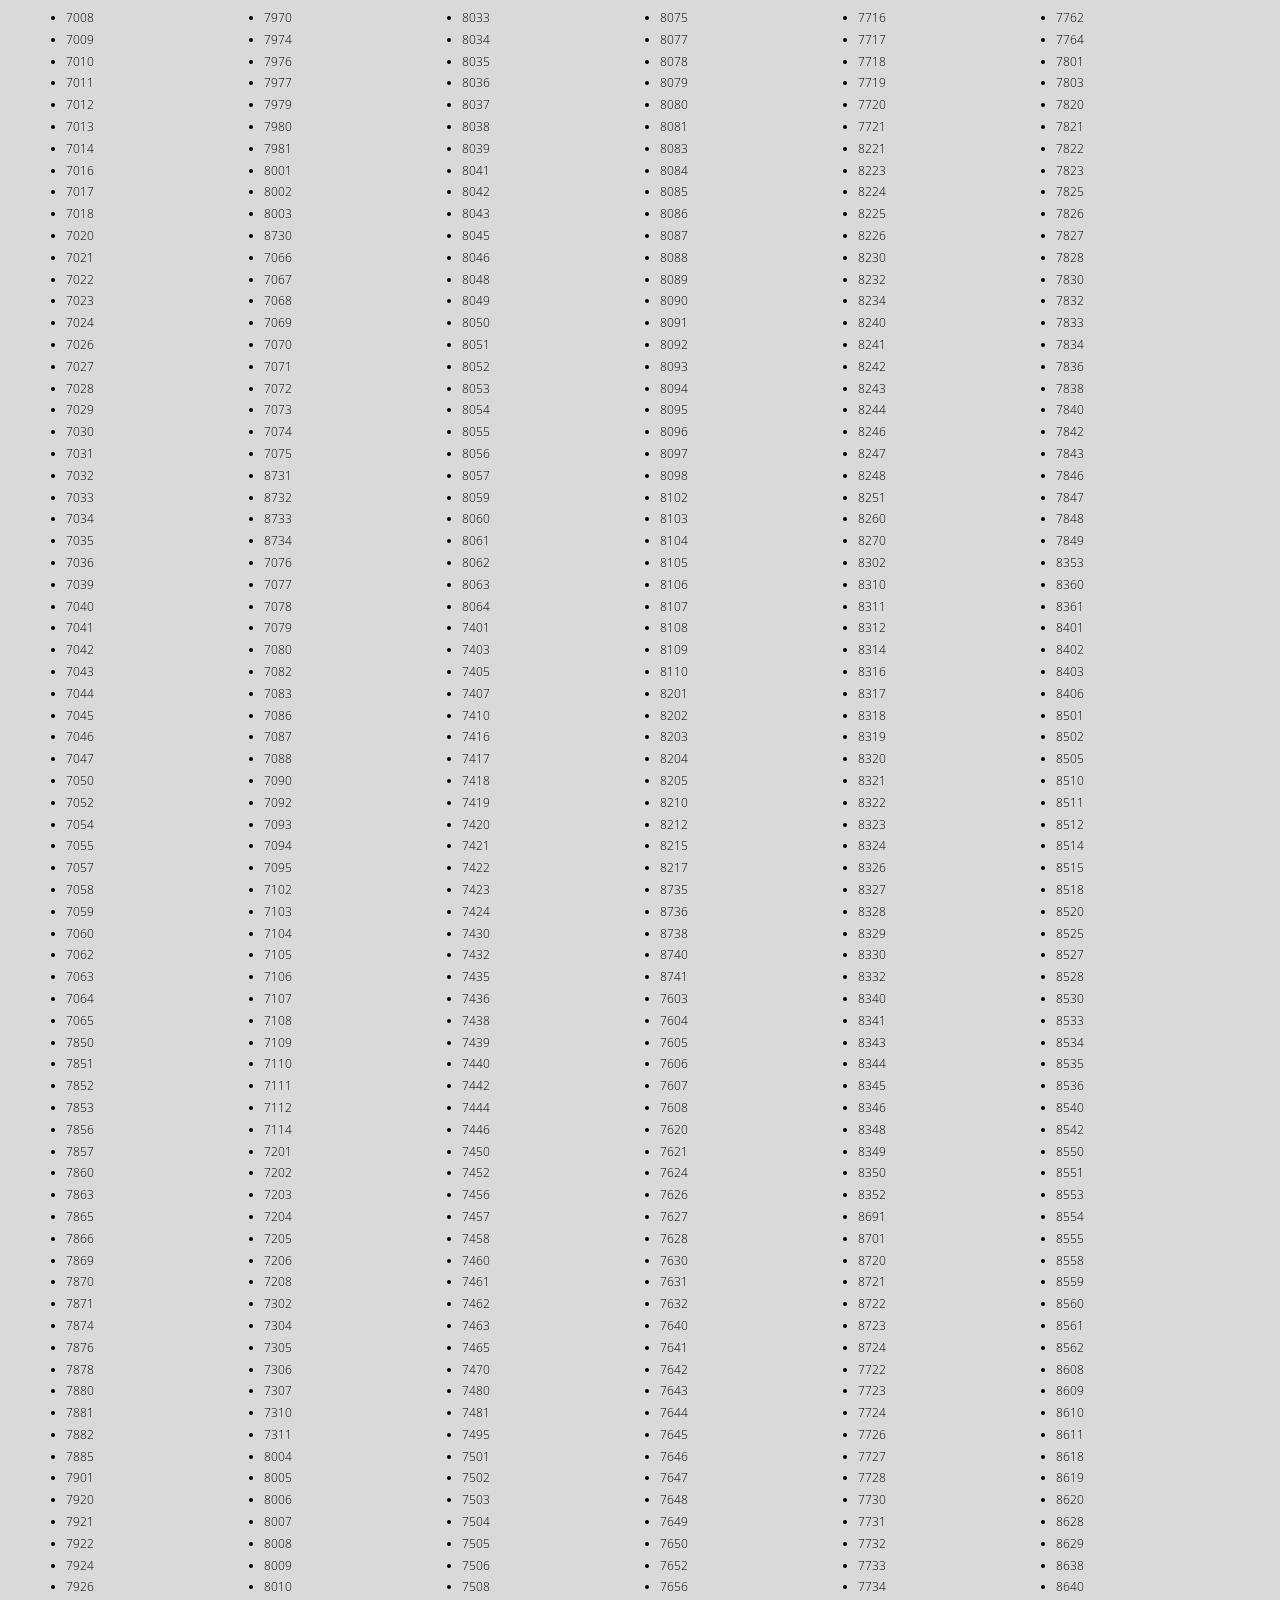
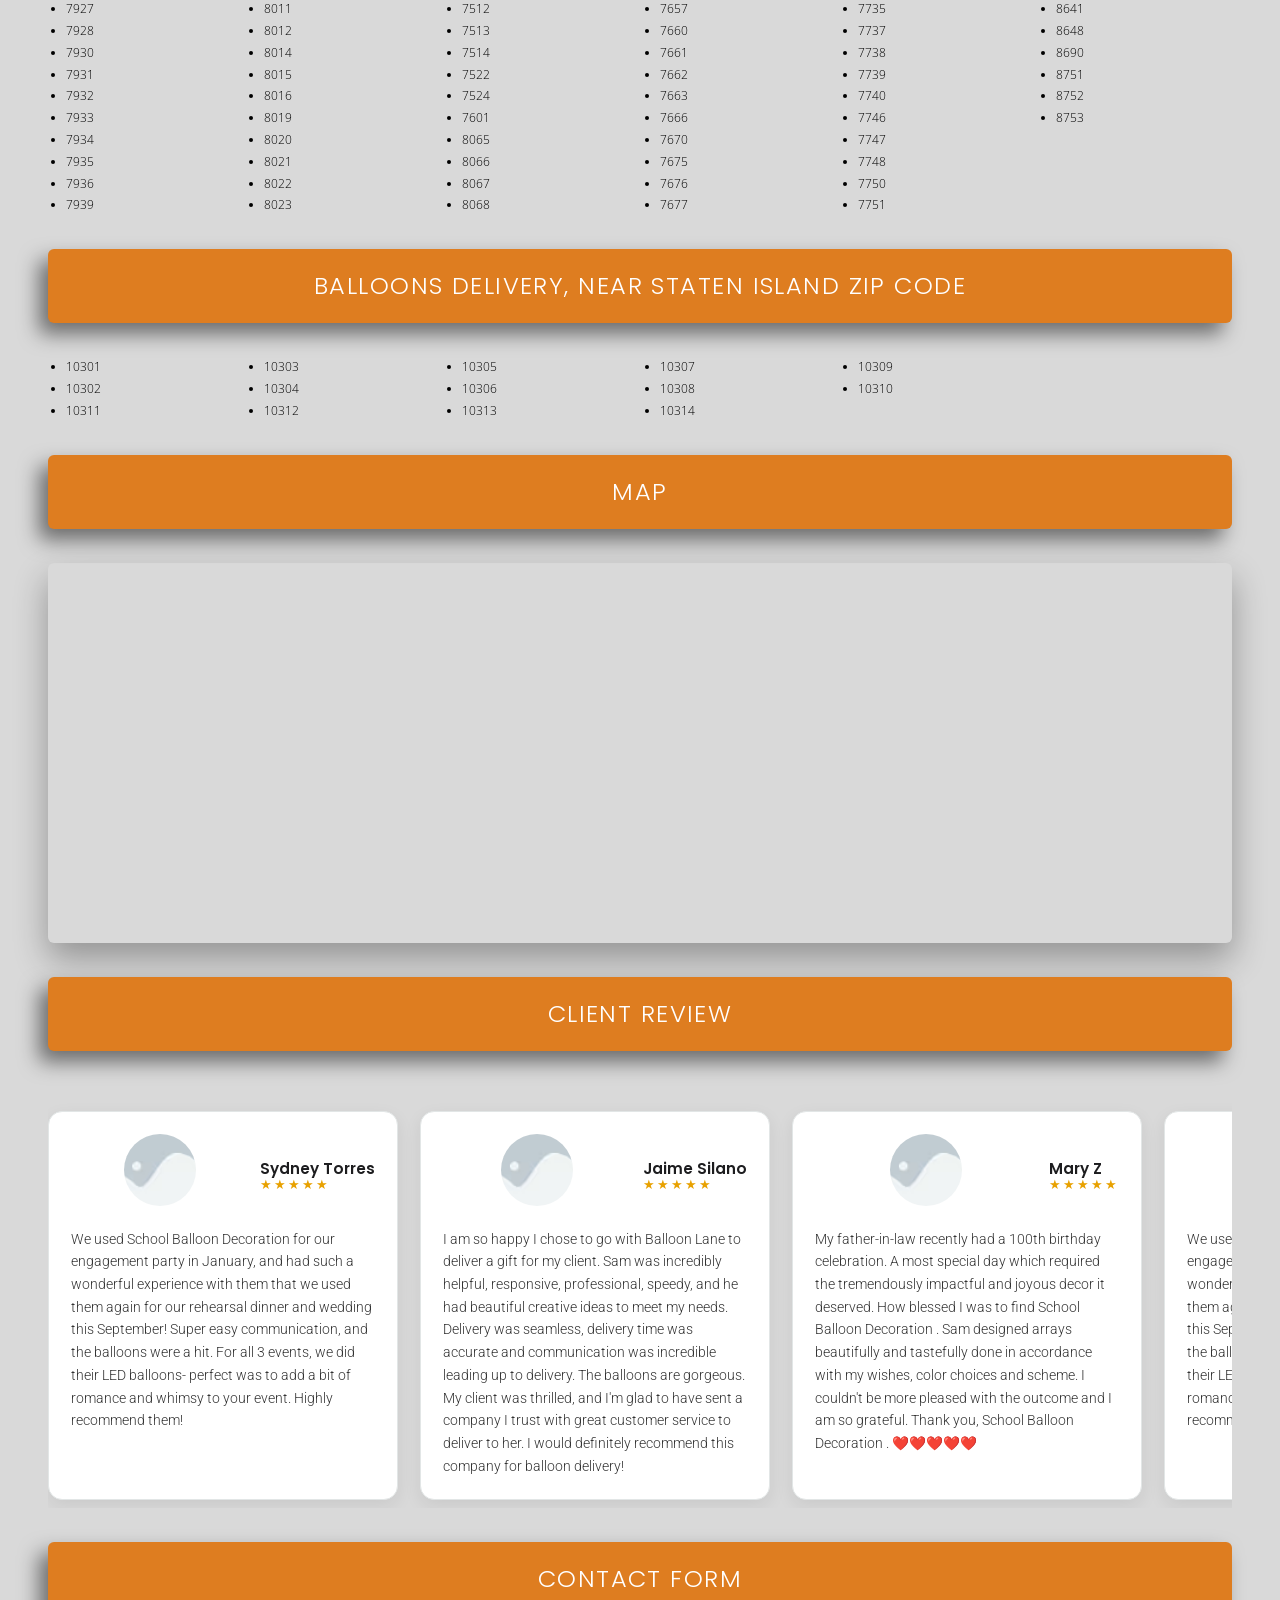
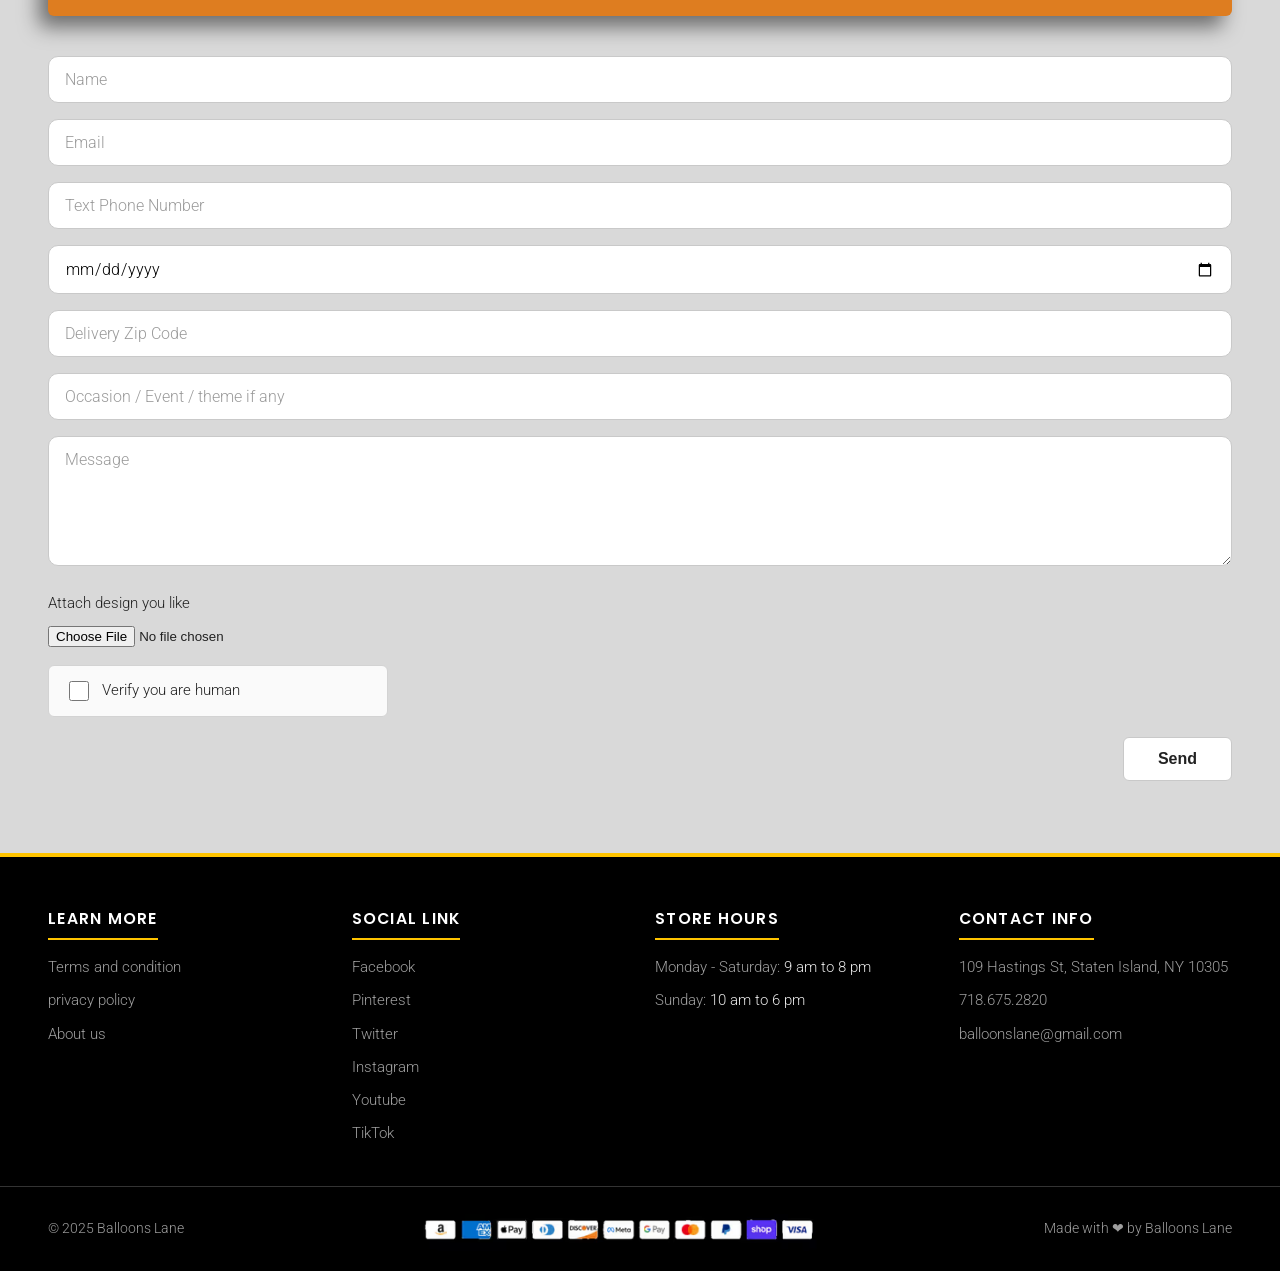
==== commit 92980d5b: "Import website package" ====
--- a/catalog/index.html
+++ b/catalog/index.html
@@ -1,3 +1,3 @@
-<!DOCTYPE html><html lang="en"> <head><meta charset="utf-8"><meta name="viewport" content="width=device-width, initial-scale=1"><title>catalog - schoolballoondecorationnearme.com</title><meta name="description" content="Browse the Balloons Lane catalog: balloon products, occasions, colors and finishes, delivery neighborhoods and zip codes across New Jersey, Staten Island, Brooklyn and Manhattan."><meta name="robots" content="index, follow"><link rel="canonical" href="https://schoolballoondecorationnearme.com/catalog/"><meta property="og:type" content="website"><meta property="og:title" content="catalog - schoolballoondecorationnearme.com"><meta property="og:description" content="Browse the Balloons Lane catalog: balloon products, occasions, colors and finishes, delivery neighborhoods and zip codes across New Jersey, Staten Island, Brooklyn and Manhattan."><meta property="og:url" content="https://schoolballoondecorationnearme.com/catalog/"><meta property="og:image" content="https://schoolballoondecorationnearme.com/images/school-balloon-arch-outdoor-event.avif"><meta name="twitter:card" content="summary_large_image"><link rel="icon" href="/favicon.ico" sizes="any"><link rel="icon" type="image/png" href="/images/favicon-512.png"><link rel="apple-touch-icon" href="/images/apple-touch-icon.png"><link rel="preload" as="font" type="font/woff2" href="/fonts/roboto-300-latin.woff2" crossorigin fetchpriority="high"><link rel="stylesheet" href="/_astro/catalog.BS8BhzfD.css">
-<style>.verify-row[data-astro-cid-5tfzaptf]{display:flex;align-items:center;border:1px solid #d3d3d3;border-radius:6px;background:#fafafa;padding:12px 16px;margin:6px 0 20px;max-width:340px}.verify-row[data-astro-cid-5tfzaptf] label[data-astro-cid-5tfzaptf]{display:flex;align-items:center;gap:10px;font-weight:400;margin:0;cursor:pointer}.verify-row[data-astro-cid-5tfzaptf] input[data-astro-cid-5tfzaptf]{width:20px;height:20px}
-</style></head><body> <header class="site-header"> <div class="header-inner"> <a class="brand" href="/" aria-label="School Balloon Decoration Near Me home"> <img src="/_astro/school-balloon-decoration-logo.eli8VKUa_Z29Kh0W.avif" alt="School balloon decoration logo with colorful balloons" loading="eager" fetchpriority="high" decoding="async" width="170" height="96"> </a> <div class="header-contact header-contact-email"> <svg aria-hidden="true" viewBox="0 0 512 512" width="17" height="17" fill="#333" xmlns="http://www.w3.org/2000/svg"><path d="M502.3 190.8c3.9-3.1 9.7-.2 9.7 4.7V400c0 26.5-21.5 48-48 48H48c-26.5 0-48-21.5-48-48V195.6c0-5 5.7-7.8 9.7-4.7 22.4 17.4 52.1 39.5 154.1 113.6 21.1 15.4 56.7 47.8 92.2 47.6 35.7.3 72-32.8 92.3-47.6 102-74.1 131.6-96.3 154-113.7zM256 320c23.2.4 56.6-29.2 73.4-41.4 132.7-96.3 142.8-104.7 173.4-128.7 5.8-4.5 9.2-11.5 9.2-18.9v-19c0-26.5-21.5-48-48-48H48C21.5 64 0 85.5 0 112v19c0 7.4 3.4 14.3 9.2 18.9 30.6 23.9 40.7 32.4 173.4 128.7 16.8 12.2 50.2 41.8 73.4 41.4z"></path></svg> <a href="mailto:balloonslane@gmail.com"><span class="hide-m">balloonslane@gmail.com</span><span style="display:none">mail</span></a> </div> <button class="nav-toggle" type="button" aria-label="Open menu" aria-expanded="false" aria-controls="mainNav">☰</button> <nav class="main-nav" id="mainNav" aria-label="Main navigation"> <a href="/" class="" >Home</a> <a href="/catalog/" class="active" >Catalog</a> <a href="/#corpor" class="" data-spy-link>Corporate</a> <a href="/#ytvideo" class="" data-spy-link>YT Video</a> <a href="/contact-us/" class="" >Contact Us</a> </nav> <div class="header-contact header-contact-phone"> <svg aria-hidden="true" viewBox="0 0 512 512" width="16" height="16" fill="#333" xmlns="http://www.w3.org/2000/svg"><path d="M493.4 24.6l-104-24c-11.3-2.6-22.9 3.3-27.5 13.9l-48 112c-4.2 9.8-1.4 21.3 6.9 28l60.6 49.6c-36 76.7-98.9 140.5-177.2 177.2l-49.6-60.6c-6.8-8.3-18.2-11.1-28-6.9l-112 48C3.9 366.5-2 378.1.6 389.4l24 104C27.1 504.2 36.7 512 48 512c256.1 0 464-207.5 464-464 0-11.2-7.7-20.9-18.6-23.4z"></path></svg> <a href="tel:7186752820">718.675.2820</a> </div> <div class="header-social" aria-label="Social links"> <a href="https://www.facebook.com/balloonslane/" target="_blank" rel="noopener" aria-label="Facebook"><img src="/images/social/facebook.svg" alt="" width="15" height="15" aria-hidden="true"></a> <a href="https://twitter.com/balloonslane" target="_blank" rel="noopener" aria-label="Twitter"><img src="/images/social/twitter.svg" alt="" width="15" height="15" aria-hidden="true"></a> <a href="https://www.youtube.com/channel/UCdsIWq3AVAGaRpFoQ8-T3CA" target="_blank" rel="noopener" aria-label="YouTube"><img src="/images/social/youtube.svg" alt="" width="15" height="15" aria-hidden="true"></a> <a href="https://www.instagram.com/balloonslane2/" target="_blank" rel="noopener" aria-label="Instagram"><img src="/images/social/instagram.svg" alt="" width="15" height="15" aria-hidden="true"></a> <a href="https://www.linkedin.com/in/balloonslane/" target="_blank" rel="noopener" aria-label="LinkedIn"><img src="/images/social/linkedin.svg" alt="" width="15" height="15" aria-hidden="true"></a> </div> </div> </header>  <main> <section class="catalog-hero"> <div class="container"> <h1>catalog</h1> </div> </section> <div class="container catalog-wrap"> <section aria-label="EveryDay"><div class="band"><h2>EveryDay</h2></div><div class="prod-grid"><div class="prod-card"><img src="/_astro/tulle-confetti-glitter-sparkle-balloons.CuqDko1o_1UJXu0.avif" alt="Tulle confetti glitter sparkle balloons for school celebrations" loading="eager" fetchpriority="high" decoding="async" width="450" height="750"><a class="prod-btn" href="https://balloonsnumber.com/tulle-confetti" target="_blank" rel="noopener">Tulle Confetti</a></div><div class="prod-card"><img src="/_astro/round-jumbo-led-clear-personalized-balloons.6edvoJrn_2lbOF4.avif" alt="Round jumbo LED clear personalized balloons for school events" loading="eager" fetchpriority="high" decoding="async" width="450" height="750"><a class="prod-btn" href="https://balloonsnumber.com/round-jumbo-led-clear-personalize-balloons/" target="_blank" rel="noopener">Round Jumbo</a></div><div class="prod-card"><img src="/_astro/letter-balloons-number-name-milestone.DC4IvL2U_1rmApF.avif" alt="Letter balloons for school names and milestone celebrations" loading="eager" fetchpriority="high" decoding="async" width="450" height="750"><a class="prod-btn" href="https://balloonsnumber.com/letter-balloons/" target="_blank" rel="noopener">Letter Balloons</a></div><div class="prod-card"><img src="/_astro/gold-number-balloons.DS-7ARxe_1fPqzp.avif" alt="Gold number balloons for school anniversaries and graduations" loading="eager" fetchpriority="high" decoding="async" width="450" height="750"><a class="prod-btn" href="https://balloonsnumber.com/number-balloons/" target="_blank" rel="noopener">Number Balloons</a></div><div class="prod-card"><img src="/_astro/confetti-chrome-glitter-balloons.BuYRMmFq_Z2dsh77.avif" alt="Confetti chrome glitter balloons for school parties" loading="eager" fetchpriority="high" decoding="async" width="450" height="750"><a class="prod-btn" href="https://balloonsnumber.com/confetti-chrome/" target="_blank" rel="noopener">Confetti Chrome</a></div><div class="prod-card"><img src="/_astro/big-round-jumbo-balloons.CLma638L_Z1O80nl.avif" alt="Big round jumbo balloons for school event decorations" loading="eager" fetchpriority="high" decoding="async" width="450" height="750"><a class="prod-btn" href="https://balloonsnumber.com/big-round-balloons/" target="_blank" rel="noopener">Big Round Balloon</a></div><div class="prod-card"><img src="/_astro/balloon-tower-stand.slnlv2Zr_4iS0u.avif" alt="Balloon tower stand decoration for school entrances" loading="eager" fetchpriority="high" decoding="async" width="450" height="750"><a class="prod-btn" href="https://balloonsnumber.com/tower-balloons/" target="_blank" rel="noopener">Tower Balloons</a></div><div class="prod-card"><img src="/_astro/balloon-half-arch.BlRz5_Hq_Z2dMyst.avif" alt="Balloon half arch decoration for school celebrations" loading="eager" fetchpriority="high" decoding="async" width="450" height="750"><a class="prod-btn" href="https://balloonsnumber.com/half-arch-balloons" target="_blank" rel="noopener">Half Arch Balloons</a></div><div class="prod-card"><img src="/_astro/balloon-centerpiece-bouquet-set.BNwekz1A_ZV7lRM.avif" alt="Balloon centerpiece bouquet set for school event tables" loading="lazy" fetchpriority="auto" decoding="async" width="450" height="750"><a class="prod-btn" href="https://balloonsnumber.com/centerpiece-bouquet/" target="_blank" rel="noopener">Centerpiece Bouquet</a></div><div class="prod-card"><img src="/_astro/balloon-column.7RLNofEM_ZgQQsr.avif" alt="Balloon column decoration for school events" loading="lazy" fetchpriority="auto" decoding="async" width="450" height="750"><a class="prod-btn" href="https://balloonsnumber.com/column-balloon" target="_blank" rel="noopener">Column Balloon</a></div><div class="prod-card"><img src="/_astro/organic-balloon-garland-arch.CaR74eRD_Z9g86O.avif" alt="Organic balloon garland arch for school celebrations" loading="lazy" fetchpriority="auto" decoding="async" width="450" height="750"><a class="prod-btn" href="https://balloonsnumber.com/organic-balloon" target="_blank" rel="noopener">Organic Balloon</a></div><div class="prod-card"><img src="/_astro/love-balloons-valentine.pwE7SO-F_1Xyu6P.avif" alt="Love balloons for school Valentine celebrations" loading="lazy" fetchpriority="auto" decoding="async" width="450" height="750"><a class="prod-btn" href="https://balloonsnumber.com/love" target="_blank" rel="noopener">Love</a></div><div class="prod-card"><img src="/_astro/staten-island-balloons.CLWT4lL3_rJNIx.avif" alt="Staten Island balloon delivery for school events" loading="lazy" fetchpriority="auto" decoding="async" width="450" height="750"><a class="prod-btn" href="https://balloonsnumber.com/staten-island" target="_blank" rel="noopener">Staten Island</a></div><div class="prod-card"><img src="/_astro/nyc-balloons.SWB0HPsd_Z24SSah.avif" alt="NYC balloons for school celebrations" loading="lazy" fetchpriority="auto" decoding="async" width="450" height="750"><a class="prod-btn" href="https://balloonsnumber.com/nyc-balloons" target="_blank" rel="noopener">NYC Balloons</a></div><div class="prod-card"><img src="/_astro/new-jersey-balloons.DLe3WPP4_23RjSH.avif" alt="New Jersey balloons for school events" loading="lazy" fetchpriority="auto" decoding="async" width="450" height="750"><a class="prod-btn" href="https://balloonsnumber.com/nj-balloons" target="_blank" rel="noopener">NJ Balloons</a></div><div class="prod-card"><img src="/_astro/manhattan-balloons.D-kaCyfB_ZM63D3.avif" alt="Manhattan balloons for school celebrations" loading="lazy" fetchpriority="auto" decoding="async" width="450" height="750"><a class="prod-btn" href="https://balloonsnumber.com/manhattan-balloons" target="_blank" rel="noopener">Manhattan Balloons</a></div><div class="prod-card"><img src="/_astro/brooklyn-balloons.9febpdSL_Z15eWwn.avif" alt="Brooklyn balloons for school events" loading="lazy" fetchpriority="auto" decoding="async" width="450" height="750"><a class="prod-btn" href="https://balloonsnumber.com/brooklyn-balloons" target="_blank" rel="noopener">Brooklyn Balloon</a></div><div class="prod-card"><img src="/_astro/balloon-blog.CwIH6uWb_2tM5l1.avif" alt="Balloon blog ideas for school decorations" loading="lazy" fetchpriority="auto" decoding="async" width="450" height="750"><span class="prod-btn static">Balloon blog</span></div><div class="prod-card"><img src="/_astro/balloon-shapes-arrangement.jNJMDKPd_ZvI3Iw.avif" alt="Balloon shapes and arrangement designs for school events" loading="lazy" fetchpriority="auto" decoding="async" width="450" height="750"><a class="prod-btn" href="https://balloonsnumber.com/colors-chart" target="_blank" rel="noopener">shapes and arranagment</a></div><div class="prod-card"><img src="/_astro/school-balloons.C0Pk_Kjt_ZnkXh9.avif" alt="School balloons for classroom and event decorations" loading="lazy" fetchpriority="auto" decoding="async" width="450" height="750"><a class="prod-btn" href="https://balloonsnumber.com/school-balloons" target="_blank" rel="noopener">School Balloons</a></div><div class="prod-card"><img src="/_astro/balloon-garland-coming-soon.BeNskk79_Z2x615D.avif" alt="Balloon garland decoration for school events" loading="lazy" fetchpriority="auto" decoding="async" width="450" height="750"><span class="prod-btn static coming-soon">Coming Soon</span></div><div class="prod-card"><img src="/_astro/balloon-arch.CU7tMF_L_Q8W5B.avif" alt="Balloon arch decoration for school entrances" loading="lazy" fetchpriority="auto" decoding="async" width="450" height="300"><a class="prod-btn" href="https://balloonsnumber.com/balloon-arch" target="_blank" rel="noopener">Balloon Arch</a></div></div></section><section aria-label="Occassion / Event"><div class="band"><h2>Occassion / Event</h2></div><div class="prod-grid"><div class="prod-card"><img src="/_astro/prom-balloons.CJEyh_9-_Z1pfA6d.avif" alt="Prom balloons for school dances" loading="lazy" fetchpriority="auto" decoding="async" width="450" height="750"><a class="prod-btn" href="https://balloonsnumber.com/prom-balloons" target="_blank" rel="noopener">Prom Balloons</a></div><div class="prod-card"><img src="/_astro/winter-wonderland-balloons.DmseYHjA_1Yyajj.avif" alt="Winter wonderland balloons for school holiday events" loading="lazy" fetchpriority="auto" decoding="async" width="450" height="750"><a class="prod-btn" href="https://balloonsnumber.com/winter-wonderland" target="_blank" rel="noopener">Winter wonderland</a></div><div class="prod-card"><img src="/_astro/first-birthday-balloons.DRupGhCd_2rHLA8.avif" alt="First birthday balloons for school celebrations" loading="lazy" fetchpriority="auto" decoding="async" width="450" height="750"><a class="prod-btn" href="https://balloonsnumber.com/first-birthday-balloon" target="_blank" rel="noopener">First Birthday</a></div><div class="prod-card"><img src="/_astro/communion-balloons.V97r98pS_1yjbUi.avif" alt="Communion balloons for school religious celebrations" loading="lazy" fetchpriority="auto" decoding="async" width="450" height="750"><a class="prod-btn" href="https://balloonsnumber.com/communion-balloons" target="_blank" rel="noopener">Communion Balloons</a></div><div class="prod-card"><img src="/_astro/birthday-anniversary-christening-balloons.nbkfWqHC_2qHqjN.avif" alt="Birthday anniversary and christening balloons" loading="lazy" fetchpriority="auto" decoding="async" width="450" height="750"><a class="prod-btn" href="https://balloonsnumber.com/birthday-anniversary" target="_blank" rel="noopener">Birthday Anniversary</a></div><div class="prod-card"><img src="/_astro/first-birthday-balloon-arrangement.B-Mhj5AC_RXmKr.avif" alt="1st birthday balloon arrangement for celebrations" loading="lazy" fetchpriority="auto" decoding="async" width="450" height="750"><a class="prod-btn" href="https://balloonsnumber.com/1st-birthday" target="_blank" rel="noopener">1st Birthday</a></div><div class="prod-card"><img src="/_astro/graduation-balloons.FPZw1v7v_Z2bDquB.avif" alt="Graduation balloons for school ceremonies" loading="lazy" fetchpriority="auto" decoding="async" width="450" height="750"><a class="prod-btn" href="https://balloonsnumber.com/graduation-balloon/" target="_blank" rel="noopener">Graduation Balloon</a></div><div class="prod-card"><img src="/_astro/engagement-balloons.BSMlKgLV_Z1nnzi5.avif" alt="Engagement balloons for celebration events" loading="lazy" fetchpriority="auto" decoding="async" width="450" height="750"><a class="prod-btn" href="https://balloonsnumber.com/engagement-balloons/" target="_blank" rel="noopener">Engagement Balloons</a></div><div class="prod-card"><img src="/_astro/sweet-16-balloons.DRJwQbhj_2j2atw.avif" alt="Sweet 16 balloons for birthday celebrations" loading="lazy" fetchpriority="auto" decoding="async" width="450" height="750"><a class="prod-btn" href="https://balloonsnumber.com/sweet-16-balloons" target="_blank" rel="noopener">Sweet 16 Balloons</a></div><div class="prod-card"><img src="/_astro/balloon-arch.CU7tMF_L_Q8W5B.avif" alt="Wedding balloons for celebration events" loading="lazy" fetchpriority="auto" decoding="async" width="450" height="300"><a class="prod-btn" href="https://balloonsnumber.com/wedding-balloons" target="_blank" rel="noopener">Wedding Balloons</a></div></div></section><section aria-label="Holiday +"><div class="band"><h2>Holiday +</h2></div><div class="prod-grid"><div class="prod-card"><img src="/_astro/valentines-day-balloons.hqCrswXF_21YeV6.avif" alt="Valentines Day balloons for school celebrations" loading="lazy" fetchpriority="auto" decoding="async" width="450" height="750"><a class="prod-btn" href="https://balloonsnumber.com/engagement-balloons/" target="_blank" rel="noopener">Valentine Day</a></div><div class="prod-card"><img src="/_astro/easter-balloons.C-ruHpU1_1e5UQ5.avif" alt="Easter balloons for school spring events" loading="lazy" fetchpriority="auto" decoding="async" width="450" height="750"><a class="prod-btn" href="https://balloonsnumber.com/easter-balloons-2/" target="_blank" rel="noopener">Easter balloons</a></div><div class="prod-card"><img src="/_astro/christmas-balloons.BJqlpJlI_Z2vyNyC.avif" alt="Christmas balloons for school holiday celebrations" loading="lazy" fetchpriority="auto" decoding="async" width="450" height="750"><a class="prod-btn" href="https://balloonsnumber.com/christmas-balloons" target="_blank" rel="noopener">Christmas Balloons</a></div><div class="prod-card"><img src="/_astro/new-year-balloons.Q-4bTJll_ZuToh6.avif" alt="New Year balloons for school celebrations" loading="lazy" fetchpriority="auto" decoding="async" width="450" height="750"><a class="prod-btn" href="https://balloonsnumber.com/new-year-balloons-2" target="_blank" rel="noopener">New Year Balloons</a></div><div class="prod-card"><img src="/_astro/st-patricks-day-balloons.CD0fERxJ_Z1Wzy5d.avif" alt="St Patricks Day balloons for school celebrations" loading="lazy" fetchpriority="auto" decoding="async" width="450" height="750"><a class="prod-btn" href="https://balloonsnumber.com/st-patricks-day-balloons" target="_blank" rel="noopener">ST Patricks Day Balloons</a></div><div class="prod-card"><img src="/_astro/balloon-arch.CU7tMF_L_Q8W5B.avif" alt="Mothers Day balloons for school celebrations" loading="lazy" fetchpriority="auto" decoding="async" width="450" height="300"><a class="prod-btn" href="https://balloonsnumber.com/motheer-day-balloon" target="_blank" rel="noopener">Motheer Day Balloon</a></div><div class="prod-card"><img src="/_astro/balloon-arch.CU7tMF_L_Q8W5B.avif" alt="Fathers Day balloons for school celebrations" loading="lazy" fetchpriority="auto" decoding="async" width="450" height="300"><a class="prod-btn" href="https://balloonsnumber.com/father-day-balloon" target="_blank" rel="noopener">Father Day balloon</a></div></div></section><section aria-label="Color + / Store"><div class="band"><h2>Color + / Store</h2></div><div class="prod-grid"><div class="prod-card"><img src="/_astro/balloon-color-chart.BUyOkeEW_1gDQDb.avif" alt="Balloon color chart for school decoration colors" loading="lazy" fetchpriority="auto" decoding="async" width="450" height="750"><a class="prod-btn" href="https://balloonsnumber.com/colors-chart" target="_blank" rel="noopener">Balloon color chart</a></div><div class="prod-card"><img src="/_astro/balloon-color-guide.C15mphg0_Z23fNzW.avif" alt="Balloon color guide for school events" loading="lazy" fetchpriority="auto" decoding="async" width="450" height="750"><a class="prod-btn" href="https://balloonsnumber.com/color-guide" target="_blank" rel="noopener">Color guide</a></div><div class="prod-card"><img src="/_astro/prime-balloon-colors.D1DkEDrE_ZRDrSk.avif" alt="Prime balloon colors for school decorations" loading="lazy" fetchpriority="auto" decoding="async" width="450" height="750"><a class="prod-btn" href="https://balloonsnumber.com/prime-colors" target="_blank" rel="noopener">Prime colors</a></div><div class="prod-card"><img src="/_astro/balloons-lane-store.FvB0fqyf_20y8wc.avif" alt="Balloons Lane store for school balloon decorations" loading="lazy" fetchpriority="auto" decoding="async" width="450" height="750"><a class="prod-btn" href="https://stores.balloonslane.com/" target="_blank" rel="noopener">Store Page</a></div></div></section> <section class="loc-section centered-blocks" aria-label="Our events and occasion"> <div class="band"><h2>Our events and OCCASION</h2></div> <div class="blocks-grid blocks-grid--5"> <div class="cat-block"> <h3>HOLIDAYS</h3> <div> <h4>Most Famous Holidays</h4> <ul class="mini-list"> <li>New Year’s Eve</li><li>New Year’s Day</li><li>Valentine’s Day / Gelentine’s Day</li><li>St. Patrick’s</li><li>Mother’s</li><li>Easter Sunday</li><li>Memorial Day</li><li>Father’s Day</li><li>Juneteenth</li><li>4th July</li><li>Independence Day</li><li>Halloween</li><li>Veterans Day</li><li>Thanksgiving Day</li><li>Christmas Day</li> </ul> </div><div> <h4>Holidays</h4> <ul class="mini-list"> <li>CINCO DE MAYO</li><li>HANUKA</li><li>MARDIGRAS</li><li>ASSISTANTS DY</li><li>NFL PLAYOFFS / SUPER BOWL</li><li>Administrative Professionals Day</li><li>Grandparents Day</li><li>National Boss Day</li><li>Nurses Day</li><li>Passover</li><li>Diwali</li><li>Eid al-Fitr</li><li>Chinese New Year</li><li>Pride</li><li>Rosh Hashanah</li><li>Sweetest Day</li><li>Women’s Day</li><li>Teacher Appreciation</li><li>Breast cancer day</li><li>Caribbean American month</li> </ul> </div><div> <h4>Miles Stone Anniversary</h4> <ul class="mini-list"> <li>1st Anniversary</li><li>5th Anniversary</li><li>10th Anniversary</li><li>20th Anniversary</li><li>25th Anniversary</li><li>30th Anniversary</li><li>40th Anniversary</li><li>60th Anniversary</li> </ul> </div><div> <h4>Religion</h4> <ul class="mini-list"> <li>BRISS</li><li>COMMUNION</li><li>CHRISTENING</li><li>Baptism</li><li>CONFIRMATION</li><li>BAR MITZVAH</li><li>BAT MITZVAH</li><li>Religious Celebrations</li> </ul> </div><div> <h4>Baby</h4> <ul class="mini-list"> <li>Baby Shower</li><li>Gender Reveal Party</li><li>BABY FIRST</li><li>NEW BABY</li><li>It’s A BOY</li><li>ITS A GIRK</li><li>BIG SISTER</li><li>BIG BROTHER</li><li>CHILDRENS BALLOONS</li><li>Pregnancy</li> </ul> </div> </div><div class="cat-block"> <h3>Miles Stone Birthday</h3> <div>  <ul class="mini-list"> <li>Birthday</li><li>FIRST BIRTHDAY</li><li>Quinceaneras</li><li>1st Birthday</li><li>2nd Birthday</li><li>Sweet 16</li><li>18th Birthday</li><li>20th Birthday</li><li>21st</li><li>25th Birthday</li><li>30th Birthday</li><li>40th Birthday</li><li>50th Birthday</li><li>60th Birthday</li><li>70th Birthday</li><li>80th Birthday</li><li>90th Birthday</li><li>100th Birthday</li> </ul> </div><div> <h4>Family</h4> <ul class="mini-list"> <li>New Home Celebration</li><li>Adoption Party</li><li>Family Reunion</li><li>WELCOME HOME</li><li>HOME COMMING</li><li>Housewarming</li> </ul> </div><div> <h4>Education</h4> <ul class="mini-list"> <li>Graduation Celebration / Congrats</li><li>Prom Night</li><li>School Festivals</li><li>Back to School</li> </ul> </div><div> <h4>Wedding</h4> <ul class="mini-list"> <li>Engagement Party</li><li>Bridal Shower</li><li>Wedding Reception</li><li>WEDDING</li><li>BACHLOR PARTY</li><li>BACHLORATE</li><li>ANNIVERSARY</li> </ul> </div><div> <h4>Celebration</h4> <ul class="mini-list"> <li>SUPER BALL</li><li>PATRIOTIC</li><li>ALL YEAR</li><li>Supper bowl</li><li>Spring</li><li>Earth day</li><li>Summer</li><li>Awareness day pink ribbon</li><li>Blok parties</li><li>Community Events</li> </ul> </div><div> <h4>Emotion</h4> <ul class="mini-list"> <li>GET WELL</li><li>I LOVE YOU OR LOVE, OR JUST BECAUSE</li><li>ROMENTIC</li><li>DIVORCE</li><li>PRIDE</li><li>LATINX</li><li>PETS</li><li>Encouragement</li><li>Friendship</li><li>Good Luck</li><li>Goodbye</li><li>Love</li><li>Military Appreciation</li><li>Miss You</li><li>Sympathy</li><li>Thank You</li><li>Thinking of You</li> </ul> </div> </div><div class="cat-block"> <h3>THEME</h3> <div>  <ul class="mini-list"> <li>Retirement Party</li><li>New Job Celebration</li><li>CORPORATE EVENTS</li><li>Grand Openings</li><li>Welcoming Parties</li><li>OPEN HOUSE</li><li>GRAND OPENING</li><li>ADVERTISEMENT AND MARKETING</li><li>FESTIVALS AND PARADE</li><li>PHOTOSHOOT</li><li>MOSAIC</li><li>GIFT BOUQUET</li><li>FLOOR BOUQUET</li><li>Recognition event</li><li>Trade shows</li><li>Entertainment</li><li>Dance floor</li><li>Room decor</li><li>Stage decor</li><li>Stairway design</li><li>Church event</li><li>Product launch</li><li>Balloon tunnels</li><li>Bulk loose balloons</li> </ul> </div><div> <h4>Professional</h4>  </div><div> <h4>Category A:</h4>  </div><div> <h4>Adult</h4> <ul class="mini-list"> <li>Casino Night</li><li>Rainbow Party</li><li>Retro Disco</li><li>Pool Party</li><li>Race Car Birthday Party for Adults (NASCAR Theme)</li><li>Red Carpet Hollywood</li><li>Pirate Party</li><li>Fantasy Party</li><li>Tea Party</li><li>Gatsby theme</li><li>FIESTA</li><li>Casino</li><li>Decades 70s</li><li>70′s disco, 80′s retro, or 90′s pop theme</li><li>Arabian Nights Theme</li><li>Black and White Ball Theme</li><li>Bond 007 Theme</li><li>Bollywood Theme</li><li>Burlesque Theme</li><li>Casino &amp; Vegas Theme</li><li>Funky Disco Theme</li><li>Fire &amp; Ice Theme</li><li>Enchanted Forest Theme</li><li>Gangster &amp; Molls Theme</li><li>Great Gatsby Theme / 1920s ′s Theme</li><li>Hollywood Oscars Theme</li><li>Heaven Theme</li><li>Hellfire Theme</li><li>Asian / Japanese Theme</li><li>The Library / Murder Mystery Theme</li><li>Mardi Gras &amp; Carnival Theme</li><li>Masquerade Ball Theme</li><li>Medieval Castle Theme</li><li>New York Theme</li><li>Pirates Shipwreck Theme</li><li>Playboy Mansion Theme</li><li>Pink Party Theme</li><li>Roman Toga Party Theme</li><li>Seaside Party Theme Ideas</li><li>Wild West Theme</li><li>Under the Stars/ Night Sky theme</li><li>Tea Party theme</li><li>Tropical Beach Theme</li><li>Moulin Rouge</li><li>Studio 54</li> </ul> </div> </div><div class="cat-block"> <h3>Kids</h3> <div>  <ul class="mini-list"> <li>Barbie</li><li>Rainbow</li><li>Spiderman</li><li>Cotton Candy-Themed Birthday Party</li><li>Kids’ Vintage-Inspired</li><li>Gumball Birthday Party</li><li>Baseball Birthday Party</li><li>Alice in Wonderland Themed Party</li><li>Avengers Party</li><li>Aeroplane Themed Party</li><li>Bunny Birthday Party</li><li>Beach Party</li><li>Baking Party</li><li>Bubble Party</li><li>Ballet Party</li><li>Butterflies Party</li><li>Bowling Party</li><li>Boho Party</li><li>Construction Party</li><li>Crafting Party</li><li>Circus Themed Party</li><li>Cinderella Party</li><li>Dance Class Party</li><li>Dinosaur Party</li><li>Dragon Party</li><li>Bunny Birthday Party</li><li>Beach Party</li><li>Baking Party</li><li>Bubble Party</li><li>Ballet Party</li><li>Butterflies Party</li><li>Bowling Party</li><li>Boho Party</li><li>Construction Party</li><li>Crafting Party</li><li>Circus Themed Party</li><li>Cinderella Party</li><li>Dance Class Party</li><li>Dinosaur Party</li><li>Dragon Party</li><li>Donut Themed Party</li><li>Fireman Party</li><li>Face Painting Party</li><li>Football Party</li><li>Fancy Dress Party</li><li>Flower Power Party</li><li>Fantastic – Beasts Party</li><li>Frozen Party Theme</li><li>Farm Party</li><li>Fashionista Party</li><li>Fortnite Party</li><li>Glitz and Glamour Dress Up Party</li><li>Garden Camping Party</li><li>Gymnastics Party</li><li>Gaming Themed Party</li><li>Hollywood Style Party</li><li>Spa Party</li><li>Harry Potter Party</li><li>Horse Riding Party</li><li>Hungry Caterpillar Party</li><li>Ice Cream Bar Party</li><li>Indoor Camping Party</li><li>Jungle Theme Party</li><li>Jewelry Making Party</li><li>Knights Medieval Party</li><li>Karate Party</li><li>Superhero</li><li>Zombie Apocalypse</li><li>Winter wonderland</li><li>Aliens and space</li><li>Animal</li><li>Bugs and butterflies</li><li>Emoji</li><li>Faries</li><li>Farm animal</li><li>Jungle animals</li><li>Hollywood</li><li>Music</li> </ul> </div> </div><div class="cat-block"> <h3>Feedback</h3> <div>  <ul class="mini-list"> <li>Star WarsT™</li><li>Peanuts®</li><li>Marvel</li><li>Nintendo</li><li>Saturday Night Live</li><li>Mickey Mouse</li><li>Minnie Mouse</li><li>Snoopy</li><li>Circus parties</li><li>Superhero party</li><li>Camping party</li><li>Space parties</li><li>Cowboy Party</li><li>Airplane Party</li><li>Angry Birds party</li><li>Mickey Mouse parties</li><li>Animal Party</li><li>Boss baby parties</li><li>Car Theme Birthday Party</li><li>Carnival theme party</li><li>Dinosaur</li><li>Farm parties</li><li>Jungle</li><li>Lego theme party</li><li>Lion King parties</li><li>Mad Scientist Party</li><li>Alice in Wonderland Theme</li><li>Circus &amp; Funfair Theme</li><li>Mustache</li><li>Pirates</li><li>Planes</li><li>Polka dots</li><li>Princes and princes</li><li>Religious</li><li>Safari</li><li>Sports</li><li>Sweet candy</li><li>Luau</li><li>Unicorns</li><li>Game</li><li>Western</li><li>Bridgerton</li><li>Disney</li><li>Friends</li><li>Gilmore Girls</li><li>Golden Girls</li><li>itty bittys®</li><li>Peanuts®</li> </ul> </div> </div> </div> </section> <section class="loc-section centered-blocks" aria-label="Our color, finish and structure"> <div class="band"><h2>Our Color / FINISH / structure</h2></div> <div class="blocks-grid blocks-grid--6"> <div class="cat-block"> <h3>Finish</h3> <div> <h4>Finish</h4> <ul class="mini-list"> <li>Solid</li><li>Metallic</li><li>Shiny</li><li>earl</li><li>pastel</li><li>clear</li><li>Transparent</li><li>bright</li><li>neon</li><li>popsicle</li><li>chiffon</li><li>chrome</li><li>marble</li><li>Crystal</li><li>Standard</li><li>shimmering</li><li>Matte</li><li>reflex</li><li>printed</li> </ul> </div><div> <h4>Finish</h4> <ul class="mini-list"> <li>Citrine</li><li>lemon chiffon</li><li>Mustard</li><li>sunshine yellow</li><li>lemonade</li> </ul> </div><div> <h4>Black</h4> <ul class="mini-list"> <li>Onyx black</li><li>Gray</li><li>dark gray</li><li>light gray</li><li>Silver</li><li>Latte</li><li>space gray</li><li>gray smoke</li> </ul> </div> </div><div class="cat-block"> <h3>White</h3> <div> <h4>White</h4> <ul class="mini-list"> <li>Off white</li><li>pearl white</li><li>shiny white</li><li>metallic white</li><li>Ivory</li><li>ivory silk</li><li>Clear</li><li>diamond clear</li><li>Transparent</li><li>see through</li><li>Crystal</li><li>Sugar</li><li>Lace</li><li>fashion white</li><li>Blanco</li><li>white sand</li> </ul> </div><div> <h4>Pink</h4> <ul class="mini-list"> <li>Light pink</li><li>baby pink</li><li>Rose</li><li>wild berry</li><li>Blush</li><li>Magenta</li><li>hot pink</li><li>bright pink</li><li>Mauve</li><li>Fuchsia</li><li>Cameo</li><li>Pixie</li><li>Raspberry</li><li>Strawberry</li><li>bubblegum pink</li><li>dusk rose</li><li>rosewood</li><li>red</li> </ul> </div> </div><div class="cat-block"> <h3>Ruby red</h3> <div>  <ul class="mini-list"> <li>fashion red</li><li>deep red</li><li>bright red</li><li>cherry red</li> </ul> </div><div> <h4>Orange</h4> <ul class="mini-list"> <li>Goldenrod</li><li>Peach</li><li>Coral</li><li>Caribbean blue</li><li>mandarin orange</li><li>Taffy</li><li>burnt orange</li><li>tangerine</li> </ul> </div><div> <h4>Blue</h4> <ul class="mini-list"> <li>Pale blue</li><li>light blue</li><li>sky blue</li><li>baby blue</li><li>sea glass</li><li>sea blue</li><li>Seafoam</li><li>Monet</li><li>Naval</li><li>dark blue</li><li>robin egg blue</li><li>Navy</li><li>sapphire blue</li><li>midnight blue</li><li>Azure</li><li>Turquoise</li><li>Aqua</li><li>peri / royal blue</li><li>Fog</li><li>dusk blue</li><li>azul</li> </ul> </div> </div><div class="cat-block"> <h3>Green</h3> <div> <h4>Green</h4> <ul class="mini-list"> <li>Winter green</li><li>lime green</li><li>jewel lime</li><li>emerald green</li><li>mint green</li><li>Olive</li><li>olive green</li><li>Sage</li><li>Willow</li><li>Eucalyptus</li><li>bright green</li><li>parrot green</li><li>jade green</li><li>Aquamarine</li><li>light green</li><li>Fiona</li><li>forest green</li><li>hunter green</li><li>Empower-mint</li><li>avocado green</li><li>laurel green</li><li>key lime</li> </ul> </div><div> <h4>Purple</h4> <ul class="mini-list"> <li>Spring lilac</li><li>quartz purple</li><li>Lavender</li><li>Periwinkle</li><li>canyon rose</li><li>Blossom</li><li>plum purple</li><li>concord grape</li><li>violet</li> </ul> </div><div> <h4>UNIQUE</h4> <ul class="mini-list"> <li>Tropical teal</li> </ul> </div> </div><div class="cat-block"> <h3>mocha brown</h3> <div>  <ul class="mini-list"> <li>chocolate brown</li><li>Cocoa</li><li>Latte</li><li>Coffee</li><li>Brown</li><li>light brown</li><li>dark brown</li><li>Terracotta</li><li>Merlot</li><li>Burgundy</li><li>sparkling burgundy</li><li>Maroon</li><li>misty rose</li><li>Sangria</li><li>Samba</li><li>Cheeky</li><li>Stone</li><li>Malted</li><li>sand</li><li>Silver</li><li>Gold</li><li>rose gold</li><li>Copper</li><li>Confetti</li><li>Sparkles</li><li>Glitter</li><li>polka dot</li><li>spakels</li> </ul> </div><div> <h4>Type of balloons</h4> <ul class="mini-list"> <li>MYLAR</li><li>LATEX</li><li>BUBBLE</li><li>BEST SELLER</li><li>SOLID BALLOONS</li><li>METALLIC BALLOONS</li><li>SHINY BALLOONS</li><li>FOIL BALLOONS</li><li>Orbz</li> </ul> </div> </div><div class="cat-block"> <h3>Star burst</h3> <div>  <ul class="mini-list"> <li>Round</li><li>Heart</li><li>Starz</li><li>Cubez</li><li>Starpoint</li><li>Spheres</li><li>Tapers</li><li>Linking foil</li><li>Palm</li><li>Fronds</li><li>Air walker</li><li>Crescent moon</li><li>Solid Colors</li><li>Patterned</li><li>Chrome Finish</li><li>Neon Color</li><li>Confetti Balloons</li><li>Jumbo Balloons</li><li>FOIL</li><li>Supershape</li><li>Numbers</li><li>Stars and Hearts</li><li>Script (Non-Helium)</li><li>Black Letter (Non-Helium)</li><li>Specialty Balloons</li><li>CUSTOM PACKAGES</li> </ul> </div> </div> </div> </section> <section class="loc-section" aria-label="Balloons delivery near Staten Island neighborhoods"> <div class="band"><h2>Balloons Delivery Near Staten Island / Neighborhoods</h2></div> <ul class="loc-grid"> <li>Balloons Near Concord</li><li>Balloons Near Dongan Hills</li><li>Balloons Near Egbertville</li><li>Balloons Near Randall Manor</li><li>Balloons Near Richmond Valley</li><li>Balloons Near Richmondtown</li><li>Balloons Near Rosebank</li><li>Balloons Near Rossville</li><li>Balloons Near Tottenville Beach</li><li>Balloons Near Travis</li><li>Balloons Near Annadale</li><li>Balloons Near Arden Heights</li><li>Balloons Near Arlington</li><li>Balloons Near Arrochar</li><li>Balloons Near Bay Terrace</li><li>Balloons Near Brighton Heights</li><li>Balloons Near Bulls Head</li><li>Balloons Near Castleton Corners</li><li>Balloons Near Charleston</li><li>Balloons Near Chelsea</li><li>Balloons Near Elm Park</li><li>Balloons Near Eltingville</li><li>Balloons Near Emerson Hill</li><li>Balloons Near Fort Wadsworth</li><li>Balloons Near Graniteville</li><li>Balloons Near Grant City</li><li>Balloons Near Grasmere</li><li>Balloons Near Great Kills</li><li>Balloons Near Greenridge</li><li>Balloons Near Grymes Hill</li><li>Balloons Near Hamilton Park</li><li>Balloons Near Heartland Village</li><li>Balloons Near Huguenot</li><li>Balloons Near Lighthouse Hill</li><li>Balloons Near Sandy Ground</li><li>Balloons Near Shore Acres</li><li>Balloons Near Silver Lake</li><li>Balloons Near South Beach</li><li>Balloons Near Ward Hill</li><li>Balloons Near West New Brighton</li><li>Balloons Near Westerleigh</li><li>Balloons Near Willowbrook</li><li>Balloons Near Woodrow</li><li>Balloons Near Manor Heights</li><li>Balloons Near Jefferson</li><li>Balloons Near Mariners Harbor</li><li>Balloons Near Meiers Corners</li><li>Balloons Near Midland Beach</li><li>Balloons Near New Brighton</li><li>Balloons Near New Dorp</li><li>Balloons Near New Springville</li><li>Balloons Near Oakwood</li><li>Balloons Near Old Place</li><li>Balloons Near Old Town</li><li>Balloons Near Pleasant Plains</li><li>Balloons Near Port Ivory</li><li>Balloons Near Port Richmond</li><li>Balloons Near Prince’s Bay</li><li>Balloons Near Stapleton Heights</li><li>Balloons Near Sunnyside</li><li>Balloons Near Todt Hill</li><li>Balloons Near Tompkinsville</li> </ul> </section> <section class="loc-section" aria-label="Balloons delivery near New Jersey neighborhoods"> <div class="band"><h2>Balloons Delivery Near New Jersey / Neighborhoods</h2></div> <ul class="loc-grid"> <li>Balloons Near Newark, NJ</li><li>Balloons Near Jersey City, NJ</li><li>Balloons Near Paterson, NJ</li><li>Balloons Near Toms River, NJ</li><li>Balloons Near Edison, NJ</li><li>Balloons Near Elizabeth, NJ</li><li>Balloons Near Brick, NJ</li><li>Balloons Near Plainfield, NJ</li><li>Balloons Near Cherry Hill, NJ</li><li>Balloons Near Passaic, NJ</li><li>Balloons Near Union City, NJ</li><li>Balloons Near East Orange, NJ</li><li>Balloons Near Bayonne, NJ</li><li>Balloons Near West New York, NJ</li><li>Balloons Near North Bergen, NJ</li><li>Balloons Near Piscataway, NJ</li><li>Balloons Near New Brunswick, NJ</li><li>Balloons Near Wayne, NJ</li><li>Balloons Near Irvington, NJ</li><li>Balloons Near Perth Amboy, NJ</li><li>Balloons Near Union, NJ</li><li>Balloons Near Sicklerville, NJ</li><li>Balloons Near Hoboken, NJ</li><li>Balloons Near Somerset, NJ</li><li>Balloons Near Bloomfield, NJ</li><li>Balloons Near East Brunswick, NJ</li><li>Balloons Near West Orange, NJ</li><li>Balloons Near Monroe Township, NJ</li><li>Balloons Near Clementon, NJ</li><li>Balloons Near Morristown, NJ</li><li>Balloons Near Hackensack, NJ</li><li>Balloons Near Egg Harbor Township, NJ</li><li>Balloons Near Linden, NJ</li><li>Balloons Near North Brunswick, NJ</li><li>Balloons Near Kearny, NJ</li><li>Balloons Near Old Bridge, NJ</li><li>Balloons Near Teaneck, NJ</li><li>Balloons Near Asbury Park, NJ</li><li>Balloons Near Blackwood, NJ</li><li>Balloons Near Absecon, NJ</li><li>Balloons Near Hillsborough, NJ</li><li>Balloons Near Bridgewater, NJ</li><li>Balloons Near Montclair, NJ</li><li>Balloons Near Neptune, NJ</li><li>Balloons Near Sewell, NJ</li><li>Balloons Near West Deptford, NJ</li><li>Balloons Near Belleville, NJ</li><li>Balloons Near Fort Lee, NJ</li><li>Balloons Near Fair Lawn, NJ</li><li>Balloons Near Long Branch, NJ</li><li>Balloons Near Matawan, NJ</li><li>Balloons Near Garfield, NJ</li><li>Balloons Near Fords, NJ</li><li>Balloons Near Bound Brook, NJ</li><li>Balloons Near Berkeley Heights, NJ</li><li>Balloons Near Ringwood, NJ</li><li>Balloons Near Kendall Park, NJ</li><li>Balloons Near Hasbrouck Heights, NJ</li><li>Balloons Near New Providence, NJ</li><li>Balloons Near Ocean City, NJ</li><li>Balloons Near Glen Rock, NJ</li><li>Balloons Near Bellmawr, NJ</li><li>Balloons Near Oak Ridge, NJ</li><li>Balloons Near Edgewater, NJ</li><li>Balloons Near Saddle River, NJ</li><li>Balloons Near River Edge, NJ</li><li>Balloons Near Wallington, NJ</li><li>Balloons Near Belle Mead, NJ</li><li>Balloons Near East Hanover, NJ</li><li>Balloons Near Pompton Lakes, NJ</li><li>Balloons Near Pompton Plains, NJ</li><li>Balloons Near Ridgefield, NJ</li><li>Balloons Near Somers Point, NJ</li><li>Balloons Near Totowa, NJ</li><li>Balloons Near Ventnor City, NJ</li><li>Balloons Near Little Ferry, NJ</li><li>Balloons Near Succasunna, NJ</li><li>Balloons Near Lincoln Park, NJ</li><li>Balloons Near Franklin Lakes, NJ</li><li>Balloons Near Manville, NJ</li><li>Balloons Near Colts Neck, NJ</li><li>Balloons Near Hillsdale, NJ</li><li>Balloons Near Montville, NJ</li><li>Balloons Near Cranbury, NJ</li><li>Balloons Near Wharton, NJ</li><li>Balloons Near Whitehouse Station, NJ</li><li>Balloons Near Audubon, NJ</li><li>Balloons Near Florham Park, NJ</li><li>Balloons Near Westville, NJ</li><li>Balloons Near Waldwick, NJ</li><li>Balloons Near Maywood, NJ</li><li>Balloons Near Pitman, NJ</li><li>Balloons Near Mendham, NJ</li><li>Balloons Near Somerdale, NJ</li><li>Balloons Near Brigantine, NJ</li><li>Balloons Near Lake Hiawatha, NJ</li><li>Balloons Near Township Of Washington, NJ</li><li>Balloons Near Franklin Park, NJ</li><li>Balloons Near Leonia, NJ</li><li>Balloons Near East Rutherford, NJ</li><li>Balloons Near Whippany, NJ</li><li>Balloons Near Lebanon, NJ</li><li>Balloons Near Columbus, NJ</li><li>Balloons Near South Hackensack, NJ</li><li>Balloons Near Stirling, NJ</li><li>Balloons Near Gibbsboro, NJ</li><li>Balloons Near Glenwood, NJ</li><li>Balloons Near Helmetta, NJ</li><li>Balloons Near Essex Fells, NJ</li><li>Balloons Near Alpine, NJ</li><li>Balloons Near Kenvil, NJ</li><li>Balloons Near Flemington, NJ</li><li>Balloons Near Westfield, NJ</li><li>Balloons Near Orange, NJ</li><li>Balloons Near Livingston, NJ</li><li>Balloons Near Parsippany, NJ</li><li>Balloons Near Voorhees, NJ</li><li>Balloons Near Nutley, NJ</li><li>Balloons Near Middletown, NJ</li><li>Balloons Near Rahway, NJ</li><li>Balloons Near Englewood, NJ</li><li>Balloons Near Bergenfield, NJ</li><li>Balloons Near Basking Ridge, NJ</li><li>Balloons Near Elizabethport, NJ</li><li>Balloons Near Paramus, NJ</li><li>Balloons Near Westwood, NJ</li><li>Balloons Near Little Falls, NJ</li><li>Balloons Near Mahwah, NJ</li><li>Balloons Near Dover, NJ</li><li>Balloons Near Randolph, NJ</li><li>Balloons Near Ridgewood, NJ</li><li>Balloons Near Caldwell, NJ</li><li>Balloons Near Point Pleasant Beach, NJ</li><li>Balloons Near Hammonton, NJ</li><li>Balloons Near Manahawkin, NJ</li><li>Balloons Near Lodi, NJ</li><li>Balloons Near Tuckerton, NJ</li><li>Balloons Near Maplewood, NJ</li><li>Balloons Near Red Bank, NJ</li><li>Balloons Near Cliffside Park, NJ</li><li>Balloons Near South Amboy, NJ</li><li>Balloons Near Scotch Plains, NJ</li><li>Balloons Near South Plainfield, NJ</li><li>Balloons Near Carteret, NJ</li><li>Balloons Near Summit, NJ</li><li>Balloons Near Cranford, NJ</li><li>Balloons Near Barnegat, NJ</li><li>Balloons Near Somerville, NJ</li><li>Balloons Near Rockaway, NJ</li><li>Balloons Near Belmar, NJ</li><li>Balloons Near Parlin, NJ</li><li>Balloons Near Hillside, NJ</li><li>Balloons Near Lyndhurst, NJ</li><li>Balloons Near Glassboro, NJ</li><li>Balloons Near Woodbridge, NJ</li><li>Balloons Near Morganville, NJ</li><li>Balloons Near Palisades Park, NJ</li><li>Balloons Near Keyport, NJ</li><li>Balloons Near Morris Plains, NJ</li><li>Balloons Near Elmwood Park, NJ</li><li>Balloons Near Pleasantville, NJ</li><li>Balloons Near Maple Shade, NJ</li><li>Balloons Near Chatham, NJ</li><li>Balloons Near Park Ridge, NJ</li><li>Balloons Near Northfield, NJ</li><li>Balloons Near Chester, NJ</li><li>Balloons Near Cresskill, NJ</li><li>Balloons Near Paulsboro, NJ</li><li>Balloons Near Dayton, NJ</li><li>Balloons Near Runnemede, NJ</li><li>Balloons Near Closter, NJ</li><li>Balloons Near Wenonah, NJ</li><li>Balloons Near Milltown, NJ</li><li>Balloons Near Spotswood, NJ</li><li>Balloons Near Bogota, NJ</li><li>Balloons Near Oradell, NJ</li><li>Balloons Near Kenilworth, NJ</li><li>Balloons Near Montvale, NJ</li><li>Balloons Near Thorofare, NJ</li><li>Balloons Near Lanoka Harbor, NJ</li><li>Balloons Near Wood Ridge, NJ</li><li>Balloons Near Bedminster, NJ</li><li>Balloons Near Glen Ridge, NJ</li><li>Balloons Near Bloomingdale, NJ</li><li>Balloons Near Haddon Heights, NJ</li><li>Balloons Near Bernardsville, NJ</li><li>Balloons Near Fairfield, NJ</li><li>Balloons Near Hewitt, NJ</li><li>Balloons Near Emerson, NJ</li><li>Balloons Near Fanwood, NJ</li><li>Balloons Near Midland Park, NJ</li><li>Balloons Near Linwood, NJ</li><li>Balloons Near Farmingdale, NJ</li><li>Balloons Near Stratford, NJ</li><li>Balloons Near Beach Haven, NJ</li><li>Balloons Near Raritan, NJ</li><li>Balloons Near Millburn, NJ</li><li>Balloons Near Mountainside, NJ</li><li>Balloons Near Allendale, NJ</li><li>Balloons Near Landing, NJ</li><li>Balloons Near Clinton, NJ</li><li>Balloons Near Margate City, NJ</li><li>Balloons Near Wanaque, NJ</li><li>Balloons Near Watchung, NJ</li><li>Balloons Near Fair Haven, NJ</li><li>Balloons Near Carlstadt, NJ</li><li>Balloons Near Lincroft, NJ</li><li>Balloons Near Little Silver, NJ</li><li>Balloons Near Newfield, NJ</li><li>Balloons Near Glen Gardner, NJ</li><li>Balloons Near Roseland, NJ</li><li>Balloons Near Woodcliff Lake, NJ</li><li>Balloons Near Norwood, NJ</li><li>Balloons Near Allenhurst, NJ</li><li>Balloons Near Gladstone, NJ</li><li>Balloons Near Avalon, NJ</li><li>Balloons Near Three Bridges, NJ</li><li>Balloons Near Mantoloking, NJ</li><li>Balloons Near Jobstown, NJ</li><li>Balloons Near Longport, NJ</li><li>Balloons Near Mount Tabor, NJ</li><li>Balloons Near New Vernon, NJ</li><li>Balloons Near Fort Monmouth, NJ</li><li>Balloons Near Pennsauken, NJ</li><li>Balloons Near Sayreville, NJ</li><li>Balloons Near Hawthorne, NJ</li><li>Balloons Near Marlboro, NJ</li><li>Balloons Near Iselin, NJ</li><li>Balloons Near Rutherford, NJ</li><li>Balloons Near Collingswood, NJ</li><li>Balloons Near Colonia, NJ</li><li>Balloons Near Denville, NJ</li><li>Balloons Near Butler, NJ</li><li>Balloons Near Dumont, NJ</li><li>Balloons Near Hazlet, NJ</li><li>Balloons Near Monmouth Junction, NJ</li><li>Balloons Near Wyckoff, NJ</li><li>Balloons Near Metuchen, NJ</li><li>Balloons Near New Milford, NJ</li><li>Balloons Near South Orange, NJ</li><li>Balloons Near Avenel, NJ</li><li>Balloons Near Secaucus, NJ</li><li>Balloons Near Haddonfield, NJ</li><li>Balloons Near Harrison, NJ</li><li>Balloons Near South River, NJ</li><li>Balloons Near Springfield, NJ</li><li>Balloons Near North Arlington, NJ</li><li>Balloons Near Warren, NJ</li><li>Balloons Near Boonton, NJ</li><li>Balloons Near Clark, NJ</li><li>Balloons Near Tenafly, NJ</li><li>Balloons Near Ramsey, NJ</li><li>Balloons Near Dunellen, NJ</li><li>Balloons Near Budd Lake, NJ</li><li>Balloons Near Highland Park, NJ</li><li>Balloons Near Fairview, NJ</li><li>Balloons Near Oaklyn, NJ</li><li>Balloons Near Saddle Brook, NJ</li><li>Balloons Near Middlesex, NJ</li><li>Balloons Near Verona, NJ</li><li>Balloons Near Egg Harbor City, NJ</li><li>Balloons Near Gloucester City, NJ</li><li>Balloons Near Long Valley, NJ</li><li>Balloons Near Roselle Park, NJ</li><li>Balloons Near Short Hills, NJ</li><li>Balloons Near Berlin, NJ</li><li>Balloons Near Oakland, NJ</li><li>Balloons Near Ridgefield Park, NJ</li><li>Balloons Near Manasquan, NJ</li><li>Balloons Near Flanders, NJ</li><li>Balloons Near Weehawken, NJ</li><li>Balloons Near Cedar Grove, NJ</li><li>Balloons Near Atco, NJ</li><li>Balloons Near Mount Ephraim, NJ</li><li>Balloons Near Rochelle Park, NJ</li><li>Balloons Near Towaco, NJ</li><li>Balloons Near Pine Brook, NJ</li><li>Balloons Near West Berlin, NJ</li><li>Balloons Near Magnolia, NJ</li><li>Balloons Near Englewood Cliffs, NJ</li><li>Balloons Near Barrington, NJ</li><li>Balloons Near Neshanic Station, NJ</li><li>Balloons Near Northvale, NJ</li><li>Balloons Near Pittstown, NJ</li><li>Balloons Near Haskell, NJ</li><li>Balloons Near Demarest, NJ</li><li>Balloons Near Glendora, NJ</li><li>Balloons Near Brielle, NJ</li><li>Balloons Near Harrington Park, NJ</li><li>Balloons Near South Bound Brook, NJ</li><li>Balloons Near Pequannock, NJ</li><li>Balloons Near Cream Ridge, NJ</li><li>Balloons Near Garwood, NJ</li><li>Balloons Near Seaside Heights, NJ</li><li>Balloons Near Mountain Lakes, NJ</li><li>Balloons Near Marmora, NJ</li><li>Balloons Near Ho Ho Kus, NJ</li><li>Balloons Near Mount Arlington, NJ</li><li>Balloons Near Martinsville, NJ</li><li>Balloons Near Shrewsbury, NJ</li><li>Balloons Near High Bridge, NJ</li><li>Balloons Near Port Reading, NJ</li><li>Balloons Near West Creek, NJ</li><li>Balloons Near Mine Hill, NJ</li><li>Balloons Near Ledgewood, NJ</li><li>Balloons Near Vauxhall, NJ</li><li>Balloons Near Riverdale, NJ</li><li>Balloons Near Sea Girt, NJ</li><li>Balloons Near Cedar Knolls,NJ</li><li>Balloons Near Haworth, NJ</li><li>Balloons Near Far Hills, NJ</li><li>Balloons Near Woodbury Heights, NJ</li><li>Balloons Near Gillette, NJ</li><li>Balloons Near Netcong, NJ</li><li>Balloons Near Millington, NJ</li><li>Balloons Near Lavallette, NJ</li><li>Balloons Near National Park, NJ</li><li>Balloons Near Lawnside, NJ</li><li>Balloons Near Keasbey, NJ</li><li>Balloons Near Sewaren, NJ</li><li>Balloons Near Lakehurst, NJ</li><li>Balloons Near Moonachie, NJ</li><li>Balloons Near Peapack, NJ</li><li>Balloons Near New Gretna, NJ</li><li>Balloons Near Barnegat Light, NJ</li><li>Balloons Near Flagtown, NJ</li><li>Balloons Near Green Village, NJ</li><li>Balloons Near Juliustown, NJ</li><li>Balloons Near Strathmere, NJ</li><li>Balloons Near Oldwick, NJ</li><li>Balloons Near Hibernia, NJ</li><li>Balloons Near Brookside, NJ</li><li>Balloons Near Mount Freedom, NJ</li><li>Balloons Near Teterboro, NJ</li> </ul> </section> <section class="loc-section" aria-label="Balloons delivery near Manhattan neighborhoods"> <div class="band"><h2>Balloons Delivery Near Manhattan / Neighborhoods</h2></div> <div class="blocks-grid blocks-grid--4"> <div class="cat-block"> <h3>Uptown neighborhoods</h3> <div>  <ul class="mini-list"> <li>Balloons Near Yorkville</li><li>Balloons Near West Harlem</li><li>Balloons Near Washington Heights</li><li>Balloons Near Upper West Side</li><li>Balloons Near Upper Manhattan</li><li>Balloons Near Upper East Side</li><li>Balloons Near Sugar Hill</li><li>Balloons Near St. Nicholas Historic District</li> </ul> </div><div> <h4>Midtown neighborhoods</h4> <ul class="mini-list"> <li>Balloons Near Ellis Island</li><li>Balloons Near Governors Island</li><li>Balloons Near Liberty Island</li><li>Balloons Near Randalls and Wards</li><li>Balloons Near Islands</li><li>Balloons Near Roosevelt Island</li><li>Balloons Near Columbus Circle</li><li>Balloons Near Sutton Place</li><li>Balloons Near Rockefeller Center</li><li>Balloons Near Diamond District</li><li>Balloons Near Theater District</li><li>Balloons Near Turtle Bay</li><li>Balloons Near Midtown East</li> </ul> </div> </div><div class="cat-block"> <h3>Uptown neighborhoods</h3> <div>  <ul class="mini-list"> <li>Balloons Near Lincoln Square</li><li>Balloons Near Lenox Hill</li><li>Balloons Near Le Petit Senegal</li><li>Balloons Near Inwood</li><li>Balloons Near Hudson Heights</li><li>Balloons Near Harlem</li><li>Balloons Near Hamilton Heights</li><li>Balloons Near Fort George</li> </ul> </div><div> <h4>Midtown neighborhoods</h4> <ul class="mini-list"> <li>Balloons Near Midtown</li><li>Balloons Near Tudor City</li><li>Balloons Near Little Brazil</li><li>Balloons Near Times Square</li><li>Balloons Near Midtown West</li><li>Balloons Near Hell’s Kitchen</li><li>Balloons Near Garment District</li><li>Balloons Near Herald Square</li><li>Balloons Near Koreatown</li><li>Balloons Near Murray Hill aka Curry</li><li>Balloons Near Tenderloin</li><li>Balloons Near Madison Square</li> </ul> </div> </div><div class="cat-block"> <h3>Uptown neighborhoods</h3> <div>  <ul class="mini-list"> <li>Balloons Near Morningside Heights</li><li>Balloons Near Marcus Garvey Park,</li><li>Balloons Near Marble Hill</li><li>Balloons Near Manhattan Valley,</li><li>Balloons Near East Harlem</li><li>Balloons Near Central Harlem</li><li>Balloons Near Carnegie Hill</li><li>Balloons Near Astor Row</li> </ul> </div><div> <h4>Between Midtown and Lower Manhattan</h4> <ul class="mini-list"> <li>Balloons Near Flower District</li><li>Balloons Near Brookdale</li><li>Balloons Near Hudson Yards</li><li>Balloons Near Kips Bay</li><li>Balloons Near Rose Hill</li><li>Balloons Near NoMad</li><li>Balloons Near Peter Cooper Village</li><li>Balloons Near Flatiron District</li><li>Balloons Near Gramercy Park</li><li>Balloons Near Union Square</li> </ul> </div> </div><div class="cat-block">  <div>  <ul class="mini-list"> <li>Balloons Near Meatpacking District</li><li>Balloons Near Waterside Plaza</li> </ul> </div><div> <h4>Lower Manhattan neighborhoods</h4> <ul class="mini-list"> <li>Balloons Near Little Australia</li><li>Balloons Near Financial District</li><li>Balloons Near Five Points</li><li>Balloons Near Cooperative Village</li><li>Balloons Near Two Bridges</li><li>Balloons Near Tribeca</li><li>Balloons Near Civic Center</li><li>Balloons Near Radio Row</li><li>Balloons Near Battery Park City</li><li>Balloons Near Little Syria</li><li>Balloons Near South Street Seaport</li><li>Balloons Near Lower Manhattan</li><li>Balloons Near Little Germany</li><li>Balloons Near Alphabet City and Loisaida</li><li>Balloons Near East Village</li><li>Balloons Near Greenwich Village</li><li>Balloons Near NoHo</li><li>Balloons Near Bowery</li> </ul> </div> </div> </div> </section> <section class="loc-section" aria-label="Balloons delivery near Brooklyn neighborhoods"> <div class="band"><h2>Balloons Delivery Near Brooklyn / Neighborhoods</h2></div> <div class="blocks-grid blocks-grid--6"> <div class="cat-block"> <h3>Central Brooklyn</h3> <div>  <ul class="mini-list"> <li>Balloons Near Crown Heights</li><li>Balloons Near Weeksville</li><li>Balloons Near Flatbush</li><li>Balloons Near Beverley Squares:</li><li>Balloons Near East Flatbush</li><li>Balloons Near Farragut</li><li>Balloons Near Remsen Village</li><li>Balloons Near Fiske Terrace</li><li>Balloons Near Pigtown</li><li>Balloons Near Prospect Park</li><li>Balloons Near Ocean Parkway</li> </ul> </div><div> <h4>Southern Brooklyn</h4> <ul class="mini-list"> <li>Balloons Near Barren Island</li><li>Balloons Near Coney Island</li><li>Balloons Near Brighton Beach,</li><li>Balloons Near Sea Gate</li><li>Balloons Near Sheepshead Bay and</li> </ul> </div> </div><div class="cat-block"> <h3>Southern Brooklyn</h3> <div>  <ul class="mini-list"> <li>Balloons Near Homecrest</li><li>Balloons Near Flatlands</li><li>Balloons Near Gerritsen Beach</li><li>Balloons Near Gravesend</li><li>Balloons Near White Sands</li><li>Balloons Near Marine Park</li> </ul> </div><div> <h4>New Utrecht</h4> <ul class="mini-list"> <li>Balloons Near Dyker Heights</li><li>Balloons Near Mapleton</li> </ul> </div><div> <h4>Bushwick</h4> <ul class="mini-list"> <li>Balloons Near Bushwick</li><li>Balloons Near Greenpoint</li><li>Balloons Near Williamsburg</li><li>Balloons Near Wingate</li> </ul> </div> </div><div class="cat-block"> <h3>Southwestern Brooklyn</h3> <div>  <ul class="mini-list"> <li>Balloons Near Bay Ridge</li><li>Balloons Near Fort Hamilton</li><li>Balloons Near Bensonhurst</li><li>Balloons Near Bath Beach</li><li>Balloons Near New Utrecht</li> </ul> </div><div> <h4>Eastern Brooklyn</h4> <ul class="mini-list"> <li>Balloons Near Cypress Hills</li><li>Balloons Near New Lots</li><li>Balloons Near Spring Creek</li><li>Balloons Near Starrett City</li><li>Balloons Near Brownsville</li><li>Balloons Near East New York</li><li>Balloons Near City Line</li> </ul> </div><div> <h4>Southwestern Brooklyn</h4> <ul class="mini-list"> <li>Balloons Near Manhattan Beach</li><li>Balloons Near Plum Beach</li><li>Balloons Near Seagate</li> </ul> </div> </div><div class="cat-block"> <h3>Northwestern Brooklyn</h3> <div>  <ul class="mini-list"> <li>Balloons Near Brooklyn Heights</li><li>Balloons Near Brooklyn Navy Yard</li><li>Balloons Near Admiral’s Row</li><li>Balloons Near Cadman Plaza</li><li>Balloons Near Downtown Brooklyn</li><li>Balloons Near Bridge Plaza/RAMBO</li><li>Balloons Near DUMBO</li><li>Balloons Near Fulton Ferry</li><li>Balloons Near Fort Greene</li><li>Balloons Near Prospect Heights</li><li>Balloons Near Pacific Park</li> </ul> </div><div> <h4>Southwestern Brooklyn</h4> <ul class="mini-list"> <li>Balloons Near Borough Park</li><li>Balloons Near Sunset Park</li><li>Balloons Near Chinatown</li> </ul> </div> </div><div class="cat-block"> <h3>Flatbush</h3> <div>  <ul class="mini-list"> <li>Balloons Near Kensington</li><li>Balloons Near Prospect Lefferts</li><li>Balloons Near Gardens</li><li>Balloons Near Ditmas Park</li><li>Balloons Near Prospect Park South</li><li>Balloons Near Bergen Beach</li><li>Balloons Near Canarsie</li><li>Balloons Near Georgetown</li><li>Balloons Near Mill Basin</li><li>Balloons Near Midwood</li> </ul> </div><div> <h4>Bushwick</h4> <ul class="mini-list"> <li>Balloons Near Gowanus</li><li>Balloons Near Ocean Hill</li><li>Balloons Near Park Slope</li><li>Balloons Near Bedford-Stuyvesant</li><li>Balloons Near Boerum Hill</li><li>Balloons Near Carroll Gardens</li><li>Balloons Near Clinton Hill</li><li>Balloons Near RAMBO</li><li>Balloons Near Windsor Terrace</li> </ul> </div> </div><div class="cat-block"> <h3>Northwestern Brooklyn</h3> <div>  <ul class="mini-list"> <li>Balloons Near Vinegar Hill</li><li>Balloons Near South Brooklyn</li><li>Balloons Near Columbia Street</li><li>Balloons Near Waterfront District</li><li>Balloons Near South Park Slope</li><li>Balloons Near Greenwood Heights</li><li>Balloons Near Park Slope Village</li> </ul> </div><div> <h4>Northern Brooklyn</h4> <ul class="mini-list"> <li>Balloons Near Wyckoff Heights</li><li>Balloons Near East Williamsburg</li><li>Balloons Near Little Poland</li> </ul> </div><div> <h4>Northern Brooklyn</h4> <ul class="mini-list"> <li>Balloons Near Bedford–</li><li>Balloons Near Bedford</li><li>Balloons Near Stuyvesant Heights</li> </ul> </div> </div> </div> </section> <section class="loc-section" aria-label="Balloons Delivery, Near Brooklyn Zip Code"> <div class="band"><h2>Balloons Delivery, Near Brooklyn Zip Code</h2></div> <ul class="loc-grid"> <li>11239</li><li>11218</li><li>11204</li><li>11229</li><li>11226</li><li>11214</li><li>11209</li><li>11219</li><li>11233</li><li>11212</li><li>11221</li><li>11207</li><li>11210</li><li>11203</li><li>11205</li><li>11206</li><li>11234</li><li>11201</li><li>11215</li><li>11220</li><li>11216</li><li>11213</li><li>11208</li><li>11231</li><li>11230</li><li>11223</li><li>11222</li><li>11232</li><li>11225</li><li>11217</li><li>11238</li><li>11236</li><li>11235</li><li>11211</li> </ul> </section><section class="loc-section" aria-label="Balloons Delivery, Near Manhattan Zip Code"> <div class="band"><h2>Balloons Delivery, Near Manhattan Zip Code</h2></div> <ul class="loc-grid"> <li>10006</li><li>10007</li><li>10045</li><li>10048</li><li>10015</li><li>10016</li><li>10017</li><li>10018</li><li>10019</li><li>10020</li><li>10008</li><li>10009</li><li>10010</li><li>10011</li><li>10012</li><li>10021</li><li>10022</li><li>10023</li><li>10024</li><li>10069</li><li>10090</li><li>10001</li><li>10002</li><li>10003</li><li>10004</li><li>10005</li><li>10025</li><li>10026</li><li>10027</li><li>10028</li><li>10029</li><li>10030</li><li>10013</li><li>10014</li><li>10055</li><li>10060</li><li>10031</li><li>10032</li><li>10033</li><li>10034</li><li>10095</li><li>10098</li><li>10040</li><li>10041</li><li>10044</li><li>10099</li><li>10035</li><li>10036</li><li>10037</li><li>10038</li><li>10039</li> </ul> </section><section class="loc-section" aria-label="Balloons Delivery, Near New Jersey Zip Code"> <div class="band"><h2>Balloons Delivery, Near New Jersey Zip Code</h2></div> <ul class="loc-grid"> <li>7001</li><li>7002</li><li>7003</li><li>7004</li><li>7005</li><li>7006</li><li>7008</li><li>7009</li><li>7010</li><li>7011</li><li>7012</li><li>7013</li><li>7014</li><li>7016</li><li>7017</li><li>7018</li><li>7020</li><li>7021</li><li>7022</li><li>7023</li><li>7024</li><li>7026</li><li>7027</li><li>7028</li><li>7029</li><li>7030</li><li>7031</li><li>7032</li><li>7033</li><li>7034</li><li>7035</li><li>7036</li><li>7039</li><li>7040</li><li>7041</li><li>7042</li><li>7043</li><li>7044</li><li>7045</li><li>7046</li><li>7047</li><li>7050</li><li>7052</li><li>7054</li><li>7055</li><li>7057</li><li>7058</li><li>7059</li><li>7060</li><li>7062</li><li>7063</li><li>7064</li><li>7065</li><li>7850</li><li>7851</li><li>7852</li><li>7853</li><li>7856</li><li>7857</li><li>7860</li><li>7863</li><li>7865</li><li>7866</li><li>7869</li><li>7870</li><li>7871</li><li>7874</li><li>7876</li><li>7878</li><li>7880</li><li>7881</li><li>7882</li><li>7885</li><li>7901</li><li>7920</li><li>7921</li><li>7922</li><li>7924</li><li>7926</li><li>7927</li><li>7928</li><li>7930</li><li>7931</li><li>7932</li><li>7933</li><li>7934</li><li>7935</li><li>7936</li><li>7939</li><li>7940</li><li>7945</li><li>7946</li><li>7950</li><li>7960</li><li>7961</li><li>7970</li><li>7974</li><li>7976</li><li>7977</li><li>7979</li><li>7980</li><li>7981</li><li>8001</li><li>8002</li><li>8003</li><li>8730</li><li>7066</li><li>7067</li><li>7068</li><li>7069</li><li>7070</li><li>7071</li><li>7072</li><li>7073</li><li>7074</li><li>7075</li><li>8731</li><li>8732</li><li>8733</li><li>8734</li><li>7076</li><li>7077</li><li>7078</li><li>7079</li><li>7080</li><li>7082</li><li>7083</li><li>7086</li><li>7087</li><li>7088</li><li>7090</li><li>7092</li><li>7093</li><li>7094</li><li>7095</li><li>7102</li><li>7103</li><li>7104</li><li>7105</li><li>7106</li><li>7107</li><li>7108</li><li>7109</li><li>7110</li><li>7111</li><li>7112</li><li>7114</li><li>7201</li><li>7202</li><li>7203</li><li>7204</li><li>7205</li><li>7206</li><li>7208</li><li>7302</li><li>7304</li><li>7305</li><li>7306</li><li>7307</li><li>7310</li><li>7311</li><li>8004</li><li>8005</li><li>8006</li><li>8007</li><li>8008</li><li>8009</li><li>8010</li><li>8011</li><li>8012</li><li>8014</li><li>8015</li><li>8016</li><li>8019</li><li>8020</li><li>8021</li><li>8022</li><li>8023</li><li>8026</li><li>8027</li><li>8028</li><li>8029</li><li>8030</li><li>8031</li><li>8033</li><li>8034</li><li>8035</li><li>8036</li><li>8037</li><li>8038</li><li>8039</li><li>8041</li><li>8042</li><li>8043</li><li>8045</li><li>8046</li><li>8048</li><li>8049</li><li>8050</li><li>8051</li><li>8052</li><li>8053</li><li>8054</li><li>8055</li><li>8056</li><li>8057</li><li>8059</li><li>8060</li><li>8061</li><li>8062</li><li>8063</li><li>8064</li><li>7401</li><li>7403</li><li>7405</li><li>7407</li><li>7410</li><li>7416</li><li>7417</li><li>7418</li><li>7419</li><li>7420</li><li>7421</li><li>7422</li><li>7423</li><li>7424</li><li>7430</li><li>7432</li><li>7435</li><li>7436</li><li>7438</li><li>7439</li><li>7440</li><li>7442</li><li>7444</li><li>7446</li><li>7450</li><li>7452</li><li>7456</li><li>7457</li><li>7458</li><li>7460</li><li>7461</li><li>7462</li><li>7463</li><li>7465</li><li>7470</li><li>7480</li><li>7481</li><li>7495</li><li>7501</li><li>7502</li><li>7503</li><li>7504</li><li>7505</li><li>7506</li><li>7508</li><li>7512</li><li>7513</li><li>7514</li><li>7522</li><li>7524</li><li>7601</li><li>8065</li><li>8066</li><li>8067</li><li>8068</li><li>8069</li><li>8070</li><li>8071</li><li>8072</li><li>8073</li><li>8074</li><li>8075</li><li>8077</li><li>8078</li><li>8079</li><li>8080</li><li>8081</li><li>8083</li><li>8084</li><li>8085</li><li>8086</li><li>8087</li><li>8088</li><li>8089</li><li>8090</li><li>8091</li><li>8092</li><li>8093</li><li>8094</li><li>8095</li><li>8096</li><li>8097</li><li>8098</li><li>8102</li><li>8103</li><li>8104</li><li>8105</li><li>8106</li><li>8107</li><li>8108</li><li>8109</li><li>8110</li><li>8201</li><li>8202</li><li>8203</li><li>8204</li><li>8205</li><li>8210</li><li>8212</li><li>8215</li><li>8217</li><li>8735</li><li>8736</li><li>8738</li><li>8740</li><li>8741</li><li>7603</li><li>7604</li><li>7605</li><li>7606</li><li>7607</li><li>7608</li><li>7620</li><li>7621</li><li>7624</li><li>7626</li><li>7627</li><li>7628</li><li>7630</li><li>7631</li><li>7632</li><li>7640</li><li>7641</li><li>7642</li><li>7643</li><li>7644</li><li>7645</li><li>7646</li><li>7647</li><li>7648</li><li>7649</li><li>7650</li><li>7652</li><li>7656</li><li>7657</li><li>7660</li><li>7661</li><li>7662</li><li>7663</li><li>7666</li><li>7670</li><li>7675</li><li>7676</li><li>7677</li><li>7701</li><li>7702</li><li>7703</li><li>7704</li><li>7711</li><li>7712</li><li>7716</li><li>7717</li><li>7718</li><li>7719</li><li>7720</li><li>7721</li><li>8221</li><li>8223</li><li>8224</li><li>8225</li><li>8226</li><li>8230</li><li>8232</li><li>8234</li><li>8240</li><li>8241</li><li>8242</li><li>8243</li><li>8244</li><li>8246</li><li>8247</li><li>8248</li><li>8251</li><li>8260</li><li>8270</li><li>8302</li><li>8310</li><li>8311</li><li>8312</li><li>8314</li><li>8316</li><li>8317</li><li>8318</li><li>8319</li><li>8320</li><li>8321</li><li>8322</li><li>8323</li><li>8324</li><li>8326</li><li>8327</li><li>8328</li><li>8329</li><li>8330</li><li>8332</li><li>8340</li><li>8341</li><li>8343</li><li>8344</li><li>8345</li><li>8346</li><li>8348</li><li>8349</li><li>8350</li><li>8352</li><li>8691</li><li>8701</li><li>8720</li><li>8721</li><li>8722</li><li>8723</li><li>8724</li><li>7722</li><li>7723</li><li>7724</li><li>7726</li><li>7727</li><li>7728</li><li>7730</li><li>7731</li><li>7732</li><li>7733</li><li>7734</li><li>7735</li><li>7737</li><li>7738</li><li>7739</li><li>7740</li><li>7746</li><li>7747</li><li>7748</li><li>7750</li><li>7751</li><li>7753</li><li>7755</li><li>7756</li><li>7757</li><li>7758</li><li>7760</li><li>7762</li><li>7764</li><li>7801</li><li>7803</li><li>7820</li><li>7821</li><li>7822</li><li>7823</li><li>7825</li><li>7826</li><li>7827</li><li>7828</li><li>7830</li><li>7832</li><li>7833</li><li>7834</li><li>7836</li><li>7838</li><li>7840</li><li>7842</li><li>7843</li><li>7846</li><li>7847</li><li>7848</li><li>7849</li><li>8353</li><li>8360</li><li>8361</li><li>8401</li><li>8402</li><li>8403</li><li>8406</li><li>8501</li><li>8502</li><li>8505</li><li>8510</li><li>8511</li><li>8512</li><li>8514</li><li>8515</li><li>8518</li><li>8520</li><li>8525</li><li>8527</li><li>8528</li><li>8530</li><li>8533</li><li>8534</li><li>8535</li><li>8536</li><li>8540</li><li>8542</li><li>8550</li><li>8551</li><li>8553</li><li>8554</li><li>8555</li><li>8558</li><li>8559</li><li>8560</li><li>8561</li><li>8562</li><li>8608</li><li>8609</li><li>8610</li><li>8611</li><li>8618</li><li>8619</li><li>8620</li><li>8628</li><li>8629</li><li>8638</li><li>8640</li><li>8641</li><li>8648</li><li>8690</li><li>8751</li><li>8752</li><li>8753</li> </ul> </section><section class="loc-section" aria-label="Balloons Delivery, Near Staten Island Zip Code"> <div class="band"><h2>Balloons Delivery, Near Staten Island Zip Code</h2></div> <ul class="loc-grid"> <li>10301</li><li>10302</li><li>10311</li><li>10303</li><li>10304</li><li>10312</li><li>10305</li><li>10306</li><li>10313</li><li>10307</li><li>10308</li><li>10314</li><li>10309</li><li>10310</li> </ul> </section> <section class="loc-section" aria-label="Map"> <div class="band"><h2>MAP</h2></div> <div class="map-embed" style="margin-top:24px"> <iframe title="Map" src="https://maps.google.com/maps?q=London%20Eye%2C%20London%2C%20United%20Kingdom&t=m&z=10&output=embed&iwloc=near" loading="lazy" referrerpolicy="no-referrer-when-downgrade"></iframe> </div> </section> <section aria-label="Customer reviews"> <div class="band"><h2>CLIENT REVIEW</h2></div> <div class="review-marquee"> <div class="review-track"> <div class="review-card"> <div class="review-head"> <img src="/_astro/client-review-avatar.6ZDsv9Er_Z26JoBN.avif" alt="Sydney Torres review avatar" loading="lazy" decoding="async" fetchpriority="auto" width="92" height="61" class="review-ava-img"> <div> <h4>Sydney Torres</h4> <div class="review-stars" aria-label="5 star review">&#9733;&#9733;&#9733;&#9733;&#9733;</div> </div> </div> <p>We used School Balloon Decoration for our engagement party in January, and had such a wonderful experience with them that we used them again for our rehearsal dinner and wedding this September! Super easy communication, and the balloons were a hit. For all 3 events, we did their LED balloons- perfect was to add a bit of romance and whimsy to your event. Highly recommend them!</p> </div><div class="review-card"> <div class="review-head"> <img src="/_astro/client-review-avatar.6ZDsv9Er_Z26JoBN.avif" alt="Jaime Silano review avatar" loading="lazy" decoding="async" fetchpriority="auto" width="92" height="61" class="review-ava-img"> <div> <h4>Jaime Silano</h4> <div class="review-stars" aria-label="5 star review">&#9733;&#9733;&#9733;&#9733;&#9733;</div> </div> </div> <p>I am so happy I chose to go with Balloon Lane to deliver a gift for my client. Sam was incredibly helpful, responsive, professional, speedy, and he had beautiful creative ideas to meet my needs. Delivery was seamless, delivery time was accurate and communication was incredible leading up to delivery. The balloons are gorgeous. My client was thrilled, and I&#39;m glad to have sent a company I trust with great customer service to deliver to her. I would definitely recommend this company for balloon delivery!</p> </div><div class="review-card"> <div class="review-head"> <img src="/_astro/client-review-avatar.6ZDsv9Er_Z26JoBN.avif" alt="Mary Z review avatar" loading="lazy" decoding="async" fetchpriority="auto" width="92" height="61" class="review-ava-img"> <div> <h4>Mary Z</h4> <div class="review-stars" aria-label="5 star review">&#9733;&#9733;&#9733;&#9733;&#9733;</div> </div> </div> <p>My father-in-law recently had a 100th birthday celebration. A most special day which required the tremendously impactful and joyous decor it deserved. How blessed I was to find School Balloon Decoration . Sam designed arrays beautifully and tastefully done in accordance with my wishes, color choices and scheme. I couldn&#39;t be more pleased with the outcome and I am so grateful. Thank you, School Balloon Decoration . ❤️❤️❤️❤️❤️</p> </div> <div class="review-card" aria-hidden="true"> <div class="review-head"> <img src="/_astro/client-review-avatar.6ZDsv9Er_Z26JoBN.avif" alt loading="lazy" decoding="async" fetchpriority="auto" width="92" height="61" class="review-ava-img"> <div> <h4>Sydney Torres</h4> <div class="review-stars">&#9733;&#9733;&#9733;&#9733;&#9733;</div> </div> </div> <p>We used School Balloon Decoration for our engagement party in January, and had such a wonderful experience with them that we used them again for our rehearsal dinner and wedding this September! Super easy communication, and the balloons were a hit. For all 3 events, we did their LED balloons- perfect was to add a bit of romance and whimsy to your event. Highly recommend them!</p> </div><div class="review-card" aria-hidden="true"> <div class="review-head"> <img src="/_astro/client-review-avatar.6ZDsv9Er_Z26JoBN.avif" alt loading="lazy" decoding="async" fetchpriority="auto" width="92" height="61" class="review-ava-img"> <div> <h4>Jaime Silano</h4> <div class="review-stars">&#9733;&#9733;&#9733;&#9733;&#9733;</div> </div> </div> <p>I am so happy I chose to go with Balloon Lane to deliver a gift for my client. Sam was incredibly helpful, responsive, professional, speedy, and he had beautiful creative ideas to meet my needs. Delivery was seamless, delivery time was accurate and communication was incredible leading up to delivery. The balloons are gorgeous. My client was thrilled, and I&#39;m glad to have sent a company I trust with great customer service to deliver to her. I would definitely recommend this company for balloon delivery!</p> </div><div class="review-card" aria-hidden="true"> <div class="review-head"> <img src="/_astro/client-review-avatar.6ZDsv9Er_Z26JoBN.avif" alt loading="lazy" decoding="async" fetchpriority="auto" width="92" height="61" class="review-ava-img"> <div> <h4>Mary Z</h4> <div class="review-stars">&#9733;&#9733;&#9733;&#9733;&#9733;</div> </div> </div> <p>My father-in-law recently had a 100th birthday celebration. A most special day which required the tremendously impactful and joyous decor it deserved. How blessed I was to find School Balloon Decoration . Sam designed arrays beautifully and tastefully done in accordance with my wishes, color choices and scheme. I couldn&#39;t be more pleased with the outcome and I am so grateful. Thank you, School Balloon Decoration . ❤️❤️❤️❤️❤️</p> </div> </div> </div> </section> <section aria-label="Contact form" data-astro-cid-5tfzaptf> <div class="band" data-astro-cid-5tfzaptf><h2 data-astro-cid-5tfzaptf>CONTACT FORM</h2></div> <form class="inquiry-form" id="inquiryForm" method="post" enctype="multipart/form-data" action="https://formsubmit.co/seooptimizeragency@gmail.com" target="formSubmitFrame" novalidate data-astro-cid-5tfzaptf> <input type="hidden" name="_subject" value="New Order Inquiry - School Balloon Decoration Near Me" data-astro-cid-5tfzaptf> <input type="hidden" name="_template" value="table" data-astro-cid-5tfzaptf> <input type="hidden" name="_next" value="https://schoolballoondecorationnearme.com/form-sent/" data-astro-cid-5tfzaptf> <input type="text" name="_honey" style="display:none" tabindex="-1" autocomplete="off" data-astro-cid-5tfzaptf> <div class="field" data-astro-cid-5tfzaptf> <label class="sr-only" for="ct-cf-name" data-astro-cid-5tfzaptf>Name</label> <input type="text" id="ct-cf-name" name="name" autocomplete="name" placeholder="Name" data-astro-cid-5tfzaptf> </div> <div class="field" data-astro-cid-5tfzaptf> <label class="sr-only" for="ct-cf-email" data-astro-cid-5tfzaptf>Email</label> <input type="email" id="ct-cf-email" name="email" autocomplete="email" placeholder="Email" required data-astro-cid-5tfzaptf> </div> <div class="field" data-astro-cid-5tfzaptf> <label class="sr-only" for="ct-cf-phone" data-astro-cid-5tfzaptf>Text Phone Number</label> <input type="number" id="ct-cf-phone" name="phone" autocomplete="tel" placeholder="Text Phone Number" data-astro-cid-5tfzaptf> </div> <div class="field" data-astro-cid-5tfzaptf> <label class="sr-only" for="ct-cf-date" data-astro-cid-5tfzaptf>Event Date</label> <input type="date" id="ct-cf-date" name="event_date" placeholder="Event Date" required data-astro-cid-5tfzaptf> </div> <div class="field" data-astro-cid-5tfzaptf> <label class="sr-only" for="ct-cf-zip" data-astro-cid-5tfzaptf>Delivery Zip Code</label> <input type="number" id="ct-cf-zip" name="delivery_zip" placeholder="Delivery Zip Code" required data-astro-cid-5tfzaptf> </div> <div class="field" data-astro-cid-5tfzaptf> <label class="sr-only" for="ct-cf-occasion" data-astro-cid-5tfzaptf>Occasion / Event / theme if any</label> <input type="text" id="ct-cf-occasion" name="occasion" placeholder="Occasion / Event / theme if any" data-astro-cid-5tfzaptf> </div> <div class="field" data-astro-cid-5tfzaptf> <label class="sr-only" for="ct-cf-msg" data-astro-cid-5tfzaptf>Message</label> <textarea id="ct-cf-msg" name="message" required placeholder="Message" data-astro-cid-5tfzaptf></textarea> </div> <div class="field" data-astro-cid-5tfzaptf> <label for="ct-cf-file" style="font-weight:400" data-astro-cid-5tfzaptf>Attach design you like</label> <input type="file" id="ct-cf-file" name="attachment" data-astro-cid-5tfzaptf> </div> <div class="verify-row" data-astro-cid-5tfzaptf> <label data-astro-cid-5tfzaptf><input type="checkbox" required data-astro-cid-5tfzaptf> Verify you are human</label> </div> <div class="form-actions" data-astro-cid-5tfzaptf> <button type="submit" class="btn-send" data-astro-cid-5tfzaptf>Send</button> </div> <p class="form-status" role="status" aria-live="polite" data-astro-cid-5tfzaptf></p> <iframe name="formSubmitFrame" title="Form submission" hidden data-astro-cid-5tfzaptf></iframe> </form> </section>  </div> </main>  <footer class="site-footer"> <div class="footer-grid"> <div> <h4>Learn More</h4> <ul> <li><a href="/terms-and-condition/">Terms and condition</a></li> <li><a href="/privacy-policy/">privacy policy</a></li> <li>About us</li> </ul> </div> <div> <h4>Social link</h4> <ul> <li><a href="https://www.facebook.com/balloonslane/" target="_blank" rel="noopener">Facebook</a></li> <li><a href="https://www.pinterest.com/balloonslane/" target="_blank" rel="noopener">Pinterest</a></li> <li><a href="https://twitter.com/balloonslane" target="_blank" rel="noopener">Twitter</a></li> <li><a href="https://www.instagram.com/balloonslane2/" target="_blank" rel="noopener">Instagram</a></li> <li><a href="https://www.youtube.com/channel/UCdsIWq3AVAGaRpFoQ8-T3CA" target="_blank" rel="noopener">Youtube</a></li> <li><a href="https://www.tiktok.com/@balloons_lane" target="_blank" rel="noopener">TikTok</a></li> </ul> </div> <div> <h4>Store Hours</h4> <ul> <li>Monday - Saturday<br><span>9 am to 8 pm</span></li> <li>Sunday<br><span>10 am to 6 pm</span></li> </ul> </div> <div> <h4>Contact Info</h4> <ul> <li><a href="tel:7184270968">718.675.2820</a></li> <li><a href="mailto:balloonslane@gmail.com">balloonslane@gmail.com</a></li> </ul> </div> </div> <div class="footer-bottom"> <span>© 2025 Balloons Lane</span> <img src="/_astro/payment-methods.DEKx41-Y_1mIdJS.avif" alt="Payment method icons including Amazon, American Express, Apple Pay, Diners Club, Discover, Meta, Google Pay, Mastercard, PayPal, Shop Pay and Visa" loading="lazy" decoding="async" fetchpriority="auto" width="500" height="50" class="pay-strip"> <span>Made with ❤ by Balloons Lane</span> </div> </footer> <div class="fab-stack fab-stack-desktop" aria-label="Quick contact"> <a class="fab fab-phone" href="tel:7184270968" aria-label="Call us"><img src="/images/social/phone.svg" alt="" width="24" height="24" aria-hidden="true"></a> <a class="fab fab-wa" href="https://api.whatsapp.com/send/?phone=%2B17184270968&text&app_absent=0" target="_blank" rel="noopener" aria-label="WhatsApp"><img src="/images/social/whatsapp.svg" alt="" width="26" height="26" aria-hidden="true"></a> <a class="fab fab-mail" href="https://balloonslane.com/order-inquiry/" target="_blank" rel="noopener" aria-label="Order inquiry"><img src="/images/social/mail.svg" alt="" width="24" height="24" aria-hidden="true"></a> </div> <div class="fab-stack fab-stack-mobile" aria-label="Quick contact"> <a class="fab fab-phone" href="tel:7186752820" aria-label="Call us"><img src="/images/social/phone.svg" alt="" width="24" height="24" aria-hidden="true"></a> <a class="fab fab-wa" href="https://api.whatsapp.com/send/?phone=%2B17186752820&text&app_absent=0" target="_blank" rel="noopener" aria-label="WhatsApp"><img src="/images/social/whatsapp.svg" alt="" width="26" height="26" aria-hidden="true"></a> <a class="fab fab-mail" href="/contact-us/" aria-label="Contact us"><img src="/images/social/mail.svg" alt="" width="24" height="24" aria-hidden="true"></a> </div> <script defer src="/js/main.js"></script> </body> </html>+<!DOCTYPE html><html lang="en"> <head><meta charset="utf-8"><meta name="viewport" content="width=device-width, initial-scale=1"><title>catalog - schoolballoondecorationnearme.com</title><meta name="description" content="Browse the Balloons Lane catalog: balloon products, occasions, colors and finishes, delivery neighborhoods and zip codes across New Jersey, Staten Island, Brooklyn and Manhattan."><meta name="robots" content="index, follow"><link rel="canonical" href="https://schoolballoondecorationnearme.com/catalog/"><meta property="og:type" content="website"><meta property="og:title" content="catalog - schoolballoondecorationnearme.com"><meta property="og:description" content="Browse the Balloons Lane catalog: balloon products, occasions, colors and finishes, delivery neighborhoods and zip codes across New Jersey, Staten Island, Brooklyn and Manhattan."><meta property="og:url" content="https://schoolballoondecorationnearme.com/catalog/"><meta property="og:image" content="https://schoolballoondecorationnearme.com/images/school-balloon-arch-outdoor-event.avif"><meta name="twitter:card" content="summary_large_image"><link rel="icon" href="/favicon.ico" sizes="any"><link rel="icon" type="image/png" href="/images/favicon-512.png"><link rel="apple-touch-icon" href="/images/apple-touch-icon.png"><link rel="preload" as="font" type="font/woff2" href="/fonts/roboto-300-latin.woff2" crossorigin fetchpriority="high"><style>@font-face{font-family:Open Sans;font-style:normal;font-weight:300;font-display:swap;src:url(/fonts/open-sans-300-latin-ext.woff2) format("woff2");unicode-range:U+0100-02BA,U+02BD-02C5,U+02C7-02CC,U+02CE-02D7,U+02DD-02FF,U+0304,U+0308,U+0329,U+1D00-1DBF,U+1E00-1E9F,U+1EF2-1EFF,U+2020,U+20A0-20AB,U+20AD-20C4,U+2113,U+2C60-2C7F,U+A720-A7FF}@font-face{font-family:Open Sans;font-style:normal;font-weight:300;font-display:swap;src:url(/fonts/open-sans-300-latin.woff2) format("woff2");unicode-range:U+0000-00FF,U+0131,U+0152-0153,U+02BB-02BC,U+02C6,U+02DA,U+02DC,U+0304,U+0308,U+0329,U+2000-206F,U+20AC,U+2122,U+2191,U+2193,U+2212,U+2215,U+FEFF,U+FFFD}@font-face{font-family:Poppins;font-style:normal;font-weight:300;font-display:swap;src:url(/fonts/poppins-300-latin-ext.woff2) format("woff2");unicode-range:U+0100-02BA,U+02BD-02C5,U+02C7-02CC,U+02CE-02D7,U+02DD-02FF,U+0304,U+0308,U+0329,U+1D00-1DBF,U+1E00-1E9F,U+1EF2-1EFF,U+2020,U+20A0-20AB,U+20AD-20C4,U+2113,U+2C60-2C7F,U+A720-A7FF}@font-face{font-family:Poppins;font-style:normal;font-weight:300;font-display:swap;src:url(/fonts/poppins-300-latin.woff2) format("woff2");unicode-range:U+0000-00FF,U+0131,U+0152-0153,U+02BB-02BC,U+02C6,U+02DA,U+02DC,U+0304,U+0308,U+0329,U+2000-206F,U+20AC,U+2122,U+2191,U+2193,U+2212,U+2215,U+FEFF,U+FFFD}@font-face{font-family:Poppins;font-style:normal;font-weight:400;font-display:swap;src:url(/fonts/poppins-400-latin-ext.woff2) format("woff2");unicode-range:U+0100-02BA,U+02BD-02C5,U+02C7-02CC,U+02CE-02D7,U+02DD-02FF,U+0304,U+0308,U+0329,U+1D00-1DBF,U+1E00-1E9F,U+1EF2-1EFF,U+2020,U+20A0-20AB,U+20AD-20C4,U+2113,U+2C60-2C7F,U+A720-A7FF}@font-face{font-family:Poppins;font-style:normal;font-weight:400;font-display:swap;src:url(/fonts/poppins-400-latin.woff2) format("woff2");unicode-range:U+0000-00FF,U+0131,U+0152-0153,U+02BB-02BC,U+02C6,U+02DA,U+02DC,U+0304,U+0308,U+0329,U+2000-206F,U+20AC,U+2122,U+2191,U+2193,U+2212,U+2215,U+FEFF,U+FFFD}@font-face{font-family:Poppins;font-style:normal;font-weight:500;font-display:swap;src:url(/fonts/poppins-500-latin-ext.woff2) format("woff2");unicode-range:U+0100-02BA,U+02BD-02C5,U+02C7-02CC,U+02CE-02D7,U+02DD-02FF,U+0304,U+0308,U+0329,U+1D00-1DBF,U+1E00-1E9F,U+1EF2-1EFF,U+2020,U+20A0-20AB,U+20AD-20C4,U+2113,U+2C60-2C7F,U+A720-A7FF}@font-face{font-family:Poppins;font-style:normal;font-weight:500;font-display:swap;src:url(/fonts/poppins-500-latin.woff2) format("woff2");unicode-range:U+0000-00FF,U+0131,U+0152-0153,U+02BB-02BC,U+02C6,U+02DA,U+02DC,U+0304,U+0308,U+0329,U+2000-206F,U+20AC,U+2122,U+2191,U+2193,U+2212,U+2215,U+FEFF,U+FFFD}@font-face{font-family:Poppins;font-style:normal;font-weight:600;font-display:swap;src:url(/fonts/poppins-600-latin-ext.woff2) format("woff2");unicode-range:U+0100-02BA,U+02BD-02C5,U+02C7-02CC,U+02CE-02D7,U+02DD-02FF,U+0304,U+0308,U+0329,U+1D00-1DBF,U+1E00-1E9F,U+1EF2-1EFF,U+2020,U+20A0-20AB,U+20AD-20C4,U+2113,U+2C60-2C7F,U+A720-A7FF}@font-face{font-family:Poppins;font-style:normal;font-weight:600;font-display:swap;src:url(/fonts/poppins-600-latin.woff2) format("woff2");unicode-range:U+0000-00FF,U+0131,U+0152-0153,U+02BB-02BC,U+02C6,U+02DA,U+02DC,U+0304,U+0308,U+0329,U+2000-206F,U+20AC,U+2122,U+2191,U+2193,U+2212,U+2215,U+FEFF,U+FFFD}@font-face{font-family:Roboto;font-style:normal;font-weight:300;font-display:swap;src:url(/fonts/roboto-300-latin-ext.woff2) format("woff2");unicode-range:U+0100-02BA,U+02BD-02C5,U+02C7-02CC,U+02CE-02D7,U+02DD-02FF,U+0304,U+0308,U+0329,U+1D00-1DBF,U+1E00-1E9F,U+1EF2-1EFF,U+2020,U+20A0-20AB,U+20AD-20C4,U+2113,U+2C60-2C7F,U+A720-A7FF}@font-face{font-family:Roboto;font-style:normal;font-weight:300;font-display:swap;src:url(/fonts/roboto-300-latin.woff2) format("woff2");unicode-range:U+0000-00FF,U+0131,U+0152-0153,U+02BB-02BC,U+02C6,U+02DA,U+02DC,U+0304,U+0308,U+0329,U+2000-206F,U+20AC,U+2122,U+2191,U+2193,U+2212,U+2215,U+FEFF,U+FFFD}:root{--yellow:#FFC400;--yellow-dark:#E0A800;--header-gray:#DE7D20;--body-gray:#D9D9D9;--band-gray:#DE7D20;--hero-dark:#1E1E1E;--ink:#212121;--muted:#9E9E9E;--card-blue:#4A7FA5;--link-pink:#C2185B;--black:#000000;--wa-green:#25D366;--teal:#17A2B8;--fab-gray:#9AA0A6;--shadow-soft:0 16px 34px rgba(0,0,0,.32);--shadow-card:0 10px 22px rgba(0,0,0,.25);--shadow-product:-9px 11px 20px 0px rgba(0, 0, 0, .5);--shadow-band:-9px 11px 20px 0px rgba(0, 0, 0, .5);--radius:6px}*{box-sizing:border-box}html{scroll-behavior:smooth}body{margin:0;font-family:Segoe UI,Roboto,Helvetica Neue,Arial,sans-serif;color:var(--ink);background:var(--body-gray);line-height:1.7}h1,h2,h3,h4{line-height:1.35;margin:0 0 .6em;font-family:Poppins,Comfortaa,Segoe UI,sans-serif}img{max-width:100%;height:auto;display:block}a{color:var(--link-pink)}.container{max-width:none;width:100%;margin:0 auto;padding:0 clamp(16px,4vw,48px)}.band{background:var(--band-gray);border-radius:var(--radius);box-shadow:var(--shadow-band);text-align:center;padding:22px 18px;margin:34px auto;max-width:none}.band h2,.band h3{font-family:Poppins,Segoe UI,sans-serif;font-weight:300;text-transform:uppercase;letter-spacing:.06em;margin:0;color:#fff;font-size:24px;line-height:1.25}.band .sub{margin:.4em 0 0;color:#555;font-size:.95rem}.site-header{position:static;top:0;z-index:50;background:var(--header-gray);box-shadow:0 6px 14px #00000059,0 20px 38px #00000080}.header-contact{display:flex;align-items:center;gap:8px;font-size:.9rem;color:#fff}.header-contact a{color:#fff;text-decoration:none;font-weight:600}.main-nav a{text-decoration:none;color:#fff;font-weight:400;font-size:.85rem;text-transform:uppercase;letter-spacing:.04em;padding:9px 14px;border-radius:0;white-space:nowrap;transition:background .2s,color .2s}.main-nav a.active{background:#000;color:#fff;border-radius:8px}.nav-toggle{display:none;margin-left:auto;background:none;border:0;cursor:pointer;font-size:1.7rem;line-height:1;color:#fff;padding:6px 10px}.header-social a{width:32px;height:32px;border-radius:8px;background:#555;color:#fff;display:flex;align-items:center;justify-content:center;text-decoration:none;font-size:.8rem;font-weight:700}.hero-split{display:flex;padding:0;background:#5e5e5e;min-height:780px}.hero-pane{position:relative;width:50%}.hero-left{background:#5e5e5e;display:flex;flex-direction:column;justify-content:center}.hero-left:before{content:"";position:absolute;inset:0;background:#0009}.hero-left-text{position:relative;padding:90px 34px 90px 30px}.hero-left-text h2{font-family:Open Sans,sans-serif;font-size:clamp(22px,1rem + 1.2vw,28px);font-weight:400;color:#fff;line-height:1.3;text-wrap:balance;margin:0;background:transparent;border-radius:0;box-shadow:none}.hero-left-text p{font-family:Roboto,sans-serif;font-size:15px;font-weight:400;color:#e67e22;margin:14px 0 0}.hero-right{overflow:hidden;background:#000}.hero-right video{position:absolute;inset:0;width:100%;height:100%;object-fit:cover;display:block}.video-section{background:#000;padding:40px 20px}.video-single{max-width:none;margin:0 auto;border-radius:18px;overflow:hidden;box-shadow:var(--shadow-soft)}.video-single iframe{width:100%;aspect-ratio:16/9;border:0;display:block}.btn{display:inline-block;border:0;cursor:pointer;text-decoration:none;font-weight:600;line-height:1;text-transform:uppercase;letter-spacing:.05em;border-radius:6px;box-shadow:var(--shadow-card);transition:transform .15s,box-shadow .15s}.btn:hover{transform:translateY(-2px)}.btn-yellow{background:var(--yellow);color:#222;padding:15px 46px;font-size:1rem}.btn-yellow:hover{background:var(--yellow-dark)}.btn-blue{background:var(--card-blue);color:#fff;padding:11px 26px;font-size:.85rem;border-radius:6px;box-shadow:var(--shadow-card)}.btn-wide{display:block;width:85%;margin:26px auto;text-align:center}.inquiry-form{background:transparent;border-radius:0;box-shadow:none;padding:6px 0 10px;max-width:none;margin:0 auto}.inquiry-form .row{display:grid;grid-template-columns:1fr 1fr;gap:16px}.inquiry-form .field{margin-bottom:16px}.inquiry-form label{display:block;font-weight:600;margin-bottom:6px;font-size:.92rem}.inquiry-form ::placeholder{color:#9a9a9a}.inquiry-form input[type=text],.inquiry-form input[type=email],.inquiry-form input[type=tel],.inquiry-form input[type=number],.inquiry-form input[type=date],.inquiry-form select,.inquiry-form textarea{width:100%;padding:13px 16px;border:1px solid #c9c9c9;border-radius:10px;font-size:1rem;font-family:inherit;background:#fff}.inquiry-form textarea{border-radius:10px;min-height:130px;resize:vertical}.inquiry-form input:focus,.inquiry-form select:focus,.inquiry-form textarea:focus{outline:2px solid var(--yellow);border-color:var(--yellow)}.form-note{font-size:.85rem;color:#666;text-align:center;margin-top:12px}.card-grid{display:grid;grid-template-columns:repeat(auto-fill,minmax(240px,1fr));gap:26px;margin:26px 0}.cat-card{background:#fff;border-radius:var(--radius);box-shadow:var(--shadow-card);overflow:hidden;text-align:center;padding-bottom:20px;display:flex;flex-direction:column}.cat-card img{width:100%;aspect-ratio:1/1;object-fit:cover}.cat-card h3{font-size:1.05rem;margin:14px 12px 6px;text-transform:uppercase;letter-spacing:.03em}.cat-card p{font-size:.9rem;color:#555;margin:0 14px 14px;flex:1}.cat-card .btn-blue{margin:0 16px}.gallery-grid{display:grid;grid-template-columns:repeat(auto-fill,minmax(200px,1fr));gap:18px;margin:22px 0}.gallery-grid figure{margin:0;background:#fff;border-radius:12px;overflow:hidden;box-shadow:var(--shadow-card)}.gallery-grid img{width:100%;aspect-ratio:1/1;object-fit:cover}.gallery-grid figcaption{padding:10px;font-size:.82rem;text-align:center;color:#444}.corp-wrap{position:relative;max-width:none;margin:0 auto;padding:0;overflow:hidden}.corp-track{display:flex;width:max-content;padding:10px 0;animation:corp-scroll 30s linear infinite}.corp-logo{flex:0 0 280px;background:transparent;border-radius:0;box-shadow:none;height:150px;display:flex;align-items:center;justify-content:center;padding:10px 14px}.corp-logo img{max-width:240px;max-height:125px;width:auto;height:auto;object-fit:contain}@keyframes corp-scroll{0%{transform:translate(0)}to{transform:translate(-50%)}}@media(prefers-reduced-motion:reduce){.corp-track{animation:none}}.video-grid{display:grid;grid-template-columns:1fr 1fr;gap:26px;max-width:none;margin:0 auto}.video-card{border:0;border-radius:20px;overflow:hidden;background:#000;box-shadow:var(--shadow-soft)}.more-video{text-align:center;margin-top:18px}.seo-copy{width:90%;max-width:none;box-sizing:border-box;margin:0 auto;text-align:center;padding:10px 0 30px}.seo-copy h2{font-size:clamp(1.3rem,2.6vw,1.8rem);margin:1.6em 0 .6em}.seo-copy h3{font-size:1.15rem;margin:1.4em 0 .5em}.seo-copy h4{font-size:1.05rem;margin:1.2em 0 .4em}.seo-copy p{margin:0 0 1em}.check-list{list-style:none;padding:0;margin:1em auto;max-width:640px;text-align:center}.check-list li{margin:.45em 0}.check-list li:before{content:"✔ ";color:#2e7d32;font-weight:800}.faq{max-width:none;margin:0 auto}.faq-item{background:#d3d9db;border-radius:8px;box-shadow:var(--shadow-card);margin-bottom:14px;overflow:hidden}.faq-q{width:100%;text-align:left;background:none;border:0;cursor:pointer;padding:18px 20px;font-size:1rem;font-weight:700;color:var(--ink);display:flex;gap:12px;align-items:center;font-family:inherit}.faq-q .marker{color:#000;font-size:.9em}.faq-a{max-height:0;overflow:hidden;transition:max-height .3s ease;padding:0 20px}.faq-item.open .faq-a{max-height:600px;padding:0 20px 18px}.loc-section{max-width:none;margin:0 auto 30px}.loc-grid{columns:6 150px;column-gap:22px;list-style:none;padding:0;margin:0}.loc-grid li{break-inside:avoid;margin-bottom:.4em;font-size:.9rem}.loc-grid a{color:#444;text-decoration:none}.loc-grid a:hover{color:var(--link-pink)}.review-grid{display:grid;grid-template-columns:repeat(auto-fill,minmax(280px,1fr));gap:24px;max-width:none;margin:0 auto}.review-card{background:#fff;border-radius:var(--radius);box-shadow:var(--shadow-card);padding:24px;text-align:center}.review-card img{width:72px;height:72px;border-radius:50%;object-fit:cover;margin:0 auto 12px}.review-card h4{margin:0 0 8px}.review-card p{font-size:.92rem;color:#555;margin:0}.contact-hero{background:var(--hero-dark);color:#fff;text-align:center;padding:60px 20px}.contact-hero h1{font-size:clamp(1.8rem,3.4vw,2.6rem);margin:0}.contact-cards{display:grid;grid-template-columns:repeat(auto-fit,minmax(240px,1fr));gap:22px;max-width:none;margin:34px auto}.contact-card{background:#fff;border-radius:var(--radius);box-shadow:var(--shadow-card);padding:28px;text-align:center}.contact-card h3{margin:0 0 10px;text-transform:uppercase;font-size:1rem;letter-spacing:.05em}.contact-card a{color:var(--ink);font-weight:700;text-decoration:none;font-size:1.05rem}.contact-card a:hover{color:var(--link-pink)}.map-embed{max-width:none;margin:0 auto 34px;border-radius:var(--radius);overflow:hidden;box-shadow:var(--shadow-soft)}.map-embed iframe{width:100%;height:380px;border:0;display:block}.social-row{display:flex;gap:12px;justify-content:center;margin:18px 0 40px}.social-row a{width:48px;height:48px;border-radius:12px;background:#333;color:#fff;display:flex;align-items:center;justify-content:center;text-decoration:none;font-weight:800;font-size:.85rem}.social-row a:hover{background:var(--yellow);color:#222}.site-footer{background:var(--black);color:var(--muted);margin-top:50px;border-top:4px solid var(--yellow)}.footer-grid{max-width:none;margin:0 auto;padding:48px clamp(16px,4vw,48px) 30px;display:grid;grid-template-columns:repeat(auto-fit,minmax(220px,1fr));gap:30px}.footer-grid h4{color:#fff;text-transform:uppercase;letter-spacing:.08em;font-size:.98rem;margin:0 0 16px;padding-bottom:9px;border-bottom:2px solid var(--yellow);display:inline-block}.footer-grid li{margin-bottom:10px;font-size:.94rem;line-height:1.55}.footer-grid a{color:var(--muted);text-decoration:none;transition:color .2s ease}.footer-grid a:hover{color:var(--yellow)}.footer-bottom{border-top:1px solid #333;max-width:none;margin:0 auto;padding:20px clamp(16px,4vw,48px);display:flex;align-items:center;justify-content:space-between;gap:16px;flex-wrap:wrap;font-size:.88rem}.pay-icons{display:flex;gap:8px;flex-wrap:wrap;justify-content:center}.pay-icons span{background:#222;border:1px solid #444;border-radius:6px;color:#ddd;font-size:.68rem;font-weight:700;padding:5px 9px;white-space:nowrap}.contact-hero-banner{position:relative;background:linear-gradient(135deg,#2e6e9e,#5aa0c8,#e8730c);color:#fff;text-align:center;min-height:100vh;min-height:100svh;display:flex;align-items:center;justify-content:center;padding:90px 20px 120px}.contact-hero-inner{width:100%}.contact-hero-inner h1{font-size:clamp(2.9rem,6vw,4.4rem);margin:0 0 .3em;color:#fff;font-weight:700;text-shadow:0 2px 16px rgba(0,0,0,.5)}.contact-hero-inner .order-link{margin:.3em 0}.contact-hero-inner .order-link a{color:#fff;font-size:2rem;font-weight:600;text-decoration:none;text-shadow:0 2px 12px rgba(0,0,0,.5)}.contact-hero-inner .order-link a:hover{text-decoration:underline}.contact-hero-inner .lane-domain{color:#fff;opacity:.85;font-size:1.1rem;margin:.3em 0 0}.wave-divider{display:block;width:100%;height:70px;position:absolute;left:0;bottom:-1px}.wave-divider.top{top:-1px;bottom:auto;transform:scaleY(-1)}.info-bar-section{padding:10px 20px 30px;text-align:center}.info-bar{background:#cd6b2f;border-radius:6px;box-shadow:-16px 17px 17px #00000080;max-width:1250px;margin:36px auto 0;position:relative;z-index:2;display:grid;grid-template-columns:repeat(3,1fr);gap:14px;padding:30px 26px;color:#fff}.info-cell{display:flex;flex-direction:column;align-items:center;gap:10px}.info-icon{display:block;line-height:0}.info-icon svg{width:52px;height:52px;fill:#ffc72f}.info-cell a{color:#fff;text-decoration:none;font-size:1.2rem;font-weight:500}.info-cell a:hover{text-decoration:underline}.designs-section{position:relative;background:#62a9a4;text-align:center;margin:50px 0 0;padding:110px 20px}.designs-inner p{color:#fff;font-size:1.15rem;margin:0 0 18px}.designs-inner .btn{display:block;width:200px;margin:0 auto 14px;border-radius:42px;box-shadow:-15px 11px 19px #00000080}.designs-inner .btn-orange{background:#d3602d;padding:14px 50px}.designs-inner .btn-orange:hover{background:#d3602d}.designs-inner .btn-yellow-sm{background:#f90;color:#fff;padding:15px 30px}.btn-orange{background:#e67e22;color:#fff;padding:12px 30px;font-size:.95rem}.btn-orange:hover{background:#d35400}.btn-yellow-sm{background:var(--yellow);color:#8a6d00;padding:12px 30px;font-size:.95rem}.store-policy{text-align:center;padding:40px 20px 50px}.store-policy h2{font-size:1.6rem;font-weight:400;margin:0 0 .5em}.store-policy p{margin:0;color:#333}@media(max-width:700px){.info-bar{grid-template-columns:1fr;margin-top:-20px}.contact-hero-banner{padding:60px 20px 100px}}.fab-phone{background:var(--fab-gray)}.fab-wa{background:var(--wa-green)}.fab-mail{background:var(--teal)}@media(max-width:860px){.hero-split{flex-direction:column;min-height:0}.hero-pane{width:100%}.hero-right{aspect-ratio:16/9;min-height:0}.hero-left{min-height:560px}@media(max-width:600px){.hero-left{aspect-ratio:9/16;min-height:0}}.hero-left-text{padding:70px 24px 70px 30px}.hero-left{padding:40px 24px}.video-grid,.inquiry-form .row{grid-template-columns:1fr}.inquiry-form{padding:24px 18px}.nav-toggle{display:block}.main-nav{display:none;position:absolute;top:100%;left:0;right:0;z-index:55;flex-direction:column;flex-wrap:nowrap;gap:0;margin:0;background:var(--header-gray);box-shadow:0 18px 24px #00000059;padding:6px 0}.main-nav.open{display:flex}.main-nav a{padding:13px 20px;font-size:.95rem}.header-contact span.hide-m,.header-social{display:none}}.yt-facade{position:relative;width:100%;padding:0;border:0;background:#000;cursor:pointer;display:block}.yt-facade img{width:100%;aspect-ratio:16/9;object-fit:cover;display:block}.yt-facade .yt-play{position:absolute;top:50%;left:50%;transform:translate(-50%,-50%);width:64px;height:64px;border-radius:50%;background:#000000a6;color:#fff;font-size:1.5rem;display:flex;align-items:center;justify-content:center}.yt-facade:hover .yt-play,.yt-facade:focus-visible .yt-play{background:var(--yellow);color:#222}.video-card iframe{width:100%;aspect-ratio:16/9;border:0;display:block}:focus-visible{outline:3px solid var(--card-blue);outline-offset:2px}@media(prefers-reduced-motion:reduce){*,*:before,*:after{animation-duration:.01ms!important;transition-duration:.01ms!important;scroll-behavior:auto!important}}.header-social a{transition:filter .2s ease}.sr-only{position:absolute;width:1px;height:1px;overflow:hidden;clip:rect(0 0 0 0);white-space:nowrap}.cat-row{display:grid;grid-template-columns:repeat(8,1fr);gap:14px;margin:26px 0 6px}.cat-mini{display:block;text-decoration:none}.cat-mini img{width:100%;aspect-ratio:3/4;object-fit:cover;border:0;box-shadow:var(--shadow-product);background:#fff}.cat-mini .mini-btn{display:block;text-decoration:none;margin-top:10px;background:var(--card-blue);color:#fff;text-align:center;font-weight:600;font-size:.8rem;line-height:1;padding:10px 6px;border-radius:4px;box-shadow:var(--shadow-product)}.cat-mini:hover .mini-btn{background:#265d84}@media(max-width:1000px){.cat-row{grid-template-columns:repeat(4,1fr)}}@media(max-width:520px){.cat-row{grid-template-columns:1fr}}.seo-copy h2,.seo-copy h3,.seo-copy h4{font-weight:400}.loc-grid{list-style:disc;padding-left:18px}.loc-grid li{font-size:.88rem}.pay-strip{height:28px;width:auto;max-width:100%;margin:0 auto}@media(max-width:520px){.hero-left{min-height:400px}.hero-left-text{padding:54px 18px 54px 20px}.hero-left-text h2{font-size:24px}.hero-left-text p{font-size:14px}}.prod-grid{display:grid;grid-template-columns:repeat(8,1fr);gap:16px;margin:24px 0 40px}.prod-card{display:flex;flex-direction:column}.prod-card img{width:100%;aspect-ratio:3/4;object-fit:cover;border:0;box-shadow:var(--shadow-product);background:#fff}.prod-btn{display:block;margin-top:10px;background:var(--card-blue);color:#fff;text-align:center;font-weight:600;font-size:.8rem;line-height:1;padding:10px 6px;border-radius:4px;box-shadow:var(--shadow-product);text-decoration:none}a.prod-btn:hover{background:#265d84}.prod-btn.static{cursor:default;opacity:.85}@media(max-width:1000px){.prod-grid{grid-template-columns:repeat(4,1fr)}}@media(max-width:520px){.prod-grid{grid-template-columns:repeat(2,1fr)}}.social-row a:nth-child(1){background:#3b5998}.social-row a:nth-child(2){background:#55acee}.social-row a:nth-child(3){background:#262626}.social-row a:nth-child(4){background:#007bb5}.social-row a:nth-child(5){background:#cb2027}.social-row a:nth-child(6){background:#e62117}@media(max-width:1000px){.corp-logo{flex-basis:220px;height:130px}.corp-logo img{max-height:105px}}@media(max-width:560px){.corp-logo{flex-basis:180px;height:110px}.corp-logo img{max-height:88px}}.header-social a img{width:15px;height:15px;display:block}.social-row a img{width:22px;height:22px;display:block}.fab img{width:26px;height:26px;display:block}.contact-form-card{background:#fff;border-radius:var(--radius);box-shadow:var(--shadow-card);max-width:1000px;margin:0 auto 40px;padding:28px}.contact-form-card .field label{position:absolute;width:1px;height:1px;overflow:hidden;clip:rect(0 0 0 0);white-space:nowrap}.contact-form-card .form-note{margin-top:14px}.contact-hero-inner h1,.contact-hero-inner .order-link a,.contact-hero-inner .lane-domain{text-shadow:0 2px 10px rgba(0,0,0,.55)}.map-embed.tall iframe{height:450px}.map-embed.narrow{max-width:1250px}.fab img{width:24px;height:24px}.elementor-shape{overflow:hidden;position:absolute;left:0;width:100%;line-height:0;direction:ltr;z-index:2}.elementor-shape-bottom{bottom:-1px;transform:rotate(180deg)}.elementor-shape svg{display:block;width:calc(213% + 1.3px);height:169px;position:relative;left:50%;transform:translate(-50%) rotateY(180deg)}.elementor-shape .elementor-shape-fill{fill:#e4e6e6}@media(max-width:768px){.elementor-shape svg{width:calc(300% + 1.3px);height:111px}}.social-row a svg{width:22px;height:22px;fill:#fff}.social-row a:hover svg{fill:#222}.fancy-wave{position:absolute;top:-1px;left:0;width:100%;line-height:0;z-index:2}.fancy-wave svg{display:block;width:100%;height:110px}.fancy-wave .w1{fill:#e4e6e6;opacity:.35}.fancy-wave .w2{fill:#e4e6e6;opacity:.6}.fancy-wave .w3{fill:#e4e6e6;opacity:1}@media(max-width:768px){.fancy-wave svg{height:70px}}@media(max-width:700px){.footer-grid{grid-template-columns:1fr 1fr;gap:26px;padding-top:38px}.footer-bottom{justify-content:center;text-align:center}.pay-strip{max-width:100%;height:auto}}@media(max-width:860px){.header-inner{gap:10px 12px}.brand{order:1}.header-contact-email{order:1;margin-left:auto}.header-contact-email span.hide-m{display:inline}.nav-toggle{order:2;margin-left:0}.header-contact-phone{order:2}.header-social{order:2;display:flex;margin-left:auto;gap:6px}.header-social a{width:27px;height:27px;border-radius:6px}.header-social a img{width:13px;height:13px}.header-contact{font-size:.84rem}.header-contact svg{flex:none}}img,iframe,video{max-width:100%}html,body{overflow-x:clip}@media(max-width:700px){.band h2,.band h3{font-size:20px;line-height:1.3}.seo-copy h2{font-size:1.3rem;line-height:1.32}.seo-copy h3{font-size:1.08rem;line-height:1.38}.seo-copy h4{font-size:1rem;line-height:1.42}.seo-copy p{line-height:1.65}.faq-q{line-height:1.4}.inquiry-form input,.inquiry-form select,.inquiry-form textarea{font-size:16px}}.catalog-wrap .loc-section h3{font-family:Roboto,sans-serif;font-size:20px;font-weight:300;color:#000;text-align:left;line-height:1.3;margin:20px 0 8px}.catalog-wrap .loc-section h4{font-family:Roboto,sans-serif;font-size:16px;font-weight:300;color:#000;text-align:left;line-height:1.35;margin:14px 0 6px}.catalog-wrap .loc-grid{font-family:Open Sans,sans-serif;font-size:12px;font-weight:300;color:#000;line-height:1.65}.catalog-wrap .loc-grid li{font-size:12px;margin-bottom:2px}.blocks-grid{display:grid;grid-template-columns:repeat(auto-fill,minmax(215px,1fr));gap:4px 28px;align-items:start;text-align:left}.cat-block{min-width:0}.mini-list{list-style:disc;padding-left:18px;margin:0 0 14px;text-align:left;font-family:Open Sans,sans-serif;font-size:12px;font-weight:300;color:#000;line-height:1.65}.mini-list li{font-size:12px;margin-bottom:2px}.catalog-hero{background:#e4e6e6;color:#111;text-align:center;padding:44px 20px 26px}.catalog-hero h1{font-size:clamp(1.8rem,3.4vw,2.6rem);margin:0;color:#111}.review-marquee{overflow:hidden;padding:26px 0 8px}.review-track{display:flex;gap:22px;width:max-content;animation:review-scroll 60s linear infinite}.review-card{flex:0 0 350px;background:#fff;border:1px solid #e2e6e6;border-radius:14px;box-shadow:0 6px 18px #00000012;padding:22px;text-align:left}.review-head{display:flex;align-items:center;gap:12px;margin-bottom:10px}.review-ava{flex:none;width:46px;height:46px;border-radius:50%;background:linear-gradient(135deg,#ffc72f,#f39c12);color:#fff;display:flex;align-items:center;justify-content:center;font-family:Poppins,sans-serif;font-weight:600;font-size:1rem}.review-card h4{font-family:Poppins,sans-serif;font-size:.95rem;font-weight:600;margin:0;color:#1d1d1f}.review-stars{color:#e8a100;font-size:.8rem;letter-spacing:2px;line-height:1}.review-card p{font-size:.86rem;line-height:1.65;color:#333;margin:0}@keyframes review-scroll{0%{transform:translate(0)}to{transform:translate(-50%)}}@media(max-width:520px){.review-card{flex-basis:300px}}section[id]{scroll-margin-top:96px}@media(max-width:860px){section[id]{scroll-margin-top:148px}}.catalog-wrap .review-card{text-align:left;margin:0}.catalog-wrap .centered-blocks .cat-block h3,.catalog-wrap .centered-blocks .cat-block h4{text-align:center}.catalog-wrap .centered-blocks .mini-list{text-align:center;list-style-position:inside;padding-left:0}.catalog-wrap .centered-blocks .cat-block h3,.catalog-wrap .centered-blocks .cat-block h4{text-align:left}.catalog-wrap .centered-blocks .mini-list{text-align:left;list-style-position:outside;padding-left:18px}.blocks-grid{grid-template-columns:repeat(auto-fit,minmax(215px,240px));justify-content:center}@media(max-width:600px){.hero-left{background-image:none}}@media(max-width:600px){.container{padding-left:12px;padding-right:12px}.band{padding:16px 12px;margin:24px auto}.band h2,.band h3{font-size:18px}.catalog-hero{padding:28px 12px 18px}.catalog-hero h1{font-size:1.5rem}.contact-hero{padding:40px 12px}.contact-hero h1{font-size:1.5rem}.contact-hero-banner{padding:60px 12px 90px}.contact-hero-inner h1{font-size:2.1rem}.contact-hero-inner .order-link a{font-size:1.4rem}.contact-hero-inner .lane-domain{font-size:.95rem}.catalog-wrap .loc-section{margin-bottom:22px}.catalog-wrap .loc-section h3{font-size:17px}.catalog-wrap .loc-section h4{font-size:14px}.seo-copy{padding:8px 12px 20px}.seo-copy h2{font-size:1.2rem}.video-section{padding:28px 12px}.card-grid{gap:18px;margin:18px 0}.cat-card{padding-bottom:16px}.cat-card h3{font-size:.98rem}.gallery-grid{gap:14px;margin:16px 0}.video-grid{gap:18px}.review-marquee{padding:18px 0 4px}.review-card{padding:18px 16px}.faq-item{margin-bottom:10px}.faq-q{padding:14px 16px}.faq-item.open .faq-a{padding:0 16px 14px}.inquiry-form{padding:16px 12px}.contact-form-card{padding:20px 16px;margin-bottom:28px}.contact-cards{margin:24px auto;gap:16px}.contact-card{padding:20px 16px}.map-embed{margin-bottom:24px}.map-embed iframe{height:300px}.map-embed.tall iframe{height:360px}.info-bar-section{padding:8px 12px 20px}.info-bar{padding:22px 16px;gap:10px}.info-icon svg{width:40px;height:40px}.info-cell a{font-size:1rem}.designs-section{padding:60px 12px}.designs-inner p{font-size:1rem}.store-policy{padding:28px 12px 36px}.store-policy h2{font-size:1.3rem}.social-row{margin:14px 0 28px}.social-row a{width:44px;height:44px}.footer-grid{padding:32px 12px 20px;gap:20px}.footer-bottom{padding:14px 12px}.header-inner{padding:8px 12px}.brand img{height:52px}.btn-yellow{padding:13px 28px}.btn-blue{padding:10px 20px}}.field-error{color:#b71c1c;font-size:.85rem;margin:6px 0 0}.field-invalid{border-color:#b71c1c!important}.inquiry-form button[type=submit]:disabled{opacity:.7}@media(min-width:1024px){.blocks-grid--5{grid-template-columns:repeat(5,1fr)}.blocks-grid--6{grid-template-columns:repeat(6,1fr)}.blocks-grid--4{grid-template-columns:repeat(4,1fr)}.blocks-grid--5,.blocks-grid--6,.blocks-grid--4{gap:4px 14px}}@media(min-width:700px)and (max-width:1023px){.blocks-grid--5,.blocks-grid--6{grid-template-columns:repeat(3,1fr)}.blocks-grid--4{grid-template-columns:repeat(2,1fr)}}@media(min-width:520px)and (max-width:699px){.blocks-grid--5,.blocks-grid--6,.blocks-grid--4{grid-template-columns:repeat(2,1fr)}}@media(max-width:519px){.blocks-grid--5,.blocks-grid--6,.blocks-grid--4{grid-template-columns:1fr}}.school-logo{display:flex;align-items:flex-end;gap:6px;line-height:1}.school-logo-word{font-family:Poppins,sans-serif;font-weight:600;font-size:34px;letter-spacing:-.02em;color:#fff;text-transform:lowercase}.school-logo-balloons{display:flex;gap:2px;padding-bottom:8px}.school-logo-balloons i{display:block;width:14px;height:18px;border-radius:50%/55% 55% 45% 45%}.school-logo-balloons i:nth-child(1){background:#2e6e9e}.school-logo-balloons i:nth-child(2){background:#ffc400}.school-logo-balloons i:nth-child(3){background:#e91e63}@media(max-width:640px){.school-logo-word{font-size:26px}}.hero-left{background:#5e5e5e}.corp-text-logo{font-family:Poppins,sans-serif;font-weight:600;font-size:28px;color:#111;white-space:nowrap}html,body{overflow-x:hidden}img,video,iframe{max-width:100%}.hero-right iframe{max-width:none}.seo-list{list-style:none;padding:0;margin:0 0 1em}.seo-list li{margin:.35em 0}.seo-list li:before{content:"• "}.seo-copy a{color:#c2185b}.btn-black-bar{display:block;width:100%;background:#000;color:#fff!important;text-align:center;text-decoration:none;font-weight:600;padding:14px 18px;margin:22px 0 0;border-radius:0;box-shadow:var(--shadow-card)}.btn-black-bar:link,.btn-black-bar:visited,.btn-black-bar:hover,.btn-black-bar:active,.mini-btn:link,.mini-btn:visited,.mini-btn:hover,.mini-btn:active,.prod-btn:link,.prod-btn:visited,.prod-btn:hover,.prod-btn:active{color:#fff!important}.prod-btn.coming-soon{color:#e53935!important}.form-actions{display:flex;justify-content:flex-end}.btn-send{background:#fff;color:#222;border:1px solid #c9c9c9;border-radius:6px;padding:12px 34px;font-size:1rem;font-weight:600;cursor:pointer}.btn-send:disabled{opacity:.7;cursor:wait}.form-status{margin:12px 0 0;font-size:.95rem;text-align:right}.form-status-ok{color:#1b7a2e}.form-status-err{color:#b71c1c}.faq-item{background:#fff;border-left:4px solid #DE7D20}.faq-q{justify-content:space-between}.faq-q .chevron{color:#000;font-size:.9em;flex:none}.review-ava-img{width:46px;height:46px;border-radius:50%;object-fit:cover;flex:none}.fab-stack-mobile{display:none}@media(max-width:860px){.fab-stack-desktop{display:none}.fab-stack-mobile{display:flex}}.legal-page{background:#3a3a3a;color:#eee;padding:50px 0 60px}.legal-inner{width:90%;margin:0 auto}.legal-inner h1,.legal-inner h3,.legal-inner h4{color:#fff}.legal-inner a{color:#e91e63}.legal-welcome{font-size:1.1rem}.legal-icons{display:flex;gap:14px;align-items:center}.legal-icons a{color:#e91e63;display:inline-flex}.contact-hero-inner h1.order-link{margin:.2em 0 0}@media(max-width:1024px){.cat-row,.prod-grid{grid-template-columns:repeat(4,1fr)}}@media(max-width:899px){.hero-split{flex-direction:column;min-height:0}.hero-pane{width:100%}.video-grid{grid-template-columns:1fr}}@media(max-width:779px){.cat-row,.prod-grid{grid-template-columns:repeat(2,1fr)}.seo-copy{width:90%}}@media(max-width:480px){.cat-row{grid-template-columns:1fr}.prod-grid{grid-template-columns:repeat(2,1fr)}.band h2,.band h3{font-size:17px}.form-status{text-align:left}}.site-header{position:static;top:0;z-index:50;background:#e9e9e9;box-shadow:0 6px 14px #00000059,0 20px 38px #00000080}.header-inner{position:relative;max-width:1280px;margin:0 auto;padding:10px 18px;display:flex;align-items:center;gap:24px;flex-wrap:wrap}.brand{display:flex;align-items:center;text-decoration:none}.brand img{height:64px;width:auto;display:block}.header-contact{display:flex;align-items:center;gap:8px;font-size:.9rem;color:#333}.header-contact a{color:#333;text-decoration:none;font-weight:600}.main-nav{margin:0 auto;display:flex;gap:10px;flex-wrap:nowrap;justify-content:center}.main-nav a,.main-nav a:link,.main-nav a:visited{color:#212121;text-decoration:none;font-weight:400;font-size:.85rem;text-transform:uppercase;letter-spacing:.04em;padding:9px 14px;border-radius:0;white-space:nowrap;transition:background .2s,color .2s}.main-nav a:hover{background:#000;color:#fff}.main-nav a.active{background:#ffc400;color:#111}.nav-toggle{display:none;margin-left:auto;background:none;border:0;cursor:pointer;font-size:1.7rem;line-height:1;color:#111;padding:6px 10px}.header-social{display:flex;gap:8px}.header-social a{width:32px;height:32px;border-radius:8px;background:#555;color:#fff;display:flex;align-items:center;justify-content:center;text-decoration:none;font-size:.8rem;font-weight:700;transition:filter .2s ease}.header-social a:hover{filter:brightness(1.35)}.header-social a:nth-child(1){background:#3b5998}.header-social a:nth-child(2){background:#1da1f2}.header-social a:nth-child(3){background:red}.header-social a:nth-child(4){background:#000}.header-social a:nth-child(5){background:#0a66c2}.site-footer{background:#000;color:#9e9e9e;margin-top:50px;border-top:4px solid #FFC400}.footer-grid{max-width:none;margin:0 auto;padding:48px clamp(16px,4vw,48px) 30px;display:grid;grid-template-columns:repeat(auto-fit,minmax(220px,1fr));gap:30px;border-bottom:1px solid #333}.footer-grid h4{color:#fff;text-transform:uppercase;letter-spacing:.08em;font-size:.98rem;margin:0 0 16px;padding-bottom:9px;border-bottom:2px solid #FFC400;display:inline-block}.footer-grid ul{list-style:none;padding:0;margin:0}.footer-grid li{margin-bottom:10px;font-size:.94rem;line-height:1.55;color:#9e9e9e}.footer-grid li span{color:#e8e8e8}.footer-grid a{color:#9e9e9e;text-decoration:none;transition:color .2s ease}.footer-grid a:hover{color:#ffc400}.footer-bottom{border-top:0;max-width:1350px;margin:0 auto;padding:20px clamp(16px,4vw,48px);display:flex;align-items:center;justify-content:space-between;gap:16px;flex-wrap:wrap;font-size:.88rem}@media(min-width:701px){.pay-strip{height:44px}}.fab-stack{position:fixed;right:14px;bottom:22px;display:flex;flex-direction:column;gap:12px;z-index:60}.fab{width:52px;height:52px;border-radius:50%;display:flex;align-items:center;justify-content:center;color:#fff;text-decoration:none;font-size:1.3rem;box-shadow:0 6px 18px #0000004d}.fab-phone{background:#9aa0a6}.fab-wa{background:#25d366}.fab-mail{background:#17a2b8}@media(max-width:860px){.nav-toggle{display:block}.main-nav{display:none;position:absolute;top:100%;left:0;right:0;z-index:55;flex-direction:column;flex-wrap:nowrap;gap:0;margin:0;background:#e9e9e9;box-shadow:0 18px 24px #00000059;padding:6px 0}.main-nav.open{display:flex}.main-nav a{padding:13px 20px;font-size:.95rem}.header-inner{gap:10px 12px}.brand{order:1}.header-contact-email{order:1;margin-left:auto}.header-contact-email span.hide-m{display:inline}.nav-toggle{order:2;margin-left:0}.header-contact-phone{order:2}.header-social{order:2;display:flex;margin-left:auto;gap:6px}.header-social a{width:27px;height:27px;border-radius:6px}.header-social a img{width:13px;height:13px}.header-contact{font-size:.84rem}.header-contact svg{flex:none}}@media(max-width:700px){.footer-grid{grid-template-columns:1fr 1fr;gap:26px;padding:38px 12px 20px}.footer-bottom{justify-content:center;text-align:center;padding:14px 12px}.pay-strip{max-width:100%;height:auto}.header-inner{padding:8px 12px}.brand img{height:52px}}@media(max-width:460px){.footer-grid{grid-template-columns:1fr}}#contact .container,.inquiry-form{max-width:1280px}#catalog-contact{max-width:1280px;margin:0 auto}.contact-form-card{max-width:1280px}
+.verify-row[data-astro-cid-5tfzaptf]{display:flex;align-items:center;border:1px solid #d3d3d3;border-radius:6px;background:#fafafa;padding:12px 16px;margin:6px 0 20px;max-width:340px}.verify-row[data-astro-cid-5tfzaptf] label[data-astro-cid-5tfzaptf]{display:flex;align-items:center;gap:10px;font-weight:400;margin:0;cursor:pointer}.verify-row[data-astro-cid-5tfzaptf] input[data-astro-cid-5tfzaptf]{width:20px;height:20px}
+</style></head><body> <header class="site-header"> <div class="header-inner"> <a class="brand" href="/" aria-label="School Balloon Decoration Near Me home"> <img src="/_astro/school-balloon-decoration-logo.eli8VKUa_Z29Kh0W.avif" alt="School balloon decoration logo with colorful balloons" loading="eager" fetchpriority="high" decoding="async" width="170" height="96"> </a> <div class="header-contact header-contact-email"> <svg aria-hidden="true" viewBox="0 0 512 512" width="17" height="17" fill="#333" xmlns="http://www.w3.org/2000/svg"><path d="M502.3 190.8c3.9-3.1 9.7-.2 9.7 4.7V400c0 26.5-21.5 48-48 48H48c-26.5 0-48-21.5-48-48V195.6c0-5 5.7-7.8 9.7-4.7 22.4 17.4 52.1 39.5 154.1 113.6 21.1 15.4 56.7 47.8 92.2 47.6 35.7.3 72-32.8 92.3-47.6 102-74.1 131.6-96.3 154-113.7zM256 320c23.2.4 56.6-29.2 73.4-41.4 132.7-96.3 142.8-104.7 173.4-128.7 5.8-4.5 9.2-11.5 9.2-18.9v-19c0-26.5-21.5-48-48-48H48C21.5 64 0 85.5 0 112v19c0 7.4 3.4 14.3 9.2 18.9 30.6 23.9 40.7 32.4 173.4 128.7 16.8 12.2 50.2 41.8 73.4 41.4z"></path></svg> <a href="mailto:balloonslane@gmail.com"><span class="hide-m">balloonslane@gmail.com</span><span style="display:none">mail</span></a> </div> <button class="nav-toggle" type="button" aria-label="Open menu" aria-expanded="false" aria-controls="mainNav">☰</button> <nav class="main-nav" id="mainNav" aria-label="Main navigation"> <a href="/" class="" >Home</a> <a href="/catalog/" class="active" >Catalog</a> <a href="/#corpor" class="" data-spy-link>Corporate</a> <a href="/#ytvideo" class="" data-spy-link>YT Video</a> <a href="/contact-us/" class="" >Contact Us</a> </nav> <div class="header-contact header-contact-phone"> <svg aria-hidden="true" viewBox="0 0 512 512" width="16" height="16" fill="#333" xmlns="http://www.w3.org/2000/svg"><path d="M493.4 24.6l-104-24c-11.3-2.6-22.9 3.3-27.5 13.9l-48 112c-4.2 9.8-1.4 21.3 6.9 28l60.6 49.6c-36 76.7-98.9 140.5-177.2 177.2l-49.6-60.6c-6.8-8.3-18.2-11.1-28-6.9l-112 48C3.9 366.5-2 378.1.6 389.4l24 104C27.1 504.2 36.7 512 48 512c256.1 0 464-207.5 464-464 0-11.2-7.7-20.9-18.6-23.4z"></path></svg> <a href="tel:7186752820">718.675.2820</a> </div> <div class="header-social" aria-label="Social links"> <a href="https://www.facebook.com/balloonslane/" target="_blank" rel="noopener" aria-label="Facebook"><img src="/images/social/facebook.svg" alt="" width="15" height="15" aria-hidden="true"></a> <a href="https://twitter.com/balloonslane" target="_blank" rel="noopener" aria-label="Twitter"><img src="/images/social/twitter.svg" alt="" width="15" height="15" aria-hidden="true"></a> <a href="https://www.youtube.com/@BalloonsLane?sub_confirmation=1" target="_blank" rel="noopener" aria-label="YouTube"><img src="/images/social/youtube.svg" alt="" width="15" height="15" aria-hidden="true"></a> <a href="https://www.instagram.com/balloonslane2/" target="_blank" rel="noopener" aria-label="Instagram"><img src="/images/social/instagram.svg" alt="" width="15" height="15" aria-hidden="true"></a> <a href="https://www.linkedin.com/in/balloonslane/" target="_blank" rel="noopener" aria-label="LinkedIn"><img src="/images/social/linkedin.svg" alt="" width="15" height="15" aria-hidden="true"></a> </div> </div> </header>  <main> <section class="catalog-hero"> <div class="container"> <h1>catalog</h1> </div> </section> <div class="container catalog-wrap"> <section aria-label="EveryDay"><div class="band"><h2>EveryDay</h2></div><div class="prod-grid"><div class="prod-card"><img src="/_astro/tulle-confetti-glitter-sparkle-balloons.CuqDko1o_1UJXu0.avif" alt="Tulle confetti glitter sparkle balloons for school celebrations" loading="eager" fetchpriority="high" decoding="async" width="450" height="750"><a class="prod-btn" href="https://balloonsnumber.com/tulle-confetti" target="_blank" rel="noopener">Tulle Confetti</a></div><div class="prod-card"><img src="/_astro/round-jumbo-led-clear-personalized-balloons.6edvoJrn_2lbOF4.avif" alt="Round jumbo LED clear personalized balloons for school events" loading="eager" fetchpriority="high" decoding="async" width="450" height="750"><a class="prod-btn" href="https://balloonsnumber.com/round-jumbo-led-clear-personalize-balloons/" target="_blank" rel="noopener">Round Jumbo</a></div><div class="prod-card"><img src="/_astro/letter-balloons-number-name-milestone.DC4IvL2U_1rmApF.avif" alt="Letter balloons for school names and milestone celebrations" loading="eager" fetchpriority="high" decoding="async" width="450" height="750"><a class="prod-btn" href="https://balloonsnumber.com/letter-balloons/" target="_blank" rel="noopener">Letter Balloons</a></div><div class="prod-card"><img src="/_astro/gold-number-balloons.DS-7ARxe_1fPqzp.avif" alt="Gold number balloons for school anniversaries and graduations" loading="eager" fetchpriority="high" decoding="async" width="450" height="750"><a class="prod-btn" href="https://balloonsnumber.com/number-balloons/" target="_blank" rel="noopener">Number Balloons</a></div><div class="prod-card"><img src="/_astro/confetti-chrome-glitter-balloons.BuYRMmFq_Z2dsh77.avif" alt="Confetti chrome glitter balloons for school parties" loading="eager" fetchpriority="high" decoding="async" width="450" height="750"><a class="prod-btn" href="https://balloonsnumber.com/confetti-chrome/" target="_blank" rel="noopener">Confetti Chrome</a></div><div class="prod-card"><img src="/_astro/big-round-jumbo-balloons.CLma638L_Z1O80nl.avif" alt="Big round jumbo balloons for school event decorations" loading="eager" fetchpriority="high" decoding="async" width="450" height="750"><a class="prod-btn" href="https://balloonsnumber.com/big-round-balloons/" target="_blank" rel="noopener">Big Round Balloon</a></div><div class="prod-card"><img src="/_astro/balloon-tower-stand.slnlv2Zr_4iS0u.avif" alt="Balloon tower stand decoration for school entrances" loading="eager" fetchpriority="high" decoding="async" width="450" height="750"><a class="prod-btn" href="https://balloonsnumber.com/tower-balloons/" target="_blank" rel="noopener">Tower Balloons</a></div><div class="prod-card"><img src="/_astro/balloon-half-arch.BlRz5_Hq_Z2dMyst.avif" alt="Balloon half arch decoration for school celebrations" loading="eager" fetchpriority="high" decoding="async" width="450" height="750"><a class="prod-btn" href="https://balloonsnumber.com/half-arch-balloons" target="_blank" rel="noopener">Half Arch Balloons</a></div><div class="prod-card"><img src="/_astro/balloon-centerpiece-bouquet-set.BNwekz1A_ZV7lRM.avif" alt="Balloon centerpiece bouquet set for school event tables" loading="lazy" fetchpriority="auto" decoding="async" width="450" height="750"><a class="prod-btn" href="https://balloonsnumber.com/centerpiece-bouquet/" target="_blank" rel="noopener">Centerpiece Bouquet</a></div><div class="prod-card"><img src="/_astro/balloon-column.7RLNofEM_ZgQQsr.avif" alt="Balloon column decoration for school events" loading="lazy" fetchpriority="auto" decoding="async" width="450" height="750"><a class="prod-btn" href="https://balloonsnumber.com/column-balloon" target="_blank" rel="noopener">Column Balloon</a></div><div class="prod-card"><img src="/_astro/organic-balloon-garland-arch.CaR74eRD_Z9g86O.avif" alt="Organic balloon garland arch for school celebrations" loading="lazy" fetchpriority="auto" decoding="async" width="450" height="750"><a class="prod-btn" href="https://balloonsnumber.com/organic-balloon" target="_blank" rel="noopener">Organic Balloon</a></div><div class="prod-card"><img src="/_astro/love-balloons-valentine.pwE7SO-F_1Xyu6P.avif" alt="Love balloons for school Valentine celebrations" loading="lazy" fetchpriority="auto" decoding="async" width="450" height="750"><a class="prod-btn" href="https://balloonsnumber.com/love" target="_blank" rel="noopener">Love</a></div><div class="prod-card"><img src="/_astro/staten-island-balloons.CLWT4lL3_rJNIx.avif" alt="Staten Island balloon delivery for school events" loading="lazy" fetchpriority="auto" decoding="async" width="450" height="750"><a class="prod-btn" href="https://balloonsnumber.com/staten-island" target="_blank" rel="noopener">Staten Island</a></div><div class="prod-card"><img src="/_astro/nyc-balloons.SWB0HPsd_Z24SSah.avif" alt="NYC balloons for school celebrations" loading="lazy" fetchpriority="auto" decoding="async" width="450" height="750"><a class="prod-btn" href="https://balloonsnumber.com/nyc-balloons" target="_blank" rel="noopener">NYC Balloons</a></div><div class="prod-card"><img src="/_astro/new-jersey-balloons.DLe3WPP4_23RjSH.avif" alt="New Jersey balloons for school events" loading="lazy" fetchpriority="auto" decoding="async" width="450" height="750"><a class="prod-btn" href="https://balloonsnumber.com/nj-balloons" target="_blank" rel="noopener">NJ Balloons</a></div><div class="prod-card"><img src="/_astro/manhattan-balloons.D-kaCyfB_ZM63D3.avif" alt="Manhattan balloons for school celebrations" loading="lazy" fetchpriority="auto" decoding="async" width="450" height="750"><a class="prod-btn" href="https://balloonsnumber.com/manhattan-balloons" target="_blank" rel="noopener">Manhattan Balloons</a></div><div class="prod-card"><img src="/_astro/brooklyn-balloons.9febpdSL_Z15eWwn.avif" alt="Brooklyn balloons for school events" loading="lazy" fetchpriority="auto" decoding="async" width="450" height="750"><a class="prod-btn" href="https://balloonsnumber.com/brooklyn-balloons" target="_blank" rel="noopener">Brooklyn Balloon</a></div><div class="prod-card"><img src="/_astro/balloon-blog.CwIH6uWb_2tM5l1.avif" alt="Balloon blog ideas for school decorations" loading="lazy" fetchpriority="auto" decoding="async" width="450" height="750"><span class="prod-btn static">Balloon blog</span></div><div class="prod-card"><img src="/_astro/balloon-shapes-arrangement.jNJMDKPd_ZvI3Iw.avif" alt="Balloon shapes and arrangement designs for school events" loading="lazy" fetchpriority="auto" decoding="async" width="450" height="750"><a class="prod-btn" href="https://balloonsnumber.com/colors-chart" target="_blank" rel="noopener">shapes and arranagment</a></div><div class="prod-card"><img src="/_astro/school-balloons.C0Pk_Kjt_ZnkXh9.avif" alt="School balloons for classroom and event decorations" loading="lazy" fetchpriority="auto" decoding="async" width="450" height="750"><a class="prod-btn" href="https://balloonsnumber.com/school-balloons" target="_blank" rel="noopener">School Balloons</a></div><div class="prod-card"><img src="/_astro/balloon-garland-coming-soon.BeNskk79_Z2x615D.avif" alt="Balloon garland decoration for school events" loading="lazy" fetchpriority="auto" decoding="async" width="450" height="750"><span class="prod-btn static coming-soon">Coming Soon</span></div><div class="prod-card"><img src="/_astro/balloon-arch.CU7tMF_L_Q8W5B.avif" alt="Balloon arch decoration for school entrances" loading="lazy" fetchpriority="auto" decoding="async" width="450" height="300"><a class="prod-btn" href="https://balloonsnumber.com/balloon-arch" target="_blank" rel="noopener">Balloon Arch</a></div></div></section><section aria-label="Occassion / Event"><div class="band"><h2>Occassion / Event</h2></div><div class="prod-grid"><div class="prod-card"><img src="/_astro/prom-balloons.CJEyh_9-_Z1pfA6d.avif" alt="Prom balloons for school dances" loading="lazy" fetchpriority="auto" decoding="async" width="450" height="750"><a class="prod-btn" href="https://balloonsnumber.com/prom-balloons" target="_blank" rel="noopener">Prom Balloons</a></div><div class="prod-card"><img src="/_astro/winter-wonderland-balloons.DmseYHjA_1Yyajj.avif" alt="Winter wonderland balloons for school holiday events" loading="lazy" fetchpriority="auto" decoding="async" width="450" height="750"><a class="prod-btn" href="https://balloonsnumber.com/winter-wonderland" target="_blank" rel="noopener">Winter wonderland</a></div><div class="prod-card"><img src="/_astro/first-birthday-balloons.DRupGhCd_2rHLA8.avif" alt="First birthday balloons for school celebrations" loading="lazy" fetchpriority="auto" decoding="async" width="450" height="750"><a class="prod-btn" href="https://balloonsnumber.com/first-birthday-balloon" target="_blank" rel="noopener">First Birthday</a></div><div class="prod-card"><img src="/_astro/communion-balloons.V97r98pS_1yjbUi.avif" alt="Communion balloons for school religious celebrations" loading="lazy" fetchpriority="auto" decoding="async" width="450" height="750"><a class="prod-btn" href="https://balloonsnumber.com/communion-balloons" target="_blank" rel="noopener">Communion Balloons</a></div><div class="prod-card"><img src="/_astro/birthday-anniversary-christening-balloons.nbkfWqHC_2qHqjN.avif" alt="Birthday anniversary and christening balloons" loading="lazy" fetchpriority="auto" decoding="async" width="450" height="750"><a class="prod-btn" href="https://balloonsnumber.com/birthday-anniversary" target="_blank" rel="noopener">Birthday Anniversary</a></div><div class="prod-card"><img src="/_astro/first-birthday-balloon-arrangement.B-Mhj5AC_RXmKr.avif" alt="1st birthday balloon arrangement for celebrations" loading="lazy" fetchpriority="auto" decoding="async" width="450" height="750"><a class="prod-btn" href="https://balloonsnumber.com/1st-birthday" target="_blank" rel="noopener">1st Birthday</a></div><div class="prod-card"><img src="/_astro/graduation-balloons.FPZw1v7v_Z2bDquB.avif" alt="Graduation balloons for school ceremonies" loading="lazy" fetchpriority="auto" decoding="async" width="450" height="750"><a class="prod-btn" href="https://balloonsnumber.com/graduation-balloon/" target="_blank" rel="noopener">Graduation Balloon</a></div><div class="prod-card"><img src="/_astro/engagement-balloons.BSMlKgLV_Z1nnzi5.avif" alt="Engagement balloons for celebration events" loading="lazy" fetchpriority="auto" decoding="async" width="450" height="750"><a class="prod-btn" href="https://balloonsnumber.com/engagement-balloons/" target="_blank" rel="noopener">Engagement Balloons</a></div><div class="prod-card"><img src="/_astro/sweet-16-balloons.DRJwQbhj_2j2atw.avif" alt="Sweet 16 balloons for birthday celebrations" loading="lazy" fetchpriority="auto" decoding="async" width="450" height="750"><a class="prod-btn" href="https://balloonsnumber.com/sweet-16-balloons" target="_blank" rel="noopener">Sweet 16 Balloons</a></div><div class="prod-card"><img src="/_astro/balloon-arch.CU7tMF_L_Q8W5B.avif" alt="Wedding balloons for celebration events" loading="lazy" fetchpriority="auto" decoding="async" width="450" height="300"><a class="prod-btn" href="https://balloonsnumber.com/wedding-balloons" target="_blank" rel="noopener">Wedding Balloons</a></div></div></section><section aria-label="Holiday +"><div class="band"><h2>Holiday +</h2></div><div class="prod-grid"><div class="prod-card"><img src="/_astro/valentines-day-balloons.hqCrswXF_21YeV6.avif" alt="Valentines Day balloons for school celebrations" loading="lazy" fetchpriority="auto" decoding="async" width="450" height="750"><a class="prod-btn" href="https://balloonsnumber.com/engagement-balloons/" target="_blank" rel="noopener">Valentine Day</a></div><div class="prod-card"><img src="/_astro/easter-balloons.C-ruHpU1_1e5UQ5.avif" alt="Easter balloons for school spring events" loading="lazy" fetchpriority="auto" decoding="async" width="450" height="750"><a class="prod-btn" href="https://balloonsnumber.com/easter-balloons-2/" target="_blank" rel="noopener">Easter balloons</a></div><div class="prod-card"><img src="/_astro/christmas-balloons.BJqlpJlI_Z2vyNyC.avif" alt="Christmas balloons for school holiday celebrations" loading="lazy" fetchpriority="auto" decoding="async" width="450" height="750"><a class="prod-btn" href="https://balloonsnumber.com/christmas-balloons" target="_blank" rel="noopener">Christmas Balloons</a></div><div class="prod-card"><img src="/_astro/new-year-balloons.Q-4bTJll_ZuToh6.avif" alt="New Year balloons for school celebrations" loading="lazy" fetchpriority="auto" decoding="async" width="450" height="750"><a class="prod-btn" href="https://balloonsnumber.com/new-year-balloons-2" target="_blank" rel="noopener">New Year Balloons</a></div><div class="prod-card"><img src="/_astro/st-patricks-day-balloons.CD0fERxJ_Z1Wzy5d.avif" alt="St Patricks Day balloons for school celebrations" loading="lazy" fetchpriority="auto" decoding="async" width="450" height="750"><a class="prod-btn" href="https://balloonsnumber.com/st-patricks-day-balloons" target="_blank" rel="noopener">ST Patricks Day Balloons</a></div><div class="prod-card"><img src="/_astro/balloon-arch.CU7tMF_L_Q8W5B.avif" alt="Mothers Day balloons for school celebrations" loading="lazy" fetchpriority="auto" decoding="async" width="450" height="300"><a class="prod-btn" href="https://balloonsnumber.com/motheer-day-balloon" target="_blank" rel="noopener">Motheer Day Balloon</a></div><div class="prod-card"><img src="/_astro/balloon-arch.CU7tMF_L_Q8W5B.avif" alt="Fathers Day balloons for school celebrations" loading="lazy" fetchpriority="auto" decoding="async" width="450" height="300"><a class="prod-btn" href="https://balloonsnumber.com/father-day-balloon" target="_blank" rel="noopener">Father Day balloon</a></div></div></section><section aria-label="Color + / Store"><div class="band"><h2>Color + / Store</h2></div><div class="prod-grid"><div class="prod-card"><img src="/_astro/balloon-color-chart.BUyOkeEW_1gDQDb.avif" alt="Balloon color chart for school decoration colors" loading="lazy" fetchpriority="auto" decoding="async" width="450" height="750"><a class="prod-btn" href="https://balloonsnumber.com/colors-chart" target="_blank" rel="noopener">Balloon color chart</a></div><div class="prod-card"><img src="/_astro/balloon-color-guide.C15mphg0_Z23fNzW.avif" alt="Balloon color guide for school events" loading="lazy" fetchpriority="auto" decoding="async" width="450" height="750"><a class="prod-btn" href="https://balloonsnumber.com/color-guide" target="_blank" rel="noopener">Color guide</a></div><div class="prod-card"><img src="/_astro/prime-balloon-colors.D1DkEDrE_ZRDrSk.avif" alt="Prime balloon colors for school decorations" loading="lazy" fetchpriority="auto" decoding="async" width="450" height="750"><a class="prod-btn" href="https://balloonsnumber.com/prime-colors" target="_blank" rel="noopener">Prime colors</a></div><div class="prod-card"><img src="/_astro/balloons-lane-store.FvB0fqyf_20y8wc.avif" alt="Balloons Lane store for school balloon decorations" loading="lazy" fetchpriority="auto" decoding="async" width="450" height="750"><a class="prod-btn" href="https://stores.balloonslane.com/" target="_blank" rel="noopener">Store Page</a></div></div></section> <section class="loc-section centered-blocks" aria-label="Our events and occasion"> <div class="band"><h2>Our events and OCCASION</h2></div> <div class="blocks-grid blocks-grid--5"> <div class="cat-block"> <h3>HOLIDAYS</h3> <div> <h4>Most Famous Holidays</h4> <ul class="mini-list"> <li>New Year’s Eve</li><li>New Year’s Day</li><li>Valentine’s Day / Gelentine’s Day</li><li>St. Patrick’s</li><li>Mother’s</li><li>Easter Sunday</li><li>Memorial Day</li><li>Father’s Day</li><li>Juneteenth</li><li>4th July</li><li>Independence Day</li><li>Halloween</li><li>Veterans Day</li><li>Thanksgiving Day</li><li>Christmas Day</li> </ul> </div><div> <h4>Holidays</h4> <ul class="mini-list"> <li>CINCO DE MAYO</li><li>HANUKA</li><li>MARDIGRAS</li><li>ASSISTANTS DY</li><li>NFL PLAYOFFS / SUPER BOWL</li><li>Administrative Professionals Day</li><li>Grandparents Day</li><li>National Boss Day</li><li>Nurses Day</li><li>Passover</li><li>Diwali</li><li>Eid al-Fitr</li><li>Chinese New Year</li><li>Pride</li><li>Rosh Hashanah</li><li>Sweetest Day</li><li>Women’s Day</li><li>Teacher Appreciation</li><li>Breast cancer day</li><li>Caribbean American month</li> </ul> </div><div> <h4>Miles Stone Anniversary</h4> <ul class="mini-list"> <li>1st Anniversary</li><li>5th Anniversary</li><li>10th Anniversary</li><li>20th Anniversary</li><li>25th Anniversary</li><li>30th Anniversary</li><li>40th Anniversary</li><li>60th Anniversary</li> </ul> </div><div> <h4>Religion</h4> <ul class="mini-list"> <li>BRISS</li><li>COMMUNION</li><li>CHRISTENING</li><li>Baptism</li><li>CONFIRMATION</li><li>BAR MITZVAH</li><li>BAT MITZVAH</li><li>Religious Celebrations</li> </ul> </div><div> <h4>Baby</h4> <ul class="mini-list"> <li>Baby Shower</li><li>Gender Reveal Party</li><li>BABY FIRST</li><li>NEW BABY</li><li>It’s A BOY</li><li>ITS A GIRK</li><li>BIG SISTER</li><li>BIG BROTHER</li><li>CHILDRENS BALLOONS</li><li>Pregnancy</li> </ul> </div> </div><div class="cat-block"> <h3>Miles Stone Birthday</h3> <div>  <ul class="mini-list"> <li>Birthday</li><li>FIRST BIRTHDAY</li><li>Quinceaneras</li><li>1st Birthday</li><li>2nd Birthday</li><li>Sweet 16</li><li>18th Birthday</li><li>20th Birthday</li><li>21st</li><li>25th Birthday</li><li>30th Birthday</li><li>40th Birthday</li><li>50th Birthday</li><li>60th Birthday</li><li>70th Birthday</li><li>80th Birthday</li><li>90th Birthday</li><li>100th Birthday</li> </ul> </div><div> <h4>Family</h4> <ul class="mini-list"> <li>New Home Celebration</li><li>Adoption Party</li><li>Family Reunion</li><li>WELCOME HOME</li><li>HOME COMMING</li><li>Housewarming</li> </ul> </div><div> <h4>Education</h4> <ul class="mini-list"> <li>Graduation Celebration / Congrats</li><li>Prom Night</li><li>School Festivals</li><li>Back to School</li> </ul> </div><div> <h4>Wedding</h4> <ul class="mini-list"> <li>Engagement Party</li><li>Bridal Shower</li><li>Wedding Reception</li><li>WEDDING</li><li>BACHLOR PARTY</li><li>BACHLORATE</li><li>ANNIVERSARY</li> </ul> </div><div> <h4>Celebration</h4> <ul class="mini-list"> <li>SUPER BALL</li><li>PATRIOTIC</li><li>ALL YEAR</li><li>Supper bowl</li><li>Spring</li><li>Earth day</li><li>Summer</li><li>Awareness day pink ribbon</li><li>Blok parties</li><li>Community Events</li> </ul> </div><div> <h4>Emotion</h4> <ul class="mini-list"> <li>GET WELL</li><li>I LOVE YOU OR LOVE, OR JUST BECAUSE</li><li>ROMENTIC</li><li>DIVORCE</li><li>PRIDE</li><li>LATINX</li><li>PETS</li><li>Encouragement</li><li>Friendship</li><li>Good Luck</li><li>Goodbye</li><li>Love</li><li>Military Appreciation</li><li>Miss You</li><li>Sympathy</li><li>Thank You</li><li>Thinking of You</li> </ul> </div> </div><div class="cat-block"> <h3>THEME</h3> <div>  <ul class="mini-list"> <li>Retirement Party</li><li>New Job Celebration</li><li>CORPORATE EVENTS</li><li>Grand Openings</li><li>Welcoming Parties</li><li>OPEN HOUSE</li><li>GRAND OPENING</li><li>ADVERTISEMENT AND MARKETING</li><li>FESTIVALS AND PARADE</li><li>PHOTOSHOOT</li><li>MOSAIC</li><li>GIFT BOUQUET</li><li>FLOOR BOUQUET</li><li>Recognition event</li><li>Trade shows</li><li>Entertainment</li><li>Dance floor</li><li>Room decor</li><li>Stage decor</li><li>Stairway design</li><li>Church event</li><li>Product launch</li><li>Balloon tunnels</li><li>Bulk loose balloons</li> </ul> </div><div> <h4>Professional</h4>  </div><div> <h4>Category A:</h4>  </div><div> <h4>Adult</h4> <ul class="mini-list"> <li>Casino Night</li><li>Rainbow Party</li><li>Retro Disco</li><li>Pool Party</li><li>Race Car Birthday Party for Adults (NASCAR Theme)</li><li>Red Carpet Hollywood</li><li>Pirate Party</li><li>Fantasy Party</li><li>Tea Party</li><li>Gatsby theme</li><li>FIESTA</li><li>Casino</li><li>Decades 70s</li><li>70′s disco, 80′s retro, or 90′s pop theme</li><li>Arabian Nights Theme</li><li>Black and White Ball Theme</li><li>Bond 007 Theme</li><li>Bollywood Theme</li><li>Burlesque Theme</li><li>Casino &amp; Vegas Theme</li><li>Funky Disco Theme</li><li>Fire &amp; Ice Theme</li><li>Enchanted Forest Theme</li><li>Gangster &amp; Molls Theme</li><li>Great Gatsby Theme / 1920s ′s Theme</li><li>Hollywood Oscars Theme</li><li>Heaven Theme</li><li>Hellfire Theme</li><li>Asian / Japanese Theme</li><li>The Library / Murder Mystery Theme</li><li>Mardi Gras &amp; Carnival Theme</li><li>Masquerade Ball Theme</li><li>Medieval Castle Theme</li><li>New York Theme</li><li>Pirates Shipwreck Theme</li><li>Playboy Mansion Theme</li><li>Pink Party Theme</li><li>Roman Toga Party Theme</li><li>Seaside Party Theme Ideas</li><li>Wild West Theme</li><li>Under the Stars/ Night Sky theme</li><li>Tea Party theme</li><li>Tropical Beach Theme</li><li>Moulin Rouge</li><li>Studio 54</li> </ul> </div> </div><div class="cat-block"> <h3>Kids</h3> <div>  <ul class="mini-list"> <li>Barbie</li><li>Rainbow</li><li>Spiderman</li><li>Cotton Candy-Themed Birthday Party</li><li>Kids’ Vintage-Inspired</li><li>Gumball Birthday Party</li><li>Baseball Birthday Party</li><li>Alice in Wonderland Themed Party</li><li>Avengers Party</li><li>Aeroplane Themed Party</li><li>Bunny Birthday Party</li><li>Beach Party</li><li>Baking Party</li><li>Bubble Party</li><li>Ballet Party</li><li>Butterflies Party</li><li>Bowling Party</li><li>Boho Party</li><li>Construction Party</li><li>Crafting Party</li><li>Circus Themed Party</li><li>Cinderella Party</li><li>Dance Class Party</li><li>Dinosaur Party</li><li>Dragon Party</li><li>Bunny Birthday Party</li><li>Beach Party</li><li>Baking Party</li><li>Bubble Party</li><li>Ballet Party</li><li>Butterflies Party</li><li>Bowling Party</li><li>Boho Party</li><li>Construction Party</li><li>Crafting Party</li><li>Circus Themed Party</li><li>Cinderella Party</li><li>Dance Class Party</li><li>Dinosaur Party</li><li>Dragon Party</li><li>Donut Themed Party</li><li>Fireman Party</li><li>Face Painting Party</li><li>Football Party</li><li>Fancy Dress Party</li><li>Flower Power Party</li><li>Fantastic – Beasts Party</li><li>Frozen Party Theme</li><li>Farm Party</li><li>Fashionista Party</li><li>Fortnite Party</li><li>Glitz and Glamour Dress Up Party</li><li>Garden Camping Party</li><li>Gymnastics Party</li><li>Gaming Themed Party</li><li>Hollywood Style Party</li><li>Spa Party</li><li>Harry Potter Party</li><li>Horse Riding Party</li><li>Hungry Caterpillar Party</li><li>Ice Cream Bar Party</li><li>Indoor Camping Party</li><li>Jungle Theme Party</li><li>Jewelry Making Party</li><li>Knights Medieval Party</li><li>Karate Party</li><li>Superhero</li><li>Zombie Apocalypse</li><li>Winter wonderland</li><li>Aliens and space</li><li>Animal</li><li>Bugs and butterflies</li><li>Emoji</li><li>Faries</li><li>Farm animal</li><li>Jungle animals</li><li>Hollywood</li><li>Music</li> </ul> </div> </div><div class="cat-block"> <h3>Feedback</h3> <div>  <ul class="mini-list"> <li>Star WarsT™</li><li>Peanuts®</li><li>Marvel</li><li>Nintendo</li><li>Saturday Night Live</li><li>Mickey Mouse</li><li>Minnie Mouse</li><li>Snoopy</li><li>Circus parties</li><li>Superhero party</li><li>Camping party</li><li>Space parties</li><li>Cowboy Party</li><li>Airplane Party</li><li>Angry Birds party</li><li>Mickey Mouse parties</li><li>Animal Party</li><li>Boss baby parties</li><li>Car Theme Birthday Party</li><li>Carnival theme party</li><li>Dinosaur</li><li>Farm parties</li><li>Jungle</li><li>Lego theme party</li><li>Lion King parties</li><li>Mad Scientist Party</li><li>Alice in Wonderland Theme</li><li>Circus &amp; Funfair Theme</li><li>Mustache</li><li>Pirates</li><li>Planes</li><li>Polka dots</li><li>Princes and princes</li><li>Religious</li><li>Safari</li><li>Sports</li><li>Sweet candy</li><li>Luau</li><li>Unicorns</li><li>Game</li><li>Western</li><li>Bridgerton</li><li>Disney</li><li>Friends</li><li>Gilmore Girls</li><li>Golden Girls</li><li>itty bittys®</li><li>Peanuts®</li> </ul> </div> </div> </div> </section> <section class="loc-section centered-blocks" aria-label="Our color, finish and structure"> <div class="band"><h2>Our Color / FINISH / structure</h2></div> <div class="blocks-grid blocks-grid--6"> <div class="cat-block"> <h3>Finish</h3> <div> <h4>Finish</h4> <ul class="mini-list"> <li>Solid</li><li>Metallic</li><li>Shiny</li><li>earl</li><li>pastel</li><li>clear</li><li>Transparent</li><li>bright</li><li>neon</li><li>popsicle</li><li>chiffon</li><li>chrome</li><li>marble</li><li>Crystal</li><li>Standard</li><li>shimmering</li><li>Matte</li><li>reflex</li><li>printed</li> </ul> </div><div> <h4>Finish</h4> <ul class="mini-list"> <li>Citrine</li><li>lemon chiffon</li><li>Mustard</li><li>sunshine yellow</li><li>lemonade</li> </ul> </div><div> <h4>Black</h4> <ul class="mini-list"> <li>Onyx black</li><li>Gray</li><li>dark gray</li><li>light gray</li><li>Silver</li><li>Latte</li><li>space gray</li><li>gray smoke</li> </ul> </div> </div><div class="cat-block"> <h3>White</h3> <div> <h4>White</h4> <ul class="mini-list"> <li>Off white</li><li>pearl white</li><li>shiny white</li><li>metallic white</li><li>Ivory</li><li>ivory silk</li><li>Clear</li><li>diamond clear</li><li>Transparent</li><li>see through</li><li>Crystal</li><li>Sugar</li><li>Lace</li><li>fashion white</li><li>Blanco</li><li>white sand</li> </ul> </div><div> <h4>Pink</h4> <ul class="mini-list"> <li>Light pink</li><li>baby pink</li><li>Rose</li><li>wild berry</li><li>Blush</li><li>Magenta</li><li>hot pink</li><li>bright pink</li><li>Mauve</li><li>Fuchsia</li><li>Cameo</li><li>Pixie</li><li>Raspberry</li><li>Strawberry</li><li>bubblegum pink</li><li>dusk rose</li><li>rosewood</li><li>red</li> </ul> </div> </div><div class="cat-block"> <h3>Ruby red</h3> <div>  <ul class="mini-list"> <li>fashion red</li><li>deep red</li><li>bright red</li><li>cherry red</li> </ul> </div><div> <h4>Orange</h4> <ul class="mini-list"> <li>Goldenrod</li><li>Peach</li><li>Coral</li><li>Caribbean blue</li><li>mandarin orange</li><li>Taffy</li><li>burnt orange</li><li>tangerine</li> </ul> </div><div> <h4>Blue</h4> <ul class="mini-list"> <li>Pale blue</li><li>light blue</li><li>sky blue</li><li>baby blue</li><li>sea glass</li><li>sea blue</li><li>Seafoam</li><li>Monet</li><li>Naval</li><li>dark blue</li><li>robin egg blue</li><li>Navy</li><li>sapphire blue</li><li>midnight blue</li><li>Azure</li><li>Turquoise</li><li>Aqua</li><li>peri / royal blue</li><li>Fog</li><li>dusk blue</li><li>azul</li> </ul> </div> </div><div class="cat-block"> <h3>Green</h3> <div> <h4>Green</h4> <ul class="mini-list"> <li>Winter green</li><li>lime green</li><li>jewel lime</li><li>emerald green</li><li>mint green</li><li>Olive</li><li>olive green</li><li>Sage</li><li>Willow</li><li>Eucalyptus</li><li>bright green</li><li>parrot green</li><li>jade green</li><li>Aquamarine</li><li>light green</li><li>Fiona</li><li>forest green</li><li>hunter green</li><li>Empower-mint</li><li>avocado green</li><li>laurel green</li><li>key lime</li> </ul> </div><div> <h4>Purple</h4> <ul class="mini-list"> <li>Spring lilac</li><li>quartz purple</li><li>Lavender</li><li>Periwinkle</li><li>canyon rose</li><li>Blossom</li><li>plum purple</li><li>concord grape</li><li>violet</li> </ul> </div><div> <h4>UNIQUE</h4> <ul class="mini-list"> <li>Tropical teal</li> </ul> </div> </div><div class="cat-block"> <h3>mocha brown</h3> <div>  <ul class="mini-list"> <li>chocolate brown</li><li>Cocoa</li><li>Latte</li><li>Coffee</li><li>Brown</li><li>light brown</li><li>dark brown</li><li>Terracotta</li><li>Merlot</li><li>Burgundy</li><li>sparkling burgundy</li><li>Maroon</li><li>misty rose</li><li>Sangria</li><li>Samba</li><li>Cheeky</li><li>Stone</li><li>Malted</li><li>sand</li><li>Silver</li><li>Gold</li><li>rose gold</li><li>Copper</li><li>Confetti</li><li>Sparkles</li><li>Glitter</li><li>polka dot</li><li>spakels</li> </ul> </div><div> <h4>Type of balloons</h4> <ul class="mini-list"> <li>MYLAR</li><li>LATEX</li><li>BUBBLE</li><li>BEST SELLER</li><li>SOLID BALLOONS</li><li>METALLIC BALLOONS</li><li>SHINY BALLOONS</li><li>FOIL BALLOONS</li><li>Orbz</li> </ul> </div> </div><div class="cat-block"> <h3>Star burst</h3> <div>  <ul class="mini-list"> <li>Round</li><li>Heart</li><li>Starz</li><li>Cubez</li><li>Starpoint</li><li>Spheres</li><li>Tapers</li><li>Linking foil</li><li>Palm</li><li>Fronds</li><li>Air walker</li><li>Crescent moon</li><li>Solid Colors</li><li>Patterned</li><li>Chrome Finish</li><li>Neon Color</li><li>Confetti Balloons</li><li>Jumbo Balloons</li><li>FOIL</li><li>Supershape</li><li>Numbers</li><li>Stars and Hearts</li><li>Script (Non-Helium)</li><li>Black Letter (Non-Helium)</li><li>Specialty Balloons</li><li>CUSTOM PACKAGES</li> </ul> </div> </div> </div> </section> <section class="loc-section" aria-label="Balloons delivery near Staten Island neighborhoods"> <div class="band"><h2>Balloons Delivery Near Staten Island / Neighborhoods</h2></div> <ul class="loc-grid"> <li>Balloons Near Concord</li><li>Balloons Near Dongan Hills</li><li>Balloons Near Egbertville</li><li>Balloons Near Randall Manor</li><li>Balloons Near Richmond Valley</li><li>Balloons Near Richmondtown</li><li>Balloons Near Rosebank</li><li>Balloons Near Rossville</li><li>Balloons Near Tottenville Beach</li><li>Balloons Near Travis</li><li>Balloons Near Annadale</li><li>Balloons Near Arden Heights</li><li>Balloons Near Arlington</li><li>Balloons Near Arrochar</li><li>Balloons Near Bay Terrace</li><li>Balloons Near Brighton Heights</li><li>Balloons Near Bulls Head</li><li>Balloons Near Castleton Corners</li><li>Balloons Near Charleston</li><li>Balloons Near Chelsea</li><li>Balloons Near Elm Park</li><li>Balloons Near Eltingville</li><li>Balloons Near Emerson Hill</li><li>Balloons Near Fort Wadsworth</li><li>Balloons Near Graniteville</li><li>Balloons Near Grant City</li><li>Balloons Near Grasmere</li><li>Balloons Near Great Kills</li><li>Balloons Near Greenridge</li><li>Balloons Near Grymes Hill</li><li>Balloons Near Hamilton Park</li><li>Balloons Near Heartland Village</li><li>Balloons Near Huguenot</li><li>Balloons Near Lighthouse Hill</li><li>Balloons Near Sandy Ground</li><li>Balloons Near Shore Acres</li><li>Balloons Near Silver Lake</li><li>Balloons Near South Beach</li><li>Balloons Near Ward Hill</li><li>Balloons Near West New Brighton</li><li>Balloons Near Westerleigh</li><li>Balloons Near Willowbrook</li><li>Balloons Near Woodrow</li><li>Balloons Near Manor Heights</li><li>Balloons Near Jefferson</li><li>Balloons Near Mariners Harbor</li><li>Balloons Near Meiers Corners</li><li>Balloons Near Midland Beach</li><li>Balloons Near New Brighton</li><li>Balloons Near New Dorp</li><li>Balloons Near New Springville</li><li>Balloons Near Oakwood</li><li>Balloons Near Old Place</li><li>Balloons Near Old Town</li><li>Balloons Near Pleasant Plains</li><li>Balloons Near Port Ivory</li><li>Balloons Near Port Richmond</li><li>Balloons Near Prince’s Bay</li><li>Balloons Near Stapleton Heights</li><li>Balloons Near Sunnyside</li><li>Balloons Near Todt Hill</li><li>Balloons Near Tompkinsville</li> </ul> </section> <section class="loc-section" aria-label="Balloons delivery near New Jersey neighborhoods"> <div class="band"><h2>Balloons Delivery Near New Jersey / Neighborhoods</h2></div> <ul class="loc-grid"> <li>Balloons Near Newark, NJ</li><li>Balloons Near Jersey City, NJ</li><li>Balloons Near Paterson, NJ</li><li>Balloons Near Toms River, NJ</li><li>Balloons Near Edison, NJ</li><li>Balloons Near Elizabeth, NJ</li><li>Balloons Near Brick, NJ</li><li>Balloons Near Plainfield, NJ</li><li>Balloons Near Cherry Hill, NJ</li><li>Balloons Near Passaic, NJ</li><li>Balloons Near Union City, NJ</li><li>Balloons Near East Orange, NJ</li><li>Balloons Near Bayonne, NJ</li><li>Balloons Near West New York, NJ</li><li>Balloons Near North Bergen, NJ</li><li>Balloons Near Piscataway, NJ</li><li>Balloons Near New Brunswick, NJ</li><li>Balloons Near Wayne, NJ</li><li>Balloons Near Irvington, NJ</li><li>Balloons Near Perth Amboy, NJ</li><li>Balloons Near Union, NJ</li><li>Balloons Near Sicklerville, NJ</li><li>Balloons Near Hoboken, NJ</li><li>Balloons Near Somerset, NJ</li><li>Balloons Near Bloomfield, NJ</li><li>Balloons Near East Brunswick, NJ</li><li>Balloons Near West Orange, NJ</li><li>Balloons Near Monroe Township, NJ</li><li>Balloons Near Clementon, NJ</li><li>Balloons Near Morristown, NJ</li><li>Balloons Near Hackensack, NJ</li><li>Balloons Near Egg Harbor Township, NJ</li><li>Balloons Near Linden, NJ</li><li>Balloons Near North Brunswick, NJ</li><li>Balloons Near Kearny, NJ</li><li>Balloons Near Old Bridge, NJ</li><li>Balloons Near Teaneck, NJ</li><li>Balloons Near Asbury Park, NJ</li><li>Balloons Near Blackwood, NJ</li><li>Balloons Near Absecon, NJ</li><li>Balloons Near Hillsborough, NJ</li><li>Balloons Near Bridgewater, NJ</li><li>Balloons Near Montclair, NJ</li><li>Balloons Near Neptune, NJ</li><li>Balloons Near Sewell, NJ</li><li>Balloons Near West Deptford, NJ</li><li>Balloons Near Belleville, NJ</li><li>Balloons Near Fort Lee, NJ</li><li>Balloons Near Fair Lawn, NJ</li><li>Balloons Near Long Branch, NJ</li><li>Balloons Near Matawan, NJ</li><li>Balloons Near Garfield, NJ</li><li>Balloons Near Fords, NJ</li><li>Balloons Near Bound Brook, NJ</li><li>Balloons Near Berkeley Heights, NJ</li><li>Balloons Near Ringwood, NJ</li><li>Balloons Near Kendall Park, NJ</li><li>Balloons Near Hasbrouck Heights, NJ</li><li>Balloons Near New Providence, NJ</li><li>Balloons Near Ocean City, NJ</li><li>Balloons Near Glen Rock, NJ</li><li>Balloons Near Bellmawr, NJ</li><li>Balloons Near Oak Ridge, NJ</li><li>Balloons Near Edgewater, NJ</li><li>Balloons Near Saddle River, NJ</li><li>Balloons Near River Edge, NJ</li><li>Balloons Near Wallington, NJ</li><li>Balloons Near Belle Mead, NJ</li><li>Balloons Near East Hanover, NJ</li><li>Balloons Near Pompton Lakes, NJ</li><li>Balloons Near Pompton Plains, NJ</li><li>Balloons Near Ridgefield, NJ</li><li>Balloons Near Somers Point, NJ</li><li>Balloons Near Totowa, NJ</li><li>Balloons Near Ventnor City, NJ</li><li>Balloons Near Little Ferry, NJ</li><li>Balloons Near Succasunna, NJ</li><li>Balloons Near Lincoln Park, NJ</li><li>Balloons Near Franklin Lakes, NJ</li><li>Balloons Near Manville, NJ</li><li>Balloons Near Colts Neck, NJ</li><li>Balloons Near Hillsdale, NJ</li><li>Balloons Near Montville, NJ</li><li>Balloons Near Cranbury, NJ</li><li>Balloons Near Wharton, NJ</li><li>Balloons Near Whitehouse Station, NJ</li><li>Balloons Near Audubon, NJ</li><li>Balloons Near Florham Park, NJ</li><li>Balloons Near Westville, NJ</li><li>Balloons Near Waldwick, NJ</li><li>Balloons Near Maywood, NJ</li><li>Balloons Near Pitman, NJ</li><li>Balloons Near Mendham, NJ</li><li>Balloons Near Somerdale, NJ</li><li>Balloons Near Brigantine, NJ</li><li>Balloons Near Lake Hiawatha, NJ</li><li>Balloons Near Township Of Washington, NJ</li><li>Balloons Near Franklin Park, NJ</li><li>Balloons Near Leonia, NJ</li><li>Balloons Near East Rutherford, NJ</li><li>Balloons Near Whippany, NJ</li><li>Balloons Near Lebanon, NJ</li><li>Balloons Near Columbus, NJ</li><li>Balloons Near South Hackensack, NJ</li><li>Balloons Near Stirling, NJ</li><li>Balloons Near Gibbsboro, NJ</li><li>Balloons Near Glenwood, NJ</li><li>Balloons Near Helmetta, NJ</li><li>Balloons Near Essex Fells, NJ</li><li>Balloons Near Alpine, NJ</li><li>Balloons Near Kenvil, NJ</li><li>Balloons Near Flemington, NJ</li><li>Balloons Near Westfield, NJ</li><li>Balloons Near Orange, NJ</li><li>Balloons Near Livingston, NJ</li><li>Balloons Near Parsippany, NJ</li><li>Balloons Near Voorhees, NJ</li><li>Balloons Near Nutley, NJ</li><li>Balloons Near Middletown, NJ</li><li>Balloons Near Rahway, NJ</li><li>Balloons Near Englewood, NJ</li><li>Balloons Near Bergenfield, NJ</li><li>Balloons Near Basking Ridge, NJ</li><li>Balloons Near Elizabethport, NJ</li><li>Balloons Near Paramus, NJ</li><li>Balloons Near Westwood, NJ</li><li>Balloons Near Little Falls, NJ</li><li>Balloons Near Mahwah, NJ</li><li>Balloons Near Dover, NJ</li><li>Balloons Near Randolph, NJ</li><li>Balloons Near Ridgewood, NJ</li><li>Balloons Near Caldwell, NJ</li><li>Balloons Near Point Pleasant Beach, NJ</li><li>Balloons Near Hammonton, NJ</li><li>Balloons Near Manahawkin, NJ</li><li>Balloons Near Lodi, NJ</li><li>Balloons Near Tuckerton, NJ</li><li>Balloons Near Maplewood, NJ</li><li>Balloons Near Red Bank, NJ</li><li>Balloons Near Cliffside Park, NJ</li><li>Balloons Near South Amboy, NJ</li><li>Balloons Near Scotch Plains, NJ</li><li>Balloons Near South Plainfield, NJ</li><li>Balloons Near Carteret, NJ</li><li>Balloons Near Summit, NJ</li><li>Balloons Near Cranford, NJ</li><li>Balloons Near Barnegat, NJ</li><li>Balloons Near Somerville, NJ</li><li>Balloons Near Rockaway, NJ</li><li>Balloons Near Belmar, NJ</li><li>Balloons Near Parlin, NJ</li><li>Balloons Near Hillside, NJ</li><li>Balloons Near Lyndhurst, NJ</li><li>Balloons Near Glassboro, NJ</li><li>Balloons Near Woodbridge, NJ</li><li>Balloons Near Morganville, NJ</li><li>Balloons Near Palisades Park, NJ</li><li>Balloons Near Keyport, NJ</li><li>Balloons Near Morris Plains, NJ</li><li>Balloons Near Elmwood Park, NJ</li><li>Balloons Near Pleasantville, NJ</li><li>Balloons Near Maple Shade, NJ</li><li>Balloons Near Chatham, NJ</li><li>Balloons Near Park Ridge, NJ</li><li>Balloons Near Northfield, NJ</li><li>Balloons Near Chester, NJ</li><li>Balloons Near Cresskill, NJ</li><li>Balloons Near Paulsboro, NJ</li><li>Balloons Near Dayton, NJ</li><li>Balloons Near Runnemede, NJ</li><li>Balloons Near Closter, NJ</li><li>Balloons Near Wenonah, NJ</li><li>Balloons Near Milltown, NJ</li><li>Balloons Near Spotswood, NJ</li><li>Balloons Near Bogota, NJ</li><li>Balloons Near Oradell, NJ</li><li>Balloons Near Kenilworth, NJ</li><li>Balloons Near Montvale, NJ</li><li>Balloons Near Thorofare, NJ</li><li>Balloons Near Lanoka Harbor, NJ</li><li>Balloons Near Wood Ridge, NJ</li><li>Balloons Near Bedminster, NJ</li><li>Balloons Near Glen Ridge, NJ</li><li>Balloons Near Bloomingdale, NJ</li><li>Balloons Near Haddon Heights, NJ</li><li>Balloons Near Bernardsville, NJ</li><li>Balloons Near Fairfield, NJ</li><li>Balloons Near Hewitt, NJ</li><li>Balloons Near Emerson, NJ</li><li>Balloons Near Fanwood, NJ</li><li>Balloons Near Midland Park, NJ</li><li>Balloons Near Linwood, NJ</li><li>Balloons Near Farmingdale, NJ</li><li>Balloons Near Stratford, NJ</li><li>Balloons Near Beach Haven, NJ</li><li>Balloons Near Raritan, NJ</li><li>Balloons Near Millburn, NJ</li><li>Balloons Near Mountainside, NJ</li><li>Balloons Near Allendale, NJ</li><li>Balloons Near Landing, NJ</li><li>Balloons Near Clinton, NJ</li><li>Balloons Near Margate City, NJ</li><li>Balloons Near Wanaque, NJ</li><li>Balloons Near Watchung, NJ</li><li>Balloons Near Fair Haven, NJ</li><li>Balloons Near Carlstadt, NJ</li><li>Balloons Near Lincroft, NJ</li><li>Balloons Near Little Silver, NJ</li><li>Balloons Near Newfield, NJ</li><li>Balloons Near Glen Gardner, NJ</li><li>Balloons Near Roseland, NJ</li><li>Balloons Near Woodcliff Lake, NJ</li><li>Balloons Near Norwood, NJ</li><li>Balloons Near Allenhurst, NJ</li><li>Balloons Near Gladstone, NJ</li><li>Balloons Near Avalon, NJ</li><li>Balloons Near Three Bridges, NJ</li><li>Balloons Near Mantoloking, NJ</li><li>Balloons Near Jobstown, NJ</li><li>Balloons Near Longport, NJ</li><li>Balloons Near Mount Tabor, NJ</li><li>Balloons Near New Vernon, NJ</li><li>Balloons Near Fort Monmouth, NJ</li><li>Balloons Near Pennsauken, NJ</li><li>Balloons Near Sayreville, NJ</li><li>Balloons Near Hawthorne, NJ</li><li>Balloons Near Marlboro, NJ</li><li>Balloons Near Iselin, NJ</li><li>Balloons Near Rutherford, NJ</li><li>Balloons Near Collingswood, NJ</li><li>Balloons Near Colonia, NJ</li><li>Balloons Near Denville, NJ</li><li>Balloons Near Butler, NJ</li><li>Balloons Near Dumont, NJ</li><li>Balloons Near Hazlet, NJ</li><li>Balloons Near Monmouth Junction, NJ</li><li>Balloons Near Wyckoff, NJ</li><li>Balloons Near Metuchen, NJ</li><li>Balloons Near New Milford, NJ</li><li>Balloons Near South Orange, NJ</li><li>Balloons Near Avenel, NJ</li><li>Balloons Near Secaucus, NJ</li><li>Balloons Near Haddonfield, NJ</li><li>Balloons Near Harrison, NJ</li><li>Balloons Near South River, NJ</li><li>Balloons Near Springfield, NJ</li><li>Balloons Near North Arlington, NJ</li><li>Balloons Near Warren, NJ</li><li>Balloons Near Boonton, NJ</li><li>Balloons Near Clark, NJ</li><li>Balloons Near Tenafly, NJ</li><li>Balloons Near Ramsey, NJ</li><li>Balloons Near Dunellen, NJ</li><li>Balloons Near Budd Lake, NJ</li><li>Balloons Near Highland Park, NJ</li><li>Balloons Near Fairview, NJ</li><li>Balloons Near Oaklyn, NJ</li><li>Balloons Near Saddle Brook, NJ</li><li>Balloons Near Middlesex, NJ</li><li>Balloons Near Verona, NJ</li><li>Balloons Near Egg Harbor City, NJ</li><li>Balloons Near Gloucester City, NJ</li><li>Balloons Near Long Valley, NJ</li><li>Balloons Near Roselle Park, NJ</li><li>Balloons Near Short Hills, NJ</li><li>Balloons Near Berlin, NJ</li><li>Balloons Near Oakland, NJ</li><li>Balloons Near Ridgefield Park, NJ</li><li>Balloons Near Manasquan, NJ</li><li>Balloons Near Flanders, NJ</li><li>Balloons Near Weehawken, NJ</li><li>Balloons Near Cedar Grove, NJ</li><li>Balloons Near Atco, NJ</li><li>Balloons Near Mount Ephraim, NJ</li><li>Balloons Near Rochelle Park, NJ</li><li>Balloons Near Towaco, NJ</li><li>Balloons Near Pine Brook, NJ</li><li>Balloons Near West Berlin, NJ</li><li>Balloons Near Magnolia, NJ</li><li>Balloons Near Englewood Cliffs, NJ</li><li>Balloons Near Barrington, NJ</li><li>Balloons Near Neshanic Station, NJ</li><li>Balloons Near Northvale, NJ</li><li>Balloons Near Pittstown, NJ</li><li>Balloons Near Haskell, NJ</li><li>Balloons Near Demarest, NJ</li><li>Balloons Near Glendora, NJ</li><li>Balloons Near Brielle, NJ</li><li>Balloons Near Harrington Park, NJ</li><li>Balloons Near South Bound Brook, NJ</li><li>Balloons Near Pequannock, NJ</li><li>Balloons Near Cream Ridge, NJ</li><li>Balloons Near Garwood, NJ</li><li>Balloons Near Seaside Heights, NJ</li><li>Balloons Near Mountain Lakes, NJ</li><li>Balloons Near Marmora, NJ</li><li>Balloons Near Ho Ho Kus, NJ</li><li>Balloons Near Mount Arlington, NJ</li><li>Balloons Near Martinsville, NJ</li><li>Balloons Near Shrewsbury, NJ</li><li>Balloons Near High Bridge, NJ</li><li>Balloons Near Port Reading, NJ</li><li>Balloons Near West Creek, NJ</li><li>Balloons Near Mine Hill, NJ</li><li>Balloons Near Ledgewood, NJ</li><li>Balloons Near Vauxhall, NJ</li><li>Balloons Near Riverdale, NJ</li><li>Balloons Near Sea Girt, NJ</li><li>Balloons Near Cedar Knolls,NJ</li><li>Balloons Near Haworth, NJ</li><li>Balloons Near Far Hills, NJ</li><li>Balloons Near Woodbury Heights, NJ</li><li>Balloons Near Gillette, NJ</li><li>Balloons Near Netcong, NJ</li><li>Balloons Near Millington, NJ</li><li>Balloons Near Lavallette, NJ</li><li>Balloons Near National Park, NJ</li><li>Balloons Near Lawnside, NJ</li><li>Balloons Near Keasbey, NJ</li><li>Balloons Near Sewaren, NJ</li><li>Balloons Near Lakehurst, NJ</li><li>Balloons Near Moonachie, NJ</li><li>Balloons Near Peapack, NJ</li><li>Balloons Near New Gretna, NJ</li><li>Balloons Near Barnegat Light, NJ</li><li>Balloons Near Flagtown, NJ</li><li>Balloons Near Green Village, NJ</li><li>Balloons Near Juliustown, NJ</li><li>Balloons Near Strathmere, NJ</li><li>Balloons Near Oldwick, NJ</li><li>Balloons Near Hibernia, NJ</li><li>Balloons Near Brookside, NJ</li><li>Balloons Near Mount Freedom, NJ</li><li>Balloons Near Teterboro, NJ</li> </ul> </section> <section class="loc-section" aria-label="Balloons delivery near Manhattan neighborhoods"> <div class="band"><h2>Balloons Delivery Near Manhattan / Neighborhoods</h2></div> <div class="blocks-grid blocks-grid--4"> <div class="cat-block"> <h3>Uptown neighborhoods</h3> <div>  <ul class="mini-list"> <li>Balloons Near Yorkville</li><li>Balloons Near West Harlem</li><li>Balloons Near Washington Heights</li><li>Balloons Near Upper West Side</li><li>Balloons Near Upper Manhattan</li><li>Balloons Near Upper East Side</li><li>Balloons Near Sugar Hill</li><li>Balloons Near St. Nicholas Historic District</li> </ul> </div><div> <h4>Midtown neighborhoods</h4> <ul class="mini-list"> <li>Balloons Near Ellis Island</li><li>Balloons Near Governors Island</li><li>Balloons Near Liberty Island</li><li>Balloons Near Randalls and Wards</li><li>Balloons Near Islands</li><li>Balloons Near Roosevelt Island</li><li>Balloons Near Columbus Circle</li><li>Balloons Near Sutton Place</li><li>Balloons Near Rockefeller Center</li><li>Balloons Near Diamond District</li><li>Balloons Near Theater District</li><li>Balloons Near Turtle Bay</li><li>Balloons Near Midtown East</li> </ul> </div> </div><div class="cat-block"> <h3>Uptown neighborhoods</h3> <div>  <ul class="mini-list"> <li>Balloons Near Lincoln Square</li><li>Balloons Near Lenox Hill</li><li>Balloons Near Le Petit Senegal</li><li>Balloons Near Inwood</li><li>Balloons Near Hudson Heights</li><li>Balloons Near Harlem</li><li>Balloons Near Hamilton Heights</li><li>Balloons Near Fort George</li> </ul> </div><div> <h4>Midtown neighborhoods</h4> <ul class="mini-list"> <li>Balloons Near Midtown</li><li>Balloons Near Tudor City</li><li>Balloons Near Little Brazil</li><li>Balloons Near Times Square</li><li>Balloons Near Midtown West</li><li>Balloons Near Hell’s Kitchen</li><li>Balloons Near Garment District</li><li>Balloons Near Herald Square</li><li>Balloons Near Koreatown</li><li>Balloons Near Murray Hill aka Curry</li><li>Balloons Near Tenderloin</li><li>Balloons Near Madison Square</li> </ul> </div> </div><div class="cat-block"> <h3>Uptown neighborhoods</h3> <div>  <ul class="mini-list"> <li>Balloons Near Morningside Heights</li><li>Balloons Near Marcus Garvey Park,</li><li>Balloons Near Marble Hill</li><li>Balloons Near Manhattan Valley,</li><li>Balloons Near East Harlem</li><li>Balloons Near Central Harlem</li><li>Balloons Near Carnegie Hill</li><li>Balloons Near Astor Row</li> </ul> </div><div> <h4>Between Midtown and Lower Manhattan</h4> <ul class="mini-list"> <li>Balloons Near Flower District</li><li>Balloons Near Brookdale</li><li>Balloons Near Hudson Yards</li><li>Balloons Near Kips Bay</li><li>Balloons Near Rose Hill</li><li>Balloons Near NoMad</li><li>Balloons Near Peter Cooper Village</li><li>Balloons Near Flatiron District</li><li>Balloons Near Gramercy Park</li><li>Balloons Near Union Square</li> </ul> </div> </div><div class="cat-block">  <div>  <ul class="mini-list"> <li>Balloons Near Meatpacking District</li><li>Balloons Near Waterside Plaza</li> </ul> </div><div> <h4>Lower Manhattan neighborhoods</h4> <ul class="mini-list"> <li>Balloons Near Little Australia</li><li>Balloons Near Financial District</li><li>Balloons Near Five Points</li><li>Balloons Near Cooperative Village</li><li>Balloons Near Two Bridges</li><li>Balloons Near Tribeca</li><li>Balloons Near Civic Center</li><li>Balloons Near Radio Row</li><li>Balloons Near Battery Park City</li><li>Balloons Near Little Syria</li><li>Balloons Near South Street Seaport</li><li>Balloons Near Lower Manhattan</li><li>Balloons Near Little Germany</li><li>Balloons Near Alphabet City and Loisaida</li><li>Balloons Near East Village</li><li>Balloons Near Greenwich Village</li><li>Balloons Near NoHo</li><li>Balloons Near Bowery</li> </ul> </div> </div> </div> </section> <section class="loc-section" aria-label="Balloons delivery near Brooklyn neighborhoods"> <div class="band"><h2>Balloons Delivery Near Brooklyn / Neighborhoods</h2></div> <div class="blocks-grid blocks-grid--6"> <div class="cat-block"> <h3>Central Brooklyn</h3> <div>  <ul class="mini-list"> <li>Balloons Near Crown Heights</li><li>Balloons Near Weeksville</li><li>Balloons Near Flatbush</li><li>Balloons Near Beverley Squares:</li><li>Balloons Near East Flatbush</li><li>Balloons Near Farragut</li><li>Balloons Near Remsen Village</li><li>Balloons Near Fiske Terrace</li><li>Balloons Near Pigtown</li><li>Balloons Near Prospect Park</li><li>Balloons Near Ocean Parkway</li> </ul> </div><div> <h4>Southern Brooklyn</h4> <ul class="mini-list"> <li>Balloons Near Barren Island</li><li>Balloons Near Coney Island</li><li>Balloons Near Brighton Beach,</li><li>Balloons Near Sea Gate</li><li>Balloons Near Sheepshead Bay and</li> </ul> </div> </div><div class="cat-block"> <h3>Southern Brooklyn</h3> <div>  <ul class="mini-list"> <li>Balloons Near Homecrest</li><li>Balloons Near Flatlands</li><li>Balloons Near Gerritsen Beach</li><li>Balloons Near Gravesend</li><li>Balloons Near White Sands</li><li>Balloons Near Marine Park</li> </ul> </div><div> <h4>New Utrecht</h4> <ul class="mini-list"> <li>Balloons Near Dyker Heights</li><li>Balloons Near Mapleton</li> </ul> </div><div> <h4>Bushwick</h4> <ul class="mini-list"> <li>Balloons Near Bushwick</li><li>Balloons Near Greenpoint</li><li>Balloons Near Williamsburg</li><li>Balloons Near Wingate</li> </ul> </div> </div><div class="cat-block"> <h3>Southwestern Brooklyn</h3> <div>  <ul class="mini-list"> <li>Balloons Near Bay Ridge</li><li>Balloons Near Fort Hamilton</li><li>Balloons Near Bensonhurst</li><li>Balloons Near Bath Beach</li><li>Balloons Near New Utrecht</li> </ul> </div><div> <h4>Eastern Brooklyn</h4> <ul class="mini-list"> <li>Balloons Near Cypress Hills</li><li>Balloons Near New Lots</li><li>Balloons Near Spring Creek</li><li>Balloons Near Starrett City</li><li>Balloons Near Brownsville</li><li>Balloons Near East New York</li><li>Balloons Near City Line</li> </ul> </div><div> <h4>Southwestern Brooklyn</h4> <ul class="mini-list"> <li>Balloons Near Manhattan Beach</li><li>Balloons Near Plum Beach</li><li>Balloons Near Seagate</li> </ul> </div> </div><div class="cat-block"> <h3>Northwestern Brooklyn</h3> <div>  <ul class="mini-list"> <li>Balloons Near Brooklyn Heights</li><li>Balloons Near Brooklyn Navy Yard</li><li>Balloons Near Admiral’s Row</li><li>Balloons Near Cadman Plaza</li><li>Balloons Near Downtown Brooklyn</li><li>Balloons Near Bridge Plaza/RAMBO</li><li>Balloons Near DUMBO</li><li>Balloons Near Fulton Ferry</li><li>Balloons Near Fort Greene</li><li>Balloons Near Prospect Heights</li><li>Balloons Near Pacific Park</li> </ul> </div><div> <h4>Southwestern Brooklyn</h4> <ul class="mini-list"> <li>Balloons Near Borough Park</li><li>Balloons Near Sunset Park</li><li>Balloons Near Chinatown</li> </ul> </div> </div><div class="cat-block"> <h3>Flatbush</h3> <div>  <ul class="mini-list"> <li>Balloons Near Kensington</li><li>Balloons Near Prospect Lefferts</li><li>Balloons Near Gardens</li><li>Balloons Near Ditmas Park</li><li>Balloons Near Prospect Park South</li><li>Balloons Near Bergen Beach</li><li>Balloons Near Canarsie</li><li>Balloons Near Georgetown</li><li>Balloons Near Mill Basin</li><li>Balloons Near Midwood</li> </ul> </div><div> <h4>Bushwick</h4> <ul class="mini-list"> <li>Balloons Near Gowanus</li><li>Balloons Near Ocean Hill</li><li>Balloons Near Park Slope</li><li>Balloons Near Bedford-Stuyvesant</li><li>Balloons Near Boerum Hill</li><li>Balloons Near Carroll Gardens</li><li>Balloons Near Clinton Hill</li><li>Balloons Near RAMBO</li><li>Balloons Near Windsor Terrace</li> </ul> </div> </div><div class="cat-block"> <h3>Northwestern Brooklyn</h3> <div>  <ul class="mini-list"> <li>Balloons Near Vinegar Hill</li><li>Balloons Near South Brooklyn</li><li>Balloons Near Columbia Street</li><li>Balloons Near Waterfront District</li><li>Balloons Near South Park Slope</li><li>Balloons Near Greenwood Heights</li><li>Balloons Near Park Slope Village</li> </ul> </div><div> <h4>Northern Brooklyn</h4> <ul class="mini-list"> <li>Balloons Near Wyckoff Heights</li><li>Balloons Near East Williamsburg</li><li>Balloons Near Little Poland</li> </ul> </div><div> <h4>Northern Brooklyn</h4> <ul class="mini-list"> <li>Balloons Near Bedford–</li><li>Balloons Near Bedford</li><li>Balloons Near Stuyvesant Heights</li> </ul> </div> </div> </div> </section> <section class="loc-section" aria-label="Balloons Delivery, Near Brooklyn Zip Code"> <div class="band"><h2>Balloons Delivery, Near Brooklyn Zip Code</h2></div> <ul class="loc-grid"> <li>11239</li><li>11218</li><li>11204</li><li>11229</li><li>11226</li><li>11214</li><li>11209</li><li>11219</li><li>11233</li><li>11212</li><li>11221</li><li>11207</li><li>11210</li><li>11203</li><li>11205</li><li>11206</li><li>11234</li><li>11201</li><li>11215</li><li>11220</li><li>11216</li><li>11213</li><li>11208</li><li>11231</li><li>11230</li><li>11223</li><li>11222</li><li>11232</li><li>11225</li><li>11217</li><li>11238</li><li>11236</li><li>11235</li><li>11211</li> </ul> </section><section class="loc-section" aria-label="Balloons Delivery, Near Manhattan Zip Code"> <div class="band"><h2>Balloons Delivery, Near Manhattan Zip Code</h2></div> <ul class="loc-grid"> <li>10006</li><li>10007</li><li>10045</li><li>10048</li><li>10015</li><li>10016</li><li>10017</li><li>10018</li><li>10019</li><li>10020</li><li>10008</li><li>10009</li><li>10010</li><li>10011</li><li>10012</li><li>10021</li><li>10022</li><li>10023</li><li>10024</li><li>10069</li><li>10090</li><li>10001</li><li>10002</li><li>10003</li><li>10004</li><li>10005</li><li>10025</li><li>10026</li><li>10027</li><li>10028</li><li>10029</li><li>10030</li><li>10013</li><li>10014</li><li>10055</li><li>10060</li><li>10031</li><li>10032</li><li>10033</li><li>10034</li><li>10095</li><li>10098</li><li>10040</li><li>10041</li><li>10044</li><li>10099</li><li>10035</li><li>10036</li><li>10037</li><li>10038</li><li>10039</li> </ul> </section><section class="loc-section" aria-label="Balloons Delivery, Near New Jersey Zip Code"> <div class="band"><h2>Balloons Delivery, Near New Jersey Zip Code</h2></div> <ul class="loc-grid"> <li>7001</li><li>7002</li><li>7003</li><li>7004</li><li>7005</li><li>7006</li><li>7008</li><li>7009</li><li>7010</li><li>7011</li><li>7012</li><li>7013</li><li>7014</li><li>7016</li><li>7017</li><li>7018</li><li>7020</li><li>7021</li><li>7022</li><li>7023</li><li>7024</li><li>7026</li><li>7027</li><li>7028</li><li>7029</li><li>7030</li><li>7031</li><li>7032</li><li>7033</li><li>7034</li><li>7035</li><li>7036</li><li>7039</li><li>7040</li><li>7041</li><li>7042</li><li>7043</li><li>7044</li><li>7045</li><li>7046</li><li>7047</li><li>7050</li><li>7052</li><li>7054</li><li>7055</li><li>7057</li><li>7058</li><li>7059</li><li>7060</li><li>7062</li><li>7063</li><li>7064</li><li>7065</li><li>7850</li><li>7851</li><li>7852</li><li>7853</li><li>7856</li><li>7857</li><li>7860</li><li>7863</li><li>7865</li><li>7866</li><li>7869</li><li>7870</li><li>7871</li><li>7874</li><li>7876</li><li>7878</li><li>7880</li><li>7881</li><li>7882</li><li>7885</li><li>7901</li><li>7920</li><li>7921</li><li>7922</li><li>7924</li><li>7926</li><li>7927</li><li>7928</li><li>7930</li><li>7931</li><li>7932</li><li>7933</li><li>7934</li><li>7935</li><li>7936</li><li>7939</li><li>7940</li><li>7945</li><li>7946</li><li>7950</li><li>7960</li><li>7961</li><li>7970</li><li>7974</li><li>7976</li><li>7977</li><li>7979</li><li>7980</li><li>7981</li><li>8001</li><li>8002</li><li>8003</li><li>8730</li><li>7066</li><li>7067</li><li>7068</li><li>7069</li><li>7070</li><li>7071</li><li>7072</li><li>7073</li><li>7074</li><li>7075</li><li>8731</li><li>8732</li><li>8733</li><li>8734</li><li>7076</li><li>7077</li><li>7078</li><li>7079</li><li>7080</li><li>7082</li><li>7083</li><li>7086</li><li>7087</li><li>7088</li><li>7090</li><li>7092</li><li>7093</li><li>7094</li><li>7095</li><li>7102</li><li>7103</li><li>7104</li><li>7105</li><li>7106</li><li>7107</li><li>7108</li><li>7109</li><li>7110</li><li>7111</li><li>7112</li><li>7114</li><li>7201</li><li>7202</li><li>7203</li><li>7204</li><li>7205</li><li>7206</li><li>7208</li><li>7302</li><li>7304</li><li>7305</li><li>7306</li><li>7307</li><li>7310</li><li>7311</li><li>8004</li><li>8005</li><li>8006</li><li>8007</li><li>8008</li><li>8009</li><li>8010</li><li>8011</li><li>8012</li><li>8014</li><li>8015</li><li>8016</li><li>8019</li><li>8020</li><li>8021</li><li>8022</li><li>8023</li><li>8026</li><li>8027</li><li>8028</li><li>8029</li><li>8030</li><li>8031</li><li>8033</li><li>8034</li><li>8035</li><li>8036</li><li>8037</li><li>8038</li><li>8039</li><li>8041</li><li>8042</li><li>8043</li><li>8045</li><li>8046</li><li>8048</li><li>8049</li><li>8050</li><li>8051</li><li>8052</li><li>8053</li><li>8054</li><li>8055</li><li>8056</li><li>8057</li><li>8059</li><li>8060</li><li>8061</li><li>8062</li><li>8063</li><li>8064</li><li>7401</li><li>7403</li><li>7405</li><li>7407</li><li>7410</li><li>7416</li><li>7417</li><li>7418</li><li>7419</li><li>7420</li><li>7421</li><li>7422</li><li>7423</li><li>7424</li><li>7430</li><li>7432</li><li>7435</li><li>7436</li><li>7438</li><li>7439</li><li>7440</li><li>7442</li><li>7444</li><li>7446</li><li>7450</li><li>7452</li><li>7456</li><li>7457</li><li>7458</li><li>7460</li><li>7461</li><li>7462</li><li>7463</li><li>7465</li><li>7470</li><li>7480</li><li>7481</li><li>7495</li><li>7501</li><li>7502</li><li>7503</li><li>7504</li><li>7505</li><li>7506</li><li>7508</li><li>7512</li><li>7513</li><li>7514</li><li>7522</li><li>7524</li><li>7601</li><li>8065</li><li>8066</li><li>8067</li><li>8068</li><li>8069</li><li>8070</li><li>8071</li><li>8072</li><li>8073</li><li>8074</li><li>8075</li><li>8077</li><li>8078</li><li>8079</li><li>8080</li><li>8081</li><li>8083</li><li>8084</li><li>8085</li><li>8086</li><li>8087</li><li>8088</li><li>8089</li><li>8090</li><li>8091</li><li>8092</li><li>8093</li><li>8094</li><li>8095</li><li>8096</li><li>8097</li><li>8098</li><li>8102</li><li>8103</li><li>8104</li><li>8105</li><li>8106</li><li>8107</li><li>8108</li><li>8109</li><li>8110</li><li>8201</li><li>8202</li><li>8203</li><li>8204</li><li>8205</li><li>8210</li><li>8212</li><li>8215</li><li>8217</li><li>8735</li><li>8736</li><li>8738</li><li>8740</li><li>8741</li><li>7603</li><li>7604</li><li>7605</li><li>7606</li><li>7607</li><li>7608</li><li>7620</li><li>7621</li><li>7624</li><li>7626</li><li>7627</li><li>7628</li><li>7630</li><li>7631</li><li>7632</li><li>7640</li><li>7641</li><li>7642</li><li>7643</li><li>7644</li><li>7645</li><li>7646</li><li>7647</li><li>7648</li><li>7649</li><li>7650</li><li>7652</li><li>7656</li><li>7657</li><li>7660</li><li>7661</li><li>7662</li><li>7663</li><li>7666</li><li>7670</li><li>7675</li><li>7676</li><li>7677</li><li>7701</li><li>7702</li><li>7703</li><li>7704</li><li>7711</li><li>7712</li><li>7716</li><li>7717</li><li>7718</li><li>7719</li><li>7720</li><li>7721</li><li>8221</li><li>8223</li><li>8224</li><li>8225</li><li>8226</li><li>8230</li><li>8232</li><li>8234</li><li>8240</li><li>8241</li><li>8242</li><li>8243</li><li>8244</li><li>8246</li><li>8247</li><li>8248</li><li>8251</li><li>8260</li><li>8270</li><li>8302</li><li>8310</li><li>8311</li><li>8312</li><li>8314</li><li>8316</li><li>8317</li><li>8318</li><li>8319</li><li>8320</li><li>8321</li><li>8322</li><li>8323</li><li>8324</li><li>8326</li><li>8327</li><li>8328</li><li>8329</li><li>8330</li><li>8332</li><li>8340</li><li>8341</li><li>8343</li><li>8344</li><li>8345</li><li>8346</li><li>8348</li><li>8349</li><li>8350</li><li>8352</li><li>8691</li><li>8701</li><li>8720</li><li>8721</li><li>8722</li><li>8723</li><li>8724</li><li>7722</li><li>7723</li><li>7724</li><li>7726</li><li>7727</li><li>7728</li><li>7730</li><li>7731</li><li>7732</li><li>7733</li><li>7734</li><li>7735</li><li>7737</li><li>7738</li><li>7739</li><li>7740</li><li>7746</li><li>7747</li><li>7748</li><li>7750</li><li>7751</li><li>7753</li><li>7755</li><li>7756</li><li>7757</li><li>7758</li><li>7760</li><li>7762</li><li>7764</li><li>7801</li><li>7803</li><li>7820</li><li>7821</li><li>7822</li><li>7823</li><li>7825</li><li>7826</li><li>7827</li><li>7828</li><li>7830</li><li>7832</li><li>7833</li><li>7834</li><li>7836</li><li>7838</li><li>7840</li><li>7842</li><li>7843</li><li>7846</li><li>7847</li><li>7848</li><li>7849</li><li>8353</li><li>8360</li><li>8361</li><li>8401</li><li>8402</li><li>8403</li><li>8406</li><li>8501</li><li>8502</li><li>8505</li><li>8510</li><li>8511</li><li>8512</li><li>8514</li><li>8515</li><li>8518</li><li>8520</li><li>8525</li><li>8527</li><li>8528</li><li>8530</li><li>8533</li><li>8534</li><li>8535</li><li>8536</li><li>8540</li><li>8542</li><li>8550</li><li>8551</li><li>8553</li><li>8554</li><li>8555</li><li>8558</li><li>8559</li><li>8560</li><li>8561</li><li>8562</li><li>8608</li><li>8609</li><li>8610</li><li>8611</li><li>8618</li><li>8619</li><li>8620</li><li>8628</li><li>8629</li><li>8638</li><li>8640</li><li>8641</li><li>8648</li><li>8690</li><li>8751</li><li>8752</li><li>8753</li> </ul> </section><section class="loc-section" aria-label="Balloons Delivery, Near Staten Island Zip Code"> <div class="band"><h2>Balloons Delivery, Near Staten Island Zip Code</h2></div> <ul class="loc-grid"> <li>10301</li><li>10302</li><li>10311</li><li>10303</li><li>10304</li><li>10312</li><li>10305</li><li>10306</li><li>10313</li><li>10307</li><li>10308</li><li>10314</li><li>10309</li><li>10310</li> </ul> </section> <section class="loc-section" aria-label="Map"> <div class="band"><h2>MAP</h2></div> <div class="map-embed" style="margin-top:24px"> <iframe title="Map" src="https://maps.google.com/maps?q=London%20Eye%2C%20London%2C%20United%20Kingdom&t=m&z=10&output=embed&iwloc=near" loading="lazy" referrerpolicy="no-referrer-when-downgrade"></iframe> </div> </section> <section aria-label="Customer reviews"> <div class="band"><h2>CLIENT REVIEW</h2></div> <div class="review-marquee"> <div class="review-track"> <div class="review-card"> <div class="review-head"> <img src="/_astro/client-review-avatar.6ZDsv9Er_Z26JoBN.avif" alt="Sydney Torres review avatar" loading="lazy" decoding="async" fetchpriority="auto" width="92" height="61" class="review-ava-img"> <div> <h4>Sydney Torres</h4> <div class="review-stars" aria-label="5 star review">&#9733;&#9733;&#9733;&#9733;&#9733;</div> </div> </div> <p>We used School Balloon Decoration for our engagement party in January, and had such a wonderful experience with them that we used them again for our rehearsal dinner and wedding this September! Super easy communication, and the balloons were a hit. For all 3 events, we did their LED balloons- perfect was to add a bit of romance and whimsy to your event. Highly recommend them!</p> </div><div class="review-card"> <div class="review-head"> <img src="/_astro/client-review-avatar.6ZDsv9Er_Z26JoBN.avif" alt="Jaime Silano review avatar" loading="lazy" decoding="async" fetchpriority="auto" width="92" height="61" class="review-ava-img"> <div> <h4>Jaime Silano</h4> <div class="review-stars" aria-label="5 star review">&#9733;&#9733;&#9733;&#9733;&#9733;</div> </div> </div> <p>I am so happy I chose to go with Balloon Lane to deliver a gift for my client. Sam was incredibly helpful, responsive, professional, speedy, and he had beautiful creative ideas to meet my needs. Delivery was seamless, delivery time was accurate and communication was incredible leading up to delivery. The balloons are gorgeous. My client was thrilled, and I&#39;m glad to have sent a company I trust with great customer service to deliver to her. I would definitely recommend this company for balloon delivery!</p> </div><div class="review-card"> <div class="review-head"> <img src="/_astro/client-review-avatar.6ZDsv9Er_Z26JoBN.avif" alt="Mary Z review avatar" loading="lazy" decoding="async" fetchpriority="auto" width="92" height="61" class="review-ava-img"> <div> <h4>Mary Z</h4> <div class="review-stars" aria-label="5 star review">&#9733;&#9733;&#9733;&#9733;&#9733;</div> </div> </div> <p>My father-in-law recently had a 100th birthday celebration. A most special day which required the tremendously impactful and joyous decor it deserved. How blessed I was to find School Balloon Decoration . Sam designed arrays beautifully and tastefully done in accordance with my wishes, color choices and scheme. I couldn&#39;t be more pleased with the outcome and I am so grateful. Thank you, School Balloon Decoration . ❤️❤️❤️❤️❤️</p> </div> <div class="review-card" aria-hidden="true"> <div class="review-head"> <img src="/_astro/client-review-avatar.6ZDsv9Er_Z26JoBN.avif" alt loading="lazy" decoding="async" fetchpriority="auto" width="92" height="61" class="review-ava-img"> <div> <h4>Sydney Torres</h4> <div class="review-stars">&#9733;&#9733;&#9733;&#9733;&#9733;</div> </div> </div> <p>We used School Balloon Decoration for our engagement party in January, and had such a wonderful experience with them that we used them again for our rehearsal dinner and wedding this September! Super easy communication, and the balloons were a hit. For all 3 events, we did their LED balloons- perfect was to add a bit of romance and whimsy to your event. Highly recommend them!</p> </div><div class="review-card" aria-hidden="true"> <div class="review-head"> <img src="/_astro/client-review-avatar.6ZDsv9Er_Z26JoBN.avif" alt loading="lazy" decoding="async" fetchpriority="auto" width="92" height="61" class="review-ava-img"> <div> <h4>Jaime Silano</h4> <div class="review-stars">&#9733;&#9733;&#9733;&#9733;&#9733;</div> </div> </div> <p>I am so happy I chose to go with Balloon Lane to deliver a gift for my client. Sam was incredibly helpful, responsive, professional, speedy, and he had beautiful creative ideas to meet my needs. Delivery was seamless, delivery time was accurate and communication was incredible leading up to delivery. The balloons are gorgeous. My client was thrilled, and I&#39;m glad to have sent a company I trust with great customer service to deliver to her. I would definitely recommend this company for balloon delivery!</p> </div><div class="review-card" aria-hidden="true"> <div class="review-head"> <img src="/_astro/client-review-avatar.6ZDsv9Er_Z26JoBN.avif" alt loading="lazy" decoding="async" fetchpriority="auto" width="92" height="61" class="review-ava-img"> <div> <h4>Mary Z</h4> <div class="review-stars">&#9733;&#9733;&#9733;&#9733;&#9733;</div> </div> </div> <p>My father-in-law recently had a 100th birthday celebration. A most special day which required the tremendously impactful and joyous decor it deserved. How blessed I was to find School Balloon Decoration . Sam designed arrays beautifully and tastefully done in accordance with my wishes, color choices and scheme. I couldn&#39;t be more pleased with the outcome and I am so grateful. Thank you, School Balloon Decoration . ❤️❤️❤️❤️❤️</p> </div> </div> </div> </section> <section aria-label="Contact form" data-astro-cid-5tfzaptf> <div class="band" data-astro-cid-5tfzaptf><h2 data-astro-cid-5tfzaptf>CONTACT FORM</h2></div> <form class="inquiry-form" id="inquiryForm" method="post" enctype="multipart/form-data" action="https://formsubmit.co/seooptimizeragency@gmail.com" target="formSubmitFrame" novalidate data-astro-cid-5tfzaptf> <input type="hidden" name="_subject" value="New Order Inquiry - School Balloon Decoration Near Me" data-astro-cid-5tfzaptf> <input type="hidden" name="_template" value="table" data-astro-cid-5tfzaptf> <input type="hidden" name="_next" value="https://schoolballoondecorationnearme.com/form-sent/" data-astro-cid-5tfzaptf> <input type="text" name="_honey" style="display:none" tabindex="-1" autocomplete="off" data-astro-cid-5tfzaptf> <div class="field" data-astro-cid-5tfzaptf> <label class="sr-only" for="ct-cf-name" data-astro-cid-5tfzaptf>Name</label> <input type="text" id="ct-cf-name" name="name" autocomplete="name" placeholder="Name" data-astro-cid-5tfzaptf> </div> <div class="field" data-astro-cid-5tfzaptf> <label class="sr-only" for="ct-cf-email" data-astro-cid-5tfzaptf>Email</label> <input type="email" id="ct-cf-email" name="email" autocomplete="email" placeholder="Email" required data-astro-cid-5tfzaptf> </div> <div class="field" data-astro-cid-5tfzaptf> <label class="sr-only" for="ct-cf-phone" data-astro-cid-5tfzaptf>Text Phone Number</label> <input type="number" id="ct-cf-phone" name="phone" autocomplete="tel" placeholder="Text Phone Number" data-astro-cid-5tfzaptf> </div> <div class="field" data-astro-cid-5tfzaptf> <label class="sr-only" for="ct-cf-date" data-astro-cid-5tfzaptf>Event Date</label> <input type="date" id="ct-cf-date" name="event_date" placeholder="Event Date" required data-astro-cid-5tfzaptf> </div> <div class="field" data-astro-cid-5tfzaptf> <label class="sr-only" for="ct-cf-zip" data-astro-cid-5tfzaptf>Delivery Zip Code</label> <input type="number" id="ct-cf-zip" name="delivery_zip" placeholder="Delivery Zip Code" required data-astro-cid-5tfzaptf> </div> <div class="field" data-astro-cid-5tfzaptf> <label class="sr-only" for="ct-cf-occasion" data-astro-cid-5tfzaptf>Occasion / Event / theme if any</label> <input type="text" id="ct-cf-occasion" name="occasion" placeholder="Occasion / Event / theme if any" data-astro-cid-5tfzaptf> </div> <div class="field" data-astro-cid-5tfzaptf> <label class="sr-only" for="ct-cf-msg" data-astro-cid-5tfzaptf>Message</label> <textarea id="ct-cf-msg" name="message" required placeholder="Message" data-astro-cid-5tfzaptf></textarea> </div> <div class="field" data-astro-cid-5tfzaptf> <label for="ct-cf-file" style="font-weight:400" data-astro-cid-5tfzaptf>Attach design you like</label> <input type="file" id="ct-cf-file" name="attachment" data-astro-cid-5tfzaptf> </div> <div class="verify-row" data-astro-cid-5tfzaptf> <label data-astro-cid-5tfzaptf><input type="checkbox" required data-astro-cid-5tfzaptf> Verify you are human</label> </div> <div class="form-actions" data-astro-cid-5tfzaptf> <button type="submit" class="btn-send" data-astro-cid-5tfzaptf>Send</button> </div> <p class="form-status" role="status" aria-live="polite" data-astro-cid-5tfzaptf></p> <iframe name="formSubmitFrame" title="Form submission" hidden data-astro-cid-5tfzaptf></iframe> </form> </section>  </div> </main>  <footer class="site-footer"> <div class="footer-grid"> <div> <h4>Learn More</h4> <ul> <li><a href="/terms-and-condition/">Terms and condition</a></li> <li><a href="/privacy-policy/">privacy policy</a></li> <li>About us</li> </ul> </div> <div> <h4>Social link</h4> <ul> <li><a href="https://www.facebook.com/balloonslane/" target="_blank" rel="noopener">Facebook</a></li> <li><a href="https://www.pinterest.com/balloonslane/" target="_blank" rel="noopener">Pinterest</a></li> <li><a href="https://twitter.com/balloonslane" target="_blank" rel="noopener">Twitter</a></li> <li><a href="https://www.instagram.com/balloonslane2/" target="_blank" rel="noopener">Instagram</a></li> <li><a href="https://www.youtube.com/@BalloonsLane?sub_confirmation=1" target="_blank" rel="noopener">Youtube</a></li> <li><a href="https://www.tiktok.com/@balloons_lane" target="_blank" rel="noopener">TikTok</a></li> </ul> </div> <div> <h4>Store Hours</h4> <ul> <li>Monday - Saturday: <span>9 am to 8 pm</span></li> <li>Sunday: <span>10 am to 6 pm</span></li> </ul> </div> <div> <h4>Contact Info</h4> <ul> <li>109 Hastings St, Staten Island, NY 10305</li> <li><a href="tel:7184270968">718.675.2820</a></li> <li><a href="mailto:balloonslane@gmail.com">balloonslane@gmail.com</a></li> </ul> </div> </div> <div class="footer-bottom"> <span>© 2025 Balloons Lane</span> <img src="/_astro/payment-methods.DEKx41-Y_1mIdJS.avif" alt="Payment method icons including Amazon, American Express, Apple Pay, Diners Club, Discover, Meta, Google Pay, Mastercard, PayPal, Shop Pay and Visa" loading="lazy" decoding="async" fetchpriority="auto" width="500" height="50" class="pay-strip"> <span>Made with ❤ by Balloons Lane</span> </div> </footer> <div class="fab-stack" aria-label="Quick contact"> <a class="fab fab-phone" href="tel:+17184270968" aria-label="Call us"><img src="/images/social/phone.svg" alt="" width="24" height="24" aria-hidden="true"></a> <a class="fab fab-wa" href="https://api.whatsapp.com/send?phone=17184270968" target="_blank" rel="noopener" aria-label="WhatsApp"><img src="/images/social/whatsapp.svg" alt="" width="26" height="26" aria-hidden="true"></a> <a class="fab fab-mail" href="mailto:balloonslane@gmail.com" aria-label="Email us"><img src="/images/social/mail.svg" alt="" width="24" height="24" aria-hidden="true"></a> </div> <script defer src="/js/main.js"></script> </body> </html>
